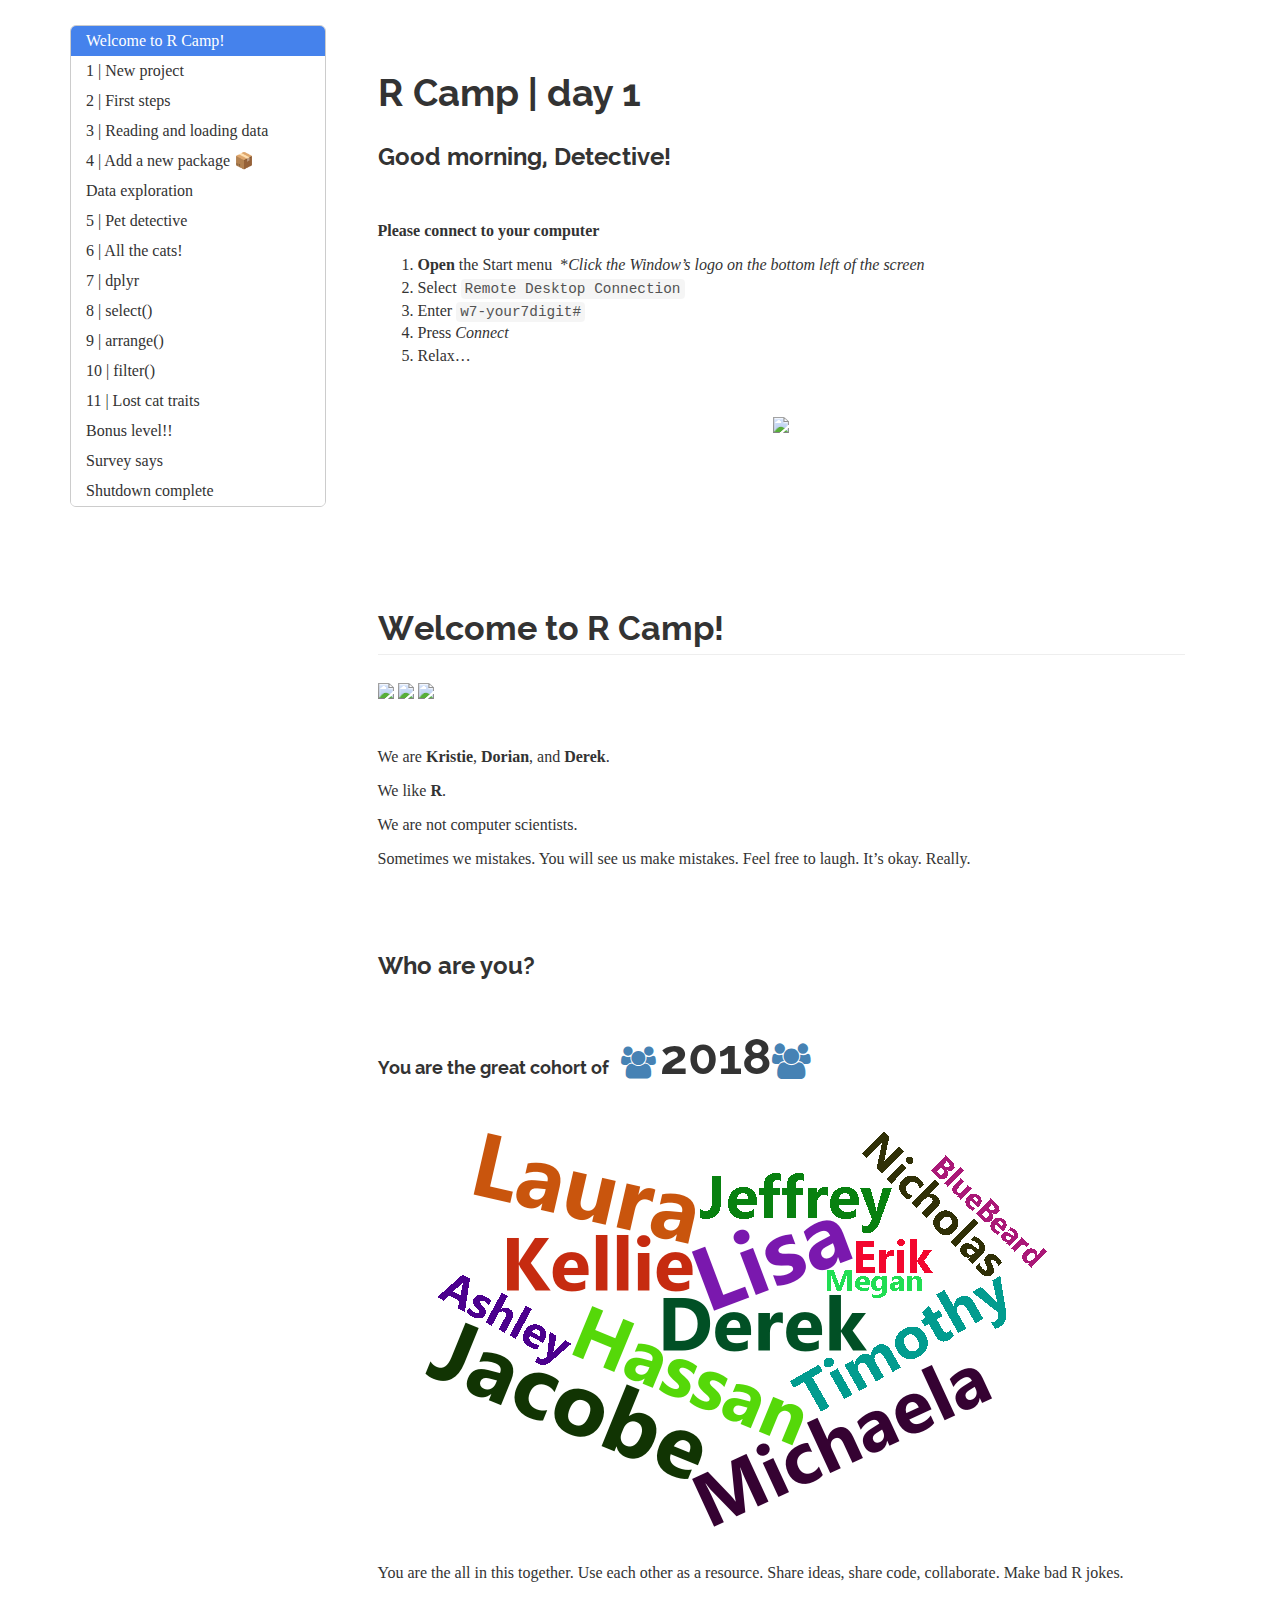
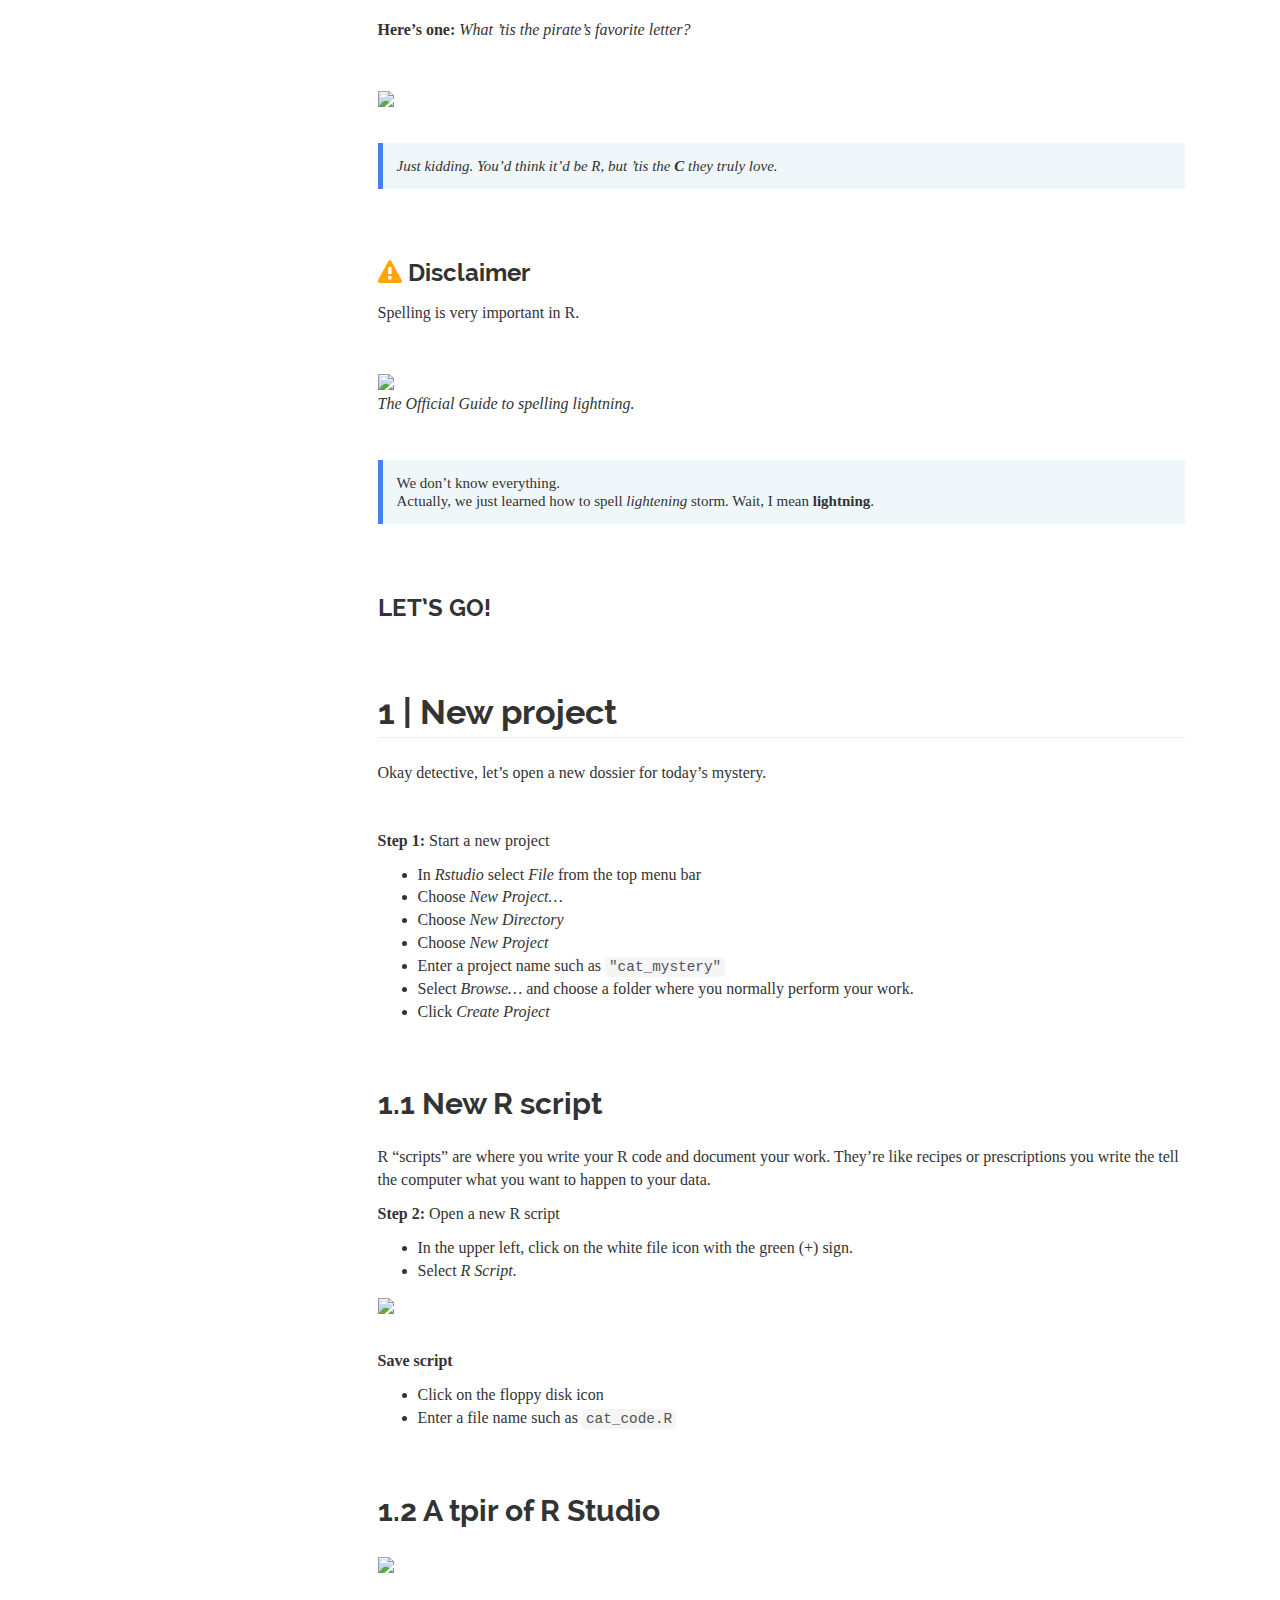
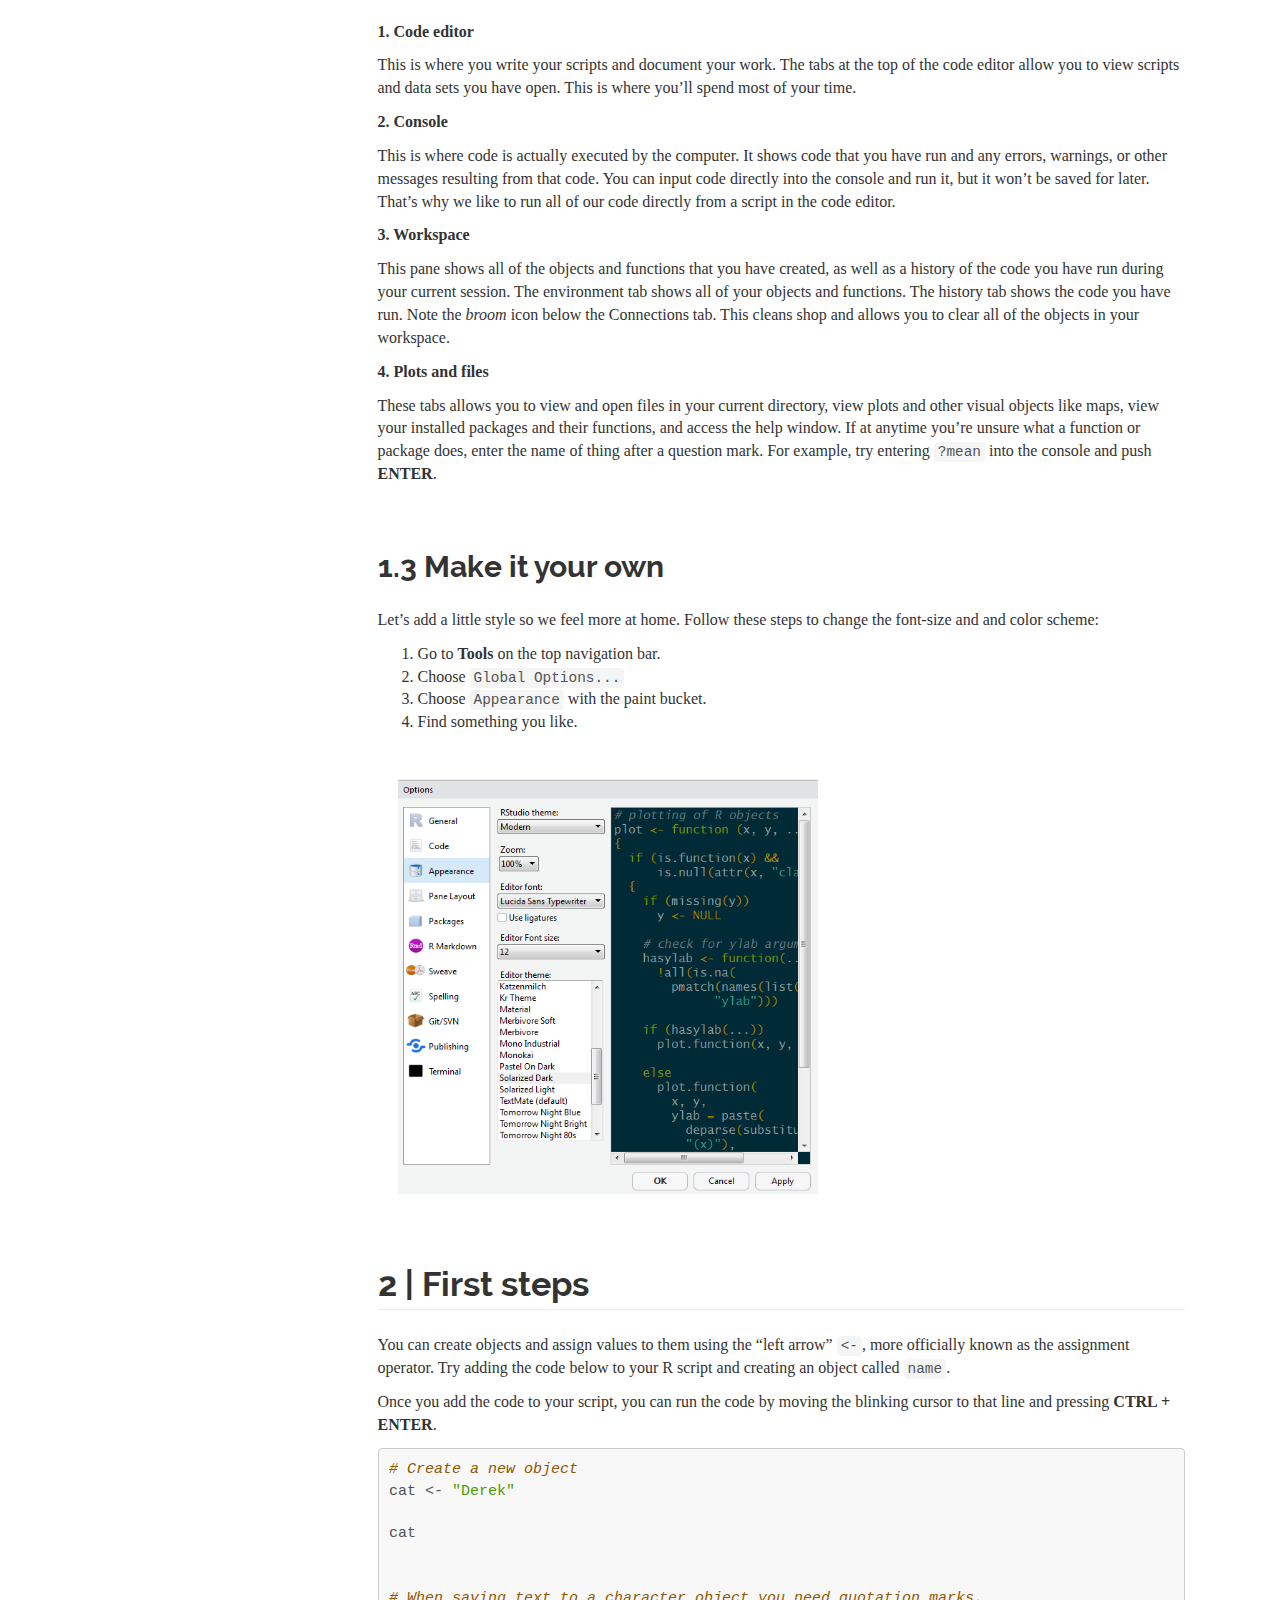
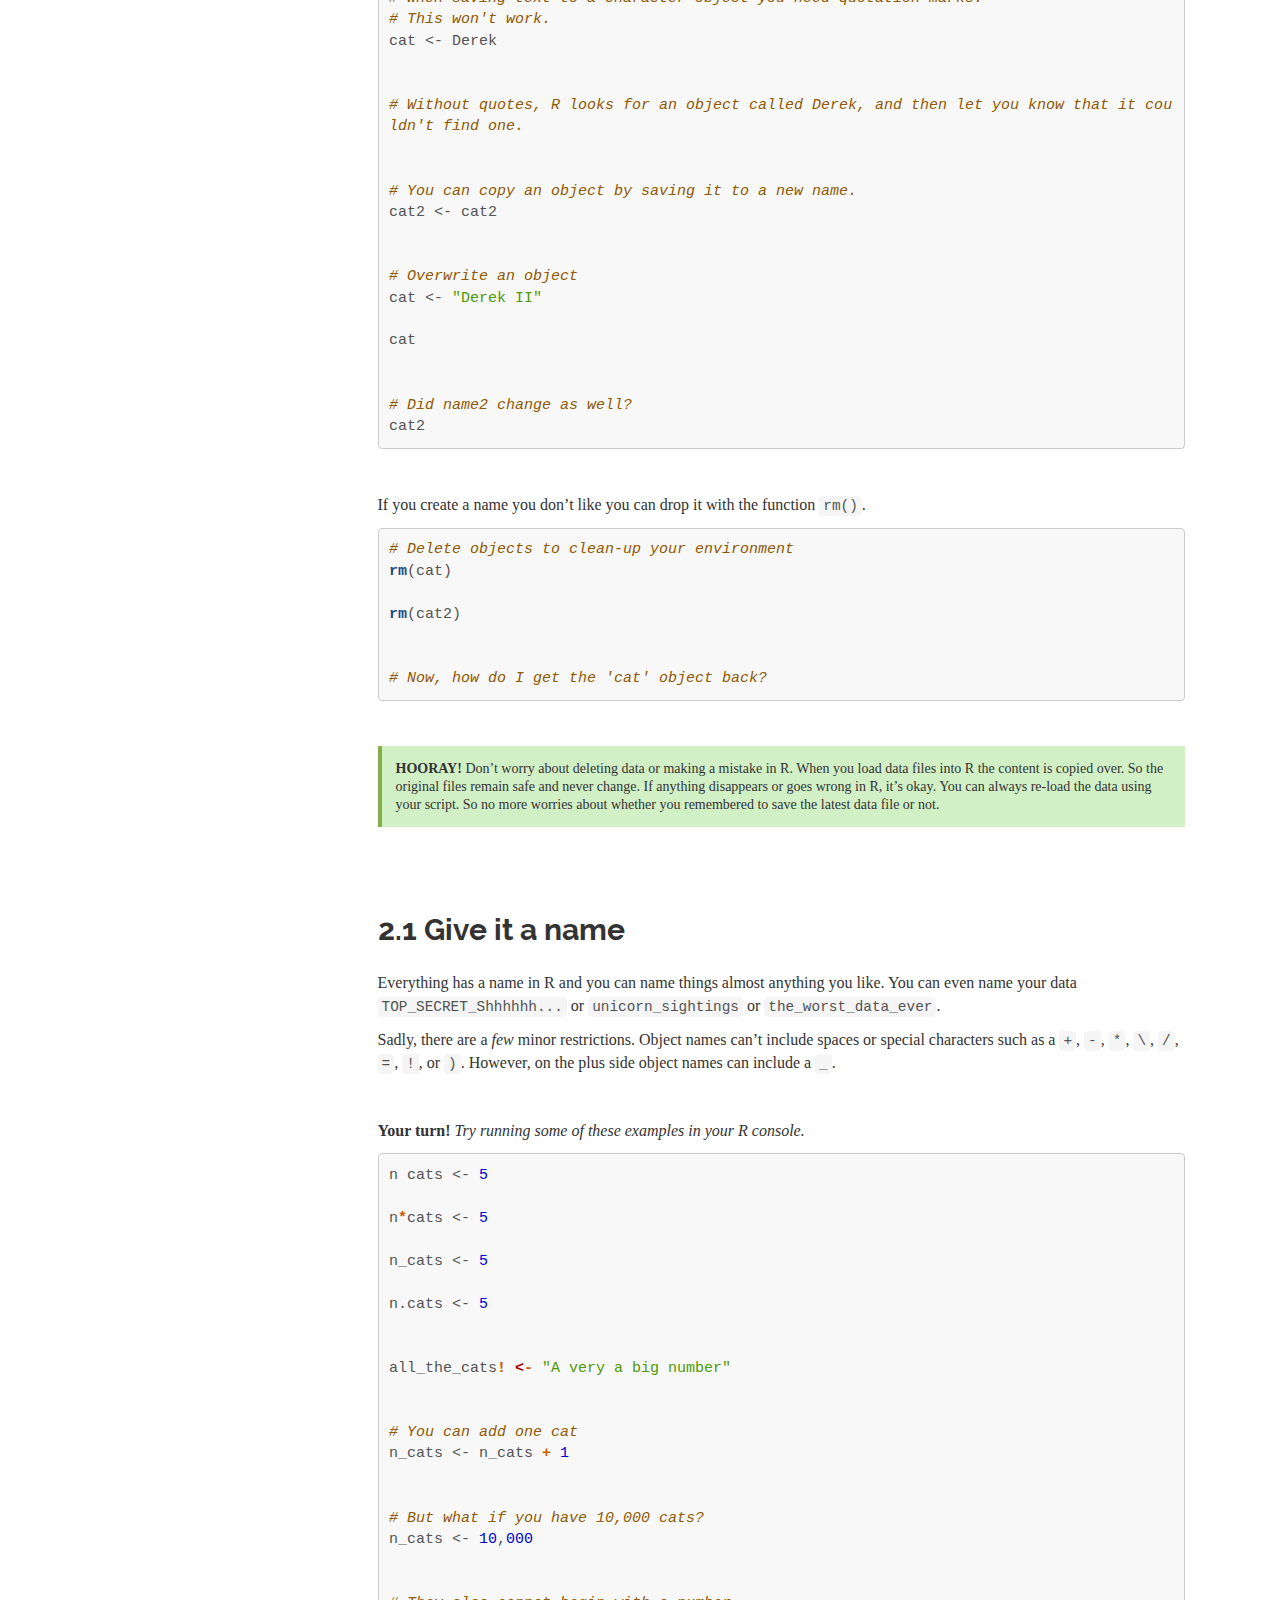
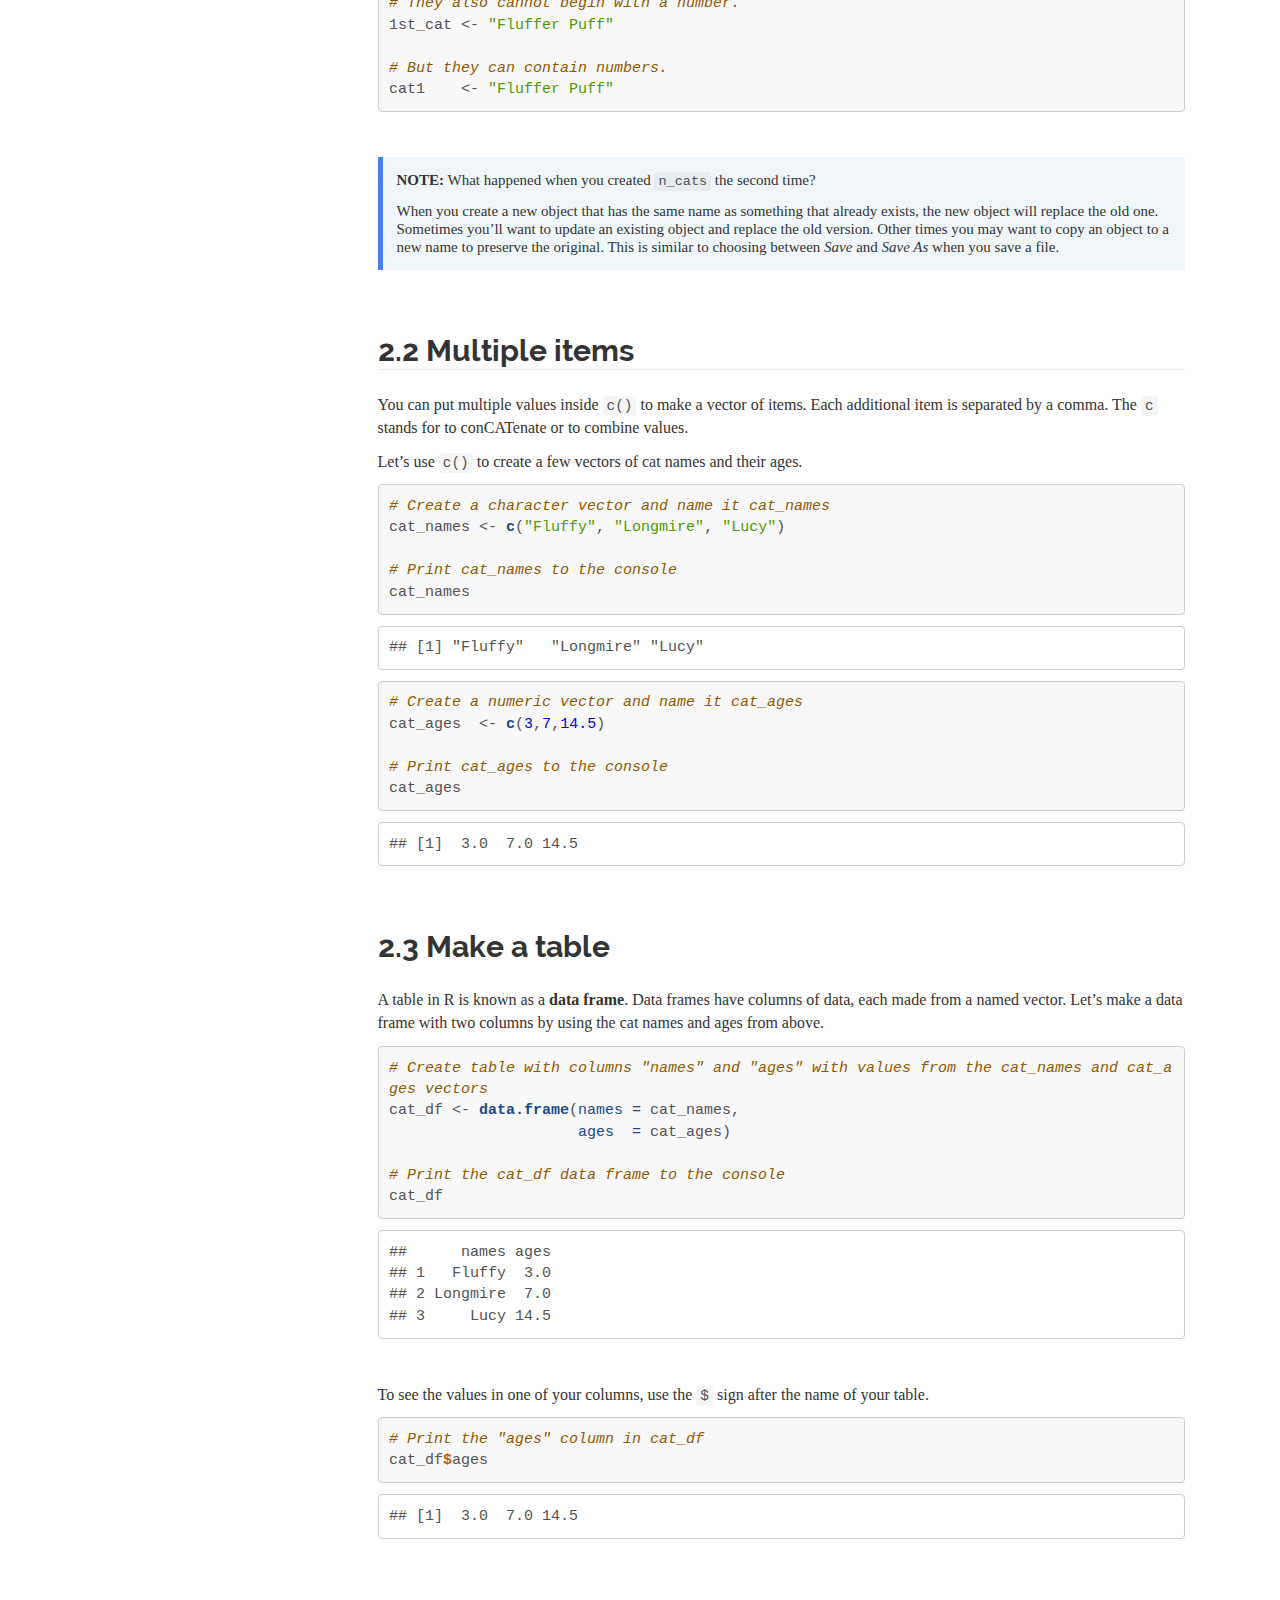
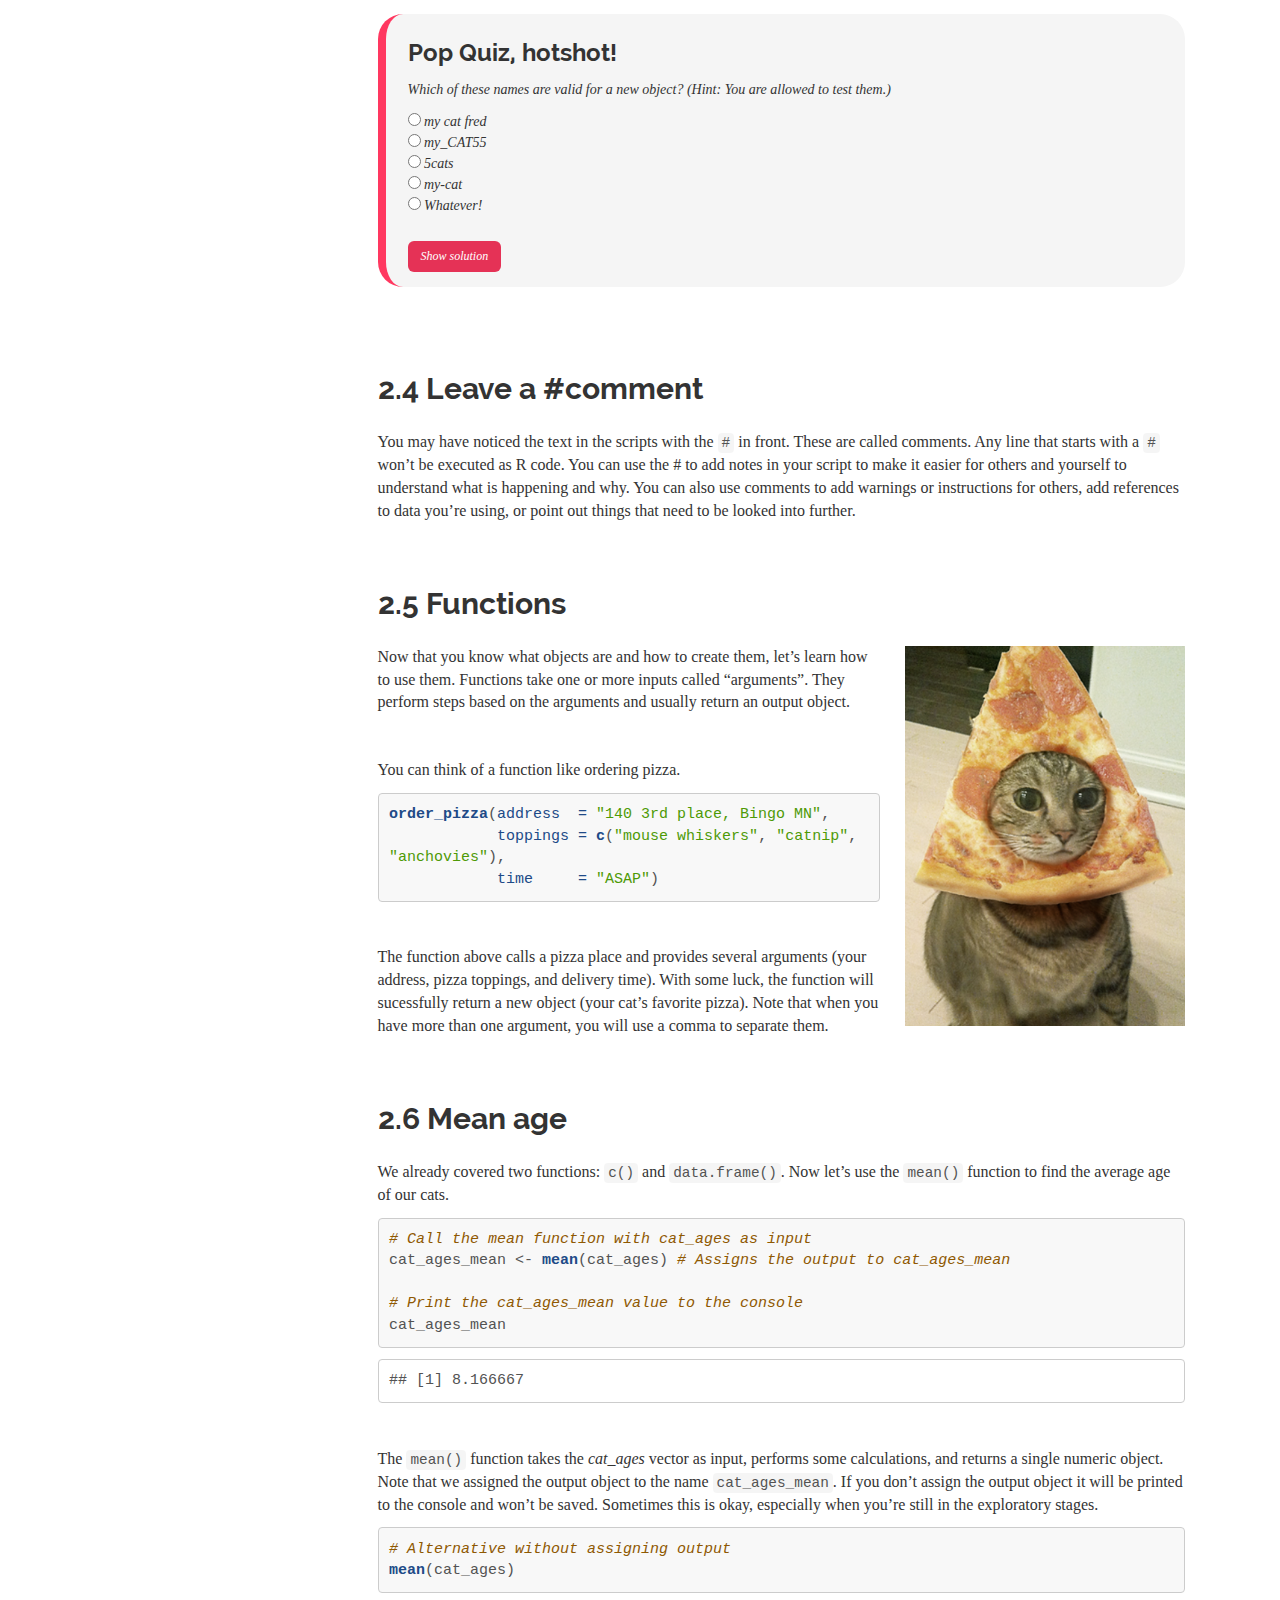
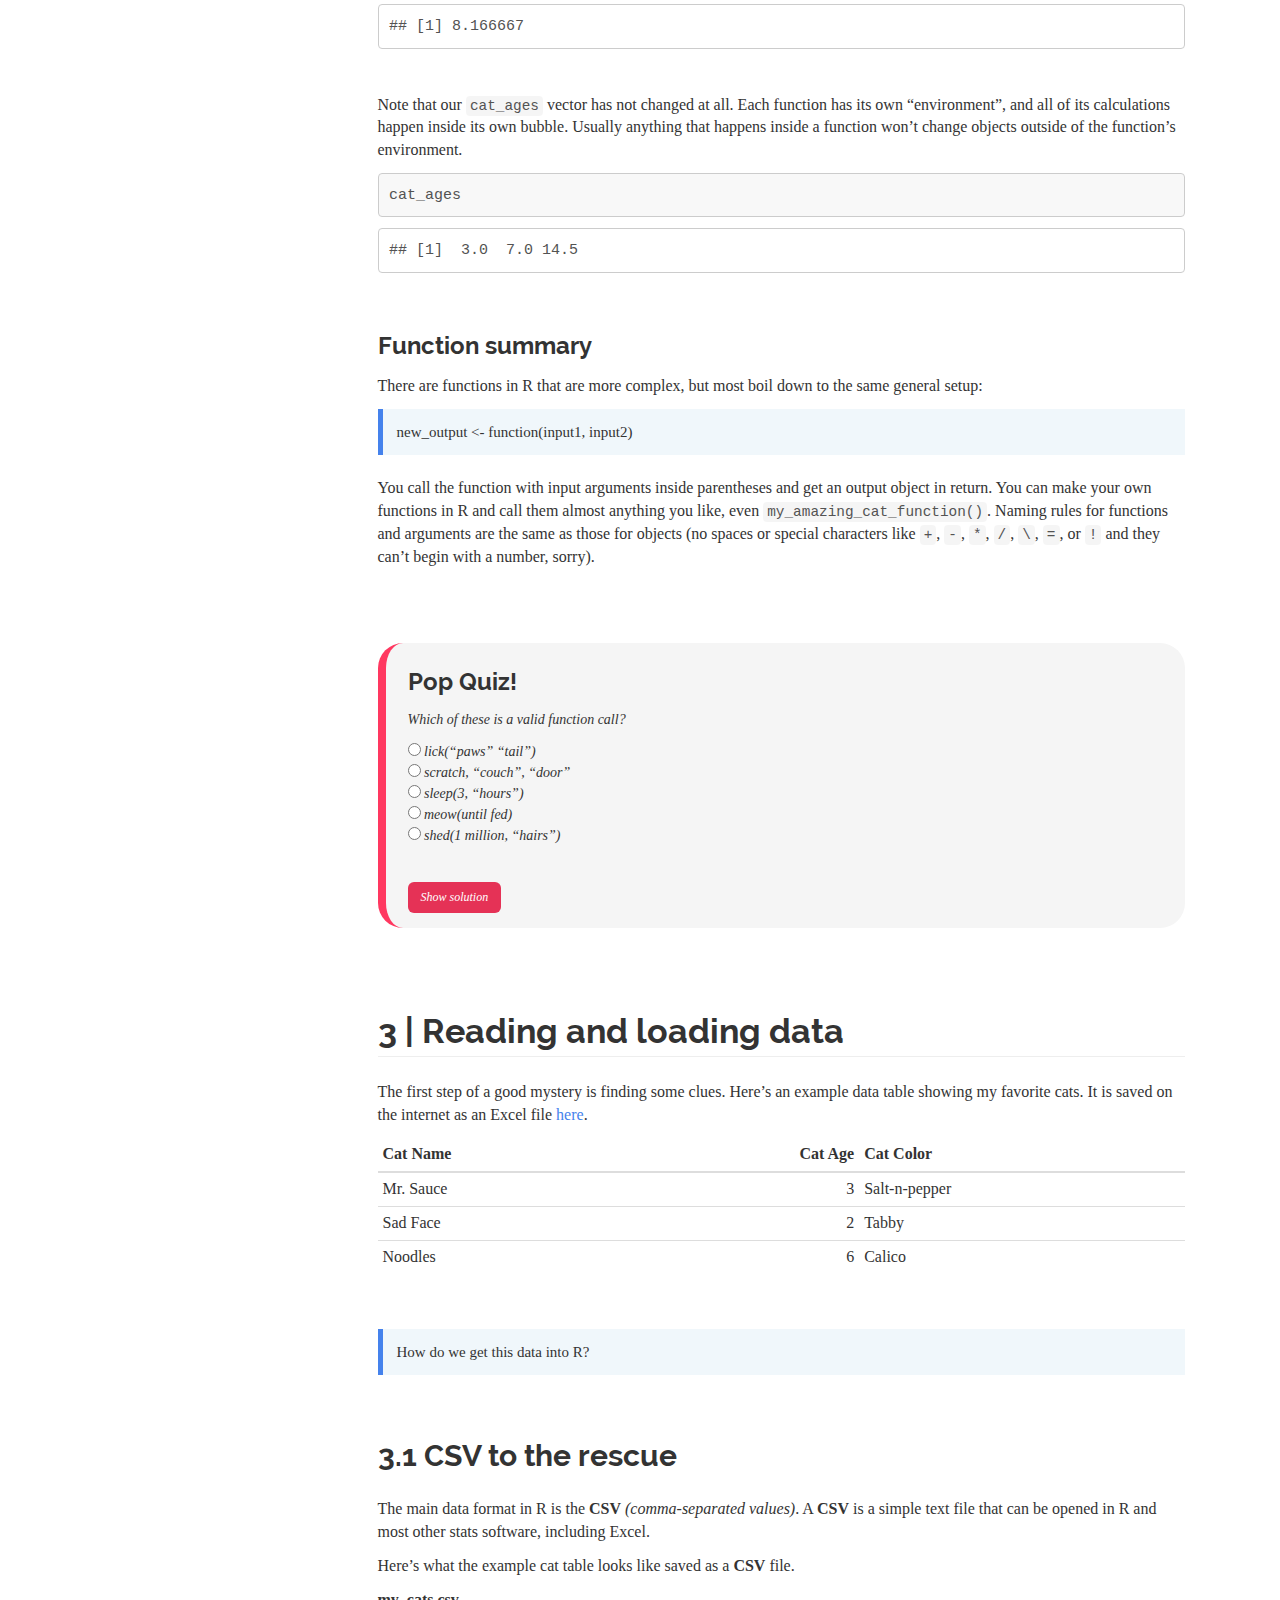
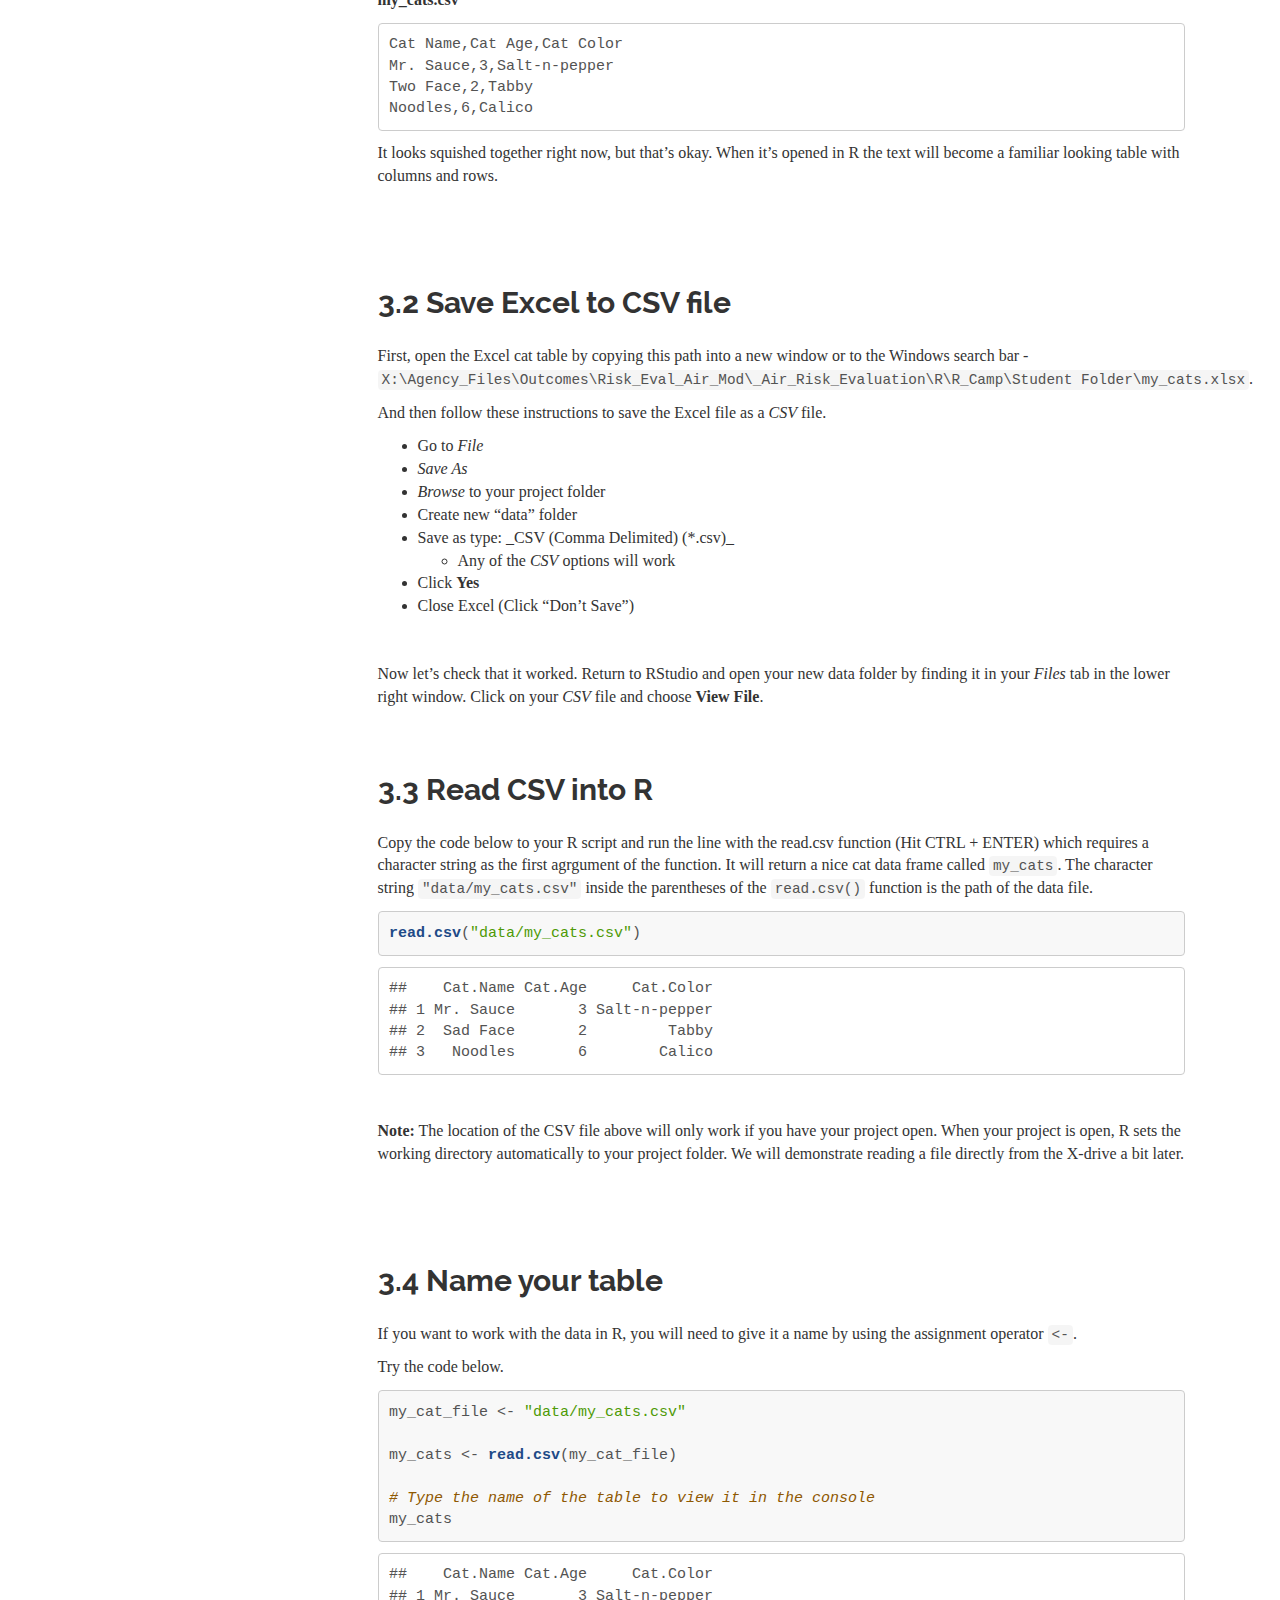
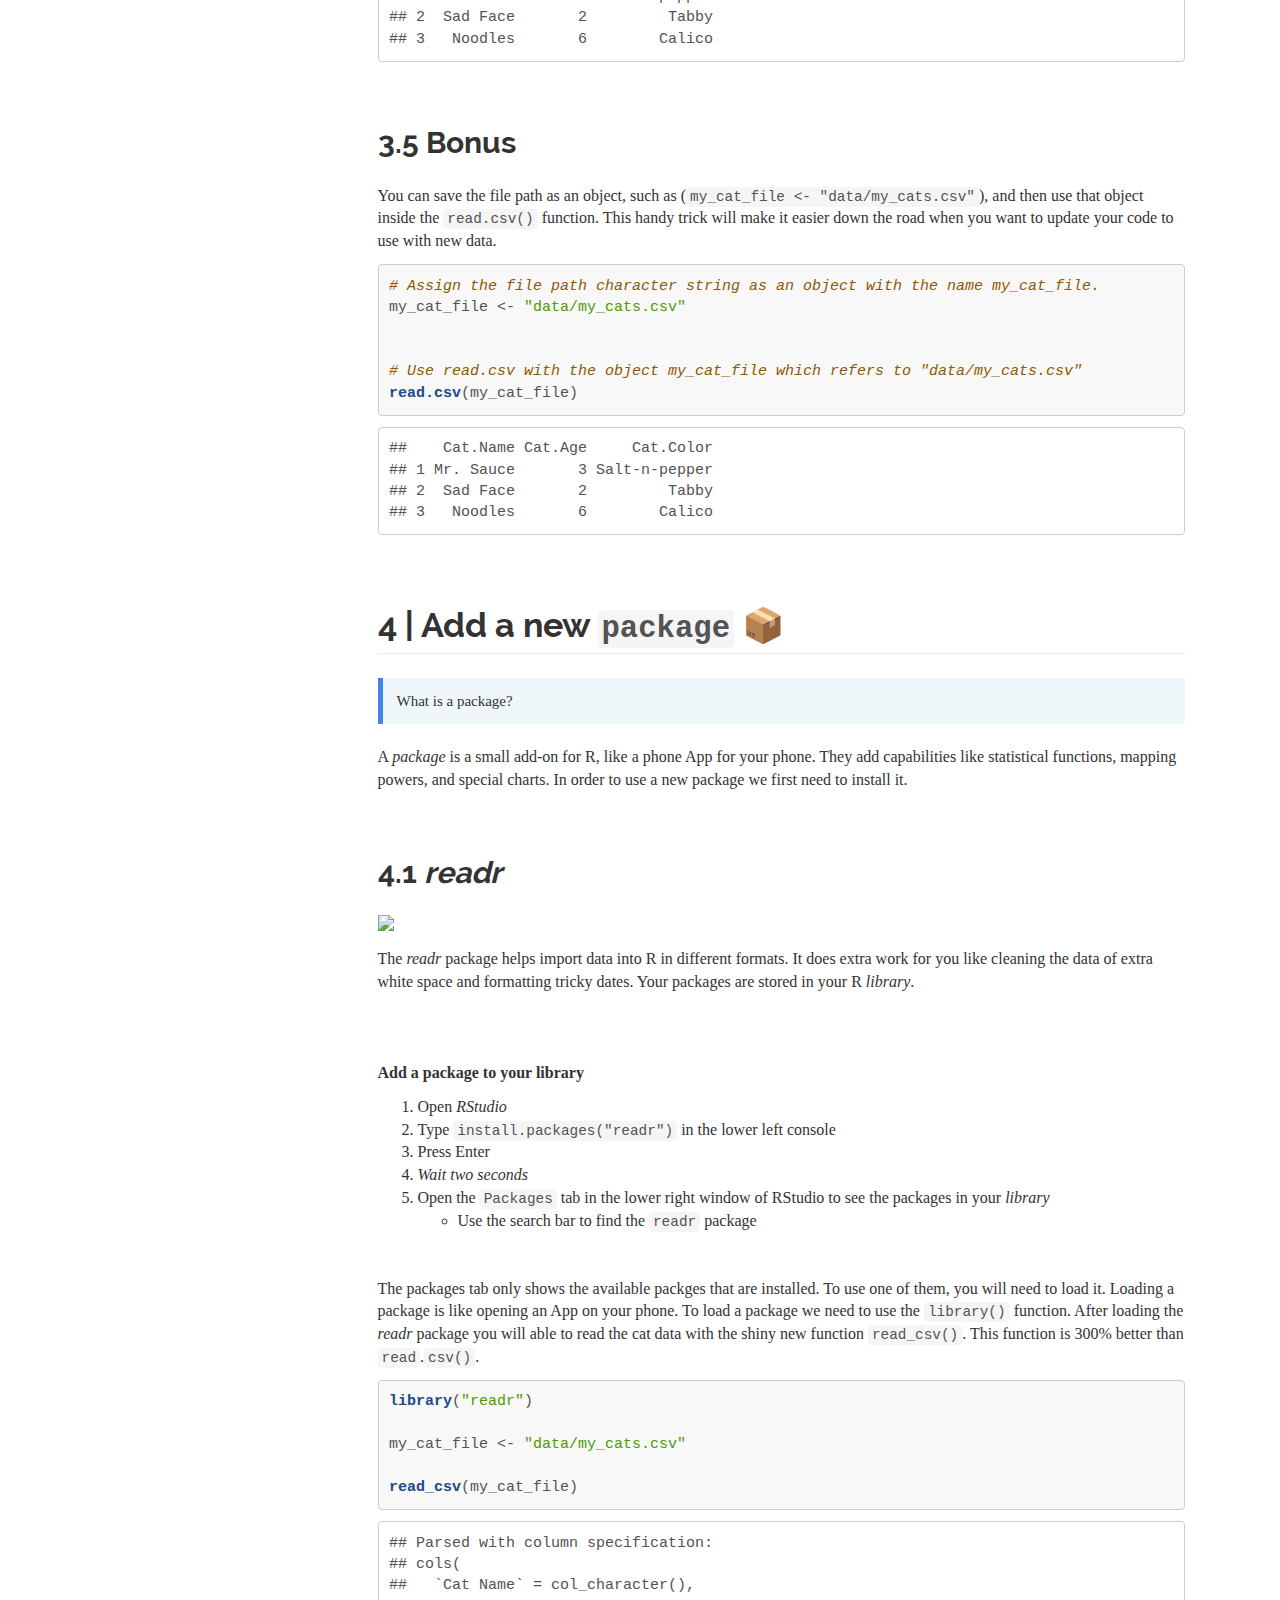
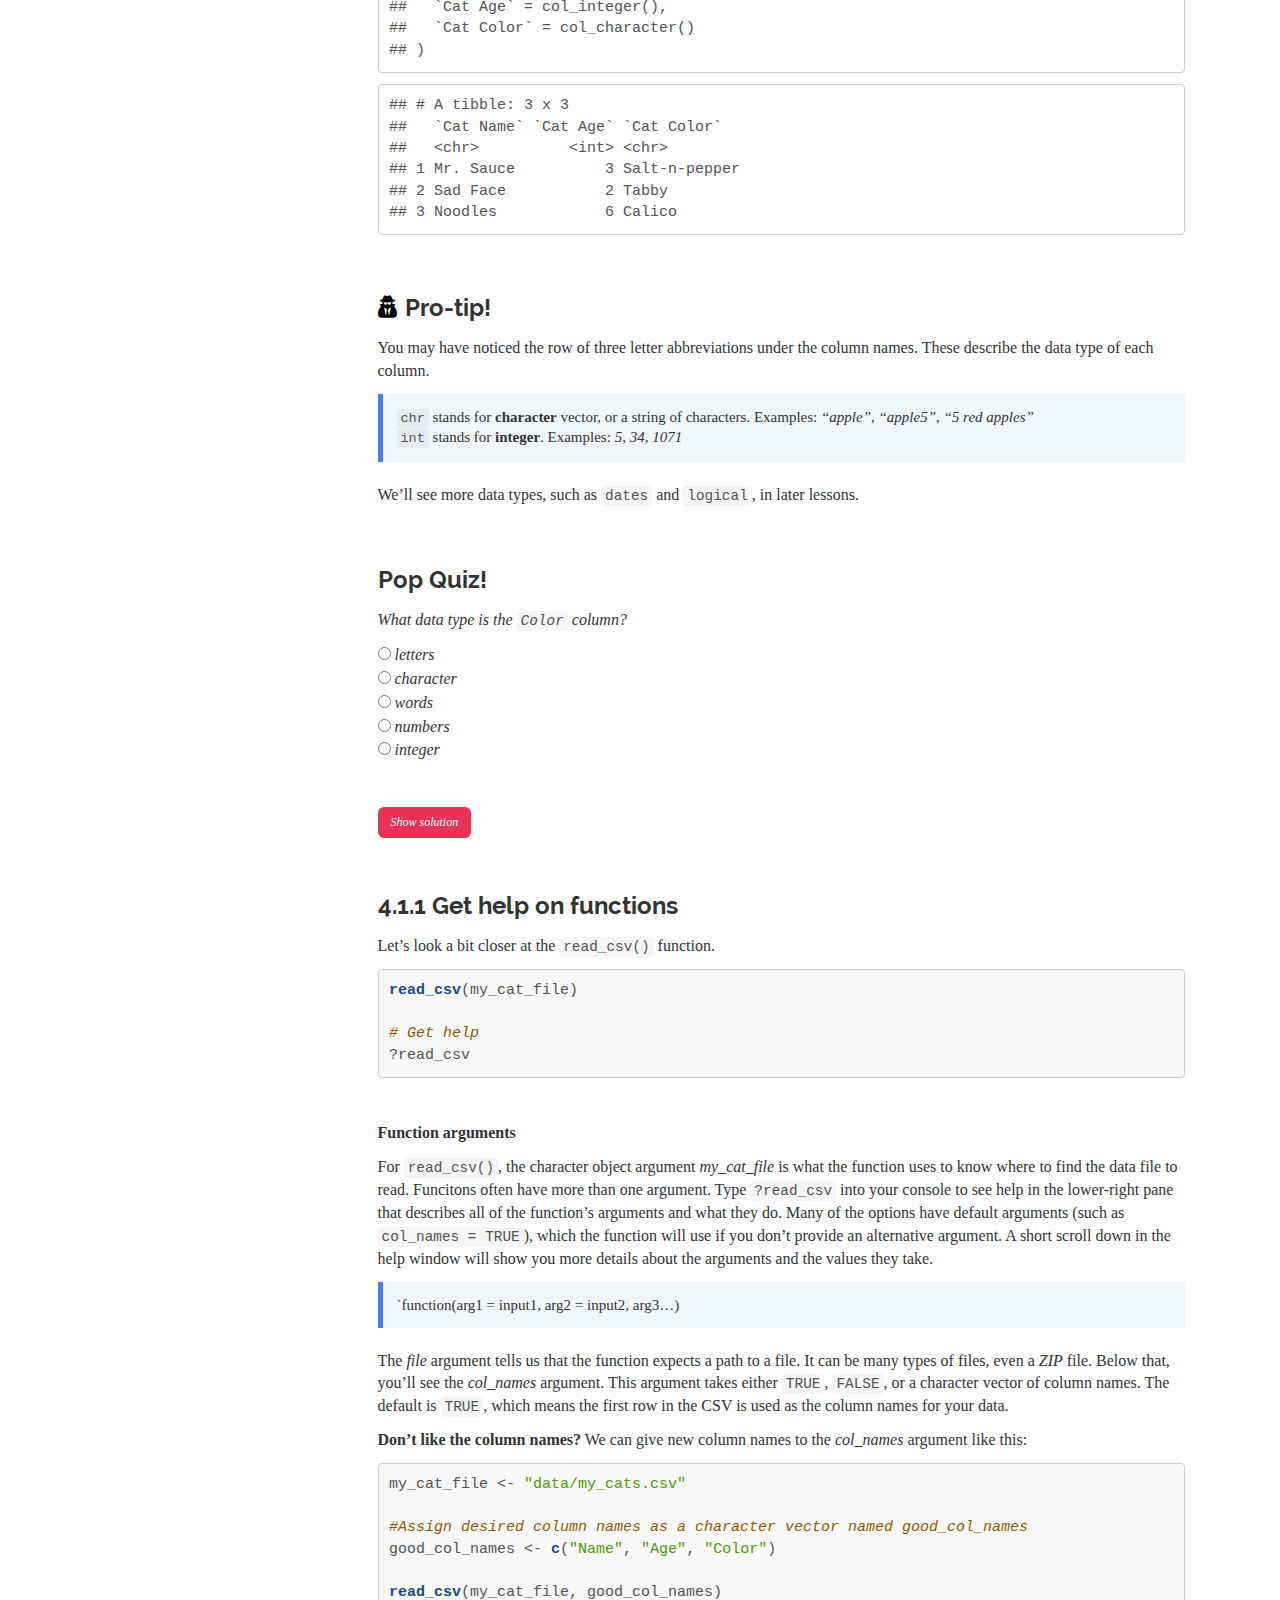
==== 01-Day1_lost_cats.html @ 795cf533 "repo reboot" ====
<!DOCTYPE html>

<html xmlns="http://www.w3.org/1999/xhtml">

<head>

<meta charset="utf-8" />
<meta http-equiv="Content-Type" content="text/html; charset=utf-8" />
<meta name="generator" content="pandoc" />




<title>R Camp | day 1</title>

<script src="01-Day1_lost_cats_files/jquery-1.11.3/jquery.min.js"></script>
<meta name="viewport" content="width=device-width, initial-scale=1" />
<link href="01-Day1_lost_cats_files/bootstrap-3.3.5/css/readable.min.css" rel="stylesheet" />
<script src="01-Day1_lost_cats_files/bootstrap-3.3.5/js/bootstrap.min.js"></script>
<script src="01-Day1_lost_cats_files/bootstrap-3.3.5/shim/html5shiv.min.js"></script>
<script src="01-Day1_lost_cats_files/bootstrap-3.3.5/shim/respond.min.js"></script>
<script src="01-Day1_lost_cats_files/jqueryui-1.11.4/jquery-ui.min.js"></script>
<link href="01-Day1_lost_cats_files/tocify-1.9.1/jquery.tocify.css" rel="stylesheet" />
<script src="01-Day1_lost_cats_files/tocify-1.9.1/jquery.tocify.js"></script>
<script src="01-Day1_lost_cats_files/navigation-1.1/tabsets.js"></script>
<link href="01-Day1_lost_cats_files/font-awesome-4.5.0/css/font-awesome.min.css" rel="stylesheet" />


<style type="text/css">code{white-space: pre;}</style>
<style type="text/css">
div.sourceCode { overflow-x: auto; }
table.sourceCode, tr.sourceCode, td.lineNumbers, td.sourceCode {
  margin: 0; padding: 0; vertical-align: baseline; border: none; }
table.sourceCode { width: 100%; line-height: 100%; background-color: #f8f8f8; }
td.lineNumbers { text-align: right; padding-right: 4px; padding-left: 4px; color: #aaaaaa; border-right: 1px solid #aaaaaa; }
td.sourceCode { padding-left: 5px; }
pre, code { background-color: #f8f8f8; }
code > span.kw { color: #204a87; font-weight: bold; } /* Keyword */
code > span.dt { color: #204a87; } /* DataType */
code > span.dv { color: #0000cf; } /* DecVal */
code > span.bn { color: #0000cf; } /* BaseN */
code > span.fl { color: #0000cf; } /* Float */
code > span.ch { color: #4e9a06; } /* Char */
code > span.st { color: #4e9a06; } /* String */
code > span.co { color: #8f5902; font-style: italic; } /* Comment */
code > span.ot { color: #8f5902; } /* Other */
code > span.al { color: #ef2929; } /* Alert */
code > span.fu { color: #000000; } /* Function */
code > span.er { color: #a40000; font-weight: bold; } /* Error */
code > span.wa { color: #8f5902; font-weight: bold; font-style: italic; } /* Warning */
code > span.cn { color: #000000; } /* Constant */
code > span.sc { color: #000000; } /* SpecialChar */
code > span.vs { color: #4e9a06; } /* VerbatimString */
code > span.ss { color: #4e9a06; } /* SpecialString */
code > span.im { } /* Import */
code > span.va { color: #000000; } /* Variable */
code > span.cf { color: #204a87; font-weight: bold; } /* ControlFlow */
code > span.op { color: #ce5c00; font-weight: bold; } /* Operator */
code > span.pp { color: #8f5902; font-style: italic; } /* Preprocessor */
code > span.ex { } /* Extension */
code > span.at { color: #c4a000; } /* Attribute */
code > span.do { color: #8f5902; font-weight: bold; font-style: italic; } /* Documentation */
code > span.an { color: #8f5902; font-weight: bold; font-style: italic; } /* Annotation */
code > span.cv { color: #8f5902; font-weight: bold; font-style: italic; } /* CommentVar */
code > span.in { color: #8f5902; font-weight: bold; font-style: italic; } /* Information */
</style>
<style type="text/css">
  pre:not([class]) {
    background-color: white;
  }
</style>


<style type="text/css">
h1 {
  font-size: 34px;
}
h1.title {
  font-size: 38px;
}
h2 {
  font-size: 30px;
}
h3 {
  font-size: 24px;
}
h4 {
  font-size: 18px;
}
h5 {
  font-size: 16px;
}
h6 {
  font-size: 12px;
}
.table th:not([align]) {
  text-align: left;
}
</style>

<link rel="stylesheet" href="css\camp_style.css" type="text/css" />

</head>

<body>

<style type = "text/css">
.main-container {
  max-width: 940px;
  margin-left: auto;
  margin-right: auto;
}
code {
  color: inherit;
  background-color: rgba(0, 0, 0, 0.04);
}
img {
  max-width:100%;
  height: auto;
}
.tabbed-pane {
  padding-top: 12px;
}
button.code-folding-btn:focus {
  outline: none;
}
</style>



<div class="container-fluid main-container">

<!-- tabsets -->
<script>
$(document).ready(function () {
  window.buildTabsets("TOC");
});
</script>

<!-- code folding -->




<script>
$(document).ready(function ()  {

    // move toc-ignore selectors from section div to header
    $('div.section.toc-ignore')
        .removeClass('toc-ignore')
        .children('h1,h2,h3,h4,h5').addClass('toc-ignore');

    // establish options
    var options = {
      selectors: "h1,h2",
      theme: "bootstrap3",
      context: '.toc-content',
      hashGenerator: function (text) {
        return text.replace(/[.\\/?&!#<>]/g, '').replace(/\s/g, '_').toLowerCase();
      },
      ignoreSelector: ".toc-ignore",
      scrollTo: 0
    };
    options.showAndHide = true;
    options.smoothScroll = true;

    // tocify
    var toc = $("#TOC").tocify(options).data("toc-tocify");
});
</script>

<style type="text/css">

#TOC {
  margin: 25px 0px 20px 0px;
}
@media (max-width: 768px) {
#TOC {
  position: relative;
  width: 100%;
}
}


.toc-content {
  padding-left: 30px;
  padding-right: 40px;
}

div.main-container {
  max-width: 1200px;
}

div.tocify {
  width: 20%;
  max-width: 260px;
  max-height: 85%;
}

@media (min-width: 768px) and (max-width: 991px) {
  div.tocify {
    width: 25%;
  }
}

@media (max-width: 767px) {
  div.tocify {
    width: 100%;
    max-width: none;
  }
}

.tocify ul, .tocify li {
  line-height: 20px;
}

.tocify-subheader .tocify-item {
  font-size: 0.90em;
  padding-left: 25px;
  text-indent: 0;
}

.tocify .list-group-item {
  border-radius: 0px;
}


</style>

<!-- setup 3col/9col grid for toc_float and main content  -->
<div class="row-fluid">
<div class="col-xs-12 col-sm-4 col-md-3">
<div id="TOC" class="tocify">
</div>
</div>

<div class="toc-content col-xs-12 col-sm-8 col-md-9">




<div class="fluid-row" id="header">



<h1 class="title toc-ignore">R Camp | day 1</h1>

</div>


<div id="good-morning-detective" class="section level3 unnumbered">
<h3>Good morning, Detective!</h3>
<p><br></p>
<p><strong>Please connect to your computer</strong></p>
<ol style="list-style-type: decimal">
<li><strong>Open</strong> the Start menu  *<em>Click the Window’s logo on the bottom left of the screen</em></li>
<li>Select <code>Remote Desktop Connection</code></li>
<li>Enter <code>w7-your7digit#</code></li>
<li>Press <em>Connect</em></li>
<li>Relax…</li>
</ol>
<p><br></p>
<p style="display:block; text-align:center;">
<img src="https://pbs.twimg.com/media/DNhps0gUQAAcS55.jpg" width="520">
</p>
<p><br><br><br><br></p>
</div>
<div id="welcome-to-r-camp" class="section level1 unnumbered">
<h1>Welcome to R Camp!</h1>
<hr>
<p><img src="http://placekitten.com/g/247/252" /> <img src="http://placekitten.com/g/249/251" /> <img src="http://placekitten.com/g/249/253" /></p>
<p><br></p>
<p>We are <strong>Kristie</strong>, <strong>Dorian</strong>, and <strong>Derek</strong>.</p>
<p>We like <strong>R</strong>.</p>
<p>We are not computer scientists.</p>
<p>Sometimes we mistakes. You will see us make mistakes. Feel free to laugh. It’s okay. Really.</p>
<p><br><br></p>
<div id="who-are-you" class="section level3 unnumbered">
<h3>Who are you?</h3>
<p><br></p>
<div id="you-are-the-great-cohort-of-2018" class="section level4 unnumbered">
<h4>You are the great cohort of   <span style="font-size: 1.8em;"><i class="fa fa-group" aria-hidden="true" style="color: steelblue;"></i></span> <span style="font-size: 2.7em;">2018</span><span style="font-size: 2em;"><i class="fa fa-group" aria-hidden="true" style="color: steelblue;"></i></span></h4>
<div class="figure">
<img src="images/name_cloud.png" widht="70%" />

</div>
<p><br></p>
<p>You are the all in this together. Use each other as a resource. Share ideas, share code, collaborate. Make bad R jokes.<br />
<br></p>
<p><strong>Here’s one:</strong> <em>What ’tis the pirate’s favorite letter?</em></p>
<p><br></p>
<div class="figure">
<img src="http://photos1.blogger.com/x/blogger/1599/2546/1600/667273/R-is-for-Pirate.jpg" width="230" />

</div>
<p><br></p>
<blockquote>
<p><em>Just kidding. You’d think it’d be R, but ’tis the <strong>C</strong> they truly love.</em></p>
</blockquote>
<p><br></p>
</div>
</div>
<div id="disclaimer" class="section level3 unnumbered">
<h3><i class="fa fa-exclamation-triangle" aria-hidden="true" style="color:orange;"></i> Disclaimer</h3>
<p>Spelling is very important in R.</p>
<p><br></p>
<div class="figure">
<img src="https://blog.wdtinc.com/hs-fs/hubfs/blog-files/lightning_spelling.jpg?t=1509031247746&amp;width=600&amp;name=lightning_spelling.jpg" />

</div>
<p><em>The Official Guide to spelling lightning.</em></p>
<p><br></p>
<blockquote>
<p>We don’t know everything.<br />
Actually, we just learned how to spell <em>lightening</em> storm. Wait, I mean <strong>lightning</strong>.</p>
</blockquote>
<p><br></p>
</div>
<div id="lets-go" class="section level3 unnumbered">
<h3>LET’S GO!</h3>
</div>
</div>
<div id="new-project" class="section level1">
<h1><span class="header-section-number">1</span> | New project</h1>
<hr>
<p>Okay detective, let’s open a new dossier for today’s mystery.</p>
<p><br></p>
<p><strong>Step 1:</strong> Start a new project</p>
<ul>
<li>In <em>Rstudio</em> select <em>File</em> from the top menu bar</li>
<li>Choose <em>New Project…</em></li>
<li>Choose <em>New Directory</em></li>
<li>Choose <em>New Project</em></li>
<li>Enter a project name such as <code>&quot;cat_mystery&quot;</code></li>
<li>Select <em>Browse…</em> and choose a folder where you normally perform your work.</li>
<li>Click <em>Create Project</em></li>
</ul>
<div id="new-r-script" class="section level2">
<h2><span class="header-section-number">1.1</span> New R script</h2>
<p>R “scripts” are where you write your R code and document your work. They’re like recipes or prescriptions you write the tell the computer what you want to happen to your data.</p>
<p><strong>Step 2:</strong> Open a new R script</p>
<ul>
<li>In the upper left, click on the white file icon with the green (+) sign.</li>
<li>Select <em>R Script</em>.</li>
</ul>
<div class="figure">
<img src="http://docplayer.net/docs-images/25/5462802/images/10-0.png" width="450" />

</div>
<p><br></p>
<p><strong>Save script</strong></p>
<ul>
<li>Click on the floppy disk icon</li>
<li>Enter a file name such as <code>cat_code.R</code></li>
</ul>
</div>
<div id="a-tpir-of-r-studio" class="section level2">
<h2><span class="header-section-number">1.2</span> A tpir of R Studio</h2>
<p><img src="http://www.sthda.com/sthda/RDoc/images/rstudio.png" width="580"></p>
<p><br></p>
<p><strong>1. Code editor</strong></p>
<p>This is where you write your scripts and document your work. The tabs at the top of the code editor allow you to view scripts and data sets you have open. This is where you’ll spend most of your time.</p>
<p><strong>2. Console</strong></p>
<p>This is where code is actually executed by the computer. It shows code that you have run and any errors, warnings, or other messages resulting from that code. You can input code directly into the console and run it, but it won’t be saved for later. That’s why we like to run all of our code directly from a script in the code editor.</p>
<p><strong>3. Workspace</strong></p>
<p>This pane shows all of the objects and functions that you have created, as well as a history of the code you have run during your current session. The environment tab shows all of your objects and functions. The history tab shows the code you have run. Note the <em>broom</em> icon below the Connections tab. This cleans shop and allows you to clear all of the objects in your workspace.</p>
<p><strong>4. Plots and files</strong></p>
<p>These tabs allows you to view and open files in your current directory, view plots and other visual objects like maps, view your installed packages and their functions, and access the help window. If at anytime you’re unsure what a function or package does, enter the name of thing after a question mark. For example, try entering <code>?mean</code> into the console and push <strong>ENTER</strong>.</p>
</div>
<div id="make-it-your-own" class="section level2">
<h2><span class="header-section-number">1.3</span> Make it your own</h2>
<p>Let’s add a little style so we feel more at home. Follow these steps to change the font-size and and color scheme:</p>
<ol style="list-style-type: decimal">
<li>Go to <strong>Tools</strong> on the top navigation bar.</li>
<li>Choose <code>Global Options...</code></li>
<li>Choose <code>Appearance</code> with the paint bucket.</li>
<li>Find something you like.</li>
</ol>
<p><br></p>
<div class="figure">
<img src="images/font_change.png" style="margin-left:20px;" width="420" />

</div>
</div>
</div>
<div id="first-steps" class="section level1">
<h1><span class="header-section-number">2</span> | First steps</h1>
<hr>
<p>You can create objects and assign values to them using the “left arrow” <code>&lt;-</code>, more officially known as the assignment operator. Try adding the code below to your R script and creating an object called <code>name</code>.</p>
<p>Once you add the code to your script, you can run the code by moving the blinking cursor to that line and pressing <strong>CTRL + ENTER</strong>.</p>
<div class="sourceCode"><pre class="sourceCode r"><code class="sourceCode r"><span class="co"># Create a new object</span>
cat &lt;-<span class="st"> &quot;Derek&quot;</span>

cat


<span class="co"># When saving text to a character object you need quotation marks.</span>
<span class="co"># This won&#39;t work.</span>
cat &lt;-<span class="st"> </span>Derek


<span class="co"># Without quotes, R looks for an object called Derek, and then let you know that it couldn&#39;t find one. </span>


<span class="co"># You can copy an object by saving it to a new name.</span>
cat2 &lt;-<span class="st"> </span>cat2


<span class="co"># Overwrite an object</span>
cat &lt;-<span class="st"> &quot;Derek II&quot;</span>
  
cat


<span class="co"># Did name2 change as well?</span>
cat2  </code></pre></div>
<p><br></p>
<p>If you create a name you don’t like you can drop it with the function <code>rm()</code>.</p>
<div class="sourceCode"><pre class="sourceCode r"><code class="sourceCode r"><span class="co"># Delete objects to clean-up your environment</span>
<span class="kw">rm</span>(cat)

<span class="kw">rm</span>(cat2)


<span class="co"># Now, how do I get the &#39;cat&#39; object back?</span></code></pre></div>
<p><br></p>
<div class="tip">
<p><strong>HOORAY!</strong> Don’t worry about deleting data or making a mistake in R. When you load data files into R the content is copied over. So the original files remain safe and never change. If anything disappears or goes wrong in R, it’s okay. You can always re-load the data using your script. So no more worries about whether you remembered to save the latest data file or not.</p>
</div>
<p><br></p>
<div id="give-it-a-name" class="section level2">
<h2><span class="header-section-number">2.1</span> Give it a name</h2>
<p>Everything has a name in R and you can name things almost anything you like. You can even name your data <code>TOP_SECRET_Shhhhhh...</code> or <code>unicorn_sightings</code> or <code>the_worst_data_ever</code>.</p>
<p>Sadly, there are a <em>few</em> minor restrictions. Object names can’t include spaces or special characters such as a <code>+</code>, <code>-</code>, <code>*</code>, <code>\</code>, <code>/</code>, <code>=</code>, <code>!</code>, or <code>)</code>. However, on the plus side object names can include a <code>_</code>.</p>
<p><br></p>
<p><strong>Your turn!</strong> <em>Try running some of these examples in your R console.</em></p>
<div class="sourceCode"><pre class="sourceCode r"><code class="sourceCode r">n cats &lt;-<span class="st"> </span><span class="dv">5</span>

n<span class="op">*</span>cats &lt;-<span class="st"> </span><span class="dv">5</span>

n_cats &lt;-<span class="st"> </span><span class="dv">5</span>

n.cats &lt;-<span class="st"> </span><span class="dv">5</span>


all_the_cats<span class="op">!</span><span class="st"> </span><span class="er">&lt;</span><span class="op">-</span><span class="st"> &quot;A very a big number&quot;</span>


<span class="co"># You can add one cat</span>
n_cats &lt;-<span class="st"> </span>n_cats <span class="op">+</span><span class="st"> </span><span class="dv">1</span>


<span class="co"># But what if you have 10,000 cats?</span>
n_cats &lt;-<span class="st"> </span><span class="dv">10</span>,<span class="dv">000</span>


<span class="co"># They also cannot begin with a number.</span>
1st_cat &lt;-<span class="st"> &quot;Fluffer Puff&quot;</span>

<span class="co"># But they can contain numbers.</span>
cat1    &lt;-<span class="st"> &quot;Fluffer Puff&quot;</span></code></pre></div>
<p><br></p>
<blockquote>
<p><strong>NOTE:</strong> What happened when you created <code>n_cats</code> the second time?</p>
<p>When you create a new object that has the same name as something that already exists, the new object will replace the old one. Sometimes you’ll want to update an existing object and replace the old version. Other times you may want to copy an object to a new name to preserve the original. This is similar to choosing between <em>Save</em> and <em>Save As</em> when you save a file.</p>
</blockquote>
</div>
<div id="multiple-items" class="section level2">
<h2><span class="header-section-number">2.2</span> Multiple items</h2>
<hr>
<p>You can put multiple values inside <code>c()</code> to make a vector of items. Each additional item is separated by a comma. The <code>c</code> stands for to conCATenate or to combine values.</p>
<p>Let’s use <code>c()</code> to create a few vectors of cat names and their ages.</p>
<div class="sourceCode"><pre class="sourceCode r"><code class="sourceCode r"><span class="co"># Create a character vector and name it cat_names</span>
cat_names &lt;-<span class="st"> </span><span class="kw">c</span>(<span class="st">&quot;Fluffy&quot;</span>, <span class="st">&quot;Longmire&quot;</span>, <span class="st">&quot;Lucy&quot;</span>)

<span class="co"># Print cat_names to the console</span>
cat_names</code></pre></div>
<pre><code>## [1] &quot;Fluffy&quot;   &quot;Longmire&quot; &quot;Lucy&quot;</code></pre>
<div class="sourceCode"><pre class="sourceCode r"><code class="sourceCode r"><span class="co"># Create a numeric vector and name it cat_ages</span>
cat_ages  &lt;-<span class="st"> </span><span class="kw">c</span>(<span class="dv">3</span>,<span class="dv">7</span>,<span class="fl">14.5</span>)

<span class="co"># Print cat_ages to the console</span>
cat_ages</code></pre></div>
<pre><code>## [1]  3.0  7.0 14.5</code></pre>
</div>
<div id="make-a-table" class="section level2">
<h2><span class="header-section-number">2.3</span> Make a table</h2>
<p>A table in R is known as a <strong>data frame</strong>. Data frames have columns of data, each made from a named vector. Let’s make a data frame with two columns by using the cat names and ages from above.</p>
<div class="sourceCode"><pre class="sourceCode r"><code class="sourceCode r"><span class="co"># Create table with columns &quot;names&quot; and &quot;ages&quot; with values from the cat_names and cat_ages vectors</span>
cat_df &lt;-<span class="st"> </span><span class="kw">data.frame</span>(<span class="dt">names =</span> cat_names,
                     <span class="dt">ages  =</span> cat_ages)

<span class="co"># Print the cat_df data frame to the console</span>
cat_df</code></pre></div>
<pre><code>##      names ages
## 1   Fluffy  3.0
## 2 Longmire  7.0
## 3     Lucy 14.5</code></pre>
<p><br></p>
<p>To see the values in one of your columns, use the <code>$</code> sign after the name of your table.</p>
<div class="sourceCode"><pre class="sourceCode r"><code class="sourceCode r"><span class="co"># Print the &quot;ages&quot; column in cat_df</span>
cat_df<span class="op">$</span>ages</code></pre></div>
<pre><code>## [1]  3.0  7.0 14.5</code></pre>
<div class="quiz">
<h3 id="pop-quiz-hotshot" class="unnumbered">Pop Quiz, hotshot!</h3>
<p><em>Which of these names are valid for a new object? (Hint: You are allowed to test them.)</em></p>
<p><input type="radio"> <em>my cat fred</em> <br> <input type="radio"> <em>my_CAT55</em> <br> <input type="radio"> <em>5cats</em> <br> <input type="radio"> <em>my-cat</em> <br> <input type="radio"> <em>Whatever!</em> <br></p>
<br>
<div class="toggle">
<button class="btn_code">
<em>Show solution</em>
</button>
<p><br></p>
<p><i class="fa fa-check" aria-hidden="true" style="color: green;"></i> <code>my_CAT55</code></p>
<p><em>Yes!! That was purrfect!</em></p>
</div>
</div>
</div>
<div id="leave-a-comment" class="section level2">
<h2><span class="header-section-number">2.4</span> Leave a #comment</h2>
<p>You may have noticed the text in the scripts with the <code>#</code> in front. These are called comments. Any line that starts with a <code>#</code> won’t be executed as R code. You can use the # to add notes in your script to make it easier for others and yourself to understand what is happening and why. You can also use comments to add warnings or instructions for others, add references to data you’re using, or point out things that need to be looked into further.</p>
</div>
<div id="functions" class="section level2">
<h2><span class="header-section-number">2.5</span> Functions</h2>
<div class="figure">
<img src="images/pizza_cat.png" align="right" style="margin-left:25px; margin-bottom: 60px;" width="280" />

</div>
<p>Now that you know what objects are and how to create them, let’s learn how to use them. Functions take one or more inputs called “arguments”. They perform steps based on the arguments and usually return an output object.</p>
<p><br></p>
<p>You can think of a function like ordering pizza.</p>
<div class="sourceCode"><pre class="sourceCode r"><code class="sourceCode r"><span class="kw">order_pizza</span>(<span class="dt">address  =</span> <span class="st">&quot;140 3rd place, Bingo MN&quot;</span>, 
            <span class="dt">toppings =</span> <span class="kw">c</span>(<span class="st">&quot;mouse whiskers&quot;</span>, <span class="st">&quot;catnip&quot;</span>, <span class="st">&quot;anchovies&quot;</span>), 
            <span class="dt">time     =</span> <span class="st">&quot;ASAP&quot;</span>)</code></pre></div>
<p><br></p>
<p>The function above calls a pizza place and provides several arguments (your address, pizza toppings, and delivery time). With some luck, the function will sucessfully return a new object (your cat’s favorite pizza). Note that when you have more than one argument, you will use a comma to separate them.</p>
</div>
<div id="mean-age" class="section level2">
<h2><span class="header-section-number">2.6</span> Mean age</h2>
<p>We already covered two functions: <code>c()</code> and <code>data.frame()</code>. Now let’s use the <code>mean()</code> function to find the average age of our cats.</p>
<div class="sourceCode"><pre class="sourceCode r"><code class="sourceCode r"><span class="co"># Call the mean function with cat_ages as input</span>
cat_ages_mean &lt;-<span class="st"> </span><span class="kw">mean</span>(cat_ages) <span class="co"># Assigns the output to cat_ages_mean</span>

<span class="co"># Print the cat_ages_mean value to the console</span>
cat_ages_mean</code></pre></div>
<pre><code>## [1] 8.166667</code></pre>
<p><br></p>
<p>The <code>mean()</code> function takes the <em>cat_ages</em> vector as input, performs some calculations, and returns a single numeric object. Note that we assigned the output object to the name <code>cat_ages_mean</code>. If you don’t assign the output object it will be printed to the console and won’t be saved. Sometimes this is okay, especially when you’re still in the exploratory stages.</p>
<div class="sourceCode"><pre class="sourceCode r"><code class="sourceCode r"><span class="co"># Alternative without assigning output</span>
<span class="kw">mean</span>(cat_ages) </code></pre></div>
<pre><code>## [1] 8.166667</code></pre>
<p><br></p>
<p>Note that our <code>cat_ages</code> vector has not changed at all. Each function has its own “environment”, and all of its calculations happen inside its own bubble. Usually anything that happens inside a function won’t change objects outside of the function’s environment.</p>
<div class="sourceCode"><pre class="sourceCode r"><code class="sourceCode r">cat_ages</code></pre></div>
<pre><code>## [1]  3.0  7.0 14.5</code></pre>
<p><br></p>
<div id="function-summary" class="section level3 unnumbered">
<h3>Function summary</h3>
<p>There are functions in R that are more complex, but most boil down to the same general setup:</p>
<blockquote>
<p>new_output &lt;- function(input1, input2)</p>
</blockquote>
<p>You call the function with input arguments inside parentheses and get an output object in return. You can make your own functions in R and call them almost anything you like, even <code>my_amazing_cat_function()</code>. Naming rules for functions and arguments are the same as those for objects (no spaces or special characters like <code>+</code>, <code>-</code>, <code>*</code>, <code>/</code>, <code>\</code>, <code>=</code>, or <code>!</code> and they can’t begin with a number, sorry).</p>
<div class="quiz">
<h3 id="pop-quiz" class="unnumbered">Pop Quiz!</h3>
<p><em>Which of these is a valid function call?</em></p>
<p><input type="radio"> <em>lick(“paws” “tail”)</em> <br> <input type="radio"> <em>scratch, “couch”, “door”</em> <br> <input type="radio"> <em>sleep(3, “hours”)</em> <br> <input type="radio"> <em>meow(until fed)</em> <br> <input type="radio"> <em>shed(1 million, “hairs”)</em> <br></p>
<p><br></p>
<div class="toggle">
<button class="btn_code">
<em>Show solution</em>
</button>
<p><br></p>
<p><i class="fa fa-check" aria-hidden="true" style="color: green;"></i> <code>sleep(3, &quot;hours&quot;)</code></p>
<p><em>Correct! You’re quite good at this.</em></p>
</div>
</div>
</div>
</div>
</div>
<div id="reading-and-loading-data" class="section level1">
<h1><span class="header-section-number">3</span> | Reading and loading data</h1>
<hr>
<p>The first step of a good mystery is finding some clues. Here’s an example data table showing my favorite cats. It is saved on the internet as an Excel file <a href="https://raw.githubusercontent.com/MPCA-air/RCamp/master/data/my_cats.xlsx">here</a>.</p>
<table>
<thead>
<tr class="header">
<th align="left">Cat Name</th>
<th align="right">Cat Age</th>
<th align="left">Cat Color</th>
</tr>
</thead>
<tbody>
<tr class="odd">
<td align="left">Mr. Sauce</td>
<td align="right">3</td>
<td align="left">Salt-n-pepper</td>
</tr>
<tr class="even">
<td align="left">Sad Face</td>
<td align="right">2</td>
<td align="left">Tabby</td>
</tr>
<tr class="odd">
<td align="left">Noodles</td>
<td align="right">6</td>
<td align="left">Calico</td>
</tr>
</tbody>
</table>
<p><br></p>
<blockquote>
<p>How do we get this data into R?</p>
</blockquote>
<div id="csv-to-the-rescue" class="section level2">
<h2><span class="header-section-number">3.1</span> CSV to the rescue</h2>
<p>The main data format in R is the <strong>CSV</strong> <em>(comma-separated values)</em>. A <strong>CSV</strong> is a simple text file that can be opened in R and most other stats software, including Excel.</p>
<p>Here’s what the example cat table looks like saved as a <strong>CSV</strong> file.</p>
<p><strong>my_cats.csv</strong></p>
<pre><code>Cat Name,Cat Age,Cat Color  
Mr. Sauce,3,Salt-n-pepper  
Two Face,2,Tabby  
Noodles,6,Calico  </code></pre>
<p>It looks squished together right now, but that’s okay. When it’s opened in R the text will become a familiar looking table with columns and rows.</p>
<p><br></p>
</div>
<div id="save-excel-to-csv-file" class="section level2">
<h2><span class="header-section-number">3.2</span> Save Excel to CSV file</h2>
<p>First, open the Excel cat table by copying this path into a new window or to the Windows search bar - <code>X:\Agency_Files\Outcomes\Risk_Eval_Air_Mod\_Air_Risk_Evaluation\R\R_Camp\Student Folder\my_cats.xlsx</code>.</p>
<p>And then follow these instructions to save the Excel file as a <em>CSV</em> file.</p>
<ul>
<li>Go to <em>File</em><br />
</li>
<li><em>Save As</em><br />
</li>
<li><em>Browse</em> to your project folder<br />
</li>
<li>Create new “data” folder<br />
</li>
<li>Save as type: _CSV (Comma Delimited) (*.csv)_
<ul>
<li>Any of the <em>CSV</em> options will work<br />
</li>
</ul></li>
<li>Click <strong>Yes</strong><br />
</li>
<li>Close Excel (Click “Don’t Save”)</li>
</ul>
<p><br></p>
<p>Now let’s check that it worked. Return to RStudio and open your new data folder by finding it in your <em>Files</em> tab in the lower right window. Click on your <em>CSV</em> file and choose <strong>View File</strong>.</p>
</div>
<div id="read-csv-into-r" class="section level2">
<h2><span class="header-section-number">3.3</span> Read CSV into R</h2>
<p>Copy the code below to your R script and run the line with the read.csv function (Hit CTRL + ENTER) which requires a character string as the first agrgument of the function. It will return a nice cat data frame called <code>my_cats</code>. The character string <code>&quot;data/my_cats.csv&quot;</code> inside the parentheses of the <code>read.csv()</code> function is the path of the data file.</p>
<div class="sourceCode"><pre class="sourceCode r"><code class="sourceCode r"><span class="kw">read.csv</span>(<span class="st">&quot;data/my_cats.csv&quot;</span>)</code></pre></div>
<pre><code>##    Cat.Name Cat.Age     Cat.Color
## 1 Mr. Sauce       3 Salt-n-pepper
## 2  Sad Face       2         Tabby
## 3   Noodles       6        Calico</code></pre>
<p><br></p>
<p><strong>Note:</strong> The location of the CSV file above will only work if you have your project open. When your project is open, R sets the working directory automatically to your project folder. We will demonstrate reading a file directly from the X-drive a bit later.</p>
<p><br></p>
</div>
<div id="name-your-table" class="section level2">
<h2><span class="header-section-number">3.4</span> Name your table</h2>
<p>If you want to work with the data in R, you will need to give it a name by using the assignment operator <code>&lt;-</code>.</p>
<p>Try the code below.</p>
<div class="sourceCode"><pre class="sourceCode r"><code class="sourceCode r">my_cat_file &lt;-<span class="st"> &quot;data/my_cats.csv&quot;</span>

my_cats &lt;-<span class="st"> </span><span class="kw">read.csv</span>(my_cat_file)

<span class="co"># Type the name of the table to view it in the console</span>
my_cats</code></pre></div>
<pre><code>##    Cat.Name Cat.Age     Cat.Color
## 1 Mr. Sauce       3 Salt-n-pepper
## 2  Sad Face       2         Tabby
## 3   Noodles       6        Calico</code></pre>
</div>
<div id="bonus" class="section level2">
<h2><span class="header-section-number">3.5</span> Bonus</h2>
<p>You can save the file path as an object, such as (<code>my_cat_file &lt;- &quot;data/my_cats.csv&quot;</code>), and then use that object inside the <code>read.csv()</code> function. This handy trick will make it easier down the road when you want to update your code to use with new data.</p>
<div class="sourceCode"><pre class="sourceCode r"><code class="sourceCode r"><span class="co"># Assign the file path character string as an object with the name my_cat_file.</span>
my_cat_file &lt;-<span class="st"> &quot;data/my_cats.csv&quot;</span>


<span class="co"># Use read.csv with the object my_cat_file which refers to &quot;data/my_cats.csv&quot;</span>
<span class="kw">read.csv</span>(my_cat_file)</code></pre></div>
<pre><code>##    Cat.Name Cat.Age     Cat.Color
## 1 Mr. Sauce       3 Salt-n-pepper
## 2  Sad Face       2         Tabby
## 3   Noodles       6        Calico</code></pre>
</div>
</div>
<div id="add-a-new-package" class="section level1">
<h1><span class="header-section-number">4</span> | Add a new <code>package</code> 📦</h1>
<hr>
<blockquote>
<p>What is a package?</p>
</blockquote>
<p>A <em>package</em> is a small add-on for R, like a phone App for your phone. They add capabilities like statistical functions, mapping powers, and special charts. In order to use a new package we first need to install it.</p>
<div id="readr" class="section level2">
<h2><span class="header-section-number">4.1</span> <em>readr</em></h2>
<div class="figure">
<img src="https://d21ii91i3y6o6h.cloudfront.net/gallery_images/from_proof/9289/medium/1447092171/readr-hexbin-sticker-from-rstudio.png" align="left" style="margin-right:18px;" width="145" />

</div>
<p><br></p>
<p>The <em>readr</em> package helps import data into R in different formats. It does extra work for you like cleaning the data of extra white space and formatting tricky dates. Your packages are stored in your R <em>library</em>.</p>
<p><br> <br></p>
<p><strong>Add a package to your library</strong></p>
<ol style="list-style-type: decimal">
<li>Open <em>RStudio</em></li>
<li>Type <code>install.packages(&quot;readr&quot;)</code> in the lower left console</li>
<li>Press Enter</li>
<li><em>Wait two seconds</em></li>
<li>Open the <code>Packages</code> tab in the lower right window of RStudio to see the packages in your <em>library</em>
<ul>
<li>Use the search bar to find the <code>readr</code> package</li>
</ul></li>
</ol>
<p><br></p>
<p>The packages tab only shows the available packges that are installed. To use one of them, you will need to load it. Loading a package is like opening an App on your phone. To load a package we need to use the <code>library()</code> function. After loading the <em>readr</em> package you will able to read the cat data with the shiny new function <code>read_csv()</code>. This function is 300% better than <code>read</code>.<code>csv()</code>.</p>
<div class="sourceCode"><pre class="sourceCode r"><code class="sourceCode r"><span class="kw">library</span>(<span class="st">&quot;readr&quot;</span>)

my_cat_file &lt;-<span class="st"> &quot;data/my_cats.csv&quot;</span>

<span class="kw">read_csv</span>(my_cat_file)</code></pre></div>
<pre><code>## Parsed with column specification:
## cols(
##   `Cat Name` = col_character(),
##   `Cat Age` = col_integer(),
##   `Cat Color` = col_character()
## )</code></pre>
<pre><code>## # A tibble: 3 x 3
##   `Cat Name` `Cat Age` `Cat Color`  
##   &lt;chr&gt;          &lt;int&gt; &lt;chr&gt;        
## 1 Mr. Sauce          3 Salt-n-pepper
## 2 Sad Face           2 Tabby        
## 3 Noodles            6 Calico</code></pre>
<p><br></p>
<div id="pro-tip" class="section level3 unnumbered">
<h3><i class="fa fa-user-secret" aria-hidden="true" style="color:#040707;"></i> Pro-tip!</h3>
<p>You may have noticed the row of three letter abbreviations under the column names. These describe the data type of each column.</p>
<blockquote>
<p><code>chr</code> stands for <strong>character</strong> vector, or a string of characters. Examples: <em>“apple”</em>, <em>“apple5”</em>, <em>“5 red apples”</em><br />
<code>int</code> stands for <strong>integer</strong>. Examples: <em>5</em>, <em>34</em>, <em>1071</em></p>
</blockquote>
<p>We’ll see more data types, such as <code>dates</code> and <code>logical</code>, in later lessons.</p>
<p><br></p>
</div>
<div id="pop-quiz-1" class="section level3 unnumbered">
<h3>Pop Quiz!</h3>
<p><em>What data type is the <code>Color</code> column?</em></p>
<p><input type="radio"> <em>letters</em> <br> <input type="radio"> <em>character</em> <br> <input type="radio"> <em>words</em> <br> <input type="radio"> <em>numbers</em> <br> <input type="radio"> <em>integer</em> <br></p>
<p><br></p>
<div class="toggle">
<button class="btn_code">
<em>Show solution</em>
</button>
<p><br></p>
<p><i class="fa fa-check" aria-hidden="true" style="color: green;"></i> <code>character</code></p>
<pre><code>## 
##  -------------- 
## Meow! Not too shabby for a tabby. 
##  --------------
##       \
##         \
##           \
##             |\___/|
##             )     (
##            =\     /=
##              )===(
##             /     \
##             |     |
##            /       \
##            \       /
##       jgs   \__  _/
##               ( (
##                ) )
##               (_(
## </code></pre>
</div>
<p><br></p>
</div>
<div id="get-help-on-functions" class="section level3">
<h3><span class="header-section-number">4.1.1</span> Get help on functions</h3>
<p>Let’s look a bit closer at the <code>read_csv()</code> function.</p>
<div class="sourceCode"><pre class="sourceCode r"><code class="sourceCode r"><span class="kw">read_csv</span>(my_cat_file)

<span class="co"># Get help </span>
?read_csv</code></pre></div>
<p><br></p>
<p><strong>Function arguments</strong></p>
<p>For <code>read_csv()</code>, the character object argument <em>my_cat_file</em> is what the function uses to know where to find the data file to read. Funcitons often have more than one argument. Type <code>?read_csv</code> into your console to see help in the lower-right pane that describes all of the function’s arguments and what they do. Many of the options have default arguments (such as <code>col_names = TRUE</code>), which the function will use if you don’t provide an alternative argument. A short scroll down in the help window will show you more details about the arguments and the values they take.</p>
<blockquote>
<p>`function(arg1 = input1, arg2 = input2, arg3…)</p>
</blockquote>
<p>The <em>file</em> argument tells us that the function expects a path to a file. It can be many types of files, even a <em>ZIP</em> file. Below that, you’ll see the <em>col_names</em> argument. This argument takes either <code>TRUE</code>, <code>FALSE</code>, or a character vector of column names. The default is <code>TRUE</code>, which means the first row in the CSV is used as the column names for your data.</p>
<p><strong>Don’t like the column names?</strong> We can give new column names to the <em>col_names</em> argument like this:</p>
<div class="sourceCode"><pre class="sourceCode r"><code class="sourceCode r">my_cat_file &lt;-<span class="st"> &quot;data/my_cats.csv&quot;</span>

<span class="co">#Assign desired column names as a character vector named good_col_names</span>
good_col_names &lt;-<span class="st"> </span><span class="kw">c</span>(<span class="st">&quot;Name&quot;</span>, <span class="st">&quot;Age&quot;</span>, <span class="st">&quot;Color&quot;</span>)

<span class="kw">read_csv</span>(my_cat_file, good_col_names)</code></pre></div>
<pre><code>## # A tibble: 4 x 3
##   Name      Age     Color        
##   &lt;chr&gt;     &lt;chr&gt;   &lt;chr&gt;        
## 1 Cat Name  Cat Age Cat Color    
## 2 Mr. Sauce 3       Salt-n-pepper
## 3 Sad Face  2       Tabby        
## 4 Noodles   6       Calico</code></pre>
<p><br></p>
<p>We now have the column names we want, but now the original column names in our CSV file show up as a row in our data. We want <code>read_csv</code> to ignore the first row. Let’s look through the help window and try to find an argument that can help us. The <code>skip</code> argument looks like it could be helpful. Sure enough, the description is exactly what we’re looking for here. The default is <code>skip = 0</code> (read every line), but we can skip the first line by providing <code>skip = 1</code>.</p>
<div class="sourceCode"><pre class="sourceCode r"><code class="sourceCode r">good_col_names &lt;-<span class="st"> </span><span class="kw">c</span>(<span class="st">&quot;Name&quot;</span>, <span class="st">&quot;Age&quot;</span>, <span class="st">&quot;Color&quot;</span>)

<span class="kw">read_csv</span>(my_cat_file, good_col_names, <span class="dt">skip =</span> <span class="dv">1</span>)</code></pre></div>
<pre><code>## Parsed with column specification:
## cols(
##   Name = col_character(),
##   Age = col_integer(),
##   Color = col_character()
## )</code></pre>
<pre><code>## # A tibble: 3 x 3
##   Name        Age Color        
##   &lt;chr&gt;     &lt;int&gt; &lt;chr&gt;        
## 1 Mr. Sauce     3 Salt-n-pepper
## 2 Sad Face      2 Tabby        
## 3 Noodles       6 Calico</code></pre>
<p><br></p>
<p><strong>Success!</strong></p>
<p>You may be wondering why we included <code>skip =</code> for the skip argument, but only provided the objects for the other two arguments. When you pass inputs to a function, R will assume you’ve entered them in the same order that is shown on the ?help page. Let’s say you had a function called <code>feed_pets()</code> with 3 arguments:</p>
<blockquote>
<p><code>feed_pets(dogs = &quot;dogfood&quot;, cats = &quot;catnip&quot;, fish = &quot;pellets&quot;)</code>.</p>
</blockquote>
<p>A shorthand way to write this would be <code>feed_pets(&quot;dogfood&quot;, &quot;catnip&quot;, &quot;pellets&quot;)</code>. If we write <code>feed_pets(&quot;dogfood&quot;, &quot;pellets&quot;, &quot;catnip&quot;)</code>, the function will send <em>fish pellets</em> to your cat and <em>catnip</em> to your fish. No good. If you really wanted to write “pellets” second, you would need to tell R which food item belongs to each animal, such as <code>feed_pets(&quot;dogfood&quot;, fish = &quot;pellets&quot;, cats = &quot;catnip&quot;)</code>.</p>
<p>The same thing goes for <code>read_csv()</code>. In <code>read_csv(my_cat_file, good_col_names, skip = 1)</code>, R assumes the file is <code>my_cat_file</code> and col_names is <code>good_col_names</code>, but the <code>skip =</code> has to be included because <em>skip</em> is the 10th argument in <code>read_csv</code>. If we don’t include <code>skip =</code>, R will assume the value we entered is meant for the function’s 3rd argument.</p>
</div>
<div id="pro-tip-1" class="section level3 unnumbered">
<h3><i class="fa fa-user-secret" aria-hidden="true" style="color:#040707;"></i> Pro-tip!</h3>
<p>A handy shortcut to see the arguments of a function is to enter the name of the function in the console and the first parenthesis, such as <code>read_csv(</code>, and then hit <code>TAB</code> on the keyboard. This will bring up a drop-down menu of all the available arguments for that function.</p>
<p><br></p>
<p><strong>Key terms</strong></p>
<p><code>package</code> An add-on for R that contains new functions someone created to help you. It’s like an App for R.<br />
<code>library</code> The name of the folder that stores all your packages, and the function used to load a package.</p>
<p><br></p>
</div>
<div id="pop-quiz-2" class="section level3 unnumbered">
<h3>Pop Quiz!</h3>
<p><em>What package does <code>read_csv()</code> come from?</em></p>
<p><input type="radio"> <em>dinosaur</em> <br> <input type="radio"> <em>get_data</em> <br> <input type="radio"> <em>readr</em> <br> <input type="radio"> <em>dplyr</em> <br> <input type="radio"> <em>tidyr</em> <br></p>
<p><br></p>
<div class="toggle">
<button class="btn_code">
<em>Show solution</em>
</button>
<p><br></p>
<p><i class="fa fa-check" aria-hidden="true" style="color: green;"></i> <code>readr</code></p>
<p><em>Great job! You’re fur real.</em></p>
</div>
<p><br></p>
<hr>
<p><em>How would you load the package <code>catfinder</code>?</em></p>
<p><input type="radio"> <em>catfinder()</em> <br> <input type="radio"> <em>library(“catfinder”)</em> <br> <input type="radio"> <em>load(“catfinder”)</em> <br> <input type="radio"> <em>package(“catfinder”)</em> <br></p>
<p><br></p>
<div class="toggle">
<button class="btn_code">
<em>Show solution</em>
</button>
<p><br></p>
<p><i class="fa fa-check" aria-hidden="true" style="color: green;"></i> <code>library(&quot;catfinder&quot;)</code></p>
<p><em>Excellent! Keep the streak going.</em></p>
</div>
<p><br></p>
</div>
</div>
</div>
<div id="data-exploration" class="section level1 unnumbered">
<h1>Data exploration</h1>
</div>
<div id="pet-detective" class="section level1">
<h1><span class="header-section-number">5</span> | Pet detective</h1>
<hr>
<div id="the-case-of-the-mopey-cat" class="section level2">
<h2><span class="header-section-number">5.1</span> <em>The case of the mopey cat</em></h2>
<p><img src="http://pre15.deviantart.net/653f/th/pre/i/2016/006/5/9/cat_in_the_rain_by_northumbrianartist-d9mzdda.jpg", align="right" width="250" style="margin-left:15px;"></p>
<p>On your way home from work you find a <em>wet</em> and <em>mopey</em> cat sitting on your front stoop. Oh my! It looks so sad, maybe you can bring it inside and give it a treat.</p>
<p>When you pick up the cat you notice a collar with a <strong>number</strong> on it.</p>
<blockquote>
<p><em>HINT: Check under your keyboard for your cat’s tag number.</em></p>
</blockquote>
<p>This gives you an idea! Your friend recently mentioned a list that has all the missing cats people have reported in the city. Maybe you can use the tag number to help find the lost kitty’s home.</p>
<p><br></p>
</div>
<div id="its-inspector-time" class="section level2">
<h2><span class="header-section-number">5.2</span> It’s inspector time!</h2>
<div class="figure">
<img src="http://orig00.deviantart.net/cf6c/f/2017/054/b/6/inspector_gadget_by_domejohnny-db04gni.png" align="right" style="-webkit-transform: scaleX(-1); transform: scaleX(-1); margin-right: 80px; margin-top: -10px" width="250" />

</div>
<p>Let’s get our script ready for some detective work. Since we bill by the hour we’re going to be very thorough with our documentation.</p>
<p><strong>Script comments</strong></p>
<p>Add a brief description of your new case to the top of the script using the comment symbol <code>#</code>.</p>
<div class="sourceCode"><pre class="sourceCode r"><code class="sourceCode r"><span class="co"># This file documents my search for the home of a lost cat I found this evening.</span>

<span class="co"># What I know so far</span>
animal  &lt;-<span class="st"> &quot;cat&quot;</span>

tag_num &lt;-<span class="st"> </span><span class="dv">444</span>

pet_detective &lt;-<span class="st"> &quot;Agent Cooper&quot;</span>

<span class="co"># Next steps</span>
<span class="co"># 1. Find the missing cat database.</span>
<span class="co"># 2. Load the cat data.</span>
<span class="co">#</span></code></pre></div>
<p><br></p>
<p>Now let’s find ourselves some clues.</p>
</div>
</div>
<div id="all-the-cats" class="section level1">
<h1><span class="header-section-number">6</span> | All the cats!</h1>
<hr>
<p>Thanks to your friend you were able to download a list of all the missing cats from the city’s wepage. Follow the steps below to read the cat data into R.</p>
<div id="find-the-files-path" class="section level2 unnumbered">
<h2>Find the file’s path</h2>
<p>Open this folder in a new window <code>X:\Agency_Files\Outcomes\Risk_Eval_Air_Mod\_Air_Risk_Evaluation\R\R_Camp\Student Folder</code>. Find the file <code>missing_cat_list.csv</code>.</p>
</div>
<div id="copy-the-files-location" class="section level2 unnumbered">
<h2>Copy the file’s location</h2>
<ul>
<li>Hold Shift + Right click on the file name. Select “Copy as path” from the menu.</li>
</ul>
<p><em>or</em></p>
<ul>
<li>Copy the folder location from the path at the top of the explorer window.</li>
</ul>
</div>
<div id="add-the-file-location-to-your-script" class="section level2 unnumbered">
<h2>Add the file location to your script</h2>
<p>Now you can paste the file’s location into the <code>read_csv()</code> function. Here’s a code snippet to get you started.</p>
<div class="sourceCode"><pre class="sourceCode r"><code class="sourceCode r"><span class="kw">library</span>(<span class="st">&quot;readr&quot;</span>)

all_cats_file &lt;-<span class="st"> &quot;X:/...&quot;</span>

all_cats &lt;-<span class="st"> </span><span class="kw">read_csv</span>(...)</code></pre></div>
<p><br></p>
<div class="toggle">
<button class="btn_code">
<em>Show solution</em>
</button>
<p><br></p>
<div class="sourceCode"><pre class="sourceCode r"><code class="sourceCode r"><span class="kw">library</span>(<span class="st">&quot;readr&quot;</span>)

all_cats_file &lt;-<span class="st"> &quot;X:/Agency_Files/Outcomes/Risk_Eval_Air_Mod/_Air_Risk_Evaluation/R/R_Camp/Student Folder/missing_cat_list.csv&quot;</span>

all_cats  &lt;-<span class="st"> </span><span class="kw">read_csv</span>(all_cats_file)</code></pre></div>
<pre><code>## Parsed with column specification:
## cols(
##   name = col_character(),
##   color = col_character(),
##   age = col_integer(),
##   gender = col_character(),
##   country = col_character(),
##   grumpy = col_integer(),
##   fearful_of_people = col_integer(),
##   playful = col_integer(),
##   friendly_to_people = col_integer(),
##   clumsy = col_integer(),
##   greedy = col_integer(),
##   owner_phone = col_character()
## )</code></pre>
</div>
<div id="pro-tip-2" class="section level3 unnumbered">
<h3><i class="fa fa-user-secret" aria-hidden="true" style="color:#040707;"></i> Pro-tip!</h3>
<blockquote>
<p>File paths in R use forward slashes (<code>/</code>). In Windows you’ll need to switch backslashes (<code>\</code>) to forward slashes (<code>/</code>). A file on your desktop located at <code>C:\Desktop\file.csv</code> would be read into R as <code>read_csv(&quot;C:/Desktop/file.csv&quot;)</code></p>
<p>One trick to quickly fix a long path name is to press <strong>CTRL + F</strong>. Then you can use search tool to find any (<code>\</code>) and replace it with (<code>/</code>).</p>
</blockquote>
<p><br></p>
<p><strong>NOTE:</strong> It’s good practice to load the packages you will need at the top of your script. You will need to run these lines <strong>every</strong> time you open R or switch projects. If you forget, you’re likely to see this error message.</p>
<div class="sourceCode"><pre class="sourceCode r"><code class="sourceCode r"><span class="kw">read_csv</span>(my_cat_file)</code></pre></div>
<pre><code>## Error in read_csv(my_cat_file): could not find function &quot;read_csv&quot;</code></pre>
<p><br></p>
<div class="figure">
<img src="images/errors.png" width="380" />

</div>
</div>
</div>
<div id="view-the-cats" class="section level2 unnumbered">
<h2>View the cats</h2>
<p>Look in the upper right hand window of RStudio. This is the <em>Environment</em> window that shows all of the data frames you have created this session. You can see the names of the data frames, the number of observations (rows), and the number of variables (columns). This is helpful if you ever need to count your data (<em>Hint</em> <em>Hint</em>).</p>
<p>To see <strong>all</strong> the cat data click on the table called <code>all_cats</code> in the <em>Environment</em> window.</p>
<blockquote>
<p>“There’s over 2,000 missing cats!”</p>
</blockquote>
<p>That’s a lot of cats. And there’s more bad news. There’s no column for tag numbers. So which cat is yours? Let’s see… Does your cat look more like a <em>Mr. Buttons</em> or a <em>Furry Potter</em>? That’s a tough call. We need more information!</p>
<p>Let’s explore the missing cat data a bit more. Hopefully we can find some way to pick out your cat.</p>
<p><br></p>
<div id="pop-quiz-hotshot-1" class="section level3 unnumbered">
<h3>Pop Quiz, hotshot!</h3>
<p><em>What is the second column in the <code>all_cats</code> data frame?</em></p>
<p><input type="radio"> <em>age</em> <br> <input type="radio"> <em>gender</em> <br> <input type="radio"> <em>nametag</em> <br> <input type="radio"> <em>color</em> <br> <input type="radio"> <em>fur</em> <br></p>
<p><br></p>
<div class="toggle">
<button class="btn_code">
<em>Show solution</em>
</button>
<p><br></p>
<p><i class="fa fa-check" aria-hidden="true" style="color: green;"></i> <code>color</code></p>
<p><em>You sure aren’t kitten around! Great work!</em></p>
</div>
<p><br></p>
</div>
</div>
</div>
<div id="dplyr" class="section level1">
<h1><span class="header-section-number">7</span> | <strong>dplyr</strong></h1>
<hr>
<div class="figure">
<img src="https://d33wubrfki0l68.cloudfront.net/071952491ec4a6a532a3f70ecfa2507af4d341f9/c167c/images/hex-dplyr.png" align="left" style="margin-right: 20px; margin-top: 8px" width="120" />

</div>
<p><br></p>
<p><em>You’ve unlocked a new package!</em></p>
<p>The <em>dplyr</em> package is the go-to tool for exploring, re-arranging, and summarizing data.</p>
<p><br><br></p>
<p>Use <code>install.packages(&quot;dplyr&quot;)</code> to add <em>dplyr</em> to your detective library.</p>
<p><br></p>
<p><strong>Quick stretch break <i class="fa fa-hourglass-half" aria-hidden="true" style="color:#040707;"></i></strong></p>
<p>Stand up. Move around.</p>
<p><br></p>
<p><strong>Your analysis toolbox:</strong> The key <em>dplyr</em> functions</p>
<table>
<thead>
<tr class="header">
<th align="left">Function</th>
<th align="left">Returns</th>
</tr>
</thead>
<tbody>
<tr class="odd">
<td align="left"><code>select()</code></td>
<td align="left">select individual columns to drop, keep, or reorder</td>
</tr>
<tr class="even">
<td align="left"><code>arrange()</code></td>
<td align="left">reorder or sort rows by value of a column</td>
</tr>
<tr class="odd">
<td align="left"><code>mutate()</code></td>
<td align="left">Add new columns or update existing columns</td>
</tr>
<tr class="even">
<td align="left"><code>filter()</code></td>
<td align="left">pick a subset of rows by the value of a column</td>
</tr>
<tr class="odd">
<td align="left"><code>group_by()</code></td>
<td align="left">split data into groups by values in a column</td>
</tr>
<tr class="even">
<td align="left"><code>summarize()</code></td>
<td align="left">calculate a single summary row for the entire table</td>
</tr>
</tbody>
</table>
<p><br></p>
</div>
<div id="select" class="section level1">
<h1><span class="header-section-number">8</span> | <code>select()</code></h1>
<hr>
<p>Use the <code>select()</code> function to drop a column you no longer need, to select a few columns to create a new sub-table, or rearrange the order of your table’s columns.</p>
<p><strong>Drop a single column with a minus sign</strong></p>
<div class="sourceCode"><pre class="sourceCode r"><code class="sourceCode r"><span class="kw">library</span>(<span class="st">&quot;dplyr&quot;</span>)

<span class="co"># Drop the grumpy column</span>
<span class="kw">select</span>(all_cats, <span class="op">-</span>grumpy)</code></pre></div>
<pre><code>## # A tibble: 2,785 x 11
##    name      color            age gender country  fearful_of_peop~ playful
##    &lt;chr&gt;     &lt;chr&gt;          &lt;int&gt; &lt;chr&gt;  &lt;chr&gt;               &lt;int&gt;   &lt;int&gt;
##  1 Latte     grey and brown     3 Male   Austral~                2       5
##  2 Othello   butterscotch      15 Female Thailand                1       7
##  3 Hershey   tabby              5 Male   Peru                    1       6
##  4 Aboulomri brown              3 Female UK                      1       2
##  5 Scratches white             11 Male   Canada                  1       5
##  6 Tuna      salt and pepp~    NA Male   Germany                 1       7
##  7 Zonker    white              4 Female China                   5       5
##  8 Ovidius   brown             10 Male   Spain                   2       5
##  9 Delia     tabby              2 Female Canada                  4       5
## 10 Hotdog    salt and pepp~     8 Female Spain                   4       6
## # ... with 2,775 more rows, and 4 more variables:
## #   friendly_to_people &lt;int&gt;, clumsy &lt;int&gt;, greedy &lt;int&gt;,
## #   owner_phone &lt;chr&gt;</code></pre>
<p><strong>Drop multiple columns with <code>-c(col_1, col_2)</code></strong></p>
<div class="sourceCode"><pre class="sourceCode r"><code class="sourceCode r"><span class="co"># Drop the grumpy and greedy columns</span>
<span class="kw">select</span>(all_cats, <span class="op">-</span><span class="kw">c</span>(grumpy, greedy))</code></pre></div>
<pre><code>## # A tibble: 2,785 x 10
##    name      color            age gender country  fearful_of_peop~ playful
##    &lt;chr&gt;     &lt;chr&gt;          &lt;int&gt; &lt;chr&gt;  &lt;chr&gt;               &lt;int&gt;   &lt;int&gt;
##  1 Latte     grey and brown     3 Male   Austral~                2       5
##  2 Othello   butterscotch      15 Female Thailand                1       7
##  3 Hershey   tabby              5 Male   Peru                    1       6
##  4 Aboulomri brown              3 Female UK                      1       2
##  5 Scratches white             11 Male   Canada                  1       5
##  6 Tuna      salt and pepp~    NA Male   Germany                 1       7
##  7 Zonker    white              4 Female China                   5       5
##  8 Ovidius   brown             10 Male   Spain                   2       5
##  9 Delia     tabby              2 Female Canada                  4       5
## 10 Hotdog    salt and pepp~     8 Female Spain                   4       6
## # ... with 2,775 more rows, and 3 more variables:
## #   friendly_to_people &lt;int&gt;, clumsy &lt;int&gt;, owner_phone &lt;chr&gt;</code></pre>
<p><strong>Keep only three columns</strong></p>
<div class="sourceCode"><pre class="sourceCode r"><code class="sourceCode r"><span class="co"># Keep the name, grumpy and greedy columns</span>
<span class="kw">select</span>(all_cats, <span class="kw">c</span>(name, grumpy, greedy))</code></pre></div>
<pre><code>## # A tibble: 2,785 x 3
##    name      grumpy greedy
##    &lt;chr&gt;      &lt;int&gt;  &lt;int&gt;
##  1 Latte          2      2
##  2 Othello        2      2
##  3 Hershey        1      3
##  4 Aboulomri      7      7
##  5 Scratches      3      7
##  6 Tuna           1      2
##  7 Zonker         3      3
##  8 Ovidius        3      6
##  9 Delia          5      6
## 10 Hotdog         3      3
## # ... with 2,775 more rows</code></pre>
<p><strong>Rearrange: Move the <code>age</code> and <code>country</code> columns directly after <code>name</code></strong></p>
<div class="sourceCode"><pre class="sourceCode r"><code class="sourceCode r"><span class="co"># Move the `age` and `country` columns directly after `name`</span>
<span class="co"># Leave `everything()` else in same order</span>
<span class="kw">select</span>(all_cats, name, age, country, <span class="kw">everything</span>())</code></pre></div>
<pre><code>## # A tibble: 2,785 x 12
##    name      age country  color     gender grumpy fearful_of_peop~ playful
##    &lt;chr&gt;   &lt;int&gt; &lt;chr&gt;    &lt;chr&gt;     &lt;chr&gt;   &lt;int&gt;            &lt;int&gt;   &lt;int&gt;
##  1 Latte       3 Austral~ grey and~ Male        2                2       5
##  2 Othello    15 Thailand buttersc~ Female      2                1       7
##  3 Hershey     5 Peru     tabby     Male        1                1       6
##  4 Aboulo~     3 UK       brown     Female      7                1       2
##  5 Scratc~    11 Canada   white     Male        3                1       5
##  6 Tuna       NA Germany  salt and~ Male        1                1       7
##  7 Zonker      4 China    white     Female      3                5       5
##  8 Ovidius    10 Spain    brown     Male        3                2       5
##  9 Delia       2 Canada   tabby     Female      5                4       5
## 10 Hotdog      8 Spain    salt and~ Female      3                4       6
## # ... with 2,775 more rows, and 4 more variables:
## #   friendly_to_people &lt;int&gt;, clumsy &lt;int&gt;, greedy &lt;int&gt;,
## #   owner_phone &lt;chr&gt;</code></pre>
</div>
<div id="arrange" class="section level1">
<h1><span class="header-section-number">9</span> | <code>arrange()</code></h1>
<hr>
<p>Use the <code>arrange()</code> function to sort data based on one or more of the columns in the table. Let’s use <code>arrange()</code> to answer some questions about the missing cats.</p>
<ul>
<li>Which cats are the most grumpy?</li>
<li>Which cats are the oldest?</li>
<li>Are there cats from Australia?</li>
<li>What are the oldest cats from Australia?</li>
</ul>
<div class="sourceCode"><pre class="sourceCode r"><code class="sourceCode r"><span class="kw">library</span>(<span class="st">&quot;dplyr&quot;</span>)

<span class="co"># Sort by the grumpy column</span>
all_cats &lt;-<span class="st"> </span><span class="kw">arrange</span>(all_cats, grumpy)

<span class="co"># Enter the table name to view the ordered data</span>
all_cats</code></pre></div>
<pre><code>## # A tibble: 2,785 x 12
##    name     color      age gender country  grumpy fearful_of_peop~ playful
##    &lt;chr&gt;    &lt;chr&gt;    &lt;int&gt; &lt;chr&gt;  &lt;chr&gt;     &lt;int&gt;            &lt;int&gt;   &lt;int&gt;
##  1 Hershey  tabby        5 Male   Peru          1                1       6
##  2 Tuna     salt an~    NA Male   Germany       1                1       7
##  3 Ludwig   white       15 Male   Peru          1                3       6
##  4 Beastie  peaches~    13 Male   Thailand      1                2       5
##  5 Hayley   grey an~     1 Female USA           1                6       7
##  6 Fuzzina~ peaches~     5 Male   New Zea~      1                2       6
##  7 Desiree  black        9 Male   Thailand      1                1       7
##  8 Zoloft   butters~    20 Female UK            1                2       7
##  9 Dinky    salt an~     4 Male   Peru          1                1       7
## 10 Butters~ brown        6 Male   Thailand      1                1       7
## # ... with 2,775 more rows, and 4 more variables:
## #   friendly_to_people &lt;int&gt;, clumsy &lt;int&gt;, greedy &lt;int&gt;,
## #   owner_phone &lt;chr&gt;</code></pre>
<div class="sourceCode"><pre class="sourceCode r"><code class="sourceCode r"><span class="co"># To sort in descending order (highest to lowest) </span>
<span class="co"># Add desc() around the column name</span>
all_cats &lt;-<span class="st"> </span><span class="kw">arrange</span>(all_cats, <span class="kw">desc</span>(grumpy))


<span class="co"># View the top 5 rows using head()</span>
<span class="kw">head</span>(all_cats)</code></pre></div>
<pre><code>## # A tibble: 6 x 12
##   name    color         age gender country grumpy fearful_of_peop~ playful
##   &lt;chr&gt;   &lt;chr&gt;       &lt;int&gt; &lt;chr&gt;  &lt;chr&gt;    &lt;int&gt;            &lt;int&gt;   &lt;int&gt;
## 1 Aboulo~ brown           3 Female UK           7                1       2
## 2 Abigail grey and b~     5 Male   Canada       7                3       7
## 3 Broody  brown          17 Female China        7                1       7
## 4 Albert  butterscot~    15 Male   Canada       7                7       1
## 5 Barbra  striped        11 Female Thaila~      7                1       6
## 6 Alfred  peaches an~    14 Male   Peru         7                7       5
## # ... with 4 more variables: friendly_to_people &lt;int&gt;, clumsy &lt;int&gt;,
## #   greedy &lt;int&gt;, owner_phone &lt;chr&gt;</code></pre>
<div class="sourceCode"><pre class="sourceCode r"><code class="sourceCode r"><span class="co"># Find the Aussie cats</span>


<span class="co"># Find the ancient Aussie cats</span></code></pre></div>
<p><br></p>
<div id="pro-tip-3" class="section level3 unnumbered">
<h3><i class="fa fa-user-secret" aria-hidden="true" style="color:#040707;"></i> Pro-tip!</h3>
<blockquote>
<p>When you save an arranged data table it maintains its order. This is perfect for sending people a quick <strong>Top 10</strong> list of pollutants or sites.</p>
</blockquote>
</div>
</div>
<div id="filter" class="section level1">
<h1><span class="header-section-number">10</span> | <code>filter()</code></h1>
<hr>
<p>The <code>filter()</code> function creates a subset of the data based on the value of one or more columns. Use <code>filter()</code> to answer the questions below.</p>
<p><br></p>
<p><em>What are the cat names that are only 1 year old?</em></p>
<div class="sourceCode"><pre class="sourceCode r"><code class="sourceCode r"><span class="kw">filter</span>(all_cats, age <span class="op">==</span><span class="st"> </span><span class="dv">1</span>)</code></pre></div>
<div id="pro-tip-4" class="section level3 unnumbered">
<h3><i class="fa fa-user-secret" aria-hidden="true" style="color:#040707;"></i> Pro-tip!</h3>
<blockquote>
<p>We use a <code>==</code> (double equals sign) for comparing values. A <code>==</code> makes the comparison “is it equal to?” and returns a True or False answer. So the code above returns all the rows where the condition <code>age == 1</code> is TRUE.</p>
<p>A single equals sign (<code>=</code>) is used within functions to set options, for example <code>read_csv(file = &quot;mydata.csv&quot;)</code>. Don’t worry too much. If you use the wrong symbol R is often helpful and will let you know which one is needed.</p>
</blockquote>
</div>
<div id="comparisons" class="section level2">
<h2><span class="header-section-number">10.1</span> Comparisons</h2>
<p>To use filtering effectively you’ll want to know how to select observations using various comparison operators.</p>
<p><em>Key comparison operators</em></p>
<table>
<thead>
<tr class="header">
<th align="left">Symbol</th>
<th align="left">Comparison</th>
</tr>
</thead>
<tbody>
<tr class="odd">
<td align="left"><code>&gt;</code></td>
<td align="left">greater than</td>
</tr>
<tr class="even">
<td align="left"><code>&gt;=</code></td>
<td align="left">greater than or equal to</td>
</tr>
<tr class="odd">
<td align="left"><code>&lt;</code></td>
<td align="left">less than</td>
</tr>
<tr class="even">
<td align="left"><code>&lt;=</code></td>
<td align="left">less than or equal to</td>
</tr>
<tr class="odd">
<td align="left"><code>==</code></td>
<td align="left">equal to</td>
</tr>
<tr class="even">
<td align="left"><code>!=</code></td>
<td align="left">not equal to</td>
</tr>
<tr class="odd">
<td align="left"><code>%in%</code></td>
<td align="left">value is in a list</td>
</tr>
</tbody>
</table>
<p><br></p>
<p><em>What are the cat names that have a grumpy score greater than 6?</em></p>
<div class="sourceCode"><pre class="sourceCode r"><code class="sourceCode r"><span class="kw">filter</span>(all_cats, grumpy ...)</code></pre></div>
<p><br></p>
<p><em>What are the cat names that are either <code>striped</code> or <code>orange</code> in color?</em></p>
<div class="sourceCode"><pre class="sourceCode r"><code class="sourceCode r"><span class="kw">filter</span>(all_cats, color <span class="op">%in%</span><span class="st"> </span><span class="kw">c</span>(<span class="st">&quot;orange&quot;</span>, <span class="st">&quot;striped&quot;</span>))</code></pre></div>
<p><br></p>
<blockquote>
<p><em>What is the <code>c()</code> thing?</em></p>
</blockquote>
<p>You can put multiple values inside <em>c()</em> to make a vector of items. Each item in the vector is separated by a comma. Let’s create a short vector of your favorite colors.</p>
<div class="sourceCode"><pre class="sourceCode r"><code class="sourceCode r"><span class="co"># This is an example vector</span>
my_fave_colors &lt;-<span class="st"> </span><span class="kw">c</span>(<span class="st">&quot;green&quot;</span>, <span class="st">&quot;orange&quot;</span>, <span class="st">&quot;cornflower&quot;</span>)

my_fave_colors</code></pre></div>
<pre><code>## [1] &quot;green&quot;      &quot;orange&quot;     &quot;cornflower&quot;</code></pre>
<p><br></p>
</div>
<div id="multiple-filters" class="section level2">
<h2><span class="header-section-number">10.2</span> Multiple filters</h2>
<div id="exercise" class="section level3 unnumbered">
<h3>Exercise <i class="fa fa-bicycle" aria-hidden="true" style="color: green"></i></h3>
<p>Create a small table called <code>uk_oldies</code> that only has cats from the UK and are older than 20.</p>
<p><em>Work with your neighbor to create the table.</em></p>
<p><br></p>
</div>
<div id="pop-quiz-hotshot-2" class="section level3 unnumbered">
<h3>Pop Quiz, hotshot!</h3>
<p><em>Are there more cats with the color <code>striped</code> or <code>butterscotch</code>?</em></p>
<p><input type="radio"> <em>more butterscotch</em> <br> <input type="radio"> <em>more striped</em> <br> <input type="radio"> <em>same amount in both groups</em> <br></p>
<p><br> <em>Hint: Start by creating a new table called <code>striped</code> using the code <code>filter(all_cats, color == ...)</code></em> <br></p>
<div class="toggle">
<button class="btn_code">
<em>Show solution</em>
</button>
<p><br> <i class="fa fa-check" aria-hidden="true" style="color: green;"></i> <code>more striped</code></p>
<p><em>Feline fine after that exercise! Great job!</em></p>
</div>
<p><br></p>
</div>
</div>
<div id="cat-challenge" class="section level2">
<h2><span class="header-section-number">10.3</span> Cat challenge 🐱</h2>
<blockquote>
<p>Ask your neighbor a question about the cat data that requires the <strong>%in%</strong> operator.</p>
<p>Try to answer your neighbor’s question.</p>
</blockquote>
<p><br></p>
</div>
<div id="cat-challenge-2" class="section level2">
<h2><span class="header-section-number">10.4</span> Cat challenge #2 🐱 🐱</h2>
<hr>
<p>Team up with your neighbor to think of a summary question to ask the table next to you about the missing cat data. Ask them the question and they’ll ask you a question about the cats in return.</p>
<p><em>Work with your neighbor to find the answer.</em></p>
<p><br></p>
<div id="play-time" class="section level3">
<h3><span class="header-section-number">10.4.1</span> Play time</h3>
<p>Now that you are more familiar with the data, maybe you can use the personality traits of the missing cats to find which one is yours.</p>
<blockquote>
<p>If only you knew the personality of your cat.</p>
</blockquote>
<p>Spend some time getting to know your cat. Is it already hiding from you under the couch? Does it seem Australian? Is it a young cat? Once you’ve gotten to know your cat, move on to the next section.</p>
<p><br></p>
</div>
</div>
</div>
<div id="lost-cat-traits" class="section level1">
<h1><span class="header-section-number">11</span> | Lost cat traits</h1>
<hr>
<p><em>Congratulations! You’ve unlocked your cat’s personality.</em></p>
<p>Thanks to all the quality time you spent with your cat, you now have some high quality data describing your cat’s personality. Use the cat’s tag number to find the corresponding CSV file in this folder <code>X:\Agency_Files\Outcomes\Risk_Eval_Air_Mod\_Air_Risk_Evaluation\R\R_Camp\Student Folder\Found cats</code>. Copy the file to your project’s <code>data\</code> folder.</p>
<p><br></p>
<p>Now you can read in a description of your found cat.</p>
<div class="sourceCode"><pre class="sourceCode r"><code class="sourceCode r"><span class="kw">library</span>(<span class="st">&quot;readr&quot;</span>)

my_cat &lt;-<span class="st"> </span><span class="kw">read_csv</span>(<span class="st">&quot;data/foundcat_tag##.csv&quot;</span>)</code></pre></div>
<p><br></p>
<p>Take a minute to explore your cat’s personality traits. Can you guess its name?</p>
<p><br></p>
<div id="find-your-cat" class="section level2">
<h2><span class="header-section-number">11.1</span> Find your cat</h2>
<hr>
<p>Almost there! Now you can use <code>filter()</code> to check if the <em>all_cats</em> table has a cat with a similar personality as yours. Let’s hope so.</p>
<div class="sourceCode"><pre class="sourceCode r"><code class="sourceCode r">the_one &lt;-<span class="st"> </span><span class="kw">filter</span>(all_cats, 
                  greedy  <span class="op">==</span><span class="st"> </span>?, 
                  playful <span class="op">==</span><span class="st"> </span>?, 
                  age    ...)</code></pre></div>
<p><br></p>
<p><em>Hint: You can also use the cat’s <code>age</code> to help narrow down the number of potential cats.</em></p>
<p><br> <br></p>
<div id="success" class="section level3 unnumbered">
<h3>Success!</h3>
<br>
<hr>
<p>Great work! You found your cat and you’ve earned yourself a detective badge. <strong>Let’s celebrate!</strong></p>
<p><br></p>
<div class="toggle">
<button class="btn_code">
~ Receive your badge ~
</button>
<p><br></p>
<p><img src="https://ih0.redbubble.net/image.92273350.5722/sticker,220x200-bg,ffffff-pad,220x200,ffffff.u5.jpg" width="200" align="left" style="margin-top: -20px; margin-right: 30px;"></p>
</div>
<p><br><br></p>
<p><span style="font-size: 22px;"> <i class="fa fa-group" aria-hidden="true" style="color:black;"></i>  <strong>Meet the R cats</strong>   <i class="fa fa-group" aria-hidden="true" style="color:black;"></i></span></p>
<p>Introduce your <em>found cat</em>.</p>
<div>
<div class="figure">
<img src="images/longmire2.png" align="left" style="margin-right:50px;" width="240" />

</div>
</div>
<blockquote>
<ul>
<li>Your found cat’s name and best personality trait.<br />
</li>
<li>Your name or detective name.<br />
</li>
<li>Something you want to learn to do with data?<br />
</li>
<li>Dog or Cat? Lizard? Fish person?</li>
</ul>
</blockquote>
<br><br><br><br><br><br><br>
<div style="margin-top: 55px;">
 
</div>
<p><br></p>
<blockquote>
<p><i class="fa fa-hourglass-half" aria-hidden="true" style="color:#040707;"></i> <strong>Time check</strong></p>
<p>Recap:</p>
<ul>
<li><p>What packages have we added to our <code>library</code>?</p></li>
<li><p>What new functions have we learned?</p></li>
</ul>
</blockquote>
</div>
</div>
</div>
<div id="bonus-level" class="section level1 unnumbered">
<h1><i class="fa fa-star" style="color:#ffff00"></i> <i class="fa fa-star" style="color:#ffff00"></i> Bonus level!! <i class="fa fa-star" style="color:#ffff00"></i> <i class="fa fa-star" style="color:#ffff00"></i></h1>
<p>R wasn’t made to only look at cat data, but if that’s your thing there’s certainly more great cat data to be found. Other free data sets are available online and in R packages <em>(try typing <code>starwars</code> after you’ve loaded the <strong>dplyr</strong> package)</em>. One big advantage of CSVs is that you can easily share them online. Once there, researchers and collaborators can read the data directly into their R session using the data’s URL.</p>
<p>Kaggle <a href="https://www.kaggle.com/datasets">datasets</a> is one great resource for interesting data. The example below shows a data set of the top 5,000 rated movies on IMDB.</p>
<div class="sourceCode"><pre class="sourceCode r"><code class="sourceCode r"><span class="co"># Below is a movie CSV file downloaded from the internet. </span>
<span class="kw">library</span>(<span class="st">&quot;readr&quot;</span>)

movie_file_name &lt;-<span class="st"> &quot;X:/Agency_Files/Outcomes/Risk_Eval_Air_Mod/_Air_Risk_Evaluation/R/R_Camp/Student Folder/Sample data/IMDB.csv&quot;</span>


<span class="co">#IMDB movie data as CSV</span>
movies &lt;-<span class="st"> </span><span class="kw">read_csv</span>(movie_file_name)</code></pre></div>
<p><br></p>
<p>Your challenge is to load the movie data (or use one of your own) and to practice using the <code>filter()</code>, <code>arrange()</code>, <code>mutate()</code>, and <code>summarize()</code> functions. When you’ve run out of time, save your script as “my_name.R” to this folder — <code>X:\Agency_Files\Data_Services\DAU\Data Analytics User Group\Shared\r\training\RCamp\Day1\Student scripts</code>.</p>
<blockquote>
<p>Add your data file as well if it isn’t already on the X-drive.</p>
</blockquote>
<p><br></p>
<p><strong>Create a new R script that answers a few questions about your data set: </strong></p>
<ol style="list-style-type: decimal">
<li>How many rows are in your data set?</li>
<li>What are the column names?</li>
<li>Find a mean of a single column.</li>
<li>Use <code>group_by()</code> to summarize()` the values of a column based on a group it’s in.</li>
<li>Use <code>mutate()</code> to convert one of your columns into a different unit (e.g. <code>lbs</code> to <code>Millions of lbs</code> or <code>grams</code> to <code>kilograms</code>).</li>
<li><code>filter()</code> your data to a single category.</li>
<li>Use <code>%in%</code> to filter your data to a few categories.</li>
<li>Make up a question of your own and try to answer it using the data.</li>
</ol>
<blockquote>
<p><em>Did answering these questions raise new questions about your data?</em></p>
</blockquote>
<p>Add some of these questions to your script using comments <code>#</code>.</p>
<div class="sourceCode"><pre class="sourceCode r"><code class="sourceCode r"><span class="co"># Why does Facility A have no emissions?</span>
<span class="co"># What happened to the County value for some monitors?</span>
<span class="co"># Is this site really a million times bigger than that site??</span></code></pre></div>
<p><strong>Some additional movie questions if you’re using the IMDB data: </strong></p>
<ol style="list-style-type: decimal">
<li>What were the highest and lowest grossing movies in this database?</li>
<li>What actor or actress appears the most times in this database as actor1?</li>
<li>How many Facebook likes has this actor or actress received?</li>
<li>Filter the data set to your favorite movie, or a movie you have seen. What is the duration of that movie? 1. What movie has the longest duration? the shortest? Make a table including only the directors and the mean duration of their movies.</li>
</ol>
<p><br></p>
</div>
<div id="survey-says" class="section level1 unnumbered">
<h1>Survey says</h1>
<br>
<hr>
<p>On the <strong>front</strong> of your sticky note answer one of these:</p>
<ul>
<li>Something you really liked learning today?</li>
<li>A useful thing you learned?</li>
<li>A new skill you are you excited about using?</li>
</ul>
<p>On the <strong>back</strong>:</p>
<ul>
<li>A lingering question you have about the material.</li>
<li>A topic that was confusing and could use more clarification?</li>
</ul>
<p>We will compile the questions and send out answers before next class. If you think of something later, please e-mail us any questions you have. If you’re uncertain about something I guarantee someone else is as well. So help a friend, and ask a question.</p>
</div>
<div id="shutdown-complete" class="section level1 unnumbered">
<h1>Shutdown complete</h1>
<p>When you close RStudio it will ask you about saving your <em>workspace</em> and other files. This can get tiresome after awhile. Follow the steps below to set these options once and for always.</p>
<p>Turn off <strong>“Save Workspace”</strong></p>
<ul>
<li>Go to <strong>Tools</strong> on the top RStudio navigation bar.</li>
<li>Choose <code>Global Options...</code>.</li>
<li>On the first screen:
<ul>
<li>Set <em>Save workspace to .RData on exit:</em> to “Never”.</li>
<li>Uncheck <em>Always save history</em></li>
<li>Uncheck <em>Restore .Rdata into workspace at startup</em></li>
</ul></li>
</ul>
<div id="congratulations-youve-completed-day-1." class="section level2 unnumbered">
<h2>Congratulations! You’ve completed day 1.</h2>
<br>
<hr>
<p>Return to <a href="index.html">RCamp</a>.</p>
<p><br></p>
<script>
  $(".btn_code").click(function() {
    $(this.parentNode).toggleClass("open");
  });
</script>
</div>
</div>



</div>
</div>

</div>

<script>

// add bootstrap table styles to pandoc tables
function bootstrapStylePandocTables() {
  $('tr.header').parent('thead').parent('table').addClass('table table-condensed');
}
$(document).ready(function () {
  bootstrapStylePandocTables();
});


</script>

<!-- dynamically load mathjax for compatibility with self-contained -->
<script>
  (function () {
    var script = document.createElement("script");
    script.type = "text/javascript";
    script.src  = "https://mathjax.rstudio.com/latest/MathJax.js?config=TeX-AMS-MML_HTMLorMML";
    document.getElementsByTagName("head")[0].appendChild(script);
  })();
</script>

</body>
</html>
---- 01-Day1_lost_cats_files/bootstrap-3.3.5/css/readable.min.css ----
@font-face {
  font-family: 'Raleway';
  font-style: normal;
  font-weight: 400;
  src: url(fonts/Raleway.ttf) format('truetype');
}
@font-face {
  font-family: 'Raleway';
  font-style: normal;
  font-weight: 700;
  src: url(fonts/RalewayBold.ttf) format('truetype');
}

/*!
 * bootswatch v3.3.6
 * Homepage: http://bootswatch.com
 * Copyright 2012-2015 Thomas Park
 * Licensed under MIT
 * Based on Bootstrap
*//*!
 * Bootstrap v3.3.6 (http://getbootstrap.com)
 * Copyright 2011-2015 Twitter, Inc.
 * Licensed under MIT (https://github.com/twbs/bootstrap/blob/master/LICENSE)
 *//*! normalize.css v3.0.3 | MIT License | github.com/necolas/normalize.css */html{font-family:sans-serif;-ms-text-size-adjust:100%;-webkit-text-size-adjust:100%}body{margin:0}article,aside,details,figcaption,figure,footer,header,hgroup,main,menu,nav,section,summary{display:block}audio,canvas,progress,video{display:inline-block;vertical-align:baseline}audio:not([controls]){display:none;height:0}[hidden],template{display:none}a{background-color:transparent}a:active,a:hover{outline:0}abbr[title]{border-bottom:1px dotted}b,strong{font-weight:bold}dfn{font-style:italic}h1{font-size:2em;margin:0.67em 0}mark{background:#ff0;color:#000}small{font-size:80%}sub,sup{font-size:75%;line-height:0;position:relative;vertical-align:baseline}sup{top:-0.5em}sub{bottom:-0.25em}img{border:0}svg:not(:root){overflow:hidden}figure{margin:1em 40px}hr{-webkit-box-sizing:content-box;-moz-box-sizing:content-box;box-sizing:content-box;height:0}pre{overflow:auto}code,kbd,pre,samp{font-family:monospace, monospace;font-size:1em}button,input,optgroup,select,textarea{color:inherit;font:inherit;margin:0}button{overflow:visible}button,select{text-transform:none}button,html input[type="button"],input[type="reset"],input[type="submit"]{-webkit-appearance:button;cursor:pointer}button[disabled],html input[disabled]{cursor:default}button::-moz-focus-inner,input::-moz-focus-inner{border:0;padding:0}input{line-height:normal}input[type="checkbox"],input[type="radio"]{-webkit-box-sizing:border-box;-moz-box-sizing:border-box;box-sizing:border-box;padding:0}input[type="number"]::-webkit-inner-spin-button,input[type="number"]::-webkit-outer-spin-button{height:auto}input[type="search"]{-webkit-appearance:textfield;-webkit-box-sizing:content-box;-moz-box-sizing:content-box;box-sizing:content-box}input[type="search"]::-webkit-search-cancel-button,input[type="search"]::-webkit-search-decoration{-webkit-appearance:none}fieldset{border:1px solid #c0c0c0;margin:0 2px;padding:0.35em 0.625em 0.75em}legend{border:0;padding:0}textarea{overflow:auto}optgroup{font-weight:bold}table{border-collapse:collapse;border-spacing:0}td,th{padding:0}/*! Source: https://github.com/h5bp/html5-boilerplate/blob/master/src/css/main.css */@media print{*,*:before,*:after{background:transparent !important;color:#000 !important;-webkit-box-shadow:none !important;box-shadow:none !important;text-shadow:none !important}a,a:visited{text-decoration:underline}a[href]:after{content:" (" attr(href) ")"}abbr[title]:after{content:" (" attr(title) ")"}a[href^="#"]:after,a[href^="javascript:"]:after{content:""}pre,blockquote{border:1px solid #999;page-break-inside:avoid}thead{display:table-header-group}tr,img{page-break-inside:avoid}img{max-width:100% !important}p,h2,h3{orphans:3;widows:3}h2,h3{page-break-after:avoid}.navbar{display:none}.btn>.caret,.dropup>.btn>.caret{border-top-color:#000 !important}.label{border:1px solid #000}.table{border-collapse:collapse !important}.table td,.table th{background-color:#fff !important}.table-bordered th,.table-bordered td{border:1px solid #ddd !important}}@font-face{font-family:'Glyphicons Halflings';src:url('../fonts/glyphicons-halflings-regular.eot');src:url('../fonts/glyphicons-halflings-regular.eot?#iefix') format('embedded-opentype'),url('../fonts/glyphicons-halflings-regular.woff') format('woff'),url('../fonts/glyphicons-halflings-regular.ttf') format('truetype'),url('../fonts/glyphicons-halflings-regular.svg#glyphicons_halflingsregular') format('svg')}.glyphicon{position:relative;top:1px;display:inline-block;font-family:'Glyphicons Halflings';font-style:normal;font-weight:normal;line-height:1;-webkit-font-smoothing:antialiased;-moz-osx-font-smoothing:grayscale}.glyphicon-asterisk:before{content:"\002a"}.glyphicon-plus:before{content:"\002b"}.glyphicon-euro:before,.glyphicon-eur:before{content:"\20ac"}.glyphicon-minus:before{content:"\2212"}.glyphicon-cloud:before{content:"\2601"}.glyphicon-envelope:before{content:"\2709"}.glyphicon-pencil:before{content:"\270f"}.glyphicon-glass:before{content:"\e001"}.glyphicon-music:before{content:"\e002"}.glyphicon-search:before{content:"\e003"}.glyphicon-heart:before{content:"\e005"}.glyphicon-star:before{content:"\e006"}.glyphicon-star-empty:before{content:"\e007"}.glyphicon-user:before{content:"\e008"}.glyphicon-film:before{content:"\e009"}.glyphicon-th-large:before{content:"\e010"}.glyphicon-th:before{content:"\e011"}.glyphicon-th-list:before{content:"\e012"}.glyphicon-ok:before{content:"\e013"}.glyphicon-remove:before{content:"\e014"}.glyphicon-zoom-in:before{content:"\e015"}.glyphicon-zoom-out:before{content:"\e016"}.glyphicon-off:before{content:"\e017"}.glyphicon-signal:before{content:"\e018"}.glyphicon-cog:before{content:"\e019"}.glyphicon-trash:before{content:"\e020"}.glyphicon-home:before{content:"\e021"}.glyphicon-file:before{content:"\e022"}.glyphicon-time:before{content:"\e023"}.glyphicon-road:before{content:"\e024"}.glyphicon-download-alt:before{content:"\e025"}.glyphicon-download:before{content:"\e026"}.glyphicon-upload:before{content:"\e027"}.glyphicon-inbox:before{content:"\e028"}.glyphicon-play-circle:before{content:"\e029"}.glyphicon-repeat:before{content:"\e030"}.glyphicon-refresh:before{content:"\e031"}.glyphicon-list-alt:before{content:"\e032"}.glyphicon-lock:before{content:"\e033"}.glyphicon-flag:before{content:"\e034"}.glyphicon-headphones:before{content:"\e035"}.glyphicon-volume-off:before{content:"\e036"}.glyphicon-volume-down:before{content:"\e037"}.glyphicon-volume-up:before{content:"\e038"}.glyphicon-qrcode:before{content:"\e039"}.glyphicon-barcode:before{content:"\e040"}.glyphicon-tag:before{content:"\e041"}.glyphicon-tags:before{content:"\e042"}.glyphicon-book:before{content:"\e043"}.glyphicon-bookmark:before{content:"\e044"}.glyphicon-print:before{content:"\e045"}.glyphicon-camera:before{content:"\e046"}.glyphicon-font:before{content:"\e047"}.glyphicon-bold:before{content:"\e048"}.glyphicon-italic:before{content:"\e049"}.glyphicon-text-height:before{content:"\e050"}.glyphicon-text-width:before{content:"\e051"}.glyphicon-align-left:before{content:"\e052"}.glyphicon-align-center:before{content:"\e053"}.glyphicon-align-right:before{content:"\e054"}.glyphicon-align-justify:before{content:"\e055"}.glyphicon-list:before{content:"\e056"}.glyphicon-indent-left:before{content:"\e057"}.glyphicon-indent-right:before{content:"\e058"}.glyphicon-facetime-video:before{content:"\e059"}.glyphicon-picture:before{content:"\e060"}.glyphicon-map-marker:before{content:"\e062"}.glyphicon-adjust:before{content:"\e063"}.glyphicon-tint:before{content:"\e064"}.glyphicon-edit:before{content:"\e065"}.glyphicon-share:before{content:"\e066"}.glyphicon-check:before{content:"\e067"}.glyphicon-move:before{content:"\e068"}.glyphicon-step-backward:before{content:"\e069"}.glyphicon-fast-backward:before{content:"\e070"}.glyphicon-backward:before{content:"\e071"}.glyphicon-play:before{content:"\e072"}.glyphicon-pause:before{content:"\e073"}.glyphicon-stop:before{content:"\e074"}.glyphicon-forward:before{content:"\e075"}.glyphicon-fast-forward:before{content:"\e076"}.glyphicon-step-forward:before{content:"\e077"}.glyphicon-eject:before{content:"\e078"}.glyphicon-chevron-left:before{content:"\e079"}.glyphicon-chevron-right:before{content:"\e080"}.glyphicon-plus-sign:before{content:"\e081"}.glyphicon-minus-sign:before{content:"\e082"}.glyphicon-remove-sign:before{content:"\e083"}.glyphicon-ok-sign:before{content:"\e084"}.glyphicon-question-sign:before{content:"\e085"}.glyphicon-info-sign:before{content:"\e086"}.glyphicon-screenshot:before{content:"\e087"}.glyphicon-remove-circle:before{content:"\e088"}.glyphicon-ok-circle:before{content:"\e089"}.glyphicon-ban-circle:before{content:"\e090"}.glyphicon-arrow-left:before{content:"\e091"}.glyphicon-arrow-right:before{content:"\e092"}.glyphicon-arrow-up:before{content:"\e093"}.glyphicon-arrow-down:before{content:"\e094"}.glyphicon-share-alt:before{content:"\e095"}.glyphicon-resize-full:before{content:"\e096"}.glyphicon-resize-small:before{content:"\e097"}.glyphicon-exclamation-sign:before{content:"\e101"}.glyphicon-gift:before{content:"\e102"}.glyphicon-leaf:before{content:"\e103"}.glyphicon-fire:before{content:"\e104"}.glyphicon-eye-open:before{content:"\e105"}.glyphicon-eye-close:before{content:"\e106"}.glyphicon-warning-sign:before{content:"\e107"}.glyphicon-plane:before{content:"\e108"}.glyphicon-calendar:before{content:"\e109"}.glyphicon-random:before{content:"\e110"}.glyphicon-comment:before{content:"\e111"}.glyphicon-magnet:before{content:"\e112"}.glyphicon-chevron-up:before{content:"\e113"}.glyphicon-chevron-down:before{content:"\e114"}.glyphicon-retweet:before{content:"\e115"}.glyphicon-shopping-cart:before{content:"\e116"}.glyphicon-folder-close:before{content:"\e117"}.glyphicon-folder-open:before{content:"\e118"}.glyphicon-resize-vertical:before{content:"\e119"}.glyphicon-resize-horizontal:before{content:"\e120"}.glyphicon-hdd:before{content:"\e121"}.glyphicon-bullhorn:before{content:"\e122"}.glyphicon-bell:before{content:"\e123"}.glyphicon-certificate:before{content:"\e124"}.glyphicon-thumbs-up:before{content:"\e125"}.glyphicon-thumbs-down:before{content:"\e126"}.glyphicon-hand-right:before{content:"\e127"}.glyphicon-hand-left:before{content:"\e128"}.glyphicon-hand-up:before{content:"\e129"}.glyphicon-hand-down:before{content:"\e130"}.glyphicon-circle-arrow-right:before{content:"\e131"}.glyphicon-circle-arrow-left:before{content:"\e132"}.glyphicon-circle-arrow-up:before{content:"\e133"}.glyphicon-circle-arrow-down:before{content:"\e134"}.glyphicon-globe:before{content:"\e135"}.glyphicon-wrench:before{content:"\e136"}.glyphicon-tasks:before{content:"\e137"}.glyphicon-filter:before{content:"\e138"}.glyphicon-briefcase:before{content:"\e139"}.glyphicon-fullscreen:before{content:"\e140"}.glyphicon-dashboard:before{content:"\e141"}.glyphicon-paperclip:before{content:"\e142"}.glyphicon-heart-empty:before{content:"\e143"}.glyphicon-link:before{content:"\e144"}.glyphicon-phone:before{content:"\e145"}.glyphicon-pushpin:before{content:"\e146"}.glyphicon-usd:before{content:"\e148"}.glyphicon-gbp:before{content:"\e149"}.glyphicon-sort:before{content:"\e150"}.glyphicon-sort-by-alphabet:before{content:"\e151"}.glyphicon-sort-by-alphabet-alt:before{content:"\e152"}.glyphicon-sort-by-order:before{content:"\e153"}.glyphicon-sort-by-order-alt:before{content:"\e154"}.glyphicon-sort-by-attributes:before{content:"\e155"}.glyphicon-sort-by-attributes-alt:before{content:"\e156"}.glyphicon-unchecked:before{content:"\e157"}.glyphicon-expand:before{content:"\e158"}.glyphicon-collapse-down:before{content:"\e159"}.glyphicon-collapse-up:before{content:"\e160"}.glyphicon-log-in:before{content:"\e161"}.glyphicon-flash:before{content:"\e162"}.glyphicon-log-out:before{content:"\e163"}.glyphicon-new-window:before{content:"\e164"}.glyphicon-record:before{content:"\e165"}.glyphicon-save:before{content:"\e166"}.glyphicon-open:before{content:"\e167"}.glyphicon-saved:before{content:"\e168"}.glyphicon-import:before{content:"\e169"}.glyphicon-export:before{content:"\e170"}.glyphicon-send:before{content:"\e171"}.glyphicon-floppy-disk:before{content:"\e172"}.glyphicon-floppy-saved:before{content:"\e173"}.glyphicon-floppy-remove:before{content:"\e174"}.glyphicon-floppy-save:before{content:"\e175"}.glyphicon-floppy-open:before{content:"\e176"}.glyphicon-credit-card:before{content:"\e177"}.glyphicon-transfer:before{content:"\e178"}.glyphicon-cutlery:before{content:"\e179"}.glyphicon-header:before{content:"\e180"}.glyphicon-compressed:before{content:"\e181"}.glyphicon-earphone:before{content:"\e182"}.glyphicon-phone-alt:before{content:"\e183"}.glyphicon-tower:before{content:"\e184"}.glyphicon-stats:before{content:"\e185"}.glyphicon-sd-video:before{content:"\e186"}.glyphicon-hd-video:before{content:"\e187"}.glyphicon-subtitles:before{content:"\e188"}.glyphicon-sound-stereo:before{content:"\e189"}.glyphicon-sound-dolby:before{content:"\e190"}.glyphicon-sound-5-1:before{content:"\e191"}.glyphicon-sound-6-1:before{content:"\e192"}.glyphicon-sound-7-1:before{content:"\e193"}.glyphicon-copyright-mark:before{content:"\e194"}.glyphicon-registration-mark:before{content:"\e195"}.glyphicon-cloud-download:before{content:"\e197"}.glyphicon-cloud-upload:before{content:"\e198"}.glyphicon-tree-conifer:before{content:"\e199"}.glyphicon-tree-deciduous:before{content:"\e200"}.glyphicon-cd:before{content:"\e201"}.glyphicon-save-file:before{content:"\e202"}.glyphicon-open-file:before{content:"\e203"}.glyphicon-level-up:before{content:"\e204"}.glyphicon-copy:before{content:"\e205"}.glyphicon-paste:before{content:"\e206"}.glyphicon-alert:before{content:"\e209"}.glyphicon-equalizer:before{content:"\e210"}.glyphicon-king:before{content:"\e211"}.glyphicon-queen:before{content:"\e212"}.glyphicon-pawn:before{content:"\e213"}.glyphicon-bishop:before{content:"\e214"}.glyphicon-knight:before{content:"\e215"}.glyphicon-baby-formula:before{content:"\e216"}.glyphicon-tent:before{content:"\26fa"}.glyphicon-blackboard:before{content:"\e218"}.glyphicon-bed:before{content:"\e219"}.glyphicon-apple:before{content:"\f8ff"}.glyphicon-erase:before{content:"\e221"}.glyphicon-hourglass:before{content:"\231b"}.glyphicon-lamp:before{content:"\e223"}.glyphicon-duplicate:before{content:"\e224"}.glyphicon-piggy-bank:before{content:"\e225"}.glyphicon-scissors:before{content:"\e226"}.glyphicon-bitcoin:before{content:"\e227"}.glyphicon-btc:before{content:"\e227"}.glyphicon-xbt:before{content:"\e227"}.glyphicon-yen:before{content:"\00a5"}.glyphicon-jpy:before{content:"\00a5"}.glyphicon-ruble:before{content:"\20bd"}.glyphicon-rub:before{content:"\20bd"}.glyphicon-scale:before{content:"\e230"}.glyphicon-ice-lolly:before{content:"\e231"}.glyphicon-ice-lolly-tasted:before{content:"\e232"}.glyphicon-education:before{content:"\e233"}.glyphicon-option-horizontal:before{content:"\e234"}.glyphicon-option-vertical:before{content:"\e235"}.glyphicon-menu-hamburger:before{content:"\e236"}.glyphicon-modal-window:before{content:"\e237"}.glyphicon-oil:before{content:"\e238"}.glyphicon-grain:before{content:"\e239"}.glyphicon-sunglasses:before{content:"\e240"}.glyphicon-text-size:before{content:"\e241"}.glyphicon-text-color:before{content:"\e242"}.glyphicon-text-background:before{content:"\e243"}.glyphicon-object-align-top:before{content:"\e244"}.glyphicon-object-align-bottom:before{content:"\e245"}.glyphicon-object-align-horizontal:before{content:"\e246"}.glyphicon-object-align-left:before{content:"\e247"}.glyphicon-object-align-vertical:before{content:"\e248"}.glyphicon-object-align-right:before{content:"\e249"}.glyphicon-triangle-right:before{content:"\e250"}.glyphicon-triangle-left:before{content:"\e251"}.glyphicon-triangle-bottom:before{content:"\e252"}.glyphicon-triangle-top:before{content:"\e253"}.glyphicon-console:before{content:"\e254"}.glyphicon-superscript:before{content:"\e255"}.glyphicon-subscript:before{content:"\e256"}.glyphicon-menu-left:before{content:"\e257"}.glyphicon-menu-right:before{content:"\e258"}.glyphicon-menu-down:before{content:"\e259"}.glyphicon-menu-up:before{content:"\e260"}*{-webkit-box-sizing:border-box;-moz-box-sizing:border-box;box-sizing:border-box}*:before,*:after{-webkit-box-sizing:border-box;-moz-box-sizing:border-box;box-sizing:border-box}html{font-size:10px;-webkit-tap-highlight-color:rgba(0,0,0,0)}body{font-family:Georgia,"Times New Roman",Times,serif;font-size:16px;line-height:1.42857143;color:#333333;background-color:#ffffff}input,button,select,textarea{font-family:inherit;font-size:inherit;line-height:inherit}a{color:#4582ec;text-decoration:none}a:hover,a:focus{color:#134fb8;text-decoration:underline}a:focus{outline:thin dotted;outline:5px auto -webkit-focus-ring-color;outline-offset:-2px}figure{margin:0}img{vertical-align:middle}.img-responsive,.thumbnail>img,.thumbnail a>img,.carousel-inner>.item>img,.carousel-inner>.item>a>img{display:block;max-width:100%;height:auto}.img-rounded{border-radius:6px}.img-thumbnail{padding:4px;line-height:1.42857143;background-color:#ffffff;border:1px solid #dddddd;border-radius:4px;-webkit-transition:all .2s ease-in-out;-o-transition:all .2s ease-in-out;transition:all .2s ease-in-out;display:inline-block;max-width:100%;height:auto}.img-circle{border-radius:50%}hr{margin-top:22px;margin-bottom:22px;border:0;border-top:1px solid #eeeeee}.sr-only{position:absolute;width:1px;height:1px;margin:-1px;padding:0;overflow:hidden;clip:rect(0, 0, 0, 0);border:0}.sr-only-focusable:active,.sr-only-focusable:focus{position:static;width:auto;height:auto;margin:0;overflow:visible;clip:auto}[role="button"]{cursor:pointer}h1,h2,h3,h4,h5,h6,.h1,.h2,.h3,.h4,.h5,.h6{font-family:"Raleway","Helvetica Neue",Helvetica,Arial,sans-serif;font-weight:bold;line-height:1.1;color:inherit}h1 small,h2 small,h3 small,h4 small,h5 small,h6 small,.h1 small,.h2 small,.h3 small,.h4 small,.h5 small,.h6 small,h1 .small,h2 .small,h3 .small,h4 .small,h5 .small,h6 .small,.h1 .small,.h2 .small,.h3 .small,.h4 .small,.h5 .small,.h6 .small{font-weight:normal;line-height:1;color:#b3b3b3}h1,.h1,h2,.h2,h3,.h3{margin-top:22px;margin-bottom:11px}h1 small,.h1 small,h2 small,.h2 small,h3 small,.h3 small,h1 .small,.h1 .small,h2 .small,.h2 .small,h3 .small,.h3 .small{font-size:65%}h4,.h4,h5,.h5,h6,.h6{margin-top:11px;margin-bottom:11px}h4 small,.h4 small,h5 small,.h5 small,h6 small,.h6 small,h4 .small,.h4 .small,h5 .small,.h5 .small,h6 .small,.h6 .small{font-size:75%}h1,.h1{font-size:41px}h2,.h2{font-size:34px}h3,.h3{font-size:28px}h4,.h4{font-size:20px}h5,.h5{font-size:16px}h6,.h6{font-size:14px}p{margin:0 0 11px}.lead{margin-bottom:22px;font-size:18px;font-weight:300;line-height:1.4}@media (min-width:768px){.lead{font-size:24px}}small,.small{font-size:87%}mark,.mark{background-color:#fcf8e3;padding:.2em}.text-left{text-align:left}.text-right{text-align:right}.text-center{text-align:center}.text-justify{text-align:justify}.text-nowrap{white-space:nowrap}.text-lowercase{text-transform:lowercase}.text-uppercase{text-transform:uppercase}.text-capitalize{text-transform:capitalize}.text-muted{color:#b3b3b3}.text-primary{color:#4582ec}a.text-primary:hover,a.text-primary:focus{color:#1863e6}.text-success{color:#3fad46}a.text-success:hover,a.text-success:focus{color:#318837}.text-info{color:#5bc0de}a.text-info:hover,a.text-info:focus{color:#31b0d5}.text-warning{color:#f0ad4e}a.text-warning:hover,a.text-warning:focus{color:#ec971f}.text-danger{color:#d9534f}a.text-danger:hover,a.text-danger:focus{color:#c9302c}.bg-primary{color:#fff;background-color:#4582ec}a.bg-primary:hover,a.bg-primary:focus{background-color:#1863e6}.bg-success{background-color:#dff0d8}a.bg-success:hover,a.bg-success:focus{background-color:#c1e2b3}.bg-info{background-color:#d9edf7}a.bg-info:hover,a.bg-info:focus{background-color:#afd9ee}.bg-warning{background-color:#fcf8e3}a.bg-warning:hover,a.bg-warning:focus{background-color:#f7ecb5}.bg-danger{background-color:#f2dede}a.bg-danger:hover,a.bg-danger:focus{background-color:#e4b9b9}.page-header{padding-bottom:10px;margin:44px 0 22px;border-bottom:1px solid #dddddd}ul,ol{margin-top:0;margin-bottom:11px}ul ul,ol ul,ul ol,ol ol{margin-bottom:0}.list-unstyled{padding-left:0;list-style:none}.list-inline{padding-left:0;list-style:none;margin-left:-5px}.list-inline>li{display:inline-block;padding-left:5px;padding-right:5px}dl{margin-top:0;margin-bottom:22px}dt,dd{line-height:1.42857143}dt{font-weight:bold}dd{margin-left:0}@media (min-width:768px){.dl-horizontal dt{float:left;width:160px;clear:left;text-align:right;overflow:hidden;text-overflow:ellipsis;white-space:nowrap}.dl-horizontal dd{margin-left:180px}}abbr[title],abbr[data-original-title]{cursor:help;border-bottom:1px dotted #b3b3b3}.initialism{font-size:90%;text-transform:uppercase}blockquote{padding:11px 22px;margin:0 0 22px;font-size:20px;border-left:5px solid #4582ec}blockquote p:last-child,blockquote ul:last-child,blockquote ol:last-child{margin-bottom:0}blockquote footer,blockquote small,blockquote .small{display:block;font-size:80%;line-height:1.42857143;color:#333333}blockquote footer:before,blockquote small:before,blockquote .small:before{content:'\2014 \00A0'}.blockquote-reverse,blockquote.pull-right{padding-right:15px;padding-left:0;border-right:5px solid #4582ec;border-left:0;text-align:right}.blockquote-reverse footer:before,blockquote.pull-right footer:before,.blockquote-reverse small:before,blockquote.pull-right small:before,.blockquote-reverse .small:before,blockquote.pull-right .small:before{content:''}.blockquote-reverse footer:after,blockquote.pull-right footer:after,.blockquote-reverse small:after,blockquote.pull-right small:after,.blockquote-reverse .small:after,blockquote.pull-right .small:after{content:'\00A0 \2014'}address{margin-bottom:22px;font-style:normal;line-height:1.42857143}code,kbd,pre,samp{font-family:monospace}code{padding:2px 4px;font-size:90%;color:#c7254e;background-color:#f9f2f4;border-radius:4px}kbd{padding:2px 4px;font-size:90%;color:#ffffff;background-color:#333333;border-radius:3px;-webkit-box-shadow:inset 0 -1px 0 rgba(0,0,0,0.25);box-shadow:inset 0 -1px 0 rgba(0,0,0,0.25)}kbd kbd{padding:0;font-size:100%;font-weight:bold;-webkit-box-shadow:none;box-shadow:none}pre{display:block;padding:10.5px;margin:0 0 11px;font-size:15px;line-height:1.42857143;word-break:break-all;word-wrap:break-word;color:#333333;background-color:#f5f5f5;border:1px solid #cccccc;border-radius:4px}pre code{padding:0;font-size:inherit;color:inherit;white-space:pre-wrap;background-color:transparent;border-radius:0}.pre-scrollable{max-height:340px;overflow-y:scroll}.container{margin-right:auto;margin-left:auto;padding-left:15px;padding-right:15px}@media (min-width:768px){.container{width:750px}}@media (min-width:992px){.container{width:970px}}@media (min-width:1200px){.container{width:1170px}}.container-fluid{margin-right:auto;margin-left:auto;padding-left:15px;padding-right:15px}.row{margin-left:-15px;margin-right:-15px}.col-xs-1,.col-sm-1,.col-md-1,.col-lg-1,.col-xs-2,.col-sm-2,.col-md-2,.col-lg-2,.col-xs-3,.col-sm-3,.col-md-3,.col-lg-3,.col-xs-4,.col-sm-4,.col-md-4,.col-lg-4,.col-xs-5,.col-sm-5,.col-md-5,.col-lg-5,.col-xs-6,.col-sm-6,.col-md-6,.col-lg-6,.col-xs-7,.col-sm-7,.col-md-7,.col-lg-7,.col-xs-8,.col-sm-8,.col-md-8,.col-lg-8,.col-xs-9,.col-sm-9,.col-md-9,.col-lg-9,.col-xs-10,.col-sm-10,.col-md-10,.col-lg-10,.col-xs-11,.col-sm-11,.col-md-11,.col-lg-11,.col-xs-12,.col-sm-12,.col-md-12,.col-lg-12{position:relative;min-height:1px;padding-left:15px;padding-right:15px}.col-xs-1,.col-xs-2,.col-xs-3,.col-xs-4,.col-xs-5,.col-xs-6,.col-xs-7,.col-xs-8,.col-xs-9,.col-xs-10,.col-xs-11,.col-xs-12{float:left}.col-xs-12{width:100%}.col-xs-11{width:91.66666667%}.col-xs-10{width:83.33333333%}.col-xs-9{width:75%}.col-xs-8{width:66.66666667%}.col-xs-7{width:58.33333333%}.col-xs-6{width:50%}.col-xs-5{width:41.66666667%}.col-xs-4{width:33.33333333%}.col-xs-3{width:25%}.col-xs-2{width:16.66666667%}.col-xs-1{width:8.33333333%}.col-xs-pull-12{right:100%}.col-xs-pull-11{right:91.66666667%}.col-xs-pull-10{right:83.33333333%}.col-xs-pull-9{right:75%}.col-xs-pull-8{right:66.66666667%}.col-xs-pull-7{right:58.33333333%}.col-xs-pull-6{right:50%}.col-xs-pull-5{right:41.66666667%}.col-xs-pull-4{right:33.33333333%}.col-xs-pull-3{right:25%}.col-xs-pull-2{right:16.66666667%}.col-xs-pull-1{right:8.33333333%}.col-xs-pull-0{right:auto}.col-xs-push-12{left:100%}.col-xs-push-11{left:91.66666667%}.col-xs-push-10{left:83.33333333%}.col-xs-push-9{left:75%}.col-xs-push-8{left:66.66666667%}.col-xs-push-7{left:58.33333333%}.col-xs-push-6{left:50%}.col-xs-push-5{left:41.66666667%}.col-xs-push-4{left:33.33333333%}.col-xs-push-3{left:25%}.col-xs-push-2{left:16.66666667%}.col-xs-push-1{left:8.33333333%}.col-xs-push-0{left:auto}.col-xs-offset-12{margin-left:100%}.col-xs-offset-11{margin-left:91.66666667%}.col-xs-offset-10{margin-left:83.33333333%}.col-xs-offset-9{margin-left:75%}.col-xs-offset-8{margin-left:66.66666667%}.col-xs-offset-7{margin-left:58.33333333%}.col-xs-offset-6{margin-left:50%}.col-xs-offset-5{margin-left:41.66666667%}.col-xs-offset-4{margin-left:33.33333333%}.col-xs-offset-3{margin-left:25%}.col-xs-offset-2{margin-left:16.66666667%}.col-xs-offset-1{margin-left:8.33333333%}.col-xs-offset-0{margin-left:0%}@media (min-width:768px){.col-sm-1,.col-sm-2,.col-sm-3,.col-sm-4,.col-sm-5,.col-sm-6,.col-sm-7,.col-sm-8,.col-sm-9,.col-sm-10,.col-sm-11,.col-sm-12{float:left}.col-sm-12{width:100%}.col-sm-11{width:91.66666667%}.col-sm-10{width:83.33333333%}.col-sm-9{width:75%}.col-sm-8{width:66.66666667%}.col-sm-7{width:58.33333333%}.col-sm-6{width:50%}.col-sm-5{width:41.66666667%}.col-sm-4{width:33.33333333%}.col-sm-3{width:25%}.col-sm-2{width:16.66666667%}.col-sm-1{width:8.33333333%}.col-sm-pull-12{right:100%}.col-sm-pull-11{right:91.66666667%}.col-sm-pull-10{right:83.33333333%}.col-sm-pull-9{right:75%}.col-sm-pull-8{right:66.66666667%}.col-sm-pull-7{right:58.33333333%}.col-sm-pull-6{right:50%}.col-sm-pull-5{right:41.66666667%}.col-sm-pull-4{right:33.33333333%}.col-sm-pull-3{right:25%}.col-sm-pull-2{right:16.66666667%}.col-sm-pull-1{right:8.33333333%}.col-sm-pull-0{right:auto}.col-sm-push-12{left:100%}.col-sm-push-11{left:91.66666667%}.col-sm-push-10{left:83.33333333%}.col-sm-push-9{left:75%}.col-sm-push-8{left:66.66666667%}.col-sm-push-7{left:58.33333333%}.col-sm-push-6{left:50%}.col-sm-push-5{left:41.66666667%}.col-sm-push-4{left:33.33333333%}.col-sm-push-3{left:25%}.col-sm-push-2{left:16.66666667%}.col-sm-push-1{left:8.33333333%}.col-sm-push-0{left:auto}.col-sm-offset-12{margin-left:100%}.col-sm-offset-11{margin-left:91.66666667%}.col-sm-offset-10{margin-left:83.33333333%}.col-sm-offset-9{margin-left:75%}.col-sm-offset-8{margin-left:66.66666667%}.col-sm-offset-7{margin-left:58.33333333%}.col-sm-offset-6{margin-left:50%}.col-sm-offset-5{margin-left:41.66666667%}.col-sm-offset-4{margin-left:33.33333333%}.col-sm-offset-3{margin-left:25%}.col-sm-offset-2{margin-left:16.66666667%}.col-sm-offset-1{margin-left:8.33333333%}.col-sm-offset-0{margin-left:0%}}@media (min-width:992px){.col-md-1,.col-md-2,.col-md-3,.col-md-4,.col-md-5,.col-md-6,.col-md-7,.col-md-8,.col-md-9,.col-md-10,.col-md-11,.col-md-12{float:left}.col-md-12{width:100%}.col-md-11{width:91.66666667%}.col-md-10{width:83.33333333%}.col-md-9{width:75%}.col-md-8{width:66.66666667%}.col-md-7{width:58.33333333%}.col-md-6{width:50%}.col-md-5{width:41.66666667%}.col-md-4{width:33.33333333%}.col-md-3{width:25%}.col-md-2{width:16.66666667%}.col-md-1{width:8.33333333%}.col-md-pull-12{right:100%}.col-md-pull-11{right:91.66666667%}.col-md-pull-10{right:83.33333333%}.col-md-pull-9{right:75%}.col-md-pull-8{right:66.66666667%}.col-md-pull-7{right:58.33333333%}.col-md-pull-6{right:50%}.col-md-pull-5{right:41.66666667%}.col-md-pull-4{right:33.33333333%}.col-md-pull-3{right:25%}.col-md-pull-2{right:16.66666667%}.col-md-pull-1{right:8.33333333%}.col-md-pull-0{right:auto}.col-md-push-12{left:100%}.col-md-push-11{left:91.66666667%}.col-md-push-10{left:83.33333333%}.col-md-push-9{left:75%}.col-md-push-8{left:66.66666667%}.col-md-push-7{left:58.33333333%}.col-md-push-6{left:50%}.col-md-push-5{left:41.66666667%}.col-md-push-4{left:33.33333333%}.col-md-push-3{left:25%}.col-md-push-2{left:16.66666667%}.col-md-push-1{left:8.33333333%}.col-md-push-0{left:auto}.col-md-offset-12{margin-left:100%}.col-md-offset-11{margin-left:91.66666667%}.col-md-offset-10{margin-left:83.33333333%}.col-md-offset-9{margin-left:75%}.col-md-offset-8{margin-left:66.66666667%}.col-md-offset-7{margin-left:58.33333333%}.col-md-offset-6{margin-left:50%}.col-md-offset-5{margin-left:41.66666667%}.col-md-offset-4{margin-left:33.33333333%}.col-md-offset-3{margin-left:25%}.col-md-offset-2{margin-left:16.66666667%}.col-md-offset-1{margin-left:8.33333333%}.col-md-offset-0{margin-left:0%}}@media (min-width:1200px){.col-lg-1,.col-lg-2,.col-lg-3,.col-lg-4,.col-lg-5,.col-lg-6,.col-lg-7,.col-lg-8,.col-lg-9,.col-lg-10,.col-lg-11,.col-lg-12{float:left}.col-lg-12{width:100%}.col-lg-11{width:91.66666667%}.col-lg-10{width:83.33333333%}.col-lg-9{width:75%}.col-lg-8{width:66.66666667%}.col-lg-7{width:58.33333333%}.col-lg-6{width:50%}.col-lg-5{width:41.66666667%}.col-lg-4{width:33.33333333%}.col-lg-3{width:25%}.col-lg-2{width:16.66666667%}.col-lg-1{width:8.33333333%}.col-lg-pull-12{right:100%}.col-lg-pull-11{right:91.66666667%}.col-lg-pull-10{right:83.33333333%}.col-lg-pull-9{right:75%}.col-lg-pull-8{right:66.66666667%}.col-lg-pull-7{right:58.33333333%}.col-lg-pull-6{right:50%}.col-lg-pull-5{right:41.66666667%}.col-lg-pull-4{right:33.33333333%}.col-lg-pull-3{right:25%}.col-lg-pull-2{right:16.66666667%}.col-lg-pull-1{right:8.33333333%}.col-lg-pull-0{right:auto}.col-lg-push-12{left:100%}.col-lg-push-11{left:91.66666667%}.col-lg-push-10{left:83.33333333%}.col-lg-push-9{left:75%}.col-lg-push-8{left:66.66666667%}.col-lg-push-7{left:58.33333333%}.col-lg-push-6{left:50%}.col-lg-push-5{left:41.66666667%}.col-lg-push-4{left:33.33333333%}.col-lg-push-3{left:25%}.col-lg-push-2{left:16.66666667%}.col-lg-push-1{left:8.33333333%}.col-lg-push-0{left:auto}.col-lg-offset-12{margin-left:100%}.col-lg-offset-11{margin-left:91.66666667%}.col-lg-offset-10{margin-left:83.33333333%}.col-lg-offset-9{margin-left:75%}.col-lg-offset-8{margin-left:66.66666667%}.col-lg-offset-7{margin-left:58.33333333%}.col-lg-offset-6{margin-left:50%}.col-lg-offset-5{margin-left:41.66666667%}.col-lg-offset-4{margin-left:33.33333333%}.col-lg-offset-3{margin-left:25%}.col-lg-offset-2{margin-left:16.66666667%}.col-lg-offset-1{margin-left:8.33333333%}.col-lg-offset-0{margin-left:0%}}table{background-color:transparent}caption{padding-top:8px;padding-bottom:8px;color:#b3b3b3;text-align:left}th{}.table{width:100%;max-width:100%;margin-bottom:22px}.table>thead>tr>th,.table>tbody>tr>th,.table>tfoot>tr>th,.table>thead>tr>td,.table>tbody>tr>td,.table>tfoot>tr>td{padding:8px;line-height:1.42857143;vertical-align:top;border-top:1px solid #dddddd}.table>thead>tr>th{vertical-align:bottom;border-bottom:2px solid #dddddd}.table>caption+thead>tr:first-child>th,.table>colgroup+thead>tr:first-child>th,.table>thead:first-child>tr:first-child>th,.table>caption+thead>tr:first-child>td,.table>colgroup+thead>tr:first-child>td,.table>thead:first-child>tr:first-child>td{border-top:0}.table>tbody+tbody{border-top:2px solid #dddddd}.table .table{background-color:#ffffff}.table-condensed>thead>tr>th,.table-condensed>tbody>tr>th,.table-condensed>tfoot>tr>th,.table-condensed>thead>tr>td,.table-condensed>tbody>tr>td,.table-condensed>tfoot>tr>td{padding:5px}.table-bordered{border:1px solid #dddddd}.table-bordered>thead>tr>th,.table-bordered>tbody>tr>th,.table-bordered>tfoot>tr>th,.table-bordered>thead>tr>td,.table-bordered>tbody>tr>td,.table-bordered>tfoot>tr>td{border:1px solid #dddddd}.table-bordered>thead>tr>th,.table-bordered>thead>tr>td{border-bottom-width:2px}.table-striped>tbody>tr:nth-of-type(odd){background-color:#f9f9f9}.table-hover>tbody>tr:hover{background-color:#f5f5f5}table col[class*="col-"]{position:static;float:none;display:table-column}table td[class*="col-"],table th[class*="col-"]{position:static;float:none;display:table-cell}.table>thead>tr>td.active,.table>tbody>tr>td.active,.table>tfoot>tr>td.active,.table>thead>tr>th.active,.table>tbody>tr>th.active,.table>tfoot>tr>th.active,.table>thead>tr.active>td,.table>tbody>tr.active>td,.table>tfoot>tr.active>td,.table>thead>tr.active>th,.table>tbody>tr.active>th,.table>tfoot>tr.active>th{background-color:#f5f5f5}.table-hover>tbody>tr>td.active:hover,.table-hover>tbody>tr>th.active:hover,.table-hover>tbody>tr.active:hover>td,.table-hover>tbody>tr:hover>.active,.table-hover>tbody>tr.active:hover>th{background-color:#e8e8e8}.table>thead>tr>td.success,.table>tbody>tr>td.success,.table>tfoot>tr>td.success,.table>thead>tr>th.success,.table>tbody>tr>th.success,.table>tfoot>tr>th.success,.table>thead>tr.success>td,.table>tbody>tr.success>td,.table>tfoot>tr.success>td,.table>thead>tr.success>th,.table>tbody>tr.success>th,.table>tfoot>tr.success>th{background-color:#dff0d8}.table-hover>tbody>tr>td.success:hover,.table-hover>tbody>tr>th.success:hover,.table-hover>tbody>tr.success:hover>td,.table-hover>tbody>tr:hover>.success,.table-hover>tbody>tr.success:hover>th{background-color:#d0e9c6}.table>thead>tr>td.info,.table>tbody>tr>td.info,.table>tfoot>tr>td.info,.table>thead>tr>th.info,.table>tbody>tr>th.info,.table>tfoot>tr>th.info,.table>thead>tr.info>td,.table>tbody>tr.info>td,.table>tfoot>tr.info>td,.table>thead>tr.info>th,.table>tbody>tr.info>th,.table>tfoot>tr.info>th{background-color:#d9edf7}.table-hover>tbody>tr>td.info:hover,.table-hover>tbody>tr>th.info:hover,.table-hover>tbody>tr.info:hover>td,.table-hover>tbody>tr:hover>.info,.table-hover>tbody>tr.info:hover>th{background-color:#c4e3f3}.table>thead>tr>td.warning,.table>tbody>tr>td.warning,.table>tfoot>tr>td.warning,.table>thead>tr>th.warning,.table>tbody>tr>th.warning,.table>tfoot>tr>th.warning,.table>thead>tr.warning>td,.table>tbody>tr.warning>td,.table>tfoot>tr.warning>td,.table>thead>tr.warning>th,.table>tbody>tr.warning>th,.table>tfoot>tr.warning>th{background-color:#fcf8e3}.table-hover>tbody>tr>td.warning:hover,.table-hover>tbody>tr>th.warning:hover,.table-hover>tbody>tr.warning:hover>td,.table-hover>tbody>tr:hover>.warning,.table-hover>tbody>tr.warning:hover>th{background-color:#faf2cc}.table>thead>tr>td.danger,.table>tbody>tr>td.danger,.table>tfoot>tr>td.danger,.table>thead>tr>th.danger,.table>tbody>tr>th.danger,.table>tfoot>tr>th.danger,.table>thead>tr.danger>td,.table>tbody>tr.danger>td,.table>tfoot>tr.danger>td,.table>thead>tr.danger>th,.table>tbody>tr.danger>th,.table>tfoot>tr.danger>th{background-color:#f2dede}.table-hover>tbody>tr>td.danger:hover,.table-hover>tbody>tr>th.danger:hover,.table-hover>tbody>tr.danger:hover>td,.table-hover>tbody>tr:hover>.danger,.table-hover>tbody>tr.danger:hover>th{background-color:#ebcccc}.table-responsive{overflow-x:auto;min-height:0.01%}@media screen and (max-width:767px){.table-responsive{width:100%;margin-bottom:16.5px;overflow-y:hidden;-ms-overflow-style:-ms-autohiding-scrollbar;border:1px solid #dddddd}.table-responsive>.table{margin-bottom:0}.table-responsive>.table>thead>tr>th,.table-responsive>.table>tbody>tr>th,.table-responsive>.table>tfoot>tr>th,.table-responsive>.table>thead>tr>td,.table-responsive>.table>tbody>tr>td,.table-responsive>.table>tfoot>tr>td{white-space:nowrap}.table-responsive>.table-bordered{border:0}.table-responsive>.table-bordered>thead>tr>th:first-child,.table-responsive>.table-bordered>tbody>tr>th:first-child,.table-responsive>.table-bordered>tfoot>tr>th:first-child,.table-responsive>.table-bordered>thead>tr>td:first-child,.table-responsive>.table-bordered>tbody>tr>td:first-child,.table-responsive>.table-bordered>tfoot>tr>td:first-child{border-left:0}.table-responsive>.table-bordered>thead>tr>th:last-child,.table-responsive>.table-bordered>tbody>tr>th:last-child,.table-responsive>.table-bordered>tfoot>tr>th:last-child,.table-responsive>.table-bordered>thead>tr>td:last-child,.table-responsive>.table-bordered>tbody>tr>td:last-child,.table-responsive>.table-bordered>tfoot>tr>td:last-child{border-right:0}.table-responsive>.table-bordered>tbody>tr:last-child>th,.table-responsive>.table-bordered>tfoot>tr:last-child>th,.table-responsive>.table-bordered>tbody>tr:last-child>td,.table-responsive>.table-bordered>tfoot>tr:last-child>td{border-bottom:0}}fieldset{padding:0;margin:0;border:0;min-width:0}legend{display:block;width:100%;padding:0;margin-bottom:22px;font-size:24px;line-height:inherit;color:#333333;border:0;border-bottom:1px solid #e5e5e5}label{display:inline-block;max-width:100%;margin-bottom:5px;font-weight:bold}input[type="search"]{-webkit-box-sizing:border-box;-moz-box-sizing:border-box;box-sizing:border-box}input[type="radio"],input[type="checkbox"]{margin:4px 0 0;margin-top:1px \9;line-height:normal}input[type="file"]{display:block}input[type="range"]{display:block;width:100%}select[multiple],select[size]{height:auto}input[type="file"]:focus,input[type="radio"]:focus,input[type="checkbox"]:focus{outline:thin dotted;outline:5px auto -webkit-focus-ring-color;outline-offset:-2px}output{display:block;padding-top:9px;font-size:16px;line-height:1.42857143;color:#333333}.form-control{display:block;width:100%;height:40px;padding:8px 12px;font-size:16px;line-height:1.42857143;color:#333333;background-color:#ffffff;background-image:none;border:1px solid #dddddd;border-radius:4px;-webkit-box-shadow:inset 0 1px 1px rgba(0,0,0,0.075);box-shadow:inset 0 1px 1px rgba(0,0,0,0.075);-webkit-transition:border-color ease-in-out .15s,-webkit-box-shadow ease-in-out .15s;-o-transition:border-color ease-in-out .15s,box-shadow ease-in-out .15s;transition:border-color ease-in-out .15s,box-shadow ease-in-out .15s}.form-control:focus{border-color:#66afe9;outline:0;-webkit-box-shadow:inset 0 1px 1px rgba(0,0,0,0.075),0 0 8px rgba(102,175,233,0.6);box-shadow:inset 0 1px 1px rgba(0,0,0,0.075),0 0 8px rgba(102,175,233,0.6)}.form-control::-moz-placeholder{color:#b3b3b3;opacity:1}.form-control:-ms-input-placeholder{color:#b3b3b3}.form-control::-webkit-input-placeholder{color:#b3b3b3}.form-control::-ms-expand{border:0;background-color:transparent}.form-control[disabled],.form-control[readonly],fieldset[disabled] .form-control{background-color:#eeeeee;opacity:1}.form-control[disabled],fieldset[disabled] .form-control{cursor:not-allowed}textarea.form-control{height:auto}input[type="search"]{-webkit-appearance:none}@media screen and (-webkit-min-device-pixel-ratio:0){input[type="date"].form-control,input[type="time"].form-control,input[type="datetime-local"].form-control,input[type="month"].form-control{line-height:40px}input[type="date"].input-sm,input[type="time"].input-sm,input[type="datetime-local"].input-sm,input[type="month"].input-sm,.input-group-sm input[type="date"],.input-group-sm input[type="time"],.input-group-sm input[type="datetime-local"],.input-group-sm input[type="month"]{line-height:33px}input[type="date"].input-lg,input[type="time"].input-lg,input[type="datetime-local"].input-lg,input[type="month"].input-lg,.input-group-lg input[type="date"],.input-group-lg input[type="time"],.input-group-lg input[type="datetime-local"],.input-group-lg input[type="month"]{line-height:57px}}.form-group{margin-bottom:15px}.radio,.checkbox{position:relative;display:block;margin-top:10px;margin-bottom:10px}.radio label,.checkbox label{min-height:22px;padding-left:20px;margin-bottom:0;font-weight:normal;cursor:pointer}.radio input[type="radio"],.radio-inline input[type="radio"],.checkbox input[type="checkbox"],.checkbox-inline input[type="checkbox"]{position:absolute;margin-left:-20px;margin-top:4px \9}.radio+.radio,.checkbox+.checkbox{margin-top:-5px}.radio-inline,.checkbox-inline{position:relative;display:inline-block;padding-left:20px;margin-bottom:0;vertical-align:middle;font-weight:normal;cursor:pointer}.radio-inline+.radio-inline,.checkbox-inline+.checkbox-inline{margin-top:0;margin-left:10px}input[type="radio"][disabled],input[type="checkbox"][disabled],input[type="radio"].disabled,input[type="checkbox"].disabled,fieldset[disabled] input[type="radio"],fieldset[disabled] input[type="checkbox"]{cursor:not-allowed}.radio-inline.disabled,.checkbox-inline.disabled,fieldset[disabled] .radio-inline,fieldset[disabled] .checkbox-inline{cursor:not-allowed}.radio.disabled label,.checkbox.disabled label,fieldset[disabled] .radio label,fieldset[disabled] .checkbox label{cursor:not-allowed}.form-control-static{padding-top:9px;padding-bottom:9px;margin-bottom:0;min-height:38px}.form-control-static.input-lg,.form-control-static.input-sm{padding-left:0;padding-right:0}.input-sm{height:33px;padding:5px 10px;font-size:14px;line-height:1.5;border-radius:3px}select.input-sm{height:33px;line-height:33px}textarea.input-sm,select[multiple].input-sm{height:auto}.form-group-sm .form-control{height:33px;padding:5px 10px;font-size:14px;line-height:1.5;border-radius:3px}.form-group-sm select.form-control{height:33px;line-height:33px}.form-group-sm textarea.form-control,.form-group-sm select[multiple].form-control{height:auto}.form-group-sm .form-control-static{height:33px;min-height:36px;padding:6px 10px;font-size:14px;line-height:1.5}.input-lg{height:57px;padding:14px 16px;font-size:20px;line-height:1.3333333;border-radius:6px}select.input-lg{height:57px;line-height:57px}textarea.input-lg,select[multiple].input-lg{height:auto}.form-group-lg .form-control{height:57px;padding:14px 16px;font-size:20px;line-height:1.3333333;border-radius:6px}.form-group-lg select.form-control{height:57px;line-height:57px}.form-group-lg textarea.form-control,.form-group-lg select[multiple].form-control{height:auto}.form-group-lg .form-control-static{height:57px;min-height:42px;padding:15px 16px;font-size:20px;line-height:1.3333333}.has-feedback{position:relative}.has-feedback .form-control{padding-right:50px}.form-control-feedback{position:absolute;top:0;right:0;z-index:2;display:block;width:40px;height:40px;line-height:40px;text-align:center;pointer-events:none}.input-lg+.form-control-feedback,.input-group-lg+.form-control-feedback,.form-group-lg .form-control+.form-control-feedback{width:57px;height:57px;line-height:57px}.input-sm+.form-control-feedback,.input-group-sm+.form-control-feedback,.form-group-sm .form-control+.form-control-feedback{width:33px;height:33px;line-height:33px}.has-success .help-block,.has-success .control-label,.has-success .radio,.has-success .checkbox,.has-success .radio-inline,.has-success .checkbox-inline,.has-success.radio label,.has-success.checkbox label,.has-success.radio-inline label,.has-success.checkbox-inline label{color:#3fad46}.has-success .form-control{border-color:#3fad46;-webkit-box-shadow:inset 0 1px 1px rgba(0,0,0,0.075);box-shadow:inset 0 1px 1px rgba(0,0,0,0.075)}.has-success .form-control:focus{border-color:#318837;-webkit-box-shadow:inset 0 1px 1px rgba(0,0,0,0.075),0 0 6px #81d186;box-shadow:inset 0 1px 1px rgba(0,0,0,0.075),0 0 6px #81d186}.has-success .input-group-addon{color:#3fad46;border-color:#3fad46;background-color:#dff0d8}.has-success .form-control-feedback{color:#3fad46}.has-warning .help-block,.has-warning .control-label,.has-warning .radio,.has-warning .checkbox,.has-warning .radio-inline,.has-warning .checkbox-inline,.has-warning.radio label,.has-warning.checkbox label,.has-warning.radio-inline label,.has-warning.checkbox-inline label{color:#f0ad4e}.has-warning .form-control{border-color:#f0ad4e;-webkit-box-shadow:inset 0 1px 1px rgba(0,0,0,0.075);box-shadow:inset 0 1px 1px rgba(0,0,0,0.075)}.has-warning .form-control:focus{border-color:#ec971f;-webkit-box-shadow:inset 0 1px 1px rgba(0,0,0,0.075),0 0 6px #f8d9ac;box-shadow:inset 0 1px 1px rgba(0,0,0,0.075),0 0 6px #f8d9ac}.has-warning .input-group-addon{color:#f0ad4e;border-color:#f0ad4e;background-color:#fcf8e3}.has-warning .form-control-feedback{color:#f0ad4e}.has-error .help-block,.has-error .control-label,.has-error .radio,.has-error .checkbox,.has-error .radio-inline,.has-error .checkbox-inline,.has-error.radio label,.has-error.checkbox label,.has-error.radio-inline label,.has-error.checkbox-inline label{color:#d9534f}.has-error .form-control{border-color:#d9534f;-webkit-box-shadow:inset 0 1px 1px rgba(0,0,0,0.075);box-shadow:inset 0 1px 1px rgba(0,0,0,0.075)}.has-error .form-control:focus{border-color:#c9302c;-webkit-box-shadow:inset 0 1px 1px rgba(0,0,0,0.075),0 0 6px #eba5a3;box-shadow:inset 0 1px 1px rgba(0,0,0,0.075),0 0 6px #eba5a3}.has-error .input-group-addon{color:#d9534f;border-color:#d9534f;background-color:#f2dede}.has-error .form-control-feedback{color:#d9534f}.has-feedback label~.form-control-feedback{top:27px}.has-feedback label.sr-only~.form-control-feedback{top:0}.help-block{display:block;margin-top:5px;margin-bottom:10px;color:#737373}@media (min-width:768px){.form-inline .form-group{display:inline-block;margin-bottom:0;vertical-align:middle}.form-inline .form-control{display:inline-block;width:auto;vertical-align:middle}.form-inline .form-control-static{display:inline-block}.form-inline .input-group{display:inline-table;vertical-align:middle}.form-inline .input-group .input-group-addon,.form-inline .input-group .input-group-btn,.form-inline .input-group .form-control{width:auto}.form-inline .input-group>.form-control{width:100%}.form-inline .control-label{margin-bottom:0;vertical-align:middle}.form-inline .radio,.form-inline .checkbox{display:inline-block;margin-top:0;margin-bottom:0;vertical-align:middle}.form-inline .radio label,.form-inline .checkbox label{padding-left:0}.form-inline .radio input[type="radio"],.form-inline .checkbox input[type="checkbox"]{position:relative;margin-left:0}.form-inline .has-feedback .form-control-feedback{top:0}}.form-horizontal .radio,.form-horizontal .checkbox,.form-horizontal .radio-inline,.form-horizontal .checkbox-inline{margin-top:0;margin-bottom:0;padding-top:9px}.form-horizontal .radio,.form-horizontal .checkbox{min-height:31px}.form-horizontal .form-group{margin-left:-15px;margin-right:-15px}@media (min-width:768px){.form-horizontal .control-label{text-align:right;margin-bottom:0;padding-top:9px}}.form-horizontal .has-feedback .form-control-feedback{right:15px}@media (min-width:768px){.form-horizontal .form-group-lg .control-label{padding-top:15px;font-size:20px}}@media (min-width:768px){.form-horizontal .form-group-sm .control-label{padding-top:6px;font-size:14px}}.btn{display:inline-block;margin-bottom:0;font-weight:normal;text-align:center;vertical-align:middle;-ms-touch-action:manipulation;touch-action:manipulation;cursor:pointer;background-image:none;border:1px solid transparent;white-space:nowrap;padding:8px 12px;font-size:16px;line-height:1.42857143;border-radius:4px;-webkit-user-select:none;-moz-user-select:none;-ms-user-select:none;user-select:none}.btn:focus,.btn:active:focus,.btn.active:focus,.btn.focus,.btn:active.focus,.btn.active.focus{outline:thin dotted;outline:5px auto -webkit-focus-ring-color;outline-offset:-2px}.btn:hover,.btn:focus,.btn.focus{color:#333333;text-decoration:none}.btn:active,.btn.active{outline:0;background-image:none;-webkit-box-shadow:inset 0 3px 5px rgba(0,0,0,0.125);box-shadow:inset 0 3px 5px rgba(0,0,0,0.125)}.btn.disabled,.btn[disabled],fieldset[disabled] .btn{cursor:not-allowed;opacity:0.65;filter:alpha(opacity=65);-webkit-box-shadow:none;box-shadow:none}a.btn.disabled,fieldset[disabled] a.btn{pointer-events:none}.btn-default{color:#333333;background-color:#ffffff;border-color:#dddddd}.btn-default:focus,.btn-default.focus{color:#333333;background-color:#e6e6e6;border-color:#9d9d9d}.btn-default:hover{color:#333333;background-color:#e6e6e6;border-color:#bebebe}.btn-default:active,.btn-default.active,.open>.dropdown-toggle.btn-default{color:#333333;background-color:#e6e6e6;border-color:#bebebe}.btn-default:active:hover,.btn-default.active:hover,.open>.dropdown-toggle.btn-default:hover,.btn-default:active:focus,.btn-default.active:focus,.open>.dropdown-toggle.btn-default:focus,.btn-default:active.focus,.btn-default.active.focus,.open>.dropdown-toggle.btn-default.focus{color:#333333;background-color:#d4d4d4;border-color:#9d9d9d}.btn-default:active,.btn-default.active,.open>.dropdown-toggle.btn-default{background-image:none}.btn-default.disabled:hover,.btn-default[disabled]:hover,fieldset[disabled] .btn-default:hover,.btn-default.disabled:focus,.btn-default[disabled]:focus,fieldset[disabled] .btn-default:focus,.btn-default.disabled.focus,.btn-default[disabled].focus,fieldset[disabled] .btn-default.focus{background-color:#ffffff;border-color:#dddddd}.btn-default .badge{color:#ffffff;background-color:#333333}.btn-primary{color:#ffffff;background-color:#4582ec;border-color:#4582ec}.btn-primary:focus,.btn-primary.focus{color:#ffffff;background-color:#1863e6;border-color:#1045a1}.btn-primary:hover{color:#ffffff;background-color:#1863e6;border-color:#175fdd}.btn-primary:active,.btn-primary.active,.open>.dropdown-toggle.btn-primary{color:#ffffff;background-color:#1863e6;border-color:#175fdd}.btn-primary:active:hover,.btn-primary.active:hover,.open>.dropdown-toggle.btn-primary:hover,.btn-primary:active:focus,.btn-primary.active:focus,.open>.dropdown-toggle.btn-primary:focus,.btn-primary:active.focus,.btn-primary.active.focus,.open>.dropdown-toggle.btn-primary.focus{color:#ffffff;background-color:#1455c6;border-color:#1045a1}.btn-primary:active,.btn-primary.active,.open>.dropdown-toggle.btn-primary{background-image:none}.btn-primary.disabled:hover,.btn-primary[disabled]:hover,fieldset[disabled] .btn-primary:hover,.btn-primary.disabled:focus,.btn-primary[disabled]:focus,fieldset[disabled] .btn-primary:focus,.btn-primary.disabled.focus,.btn-primary[disabled].focus,fieldset[disabled] .btn-primary.focus{background-color:#4582ec;border-color:#4582ec}.btn-primary .badge{color:#4582ec;background-color:#ffffff}.btn-success{color:#ffffff;background-color:#3fad46;border-color:#3fad46}.btn-success:focus,.btn-success.focus{color:#ffffff;background-color:#318837;border-color:#1d5020}.btn-success:hover{color:#ffffff;background-color:#318837;border-color:#2f8034}.btn-success:active,.btn-success.active,.open>.dropdown-toggle.btn-success{color:#ffffff;background-color:#318837;border-color:#2f8034}.btn-success:active:hover,.btn-success.active:hover,.open>.dropdown-toggle.btn-success:hover,.btn-success:active:focus,.btn-success.active:focus,.open>.dropdown-toggle.btn-success:focus,.btn-success:active.focus,.btn-success.active.focus,.open>.dropdown-toggle.btn-success.focus{color:#ffffff;background-color:#286d2c;border-color:#1d5020}.btn-success:active,.btn-success.active,.open>.dropdown-toggle.btn-success{background-image:none}.btn-success.disabled:hover,.btn-success[disabled]:hover,fieldset[disabled] .btn-success:hover,.btn-success.disabled:focus,.btn-success[disabled]:focus,fieldset[disabled] .btn-success:focus,.btn-success.disabled.focus,.btn-success[disabled].focus,fieldset[disabled] .btn-success.focus{background-color:#3fad46;border-color:#3fad46}.btn-success .badge{color:#3fad46;background-color:#ffffff}.btn-info{color:#ffffff;background-color:#5bc0de;border-color:#5bc0de}.btn-info:focus,.btn-info.focus{color:#ffffff;background-color:#31b0d5;border-color:#1f7e9a}.btn-info:hover{color:#ffffff;background-color:#31b0d5;border-color:#2aabd2}.btn-info:active,.btn-info.active,.open>.dropdown-toggle.btn-info{color:#ffffff;background-color:#31b0d5;border-color:#2aabd2}.btn-info:active:hover,.btn-info.active:hover,.open>.dropdown-toggle.btn-info:hover,.btn-info:active:focus,.btn-info.active:focus,.open>.dropdown-toggle.btn-info:focus,.btn-info:active.focus,.btn-info.active.focus,.open>.dropdown-toggle.btn-info.focus{color:#ffffff;background-color:#269abc;border-color:#1f7e9a}.btn-info:active,.btn-info.active,.open>.dropdown-toggle.btn-info{background-image:none}.btn-info.disabled:hover,.btn-info[disabled]:hover,fieldset[disabled] .btn-info:hover,.btn-info.disabled:focus,.btn-info[disabled]:focus,fieldset[disabled] .btn-info:focus,.btn-info.disabled.focus,.btn-info[disabled].focus,fieldset[disabled] .btn-info.focus{background-color:#5bc0de;border-color:#5bc0de}.btn-info .badge{color:#5bc0de;background-color:#ffffff}.btn-warning{color:#ffffff;background-color:#f0ad4e;border-color:#f0ad4e}.btn-warning:focus,.btn-warning.focus{color:#ffffff;background-color:#ec971f;border-color:#b06d0f}.btn-warning:hover{color:#ffffff;background-color:#ec971f;border-color:#eb9316}.btn-warning:active,.btn-warning.active,.open>.dropdown-toggle.btn-warning{color:#ffffff;background-color:#ec971f;border-color:#eb9316}.btn-warning:active:hover,.btn-warning.active:hover,.open>.dropdown-toggle.btn-warning:hover,.btn-warning:active:focus,.btn-warning.active:focus,.open>.dropdown-toggle.btn-warning:focus,.btn-warning:active.focus,.btn-warning.active.focus,.open>.dropdown-toggle.btn-warning.focus{color:#ffffff;background-color:#d58512;border-color:#b06d0f}.btn-warning:active,.btn-warning.active,.open>.dropdown-toggle.btn-warning{background-image:none}.btn-warning.disabled:hover,.btn-warning[disabled]:hover,fieldset[disabled] .btn-warning:hover,.btn-warning.disabled:focus,.btn-warning[disabled]:focus,fieldset[disabled] .btn-warning:focus,.btn-warning.disabled.focus,.btn-warning[disabled].focus,fieldset[disabled] .btn-warning.focus{background-color:#f0ad4e;border-color:#f0ad4e}.btn-warning .badge{color:#f0ad4e;background-color:#ffffff}.btn-danger{color:#ffffff;background-color:#d9534f;border-color:#d9534f}.btn-danger:focus,.btn-danger.focus{color:#ffffff;background-color:#c9302c;border-color:#8b211e}.btn-danger:hover{color:#ffffff;background-color:#c9302c;border-color:#c12e2a}.btn-danger:active,.btn-danger.active,.open>.dropdown-toggle.btn-danger{color:#ffffff;background-color:#c9302c;border-color:#c12e2a}.btn-danger:active:hover,.btn-danger.active:hover,.open>.dropdown-toggle.btn-danger:hover,.btn-danger:active:focus,.btn-danger.active:focus,.open>.dropdown-toggle.btn-danger:focus,.btn-danger:active.focus,.btn-danger.active.focus,.open>.dropdown-toggle.btn-danger.focus{color:#ffffff;background-color:#ac2925;border-color:#8b211e}.btn-danger:active,.btn-danger.active,.open>.dropdown-toggle.btn-danger{background-image:none}.btn-danger.disabled:hover,.btn-danger[disabled]:hover,fieldset[disabled] .btn-danger:hover,.btn-danger.disabled:focus,.btn-danger[disabled]:focus,fieldset[disabled] .btn-danger:focus,.btn-danger.disabled.focus,.btn-danger[disabled].focus,fieldset[disabled] .btn-danger.focus{background-color:#d9534f;border-color:#d9534f}.btn-danger .badge{color:#d9534f;background-color:#ffffff}.btn-link{color:#4582ec;font-weight:normal;border-radius:0}.btn-link,.btn-link:active,.btn-link.active,.btn-link[disabled],fieldset[disabled] .btn-link{background-color:transparent;-webkit-box-shadow:none;box-shadow:none}.btn-link,.btn-link:hover,.btn-link:focus,.btn-link:active{border-color:transparent}.btn-link:hover,.btn-link:focus{color:#134fb8;text-decoration:underline;background-color:transparent}.btn-link[disabled]:hover,fieldset[disabled] .btn-link:hover,.btn-link[disabled]:focus,fieldset[disabled] .btn-link:focus{color:#b3b3b3;text-decoration:none}.btn-lg,.btn-group-lg>.btn{padding:14px 16px;font-size:20px;line-height:1.3333333;border-radius:6px}.btn-sm,.btn-group-sm>.btn{padding:5px 10px;font-size:14px;line-height:1.5;border-radius:3px}.btn-xs,.btn-group-xs>.btn{padding:1px 5px;font-size:14px;line-height:1.5;border-radius:3px}.btn-block{display:block;width:100%}.btn-block+.btn-block{margin-top:5px}input[type="submit"].btn-block,input[type="reset"].btn-block,input[type="button"].btn-block{width:100%}.fade{opacity:0;-webkit-transition:opacity 0.15s linear;-o-transition:opacity 0.15s linear;transition:opacity 0.15s linear}.fade.in{opacity:1}.collapse{display:none}.collapse.in{display:block}tr.collapse.in{display:table-row}tbody.collapse.in{display:table-row-group}.collapsing{position:relative;height:0;overflow:hidden;-webkit-transition-property:height, visibility;-o-transition-property:height, visibility;transition-property:height, visibility;-webkit-transition-duration:0.35s;-o-transition-duration:0.35s;transition-duration:0.35s;-webkit-transition-timing-function:ease;-o-transition-timing-function:ease;transition-timing-function:ease}.caret{display:inline-block;width:0;height:0;margin-left:2px;vertical-align:middle;border-top:4px dashed;border-top:4px solid \9;border-right:4px solid transparent;border-left:4px solid transparent}.dropup,.dropdown{position:relative}.dropdown-toggle:focus{outline:0}.dropdown-menu{position:absolute;top:100%;left:0;z-index:1000;display:none;float:left;min-width:160px;padding:5px 0;margin:2px 0 0;list-style:none;font-size:16px;text-align:left;background-color:#ffffff;border:1px solid #cccccc;border:1px solid rgba(0,0,0,0.15);border-radius:4px;-webkit-box-shadow:0 6px 12px rgba(0,0,0,0.175);box-shadow:0 6px 12px rgba(0,0,0,0.175);-webkit-background-clip:padding-box;background-clip:padding-box}.dropdown-menu.pull-right{right:0;left:auto}.dropdown-menu .divider{height:1px;margin:10px 0;overflow:hidden;background-color:#e5e5e5}.dropdown-menu>li>a{display:block;padding:3px 20px;clear:both;font-weight:normal;line-height:1.42857143;color:#333333;white-space:nowrap}.dropdown-menu>li>a:hover,.dropdown-menu>li>a:focus{text-decoration:none;color:#ffffff;background-color:#4582ec}.dropdown-menu>.active>a,.dropdown-menu>.active>a:hover,.dropdown-menu>.active>a:focus{color:#ffffff;text-decoration:none;outline:0;background-color:#4582ec}.dropdown-menu>.disabled>a,.dropdown-menu>.disabled>a:hover,.dropdown-menu>.disabled>a:focus{color:#b3b3b3}.dropdown-menu>.disabled>a:hover,.dropdown-menu>.disabled>a:focus{text-decoration:none;background-color:transparent;background-image:none;filter:progid:DXImageTransform.Microsoft.gradient(enabled=false);cursor:not-allowed}.open>.dropdown-menu{display:block}.open>a{outline:0}.dropdown-menu-right{left:auto;right:0}.dropdown-menu-left{left:0;right:auto}.dropdown-header{display:block;padding:3px 20px;font-size:14px;line-height:1.42857143;color:#b3b3b3;white-space:nowrap}.dropdown-backdrop{position:fixed;left:0;right:0;bottom:0;top:0;z-index:990}.pull-right>.dropdown-menu{right:0;left:auto}.dropup .caret,.navbar-fixed-bottom .dropdown .caret{border-top:0;border-bottom:4px dashed;border-bottom:4px solid \9;content:""}.dropup .dropdown-menu,.navbar-fixed-bottom .dropdown .dropdown-menu{top:auto;bottom:100%;margin-bottom:2px}@media (min-width:768px){.navbar-right .dropdown-menu{left:auto;right:0}.navbar-right .dropdown-menu-left{left:0;right:auto}}.btn-group,.btn-group-vertical{position:relative;display:inline-block;vertical-align:middle}.btn-group>.btn,.btn-group-vertical>.btn{position:relative;float:left}.btn-group>.btn:hover,.btn-group-vertical>.btn:hover,.btn-group>.btn:focus,.btn-group-vertical>.btn:focus,.btn-group>.btn:active,.btn-group-vertical>.btn:active,.btn-group>.btn.active,.btn-group-vertical>.btn.active{z-index:2}.btn-group .btn+.btn,.btn-group .btn+.btn-group,.btn-group .btn-group+.btn,.btn-group .btn-group+.btn-group{margin-left:-1px}.btn-toolbar{margin-left:-5px}.btn-toolbar .btn,.btn-toolbar .btn-group,.btn-toolbar .input-group{float:left}.btn-toolbar>.btn,.btn-toolbar>.btn-group,.btn-toolbar>.input-group{margin-left:5px}.btn-group>.btn:not(:first-child):not(:last-child):not(.dropdown-toggle){border-radius:0}.btn-group>.btn:first-child{margin-left:0}.btn-group>.btn:first-child:not(:last-child):not(.dropdown-toggle){border-bottom-right-radius:0;border-top-right-radius:0}.btn-group>.btn:last-child:not(:first-child),.btn-group>.dropdown-toggle:not(:first-child){border-bottom-left-radius:0;border-top-left-radius:0}.btn-group>.btn-group{float:left}.btn-group>.btn-group:not(:first-child):not(:last-child)>.btn{border-radius:0}.btn-group>.btn-group:first-child:not(:last-child)>.btn:last-child,.btn-group>.btn-group:first-child:not(:last-child)>.dropdown-toggle{border-bottom-right-radius:0;border-top-right-radius:0}.btn-group>.btn-group:last-child:not(:first-child)>.btn:first-child{border-bottom-left-radius:0;border-top-left-radius:0}.btn-group .dropdown-toggle:active,.btn-group.open .dropdown-toggle{outline:0}.btn-group>.btn+.dropdown-toggle{padding-left:8px;padding-right:8px}.btn-group>.btn-lg+.dropdown-toggle{padding-left:12px;padding-right:12px}.btn-group.open .dropdown-toggle{-webkit-box-shadow:inset 0 3px 5px rgba(0,0,0,0.125);box-shadow:inset 0 3px 5px rgba(0,0,0,0.125)}.btn-group.open .dropdown-toggle.btn-link{-webkit-box-shadow:none;box-shadow:none}.btn .caret{margin-left:0}.btn-lg .caret{border-width:5px 5px 0;border-bottom-width:0}.dropup .btn-lg .caret{border-width:0 5px 5px}.btn-group-vertical>.btn,.btn-group-vertical>.btn-group,.btn-group-vertical>.btn-group>.btn{display:block;float:none;width:100%;max-width:100%}.btn-group-vertical>.btn-group>.btn{float:none}.btn-group-vertical>.btn+.btn,.btn-group-vertical>.btn+.btn-group,.btn-group-vertical>.btn-group+.btn,.btn-group-vertical>.btn-group+.btn-group{margin-top:-1px;margin-left:0}.btn-group-vertical>.btn:not(:first-child):not(:last-child){border-radius:0}.btn-group-vertical>.btn:first-child:not(:last-child){border-top-right-radius:4px;border-top-left-radius:4px;border-bottom-right-radius:0;border-bottom-left-radius:0}.btn-group-vertical>.btn:last-child:not(:first-child){border-top-right-radius:0;border-top-left-radius:0;border-bottom-right-radius:4px;border-bottom-left-radius:4px}.btn-group-vertical>.btn-group:not(:first-child):not(:last-child)>.btn{border-radius:0}.btn-group-vertical>.btn-group:first-child:not(:last-child)>.btn:last-child,.btn-group-vertical>.btn-group:first-child:not(:last-child)>.dropdown-toggle{border-bottom-right-radius:0;border-bottom-left-radius:0}.btn-group-vertical>.btn-group:last-child:not(:first-child)>.btn:first-child{border-top-right-radius:0;border-top-left-radius:0}.btn-group-justified{display:table;width:100%;table-layout:fixed;border-collapse:separate}.btn-group-justified>.btn,.btn-group-justified>.btn-group{float:none;display:table-cell;width:1%}.btn-group-justified>.btn-group .btn{width:100%}.btn-group-justified>.btn-group .dropdown-menu{left:auto}[data-toggle="buttons"]>.btn input[type="radio"],[data-toggle="buttons"]>.btn-group>.btn input[type="radio"],[data-toggle="buttons"]>.btn input[type="checkbox"],[data-toggle="buttons"]>.btn-group>.btn input[type="checkbox"]{position:absolute;clip:rect(0, 0, 0, 0);pointer-events:none}.input-group{position:relative;display:table;border-collapse:separate}.input-group[class*="col-"]{float:none;padding-left:0;padding-right:0}.input-group .form-control{position:relative;z-index:2;float:left;width:100%;margin-bottom:0}.input-group .form-control:focus{z-index:3}.input-group-lg>.form-control,.input-group-lg>.input-group-addon,.input-group-lg>.input-group-btn>.btn{height:57px;padding:14px 16px;font-size:20px;line-height:1.3333333;border-radius:6px}select.input-group-lg>.form-control,select.input-group-lg>.input-group-addon,select.input-group-lg>.input-group-btn>.btn{height:57px;line-height:57px}textarea.input-group-lg>.form-control,textarea.input-group-lg>.input-group-addon,textarea.input-group-lg>.input-group-btn>.btn,select[multiple].input-group-lg>.form-control,select[multiple].input-group-lg>.input-group-addon,select[multiple].input-group-lg>.input-group-btn>.btn{height:auto}.input-group-sm>.form-control,.input-group-sm>.input-group-addon,.input-group-sm>.input-group-btn>.btn{height:33px;padding:5px 10px;font-size:14px;line-height:1.5;border-radius:3px}select.input-group-sm>.form-control,select.input-group-sm>.input-group-addon,select.input-group-sm>.input-group-btn>.btn{height:33px;line-height:33px}textarea.input-group-sm>.form-control,textarea.input-group-sm>.input-group-addon,textarea.input-group-sm>.input-group-btn>.btn,select[multiple].input-group-sm>.form-control,select[multiple].input-group-sm>.input-group-addon,select[multiple].input-group-sm>.input-group-btn>.btn{height:auto}.input-group-addon,.input-group-btn,.input-group .form-control{display:table-cell}.input-group-addon:not(:first-child):not(:last-child),.input-group-btn:not(:first-child):not(:last-child),.input-group .form-control:not(:first-child):not(:last-child){border-radius:0}.input-group-addon,.input-group-btn{width:1%;white-space:nowrap;vertical-align:middle}.input-group-addon{padding:8px 12px;font-size:16px;font-weight:normal;line-height:1;color:#333333;text-align:center;background-color:#eeeeee;border:1px solid #dddddd;border-radius:4px}.input-group-addon.input-sm{padding:5px 10px;font-size:14px;border-radius:3px}.input-group-addon.input-lg{padding:14px 16px;font-size:20px;border-radius:6px}.input-group-addon input[type="radio"],.input-group-addon input[type="checkbox"]{margin-top:0}.input-group .form-control:first-child,.input-group-addon:first-child,.input-group-btn:first-child>.btn,.input-group-btn:first-child>.btn-group>.btn,.input-group-btn:first-child>.dropdown-toggle,.input-group-btn:last-child>.btn:not(:last-child):not(.dropdown-toggle),.input-group-btn:last-child>.btn-group:not(:last-child)>.btn{border-bottom-right-radius:0;border-top-right-radius:0}.input-group-addon:first-child{border-right:0}.input-group .form-control:last-child,.input-group-addon:last-child,.input-group-btn:last-child>.btn,.input-group-btn:last-child>.btn-group>.btn,.input-group-btn:last-child>.dropdown-toggle,.input-group-btn:first-child>.btn:not(:first-child),.input-group-btn:first-child>.btn-group:not(:first-child)>.btn{border-bottom-left-radius:0;border-top-left-radius:0}.input-group-addon:last-child{border-left:0}.input-group-btn{position:relative;font-size:0;white-space:nowrap}.input-group-btn>.btn{position:relative}.input-group-btn>.btn+.btn{margin-left:-1px}.input-group-btn>.btn:hover,.input-group-btn>.btn:focus,.input-group-btn>.btn:active{z-index:2}.input-group-btn:first-child>.btn,.input-group-btn:first-child>.btn-group{margin-right:-1px}.input-group-btn:last-child>.btn,.input-group-btn:last-child>.btn-group{z-index:2;margin-left:-1px}.nav{margin-bottom:0;padding-left:0;list-style:none}.nav>li{position:relative;display:block}.nav>li>a{position:relative;display:block;padding:10px 15px}.nav>li>a:hover,.nav>li>a:focus{text-decoration:none;background-color:#eeeeee}.nav>li.disabled>a{color:#b3b3b3}.nav>li.disabled>a:hover,.nav>li.disabled>a:focus{color:#b3b3b3;text-decoration:none;background-color:transparent;cursor:not-allowed}.nav .open>a,.nav .open>a:hover,.nav .open>a:focus{background-color:#eeeeee;border-color:#4582ec}.nav .nav-divider{height:1px;margin:10px 0;overflow:hidden;background-color:#e5e5e5}.nav>li>a>img{max-width:none}.nav-tabs{border-bottom:1px solid #dddddd}.nav-tabs>li{float:left;margin-bottom:-1px}.nav-tabs>li>a{margin-right:2px;line-height:1.42857143;border:1px solid transparent;border-radius:4px 4px 0 0}.nav-tabs>li>a:hover{border-color:#eeeeee #eeeeee #dddddd}.nav-tabs>li.active>a,.nav-tabs>li.active>a:hover,.nav-tabs>li.active>a:focus{color:#555555;background-color:#ffffff;border:1px solid #dddddd;border-bottom-color:transparent;cursor:default}.nav-tabs.nav-justified{width:100%;border-bottom:0}.nav-tabs.nav-justified>li{float:none}.nav-tabs.nav-justified>li>a{text-align:center;margin-bottom:5px}.nav-tabs.nav-justified>.dropdown .dropdown-menu{top:auto;left:auto}@media (min-width:768px){.nav-tabs.nav-justified>li{display:table-cell;width:1%}.nav-tabs.nav-justified>li>a{margin-bottom:0}}.nav-tabs.nav-justified>li>a{margin-right:0;border-radius:4px}.nav-tabs.nav-justified>.active>a,.nav-tabs.nav-justified>.active>a:hover,.nav-tabs.nav-justified>.active>a:focus{border:1px solid #dddddd}@media (min-width:768px){.nav-tabs.nav-justified>li>a{border-bottom:1px solid #dddddd;border-radius:4px 4px 0 0}.nav-tabs.nav-justified>.active>a,.nav-tabs.nav-justified>.active>a:hover,.nav-tabs.nav-justified>.active>a:focus{border-bottom-color:#ffffff}}.nav-pills>li{float:left}.nav-pills>li>a{border-radius:4px}.nav-pills>li+li{margin-left:2px}.nav-pills>li.active>a,.nav-pills>li.active>a:hover,.nav-pills>li.active>a:focus{color:#ffffff;background-color:#4582ec}.nav-stacked>li{float:none}.nav-stacked>li+li{margin-top:2px;margin-left:0}.nav-justified{width:100%}.nav-justified>li{float:none}.nav-justified>li>a{text-align:center;margin-bottom:5px}.nav-justified>.dropdown .dropdown-menu{top:auto;left:auto}@media (min-width:768px){.nav-justified>li{display:table-cell;width:1%}.nav-justified>li>a{margin-bottom:0}}.nav-tabs-justified{border-bottom:0}.nav-tabs-justified>li>a{margin-right:0;border-radius:4px}.nav-tabs-justified>.active>a,.nav-tabs-justified>.active>a:hover,.nav-tabs-justified>.active>a:focus{border:1px solid #dddddd}@media (min-width:768px){.nav-tabs-justified>li>a{border-bottom:1px solid #dddddd;border-radius:4px 4px 0 0}.nav-tabs-justified>.active>a,.nav-tabs-justified>.active>a:hover,.nav-tabs-justified>.active>a:focus{border-bottom-color:#ffffff}}.tab-content>.tab-pane{display:none}.tab-content>.active{display:block}.nav-tabs .dropdown-menu{margin-top:-1px;border-top-right-radius:0;border-top-left-radius:0}.navbar{position:relative;min-height:65px;margin-bottom:22px;border:1px solid transparent}@media (min-width:768px){.navbar{border-radius:4px}}@media (min-width:768px){.navbar-header{float:left}}.navbar-collapse{overflow-x:visible;padding-right:15px;padding-left:15px;border-top:1px solid transparent;-webkit-box-shadow:inset 0 1px 0 rgba(255,255,255,0.1);box-shadow:inset 0 1px 0 rgba(255,255,255,0.1);-webkit-overflow-scrolling:touch}.navbar-collapse.in{overflow-y:auto}@media (min-width:768px){.navbar-collapse{width:auto;border-top:0;-webkit-box-shadow:none;box-shadow:none}.navbar-collapse.collapse{display:block !important;height:auto !important;padding-bottom:0;overflow:visible !important}.navbar-collapse.in{overflow-y:visible}.navbar-fixed-top .navbar-collapse,.navbar-static-top .navbar-collapse,.navbar-fixed-bottom .navbar-collapse{padding-left:0;padding-right:0}}.navbar-fixed-top .navbar-collapse,.navbar-fixed-bottom .navbar-collapse{max-height:340px}@media (max-device-width:480px) and (orientation:landscape){.navbar-fixed-top .navbar-collapse,.navbar-fixed-bottom .navbar-collapse{max-height:200px}}.container>.navbar-header,.container-fluid>.navbar-header,.container>.navbar-collapse,.container-fluid>.navbar-collapse{margin-right:-15px;margin-left:-15px}@media (min-width:768px){.container>.navbar-header,.container-fluid>.navbar-header,.container>.navbar-collapse,.container-fluid>.navbar-collapse{margin-right:0;margin-left:0}}.navbar-static-top{z-index:1000;border-width:0 0 1px}@media (min-width:768px){.navbar-static-top{border-radius:0}}.navbar-fixed-top,.navbar-fixed-bottom{position:fixed;right:0;left:0;z-index:1030}@media (min-width:768px){.navbar-fixed-top,.navbar-fixed-bottom{border-radius:0}}.navbar-fixed-top{top:0;border-width:0 0 1px}.navbar-fixed-bottom{bottom:0;margin-bottom:0;border-width:1px 0 0}.navbar-brand{float:left;padding:21.5px 15px;font-size:20px;line-height:22px;height:65px}.navbar-brand:hover,.navbar-brand:focus{text-decoration:none}.navbar-brand>img{display:block}@media (min-width:768px){.navbar>.container .navbar-brand,.navbar>.container-fluid .navbar-brand{margin-left:-15px}}.navbar-toggle{position:relative;float:right;margin-right:15px;padding:9px 10px;margin-top:15.5px;margin-bottom:15.5px;background-color:transparent;background-image:none;border:1px solid transparent;border-radius:4px}.navbar-toggle:focus{outline:0}.navbar-toggle .icon-bar{display:block;width:22px;height:2px;border-radius:1px}.navbar-toggle .icon-bar+.icon-bar{margin-top:4px}@media (min-width:768px){.navbar-toggle{display:none}}.navbar-nav{margin:10.75px -15px}.navbar-nav>li>a{padding-top:10px;padding-bottom:10px;line-height:22px}@media (max-width:767px){.navbar-nav .open .dropdown-menu{position:static;float:none;width:auto;margin-top:0;background-color:transparent;border:0;-webkit-box-shadow:none;box-shadow:none}.navbar-nav .open .dropdown-menu>li>a,.navbar-nav .open .dropdown-menu .dropdown-header{padding:5px 15px 5px 25px}.navbar-nav .open .dropdown-menu>li>a{line-height:22px}.navbar-nav .open .dropdown-menu>li>a:hover,.navbar-nav .open .dropdown-menu>li>a:focus{background-image:none}}@media (min-width:768px){.navbar-nav{float:left;margin:0}.navbar-nav>li{float:left}.navbar-nav>li>a{padding-top:21.5px;padding-bottom:21.5px}}.navbar-form{margin-left:-15px;margin-right:-15px;padding:10px 15px;border-top:1px solid transparent;border-bottom:1px solid transparent;-webkit-box-shadow:inset 0 1px 0 rgba(255,255,255,0.1),0 1px 0 rgba(255,255,255,0.1);box-shadow:inset 0 1px 0 rgba(255,255,255,0.1),0 1px 0 rgba(255,255,255,0.1);margin-top:12.5px;margin-bottom:12.5px}@media (min-width:768px){.navbar-form .form-group{display:inline-block;margin-bottom:0;vertical-align:middle}.navbar-form .form-control{display:inline-block;width:auto;vertical-align:middle}.navbar-form .form-control-static{display:inline-block}.navbar-form .input-group{display:inline-table;vertical-align:middle}.navbar-form .input-group .input-group-addon,.navbar-form .input-group .input-group-btn,.navbar-form .input-group .form-control{width:auto}.navbar-form .input-group>.form-control{width:100%}.navbar-form .control-label{margin-bottom:0;vertical-align:middle}.navbar-form .radio,.navbar-form .checkbox{display:inline-block;margin-top:0;margin-bottom:0;vertical-align:middle}.navbar-form .radio label,.navbar-form .checkbox label{padding-left:0}.navbar-form .radio input[type="radio"],.navbar-form .checkbox input[type="checkbox"]{position:relative;margin-left:0}.navbar-form .has-feedback .form-control-feedback{top:0}}@media (max-width:767px){.navbar-form .form-group{margin-bottom:5px}.navbar-form .form-group:last-child{margin-bottom:0}}@media (min-width:768px){.navbar-form{width:auto;border:0;margin-left:0;margin-right:0;padding-top:0;padding-bottom:0;-webkit-box-shadow:none;box-shadow:none}}.navbar-nav>li>.dropdown-menu{margin-top:0;border-top-right-radius:0;border-top-left-radius:0}.navbar-fixed-bottom .navbar-nav>li>.dropdown-menu{margin-bottom:0;border-top-right-radius:4px;border-top-left-radius:4px;border-bottom-right-radius:0;border-bottom-left-radius:0}.navbar-btn{margin-top:12.5px;margin-bottom:12.5px}.navbar-btn.btn-sm{margin-top:16px;margin-bottom:16px}.navbar-btn.btn-xs{margin-top:21.5px;margin-bottom:21.5px}.navbar-text{margin-top:21.5px;margin-bottom:21.5px}@media (min-width:768px){.navbar-text{float:left;margin-left:15px;margin-right:15px}}@media (min-width:768px){.navbar-left{float:left !important}.navbar-right{float:right !important;margin-right:-15px}.navbar-right~.navbar-right{margin-right:0}}.navbar-default{background-color:#ffffff;border-color:#dddddd}.navbar-default .navbar-brand{color:#4582ec}.navbar-default .navbar-brand:hover,.navbar-default .navbar-brand:focus{color:#4582ec;background-color:transparent}.navbar-default .navbar-text{color:#333333}.navbar-default .navbar-nav>li>a{color:#4582ec}.navbar-default .navbar-nav>li>a:hover,.navbar-default .navbar-nav>li>a:focus{color:#4582ec;background-color:transparent}.navbar-default .navbar-nav>.active>a,.navbar-default .navbar-nav>.active>a:hover,.navbar-default .navbar-nav>.active>a:focus{color:#4582ec;background-color:transparent}.navbar-default .navbar-nav>.disabled>a,.navbar-default .navbar-nav>.disabled>a:hover,.navbar-default .navbar-nav>.disabled>a:focus{color:#333333;background-color:transparent}.navbar-default .navbar-toggle{border-color:#dddddd}.navbar-default .navbar-toggle:hover,.navbar-default .navbar-toggle:focus{background-color:#dddddd}.navbar-default .navbar-toggle .icon-bar{background-color:#cccccc}.navbar-default .navbar-collapse,.navbar-default .navbar-form{border-color:#dddddd}.navbar-default .navbar-nav>.open>a,.navbar-default .navbar-nav>.open>a:hover,.navbar-default .navbar-nav>.open>a:focus{background-color:transparent;color:#4582ec}@media (max-width:767px){.navbar-default .navbar-nav .open .dropdown-menu>li>a{color:#4582ec}.navbar-default .navbar-nav .open .dropdown-menu>li>a:hover,.navbar-default .navbar-nav .open .dropdown-menu>li>a:focus{color:#4582ec;background-color:transparent}.navbar-default .navbar-nav .open .dropdown-menu>.active>a,.navbar-default .navbar-nav .open .dropdown-menu>.active>a:hover,.navbar-default .navbar-nav .open .dropdown-menu>.active>a:focus{color:#4582ec;background-color:transparent}.navbar-default .navbar-nav .open .dropdown-menu>.disabled>a,.navbar-default .navbar-nav .open .dropdown-menu>.disabled>a:hover,.navbar-default .navbar-nav .open .dropdown-menu>.disabled>a:focus{color:#333333;background-color:transparent}}.navbar-default .navbar-link{color:#4582ec}.navbar-default .navbar-link:hover{color:#4582ec}.navbar-default .btn-link{color:#4582ec}.navbar-default .btn-link:hover,.navbar-default .btn-link:focus{color:#4582ec}.navbar-default .btn-link[disabled]:hover,fieldset[disabled] .navbar-default .btn-link:hover,.navbar-default .btn-link[disabled]:focus,fieldset[disabled] .navbar-default .btn-link:focus{color:#333333}.navbar-inverse{background-color:#ffffff;border-color:#dddddd}.navbar-inverse .navbar-brand{color:#333333}.navbar-inverse .navbar-brand:hover,.navbar-inverse .navbar-brand:focus{color:#333333;background-color:transparent}.navbar-inverse .navbar-text{color:#333333}.navbar-inverse .navbar-nav>li>a{color:#333333}.navbar-inverse .navbar-nav>li>a:hover,.navbar-inverse .navbar-nav>li>a:focus{color:#333333;background-color:transparent}.navbar-inverse .navbar-nav>.active>a,.navbar-inverse .navbar-nav>.active>a:hover,.navbar-inverse .navbar-nav>.active>a:focus{color:#333333;background-color:transparent}.navbar-inverse .navbar-nav>.disabled>a,.navbar-inverse .navbar-nav>.disabled>a:hover,.navbar-inverse .navbar-nav>.disabled>a:focus{color:#cccccc;background-color:transparent}.navbar-inverse .navbar-toggle{border-color:#dddddd}.navbar-inverse .navbar-toggle:hover,.navbar-inverse .navbar-toggle:focus{background-color:#dddddd}.navbar-inverse .navbar-toggle .icon-bar{background-color:#cccccc}.navbar-inverse .navbar-collapse,.navbar-inverse .navbar-form{border-color:#ededed}.navbar-inverse .navbar-nav>.open>a,.navbar-inverse .navbar-nav>.open>a:hover,.navbar-inverse .navbar-nav>.open>a:focus{background-color:transparent;color:#333333}@media (max-width:767px){.navbar-inverse .navbar-nav .open .dropdown-menu>.dropdown-header{border-color:#dddddd}.navbar-inverse .navbar-nav .open .dropdown-menu .divider{background-color:#dddddd}.navbar-inverse .navbar-nav .open .dropdown-menu>li>a{color:#333333}.navbar-inverse .navbar-nav .open .dropdown-menu>li>a:hover,.navbar-inverse .navbar-nav .open .dropdown-menu>li>a:focus{color:#333333;background-color:transparent}.navbar-inverse .navbar-nav .open .dropdown-menu>.active>a,.navbar-inverse .navbar-nav .open .dropdown-menu>.active>a:hover,.navbar-inverse .navbar-nav .open .dropdown-menu>.active>a:focus{color:#333333;background-color:transparent}.navbar-inverse .navbar-nav .open .dropdown-menu>.disabled>a,.navbar-inverse .navbar-nav .open .dropdown-menu>.disabled>a:hover,.navbar-inverse .navbar-nav .open .dropdown-menu>.disabled>a:focus{color:#cccccc;background-color:transparent}}.navbar-inverse .navbar-link{color:#333333}.navbar-inverse .navbar-link:hover{color:#333333}.navbar-inverse .btn-link{color:#333333}.navbar-inverse .btn-link:hover,.navbar-inverse .btn-link:focus{color:#333333}.navbar-inverse .btn-link[disabled]:hover,fieldset[disabled] .navbar-inverse .btn-link:hover,.navbar-inverse .btn-link[disabled]:focus,fieldset[disabled] .navbar-inverse .btn-link:focus{color:#cccccc}.breadcrumb{padding:8px 15px;margin-bottom:22px;list-style:none;background-color:#f5f5f5;border-radius:4px}.breadcrumb>li{display:inline-block}.breadcrumb>li+li:before{content:"/\00a0";padding:0 5px;color:#cccccc}.breadcrumb>.active{color:#b3b3b3}.pagination{display:inline-block;padding-left:0;margin:22px 0;border-radius:4px}.pagination>li{display:inline}.pagination>li>a,.pagination>li>span{position:relative;float:left;padding:8px 12px;line-height:1.42857143;text-decoration:none;color:#333333;background-color:#ffffff;border:1px solid #dddddd;margin-left:-1px}.pagination>li:first-child>a,.pagination>li:first-child>span{margin-left:0;border-bottom-left-radius:4px;border-top-left-radius:4px}.pagination>li:last-child>a,.pagination>li:last-child>span{border-bottom-right-radius:4px;border-top-right-radius:4px}.pagination>li>a:hover,.pagination>li>span:hover,.pagination>li>a:focus,.pagination>li>span:focus{z-index:2;color:#ffffff;background-color:#4582ec;border-color:#4582ec}.pagination>.active>a,.pagination>.active>span,.pagination>.active>a:hover,.pagination>.active>span:hover,.pagination>.active>a:focus,.pagination>.active>span:focus{z-index:3;color:#ffffff;background-color:#4582ec;border-color:#4582ec;cursor:default}.pagination>.disabled>span,.pagination>.disabled>span:hover,.pagination>.disabled>span:focus,.pagination>.disabled>a,.pagination>.disabled>a:hover,.pagination>.disabled>a:focus{color:#b3b3b3;background-color:#ffffff;border-color:#dddddd;cursor:not-allowed}.pagination-lg>li>a,.pagination-lg>li>span{padding:14px 16px;font-size:20px;line-height:1.3333333}.pagination-lg>li:first-child>a,.pagination-lg>li:first-child>span{border-bottom-left-radius:6px;border-top-left-radius:6px}.pagination-lg>li:last-child>a,.pagination-lg>li:last-child>span{border-bottom-right-radius:6px;border-top-right-radius:6px}.pagination-sm>li>a,.pagination-sm>li>span{padding:5px 10px;font-size:14px;line-height:1.5}.pagination-sm>li:first-child>a,.pagination-sm>li:first-child>span{border-bottom-left-radius:3px;border-top-left-radius:3px}.pagination-sm>li:last-child>a,.pagination-sm>li:last-child>span{border-bottom-right-radius:3px;border-top-right-radius:3px}.pager{padding-left:0;margin:22px 0;list-style:none;text-align:center}.pager li{display:inline}.pager li>a,.pager li>span{display:inline-block;padding:5px 14px;background-color:#ffffff;border:1px solid #dddddd;border-radius:15px}.pager li>a:hover,.pager li>a:focus{text-decoration:none;background-color:#4582ec}.pager .next>a,.pager .next>span{float:right}.pager .previous>a,.pager .previous>span{float:left}.pager .disabled>a,.pager .disabled>a:hover,.pager .disabled>a:focus,.pager .disabled>span{color:#b3b3b3;background-color:#ffffff;cursor:not-allowed}.label{display:inline;padding:.2em .6em .3em;font-size:75%;font-weight:bold;line-height:1;color:#ffffff;text-align:center;white-space:nowrap;vertical-align:baseline;border-radius:.25em}a.label:hover,a.label:focus{color:#ffffff;text-decoration:none;cursor:pointer}.label:empty{display:none}.btn .label{position:relative;top:-1px}.label-default{background-color:#ffffff}.label-default[href]:hover,.label-default[href]:focus{background-color:#e6e6e6}.label-primary{background-color:#4582ec}.label-primary[href]:hover,.label-primary[href]:focus{background-color:#1863e6}.label-success{background-color:#3fad46}.label-success[href]:hover,.label-success[href]:focus{background-color:#318837}.label-info{background-color:#5bc0de}.label-info[href]:hover,.label-info[href]:focus{background-color:#31b0d5}.label-warning{background-color:#f0ad4e}.label-warning[href]:hover,.label-warning[href]:focus{background-color:#ec971f}.label-danger{background-color:#d9534f}.label-danger[href]:hover,.label-danger[href]:focus{background-color:#c9302c}.badge{display:inline-block;min-width:10px;padding:3px 7px;font-size:14px;font-weight:bold;color:#ffffff;line-height:1;vertical-align:middle;white-space:nowrap;text-align:center;background-color:#4582ec;border-radius:10px}.badge:empty{display:none}.btn .badge{position:relative;top:-1px}.btn-xs .badge,.btn-group-xs>.btn .badge{top:0;padding:1px 5px}a.badge:hover,a.badge:focus{color:#ffffff;text-decoration:none;cursor:pointer}.list-group-item.active>.badge,.nav-pills>.active>a>.badge{color:#4582ec;background-color:#ffffff}.list-group-item>.badge{float:right}.list-group-item>.badge+.badge{margin-right:5px}.nav-pills>li>a>.badge{margin-left:3px}.jumbotron{padding-top:30px;padding-bottom:30px;margin-bottom:30px;color:inherit;background-color:#f7f7f7}.jumbotron h1,.jumbotron .h1{color:inherit}.jumbotron p{margin-bottom:15px;font-size:24px;font-weight:200}.jumbotron>hr{border-top-color:#dedede}.container .jumbotron,.container-fluid .jumbotron{border-radius:6px;padding-left:15px;padding-right:15px}.jumbotron .container{max-width:100%}@media screen and (min-width:768px){.jumbotron{padding-top:48px;padding-bottom:48px}.container .jumbotron,.container-fluid .jumbotron{padding-left:60px;padding-right:60px}.jumbotron h1,.jumbotron .h1{font-size:72px}}.thumbnail{display:block;padding:4px;margin-bottom:22px;line-height:1.42857143;background-color:#ffffff;border:1px solid #dddddd;border-radius:4px;-webkit-transition:border .2s ease-in-out;-o-transition:border .2s ease-in-out;transition:border .2s ease-in-out}.thumbnail>img,.thumbnail a>img{margin-left:auto;margin-right:auto}a.thumbnail:hover,a.thumbnail:focus,a.thumbnail.active{border-color:#4582ec}.thumbnail .caption{padding:9px;color:#333333}.alert{padding:15px;margin-bottom:22px;border:1px solid transparent;border-radius:4px}.alert h4{margin-top:0;color:inherit}.alert .alert-link{font-weight:bold}.alert>p,.alert>ul{margin-bottom:0}.alert>p+p{margin-top:5px}.alert-dismissable,.alert-dismissible{padding-right:35px}.alert-dismissable .close,.alert-dismissible .close{position:relative;top:-2px;right:-21px;color:inherit}.alert-success{background-color:#3fad46;border-color:#3fad46;color:#ffffff}.alert-success hr{border-top-color:#389a3e}.alert-success .alert-link{color:#e6e6e6}.alert-info{background-color:#5bc0de;border-color:#5bc0de;color:#ffffff}.alert-info hr{border-top-color:#46b8da}.alert-info .alert-link{color:#e6e6e6}.alert-warning{background-color:#f0ad4e;border-color:#f0ad4e;color:#ffffff}.alert-warning hr{border-top-color:#eea236}.alert-warning .alert-link{color:#e6e6e6}.alert-danger{background-color:#d9534f;border-color:#d9534f;color:#ffffff}.alert-danger hr{border-top-color:#d43f3a}.alert-danger .alert-link{color:#e6e6e6}@-webkit-keyframes progress-bar-stripes{from{background-position:40px 0}to{background-position:0 0}}@-o-keyframes progress-bar-stripes{from{background-position:40px 0}to{background-position:0 0}}@keyframes progress-bar-stripes{from{background-position:40px 0}to{background-position:0 0}}.progress{overflow:hidden;height:22px;margin-bottom:22px;background-color:#f5f5f5;border-radius:4px;-webkit-box-shadow:inset 0 1px 2px rgba(0,0,0,0.1);box-shadow:inset 0 1px 2px rgba(0,0,0,0.1)}.progress-bar{float:left;width:0%;height:100%;font-size:14px;line-height:22px;color:#ffffff;text-align:center;background-color:#4582ec;-webkit-box-shadow:inset 0 -1px 0 rgba(0,0,0,0.15);box-shadow:inset 0 -1px 0 rgba(0,0,0,0.15);-webkit-transition:width 0.6s ease;-o-transition:width 0.6s ease;transition:width 0.6s ease}.progress-striped .progress-bar,.progress-bar-striped{background-image:-webkit-linear-gradient(45deg, rgba(255,255,255,0.15) 25%, transparent 25%, transparent 50%, rgba(255,255,255,0.15) 50%, rgba(255,255,255,0.15) 75%, transparent 75%, transparent);background-image:-o-linear-gradient(45deg, rgba(255,255,255,0.15) 25%, transparent 25%, transparent 50%, rgba(255,255,255,0.15) 50%, rgba(255,255,255,0.15) 75%, transparent 75%, transparent);background-image:linear-gradient(45deg, rgba(255,255,255,0.15) 25%, transparent 25%, transparent 50%, rgba(255,255,255,0.15) 50%, rgba(255,255,255,0.15) 75%, transparent 75%, transparent);-webkit-background-size:40px 40px;background-size:40px 40px}.progress.active .progress-bar,.progress-bar.active{-webkit-animation:progress-bar-stripes 2s linear infinite;-o-animation:progress-bar-stripes 2s linear infinite;animation:progress-bar-stripes 2s linear infinite}.progress-bar-success{background-color:#3fad46}.progress-striped .progress-bar-success{background-image:-webkit-linear-gradient(45deg, rgba(255,255,255,0.15) 25%, transparent 25%, transparent 50%, rgba(255,255,255,0.15) 50%, rgba(255,255,255,0.15) 75%, transparent 75%, transparent);background-image:-o-linear-gradient(45deg, rgba(255,255,255,0.15) 25%, transparent 25%, transparent 50%, rgba(255,255,255,0.15) 50%, rgba(255,255,255,0.15) 75%, transparent 75%, transparent);background-image:linear-gradient(45deg, rgba(255,255,255,0.15) 25%, transparent 25%, transparent 50%, rgba(255,255,255,0.15) 50%, rgba(255,255,255,0.15) 75%, transparent 75%, transparent)}.progress-bar-info{background-color:#5bc0de}.progress-striped .progress-bar-info{background-image:-webkit-linear-gradient(45deg, rgba(255,255,255,0.15) 25%, transparent 25%, transparent 50%, rgba(255,255,255,0.15) 50%, rgba(255,255,255,0.15) 75%, transparent 75%, transparent);background-image:-o-linear-gradient(45deg, rgba(255,255,255,0.15) 25%, transparent 25%, transparent 50%, rgba(255,255,255,0.15) 50%, rgba(255,255,255,0.15) 75%, transparent 75%, transparent);background-image:linear-gradient(45deg, rgba(255,255,255,0.15) 25%, transparent 25%, transparent 50%, rgba(255,255,255,0.15) 50%, rgba(255,255,255,0.15) 75%, transparent 75%, transparent)}.progress-bar-warning{background-color:#f0ad4e}.progress-striped .progress-bar-warning{background-image:-webkit-linear-gradient(45deg, rgba(255,255,255,0.15) 25%, transparent 25%, transparent 50%, rgba(255,255,255,0.15) 50%, rgba(255,255,255,0.15) 75%, transparent 75%, transparent);background-image:-o-linear-gradient(45deg, rgba(255,255,255,0.15) 25%, transparent 25%, transparent 50%, rgba(255,255,255,0.15) 50%, rgba(255,255,255,0.15) 75%, transparent 75%, transparent);background-image:linear-gradient(45deg, rgba(255,255,255,0.15) 25%, transparent 25%, transparent 50%, rgba(255,255,255,0.15) 50%, rgba(255,255,255,0.15) 75%, transparent 75%, transparent)}.progress-bar-danger{background-color:#d9534f}.progress-striped .progress-bar-danger{background-image:-webkit-linear-gradient(45deg, rgba(255,255,255,0.15) 25%, transparent 25%, transparent 50%, rgba(255,255,255,0.15) 50%, rgba(255,255,255,0.15) 75%, transparent 75%, transparent);background-image:-o-linear-gradient(45deg, rgba(255,255,255,0.15) 25%, transparent 25%, transparent 50%, rgba(255,255,255,0.15) 50%, rgba(255,255,255,0.15) 75%, transparent 75%, transparent);background-image:linear-gradient(45deg, rgba(255,255,255,0.15) 25%, transparent 25%, transparent 50%, rgba(255,255,255,0.15) 50%, rgba(255,255,255,0.15) 75%, transparent 75%, transparent)}.media{margin-top:15px}.media:first-child{margin-top:0}.media,.media-body{zoom:1;overflow:hidden}.media-body{width:10000px}.media-object{display:block}.media-object.img-thumbnail{max-width:none}.media-right,.media>.pull-right{padding-left:10px}.media-left,.media>.pull-left{padding-right:10px}.media-left,.media-right,.media-body{display:table-cell;vertical-align:top}.media-middle{vertical-align:middle}.media-bottom{vertical-align:bottom}.media-heading{margin-top:0;margin-bottom:5px}.media-list{padding-left:0;list-style:none}.list-group{margin-bottom:20px;padding-left:0}.list-group-item{position:relative;display:block;padding:10px 15px;margin-bottom:-1px;background-color:#ffffff;border:1px solid #dddddd}.list-group-item:first-child{border-top-right-radius:4px;border-top-left-radius:4px}.list-group-item:last-child{margin-bottom:0;border-bottom-right-radius:4px;border-bottom-left-radius:4px}a.list-group-item,button.list-group-item{color:#555555}a.list-group-item .list-group-item-heading,button.list-group-item .list-group-item-heading{color:#333333}a.list-group-item:hover,button.list-group-item:hover,a.list-group-item:focus,button.list-group-item:focus{text-decoration:none;color:#555555;background-color:#f5f5f5}button.list-group-item{width:100%;text-align:left}.list-group-item.disabled,.list-group-item.disabled:hover,.list-group-item.disabled:focus{background-color:#eeeeee;color:#b3b3b3;cursor:not-allowed}.list-group-item.disabled .list-group-item-heading,.list-group-item.disabled:hover .list-group-item-heading,.list-group-item.disabled:focus .list-group-item-heading{color:inherit}.list-group-item.disabled .list-group-item-text,.list-group-item.disabled:hover .list-group-item-text,.list-group-item.disabled:focus .list-group-item-text{color:#b3b3b3}.list-group-item.active,.list-group-item.active:hover,.list-group-item.active:focus{z-index:2;color:#ffffff;background-color:#4582ec;border-color:#4582ec}.list-group-item.active .list-group-item-heading,.list-group-item.active:hover .list-group-item-heading,.list-group-item.active:focus .list-group-item-heading,.list-group-item.active .list-group-item-heading>small,.list-group-item.active:hover .list-group-item-heading>small,.list-group-item.active:focus .list-group-item-heading>small,.list-group-item.active .list-group-item-heading>.small,.list-group-item.active:hover .list-group-item-heading>.small,.list-group-item.active:focus .list-group-item-heading>.small{color:inherit}.list-group-item.active .list-group-item-text,.list-group-item.active:hover .list-group-item-text,.list-group-item.active:focus .list-group-item-text{color:#fefeff}.list-group-item-success{color:#3fad46;background-color:#dff0d8}a.list-group-item-success,button.list-group-item-success{color:#3fad46}a.list-group-item-success .list-group-item-heading,button.list-group-item-success .list-group-item-heading{color:inherit}a.list-group-item-success:hover,button.list-group-item-success:hover,a.list-group-item-success:focus,button.list-group-item-success:focus{color:#3fad46;background-color:#d0e9c6}a.list-group-item-success.active,button.list-group-item-success.active,a.list-group-item-success.active:hover,button.list-group-item-success.active:hover,a.list-group-item-success.active:focus,button.list-group-item-success.active:focus{color:#fff;background-color:#3fad46;border-color:#3fad46}.list-group-item-info{color:#5bc0de;background-color:#d9edf7}a.list-group-item-info,button.list-group-item-info{color:#5bc0de}a.list-group-item-info .list-group-item-heading,button.list-group-item-info .list-group-item-heading{color:inherit}a.list-group-item-info:hover,button.list-group-item-info:hover,a.list-group-item-info:focus,button.list-group-item-info:focus{color:#5bc0de;background-color:#c4e3f3}a.list-group-item-info.active,button.list-group-item-info.active,a.list-group-item-info.active:hover,button.list-group-item-info.active:hover,a.list-group-item-info.active:focus,button.list-group-item-info.active:focus{color:#fff;background-color:#5bc0de;border-color:#5bc0de}.list-group-item-warning{color:#f0ad4e;background-color:#fcf8e3}a.list-group-item-warning,button.list-group-item-warning{color:#f0ad4e}a.list-group-item-warning .list-group-item-heading,button.list-group-item-warning .list-group-item-heading{color:inherit}a.list-group-item-warning:hover,button.list-group-item-warning:hover,a.list-group-item-warning:focus,button.list-group-item-warning:focus{color:#f0ad4e;background-color:#faf2cc}a.list-group-item-warning.active,button.list-group-item-warning.active,a.list-group-item-warning.active:hover,button.list-group-item-warning.active:hover,a.list-group-item-warning.active:focus,button.list-group-item-warning.active:focus{color:#fff;background-color:#f0ad4e;border-color:#f0ad4e}.list-group-item-danger{color:#d9534f;background-color:#f2dede}a.list-group-item-danger,button.list-group-item-danger{color:#d9534f}a.list-group-item-danger .list-group-item-heading,button.list-group-item-danger .list-group-item-heading{color:inherit}a.list-group-item-danger:hover,button.list-group-item-danger:hover,a.list-group-item-danger:focus,button.list-group-item-danger:focus{color:#d9534f;background-color:#ebcccc}a.list-group-item-danger.active,button.list-group-item-danger.active,a.list-group-item-danger.active:hover,button.list-group-item-danger.active:hover,a.list-group-item-danger.active:focus,button.list-group-item-danger.active:focus{color:#fff;background-color:#d9534f;border-color:#d9534f}.list-group-item-heading{margin-top:0;margin-bottom:5px}.list-group-item-text{margin-bottom:0;line-height:1.3}.panel{margin-bottom:22px;background-color:#ffffff;border:1px solid transparent;border-radius:4px;-webkit-box-shadow:0 1px 1px rgba(0,0,0,0.05);box-shadow:0 1px 1px rgba(0,0,0,0.05)}.panel-body{padding:15px}.panel-heading{padding:10px 15px;border-bottom:1px solid transparent;border-top-right-radius:3px;border-top-left-radius:3px}.panel-heading>.dropdown .dropdown-toggle{color:inherit}.panel-title{margin-top:0;margin-bottom:0;font-size:18px;color:inherit}.panel-title>a,.panel-title>small,.panel-title>.small,.panel-title>small>a,.panel-title>.small>a{color:inherit}.panel-footer{padding:10px 15px;background-color:#ffffff;border-top:1px solid #dddddd;border-bottom-right-radius:3px;border-bottom-left-radius:3px}.panel>.list-group,.panel>.panel-collapse>.list-group{margin-bottom:0}.panel>.list-group .list-group-item,.panel>.panel-collapse>.list-group .list-group-item{border-width:1px 0;border-radius:0}.panel>.list-group:first-child .list-group-item:first-child,.panel>.panel-collapse>.list-group:first-child .list-group-item:first-child{border-top:0;border-top-right-radius:3px;border-top-left-radius:3px}.panel>.list-group:last-child .list-group-item:last-child,.panel>.panel-collapse>.list-group:last-child .list-group-item:last-child{border-bottom:0;border-bottom-right-radius:3px;border-bottom-left-radius:3px}.panel>.panel-heading+.panel-collapse>.list-group .list-group-item:first-child{border-top-right-radius:0;border-top-left-radius:0}.panel-heading+.list-group .list-group-item:first-child{border-top-width:0}.list-group+.panel-footer{border-top-width:0}.panel>.table,.panel>.table-responsive>.table,.panel>.panel-collapse>.table{margin-bottom:0}.panel>.table caption,.panel>.table-responsive>.table caption,.panel>.panel-collapse>.table caption{padding-left:15px;padding-right:15px}.panel>.table:first-child,.panel>.table-responsive:first-child>.table:first-child{border-top-right-radius:3px;border-top-left-radius:3px}.panel>.table:first-child>thead:first-child>tr:first-child,.panel>.table-responsive:first-child>.table:first-child>thead:first-child>tr:first-child,.panel>.table:first-child>tbody:first-child>tr:first-child,.panel>.table-responsive:first-child>.table:first-child>tbody:first-child>tr:first-child{border-top-left-radius:3px;border-top-right-radius:3px}.panel>.table:first-child>thead:first-child>tr:first-child td:first-child,.panel>.table-responsive:first-child>.table:first-child>thead:first-child>tr:first-child td:first-child,.panel>.table:first-child>tbody:first-child>tr:first-child td:first-child,.panel>.table-responsive:first-child>.table:first-child>tbody:first-child>tr:first-child td:first-child,.panel>.table:first-child>thead:first-child>tr:first-child th:first-child,.panel>.table-responsive:first-child>.table:first-child>thead:first-child>tr:first-child th:first-child,.panel>.table:first-child>tbody:first-child>tr:first-child th:first-child,.panel>.table-responsive:first-child>.table:first-child>tbody:first-child>tr:first-child th:first-child{border-top-left-radius:3px}.panel>.table:first-child>thead:first-child>tr:first-child td:last-child,.panel>.table-responsive:first-child>.table:first-child>thead:first-child>tr:first-child td:last-child,.panel>.table:first-child>tbody:first-child>tr:first-child td:last-child,.panel>.table-responsive:first-child>.table:first-child>tbody:first-child>tr:first-child td:last-child,.panel>.table:first-child>thead:first-child>tr:first-child th:last-child,.panel>.table-responsive:first-child>.table:first-child>thead:first-child>tr:first-child th:last-child,.panel>.table:first-child>tbody:first-child>tr:first-child th:last-child,.panel>.table-responsive:first-child>.table:first-child>tbody:first-child>tr:first-child th:last-child{border-top-right-radius:3px}.panel>.table:last-child,.panel>.table-responsive:last-child>.table:last-child{border-bottom-right-radius:3px;border-bottom-left-radius:3px}.panel>.table:last-child>tbody:last-child>tr:last-child,.panel>.table-responsive:last-child>.table:last-child>tbody:last-child>tr:last-child,.panel>.table:last-child>tfoot:last-child>tr:last-child,.panel>.table-responsive:last-child>.table:last-child>tfoot:last-child>tr:last-child{border-bottom-left-radius:3px;border-bottom-right-radius:3px}.panel>.table:last-child>tbody:last-child>tr:last-child td:first-child,.panel>.table-responsive:last-child>.table:last-child>tbody:last-child>tr:last-child td:first-child,.panel>.table:last-child>tfoot:last-child>tr:last-child td:first-child,.panel>.table-responsive:last-child>.table:last-child>tfoot:last-child>tr:last-child td:first-child,.panel>.table:last-child>tbody:last-child>tr:last-child th:first-child,.panel>.table-responsive:last-child>.table:last-child>tbody:last-child>tr:last-child th:first-child,.panel>.table:last-child>tfoot:last-child>tr:last-child th:first-child,.panel>.table-responsive:last-child>.table:last-child>tfoot:last-child>tr:last-child th:first-child{border-bottom-left-radius:3px}.panel>.table:last-child>tbody:last-child>tr:last-child td:last-child,.panel>.table-responsive:last-child>.table:last-child>tbody:last-child>tr:last-child td:last-child,.panel>.table:last-child>tfoot:last-child>tr:last-child td:last-child,.panel>.table-responsive:last-child>.table:last-child>tfoot:last-child>tr:last-child td:last-child,.panel>.table:last-child>tbody:last-child>tr:last-child th:last-child,.panel>.table-responsive:last-child>.table:last-child>tbody:last-child>tr:last-child th:last-child,.panel>.table:last-child>tfoot:last-child>tr:last-child th:last-child,.panel>.table-responsive:last-child>.table:last-child>tfoot:last-child>tr:last-child th:last-child{border-bottom-right-radius:3px}.panel>.panel-body+.table,.panel>.panel-body+.table-responsive,.panel>.table+.panel-body,.panel>.table-responsive+.panel-body{border-top:1px solid #dddddd}.panel>.table>tbody:first-child>tr:first-child th,.panel>.table>tbody:first-child>tr:first-child td{border-top:0}.panel>.table-bordered,.panel>.table-responsive>.table-bordered{border:0}.panel>.table-bordered>thead>tr>th:first-child,.panel>.table-responsive>.table-bordered>thead>tr>th:first-child,.panel>.table-bordered>tbody>tr>th:first-child,.panel>.table-responsive>.table-bordered>tbody>tr>th:first-child,.panel>.table-bordered>tfoot>tr>th:first-child,.panel>.table-responsive>.table-bordered>tfoot>tr>th:first-child,.panel>.table-bordered>thead>tr>td:first-child,.panel>.table-responsive>.table-bordered>thead>tr>td:first-child,.panel>.table-bordered>tbody>tr>td:first-child,.panel>.table-responsive>.table-bordered>tbody>tr>td:first-child,.panel>.table-bordered>tfoot>tr>td:first-child,.panel>.table-responsive>.table-bordered>tfoot>tr>td:first-child{border-left:0}.panel>.table-bordered>thead>tr>th:last-child,.panel>.table-responsive>.table-bordered>thead>tr>th:last-child,.panel>.table-bordered>tbody>tr>th:last-child,.panel>.table-responsive>.table-bordered>tbody>tr>th:last-child,.panel>.table-bordered>tfoot>tr>th:last-child,.panel>.table-responsive>.table-bordered>tfoot>tr>th:last-child,.panel>.table-bordered>thead>tr>td:last-child,.panel>.table-responsive>.table-bordered>thead>tr>td:last-child,.panel>.table-bordered>tbody>tr>td:last-child,.panel>.table-responsive>.table-bordered>tbody>tr>td:last-child,.panel>.table-bordered>tfoot>tr>td:last-child,.panel>.table-responsive>.table-bordered>tfoot>tr>td:last-child{border-right:0}.panel>.table-bordered>thead>tr:first-child>td,.panel>.table-responsive>.table-bordered>thead>tr:first-child>td,.panel>.table-bordered>tbody>tr:first-child>td,.panel>.table-responsive>.table-bordered>tbody>tr:first-child>td,.panel>.table-bordered>thead>tr:first-child>th,.panel>.table-responsive>.table-bordered>thead>tr:first-child>th,.panel>.table-bordered>tbody>tr:first-child>th,.panel>.table-responsive>.table-bordered>tbody>tr:first-child>th{border-bottom:0}.panel>.table-bordered>tbody>tr:last-child>td,.panel>.table-responsive>.table-bordered>tbody>tr:last-child>td,.panel>.table-bordered>tfoot>tr:last-child>td,.panel>.table-responsive>.table-bordered>tfoot>tr:last-child>td,.panel>.table-bordered>tbody>tr:last-child>th,.panel>.table-responsive>.table-bordered>tbody>tr:last-child>th,.panel>.table-bordered>tfoot>tr:last-child>th,.panel>.table-responsive>.table-bordered>tfoot>tr:last-child>th{border-bottom:0}.panel>.table-responsive{border:0;margin-bottom:0}.panel-group{margin-bottom:22px}.panel-group .panel{margin-bottom:0;border-radius:4px}.panel-group .panel+.panel{margin-top:5px}.panel-group .panel-heading{border-bottom:0}.panel-group .panel-heading+.panel-collapse>.panel-body,.panel-group .panel-heading+.panel-collapse>.list-group{border-top:1px solid #dddddd}.panel-group .panel-footer{border-top:0}.panel-group .panel-footer+.panel-collapse .panel-body{border-bottom:1px solid #dddddd}.panel-default{border-color:#dddddd}.panel-default>.panel-heading{color:#333333;background-color:#f5f5f5;border-color:#dddddd}.panel-default>.panel-heading+.panel-collapse>.panel-body{border-top-color:#dddddd}.panel-default>.panel-heading .badge{color:#f5f5f5;background-color:#333333}.panel-default>.panel-footer+.panel-collapse>.panel-body{border-bottom-color:#dddddd}.panel-primary{border-color:#4582ec}.panel-primary>.panel-heading{color:#ffffff;background-color:#4582ec;border-color:#4582ec}.panel-primary>.panel-heading+.panel-collapse>.panel-body{border-top-color:#4582ec}.panel-primary>.panel-heading .badge{color:#4582ec;background-color:#ffffff}.panel-primary>.panel-footer+.panel-collapse>.panel-body{border-bottom-color:#4582ec}.panel-success{border-color:#3fad46}.panel-success>.panel-heading{color:#ffffff;background-color:#3fad46;border-color:#3fad46}.panel-success>.panel-heading+.panel-collapse>.panel-body{border-top-color:#3fad46}.panel-success>.panel-heading .badge{color:#3fad46;background-color:#ffffff}.panel-success>.panel-footer+.panel-collapse>.panel-body{border-bottom-color:#3fad46}.panel-info{border-color:#5bc0de}.panel-info>.panel-heading{color:#ffffff;background-color:#5bc0de;border-color:#5bc0de}.panel-info>.panel-heading+.panel-collapse>.panel-body{border-top-color:#5bc0de}.panel-info>.panel-heading .badge{color:#5bc0de;background-color:#ffffff}.panel-info>.panel-footer+.panel-collapse>.panel-body{border-bottom-color:#5bc0de}.panel-warning{border-color:#f0ad4e}.panel-warning>.panel-heading{color:#ffffff;background-color:#f0ad4e;border-color:#f0ad4e}.panel-warning>.panel-heading+.panel-collapse>.panel-body{border-top-color:#f0ad4e}.panel-warning>.panel-heading .badge{color:#f0ad4e;background-color:#ffffff}.panel-warning>.panel-footer+.panel-collapse>.panel-body{border-bottom-color:#f0ad4e}.panel-danger{border-color:#d9534f}.panel-danger>.panel-heading{color:#ffffff;background-color:#d9534f;border-color:#d9534f}.panel-danger>.panel-heading+.panel-collapse>.panel-body{border-top-color:#d9534f}.panel-danger>.panel-heading .badge{color:#d9534f;background-color:#ffffff}.panel-danger>.panel-footer+.panel-collapse>.panel-body{border-bottom-color:#d9534f}.embed-responsive{position:relative;display:block;height:0;padding:0;overflow:hidden}.embed-responsive .embed-responsive-item,.embed-responsive iframe,.embed-responsive embed,.embed-responsive object,.embed-responsive video{position:absolute;top:0;left:0;bottom:0;height:100%;width:100%;border:0}.embed-responsive-16by9{padding-bottom:56.25%}.embed-responsive-4by3{padding-bottom:75%}.well{min-height:20px;padding:19px;margin-bottom:20px;background-color:#f7f7f7;border:1px solid #e5e5e5;border-radius:4px;-webkit-box-shadow:inset 0 1px 1px rgba(0,0,0,0.05);box-shadow:inset 0 1px 1px rgba(0,0,0,0.05)}.well blockquote{border-color:#ddd;border-color:rgba(0,0,0,0.15)}.well-lg{padding:24px;border-radius:6px}.well-sm{padding:9px;border-radius:3px}.close{float:right;font-size:24px;font-weight:bold;line-height:1;color:#ffffff;text-shadow:0 1px 0 #ffffff;opacity:0.2;filter:alpha(opacity=20)}.close:hover,.close:focus{color:#ffffff;text-decoration:none;cursor:pointer;opacity:0.5;filter:alpha(opacity=50)}button.close{padding:0;cursor:pointer;background:transparent;border:0;-webkit-appearance:none}.modal-open{overflow:hidden}.modal{display:none;overflow:hidden;position:fixed;top:0;right:0;bottom:0;left:0;z-index:1050;-webkit-overflow-scrolling:touch;outline:0}.modal.fade .modal-dialog{-webkit-transform:translate(0, -25%);-ms-transform:translate(0, -25%);-o-transform:translate(0, -25%);transform:translate(0, -25%);-webkit-transition:-webkit-transform .3s ease-out;-o-transition:-o-transform .3s ease-out;transition:transform .3s ease-out}.modal.in .modal-dialog{-webkit-transform:translate(0, 0);-ms-transform:translate(0, 0);-o-transform:translate(0, 0);transform:translate(0, 0)}.modal-open .modal{overflow-x:hidden;overflow-y:auto}.modal-dialog{position:relative;width:auto;margin:10px}.modal-content{position:relative;background-color:#ffffff;border:1px solid #999999;border:1px solid rgba(0,0,0,0.2);border-radius:6px;-webkit-box-shadow:0 3px 9px rgba(0,0,0,0.5);box-shadow:0 3px 9px rgba(0,0,0,0.5);-webkit-background-clip:padding-box;background-clip:padding-box;outline:0}.modal-backdrop{position:fixed;top:0;right:0;bottom:0;left:0;z-index:1040;background-color:#000000}.modal-backdrop.fade{opacity:0;filter:alpha(opacity=0)}.modal-backdrop.in{opacity:0.5;filter:alpha(opacity=50)}.modal-header{padding:15px;border-bottom:1px solid #e5e5e5}.modal-header .close{margin-top:-2px}.modal-title{margin:0;line-height:1.42857143}.modal-body{position:relative;padding:20px}.modal-footer{padding:20px;text-align:right;border-top:1px solid #e5e5e5}.modal-footer .btn+.btn{margin-left:5px;margin-bottom:0}.modal-footer .btn-group .btn+.btn{margin-left:-1px}.modal-footer .btn-block+.btn-block{margin-left:0}.modal-scrollbar-measure{position:absolute;top:-9999px;width:50px;height:50px;overflow:scroll}@media (min-width:768px){.modal-dialog{width:600px;margin:30px auto}.modal-content{-webkit-box-shadow:0 5px 15px rgba(0,0,0,0.5);box-shadow:0 5px 15px rgba(0,0,0,0.5)}.modal-sm{width:300px}}@media (min-width:992px){.modal-lg{width:900px}}.tooltip{position:absolute;z-index:1070;display:block;font-family:Georgia,"Times New Roman",Times,serif;font-style:normal;font-weight:normal;letter-spacing:normal;line-break:auto;line-height:1.42857143;text-align:left;text-align:start;text-decoration:none;text-shadow:none;text-transform:none;white-space:normal;word-break:normal;word-spacing:normal;word-wrap:normal;font-size:14px;opacity:0;filter:alpha(opacity=0)}.tooltip.in{opacity:0.9;filter:alpha(opacity=90)}.tooltip.top{margin-top:-3px;padding:5px 0}.tooltip.right{margin-left:3px;padding:0 5px}.tooltip.bottom{margin-top:3px;padding:5px 0}.tooltip.left{margin-left:-3px;padding:0 5px}.tooltip-inner{max-width:200px;padding:3px 8px;color:#ffffff;text-align:center;background-color:#000000;border-radius:4px}.tooltip-arrow{position:absolute;width:0;height:0;border-color:transparent;border-style:solid}.tooltip.top .tooltip-arrow{bottom:0;left:50%;margin-left:-5px;border-width:5px 5px 0;border-top-color:#000000}.tooltip.top-left .tooltip-arrow{bottom:0;right:5px;margin-bottom:-5px;border-width:5px 5px 0;border-top-color:#000000}.tooltip.top-right .tooltip-arrow{bottom:0;left:5px;margin-bottom:-5px;border-width:5px 5px 0;border-top-color:#000000}.tooltip.right .tooltip-arrow{top:50%;left:0;margin-top:-5px;border-width:5px 5px 5px 0;border-right-color:#000000}.tooltip.left .tooltip-arrow{top:50%;right:0;margin-top:-5px;border-width:5px 0 5px 5px;border-left-color:#000000}.tooltip.bottom .tooltip-arrow{top:0;left:50%;margin-left:-5px;border-width:0 5px 5px;border-bottom-color:#000000}.tooltip.bottom-left .tooltip-arrow{top:0;right:5px;margin-top:-5px;border-width:0 5px 5px;border-bottom-color:#000000}.tooltip.bottom-right .tooltip-arrow{top:0;left:5px;margin-top:-5px;border-width:0 5px 5px;border-bottom-color:#000000}.popover{position:absolute;top:0;left:0;z-index:1060;display:none;max-width:276px;padding:1px;font-family:Georgia,"Times New Roman",Times,serif;font-style:normal;font-weight:normal;letter-spacing:normal;line-break:auto;line-height:1.42857143;text-align:left;text-align:start;text-decoration:none;text-shadow:none;text-transform:none;white-space:normal;word-break:normal;word-spacing:normal;word-wrap:normal;font-size:16px;background-color:#ffffff;-webkit-background-clip:padding-box;background-clip:padding-box;border:1px solid #cccccc;border:1px solid rgba(0,0,0,0.2);border-radius:6px;-webkit-box-shadow:0 5px 10px rgba(0,0,0,0.2);box-shadow:0 5px 10px rgba(0,0,0,0.2)}.popover.top{margin-top:-10px}.popover.right{margin-left:10px}.popover.bottom{margin-top:10px}.popover.left{margin-left:-10px}.popover-title{margin:0;padding:8px 14px;font-size:16px;background-color:#f7f7f7;border-bottom:1px solid #ebebeb;border-radius:5px 5px 0 0}.popover-content{padding:9px 14px}.popover>.arrow,.popover>.arrow:after{position:absolute;display:block;width:0;height:0;border-color:transparent;border-style:solid}.popover>.arrow{border-width:11px}.popover>.arrow:after{border-width:10px;content:""}.popover.top>.arrow{left:50%;margin-left:-11px;border-bottom-width:0;border-top-color:#999999;border-top-color:rgba(0,0,0,0.25);bottom:-11px}.popover.top>.arrow:after{content:" ";bottom:1px;margin-left:-10px;border-bottom-width:0;border-top-color:#ffffff}.popover.right>.arrow{top:50%;left:-11px;margin-top:-11px;border-left-width:0;border-right-color:#999999;border-right-color:rgba(0,0,0,0.25)}.popover.right>.arrow:after{content:" ";left:1px;bottom:-10px;border-left-width:0;border-right-color:#ffffff}.popover.bottom>.arrow{left:50%;margin-left:-11px;border-top-width:0;border-bottom-color:#999999;border-bottom-color:rgba(0,0,0,0.25);top:-11px}.popover.bottom>.arrow:after{content:" ";top:1px;margin-left:-10px;border-top-width:0;border-bottom-color:#ffffff}.popover.left>.arrow{top:50%;right:-11px;margin-top:-11px;border-right-width:0;border-left-color:#999999;border-left-color:rgba(0,0,0,0.25)}.popover.left>.arrow:after{content:" ";right:1px;border-right-width:0;border-left-color:#ffffff;bottom:-10px}.carousel{position:relative}.carousel-inner{position:relative;overflow:hidden;width:100%}.carousel-inner>.item{display:none;position:relative;-webkit-transition:.6s ease-in-out left;-o-transition:.6s ease-in-out left;transition:.6s ease-in-out left}.carousel-inner>.item>img,.carousel-inner>.item>a>img{line-height:1}@media all and (transform-3d),(-webkit-transform-3d){.carousel-inner>.item{-webkit-transition:-webkit-transform .6s ease-in-out;-o-transition:-o-transform .6s ease-in-out;transition:transform .6s ease-in-out;-webkit-backface-visibility:hidden;backface-visibility:hidden;-webkit-perspective:1000px;perspective:1000px}.carousel-inner>.item.next,.carousel-inner>.item.active.right{-webkit-transform:translate3d(100%, 0, 0);transform:translate3d(100%, 0, 0);left:0}.carousel-inner>.item.prev,.carousel-inner>.item.active.left{-webkit-transform:translate3d(-100%, 0, 0);transform:translate3d(-100%, 0, 0);left:0}.carousel-inner>.item.next.left,.carousel-inner>.item.prev.right,.carousel-inner>.item.active{-webkit-transform:translate3d(0, 0, 0);transform:translate3d(0, 0, 0);left:0}}.carousel-inner>.active,.carousel-inner>.next,.carousel-inner>.prev{display:block}.carousel-inner>.active{left:0}.carousel-inner>.next,.carousel-inner>.prev{position:absolute;top:0;width:100%}.carousel-inner>.next{left:100%}.carousel-inner>.prev{left:-100%}.carousel-inner>.next.left,.carousel-inner>.prev.right{left:0}.carousel-inner>.active.left{left:-100%}.carousel-inner>.active.right{left:100%}.carousel-control{position:absolute;top:0;left:0;bottom:0;width:15%;opacity:0.5;filter:alpha(opacity=50);font-size:20px;color:#ffffff;text-align:center;text-shadow:0 1px 2px rgba(0,0,0,0.6);background-color:rgba(0,0,0,0)}.carousel-control.left{background-image:-webkit-linear-gradient(left, rgba(0,0,0,0.5) 0, rgba(0,0,0,0.0001) 100%);background-image:-o-linear-gradient(left, rgba(0,0,0,0.5) 0, rgba(0,0,0,0.0001) 100%);background-image:-webkit-gradient(linear, left top, right top, from(rgba(0,0,0,0.5)), to(rgba(0,0,0,0.0001)));background-image:linear-gradient(to right, rgba(0,0,0,0.5) 0, rgba(0,0,0,0.0001) 100%);background-repeat:repeat-x;filter:progid:DXImageTransform.Microsoft.gradient(startColorstr='#80000000', endColorstr='#00000000', GradientType=1)}.carousel-control.right{left:auto;right:0;background-image:-webkit-linear-gradient(left, rgba(0,0,0,0.0001) 0, rgba(0,0,0,0.5) 100%);background-image:-o-linear-gradient(left, rgba(0,0,0,0.0001) 0, rgba(0,0,0,0.5) 100%);background-image:-webkit-gradient(linear, left top, right top, from(rgba(0,0,0,0.0001)), to(rgba(0,0,0,0.5)));background-image:linear-gradient(to right, rgba(0,0,0,0.0001) 0, rgba(0,0,0,0.5) 100%);background-repeat:repeat-x;filter:progid:DXImageTransform.Microsoft.gradient(startColorstr='#00000000', endColorstr='#80000000', GradientType=1)}.carousel-control:hover,.carousel-control:focus{outline:0;color:#ffffff;text-decoration:none;opacity:0.9;filter:alpha(opacity=90)}.carousel-control .icon-prev,.carousel-control .icon-next,.carousel-control .glyphicon-chevron-left,.carousel-control .glyphicon-chevron-right{position:absolute;top:50%;margin-top:-10px;z-index:5;display:inline-block}.carousel-control .icon-prev,.carousel-control .glyphicon-chevron-left{left:50%;margin-left:-10px}.carousel-control .icon-next,.carousel-control .glyphicon-chevron-right{right:50%;margin-right:-10px}.carousel-control .icon-prev,.carousel-control .icon-next{width:20px;height:20px;line-height:1;font-family:serif}.carousel-control .icon-prev:before{content:'\2039'}.carousel-control .icon-next:before{content:'\203a'}.carousel-indicators{position:absolute;bottom:10px;left:50%;z-index:15;width:60%;margin-left:-30%;padding-left:0;list-style:none;text-align:center}.carousel-indicators li{display:inline-block;width:10px;height:10px;margin:1px;text-indent:-999px;border:1px solid #ffffff;border-radius:10px;cursor:pointer;background-color:#000 \9;background-color:rgba(0,0,0,0)}.carousel-indicators .active{margin:0;width:12px;height:12px;background-color:#ffffff}.carousel-caption{position:absolute;left:15%;right:15%;bottom:20px;z-index:10;padding-top:20px;padding-bottom:20px;color:#ffffff;text-align:center;text-shadow:0 1px 2px rgba(0,0,0,0.6)}.carousel-caption .btn{text-shadow:none}@media screen and (min-width:768px){.carousel-control .glyphicon-chevron-left,.carousel-control .glyphicon-chevron-right,.carousel-control .icon-prev,.carousel-control .icon-next{width:30px;height:30px;margin-top:-10px;font-size:30px}.carousel-control .glyphicon-chevron-left,.carousel-control .icon-prev{margin-left:-10px}.carousel-control .glyphicon-chevron-right,.carousel-control .icon-next{margin-right:-10px}.carousel-caption{left:20%;right:20%;padding-bottom:30px}.carousel-indicators{bottom:20px}}.clearfix:before,.clearfix:after,.dl-horizontal dd:before,.dl-horizontal dd:after,.container:before,.container:after,.container-fluid:before,.container-fluid:after,.row:before,.row:after,.form-horizontal .form-group:before,.form-horizontal .form-group:after,.btn-toolbar:before,.btn-toolbar:after,.btn-group-vertical>.btn-group:before,.btn-group-vertical>.btn-group:after,.nav:before,.nav:after,.navbar:before,.navbar:after,.navbar-header:before,.navbar-header:after,.navbar-collapse:before,.navbar-collapse:after,.pager:before,.pager:after,.panel-body:before,.panel-body:after,.modal-header:before,.modal-header:after,.modal-footer:before,.modal-footer:after{content:" ";display:table}.clearfix:after,.dl-horizontal dd:after,.container:after,.container-fluid:after,.row:after,.form-horizontal .form-group:after,.btn-toolbar:after,.btn-group-vertical>.btn-group:after,.nav:after,.navbar:after,.navbar-header:after,.navbar-collapse:after,.pager:after,.panel-body:after,.modal-header:after,.modal-footer:after{clear:both}.center-block{display:block;margin-left:auto;margin-right:auto}.pull-right{float:right !important}.pull-left{float:left !important}.hide{display:none !important}.show{display:block !important}.invisible{visibility:hidden}.text-hide{font:0/0 a;color:transparent;text-shadow:none;background-color:transparent;border:0}.hidden{display:none !important}.affix{position:fixed}@-ms-viewport{width:device-width}.visible-xs,.visible-sm,.visible-md,.visible-lg{display:none !important}.visible-xs-block,.visible-xs-inline,.visible-xs-inline-block,.visible-sm-block,.visible-sm-inline,.visible-sm-inline-block,.visible-md-block,.visible-md-inline,.visible-md-inline-block,.visible-lg-block,.visible-lg-inline,.visible-lg-inline-block{display:none !important}@media (max-width:767px){.visible-xs{display:block !important}table.visible-xs{display:table !important}tr.visible-xs{display:table-row !important}th.visible-xs,td.visible-xs{display:table-cell !important}}@media (max-width:767px){.visible-xs-block{display:block !important}}@media (max-width:767px){.visible-xs-inline{display:inline !important}}@media (max-width:767px){.visible-xs-inline-block{display:inline-block !important}}@media (min-width:768px) and (max-width:991px){.visible-sm{display:block !important}table.visible-sm{display:table !important}tr.visible-sm{display:table-row !important}th.visible-sm,td.visible-sm{display:table-cell !important}}@media (min-width:768px) and (max-width:991px){.visible-sm-block{display:block !important}}@media (min-width:768px) and (max-width:991px){.visible-sm-inline{display:inline !important}}@media (min-width:768px) and (max-width:991px){.visible-sm-inline-block{display:inline-block !important}}@media (min-width:992px) and (max-width:1199px){.visible-md{display:block !important}table.visible-md{display:table !important}tr.visible-md{display:table-row !important}th.visible-md,td.visible-md{display:table-cell !important}}@media (min-width:992px) and (max-width:1199px){.visible-md-block{display:block !important}}@media (min-width:992px) and (max-width:1199px){.visible-md-inline{display:inline !important}}@media (min-width:992px) and (max-width:1199px){.visible-md-inline-block{display:inline-block !important}}@media (min-width:1200px){.visible-lg{display:block !important}table.visible-lg{display:table !important}tr.visible-lg{display:table-row !important}th.visible-lg,td.visible-lg{display:table-cell !important}}@media (min-width:1200px){.visible-lg-block{display:block !important}}@media (min-width:1200px){.visible-lg-inline{display:inline !important}}@media (min-width:1200px){.visible-lg-inline-block{display:inline-block !important}}@media (max-width:767px){.hidden-xs{display:none !important}}@media (min-width:768px) and (max-width:991px){.hidden-sm{display:none !important}}@media (min-width:992px) and (max-width:1199px){.hidden-md{display:none !important}}@media (min-width:1200px){.hidden-lg{display:none !important}}.visible-print{display:none !important}@media print{.visible-print{display:block !important}table.visible-print{display:table !important}tr.visible-print{display:table-row !important}th.visible-print,td.visible-print{display:table-cell !important}}.visible-print-block{display:none !important}@media print{.visible-print-block{display:block !important}}.visible-print-inline{display:none !important}@media print{.visible-print-inline{display:inline !important}}.visible-print-inline-block{display:none !important}@media print{.visible-print-inline-block{display:inline-block !important}}@media print{.hidden-print{display:none !important}}.navbar{font-family:"Raleway","Helvetica Neue",Helvetica,Arial,sans-serif}.navbar-nav,.navbar-form{margin-left:0;margin-right:0}.navbar-nav>li>a{margin:12.5px 6px;padding:8px 12px;border:1px solid transparent;border-radius:4px}.navbar-nav>li>a:hover{border:1px solid #ddd}.navbar-nav>.active>a,.navbar-nav>.active>a:hover{border:1px solid #ddd}.navbar-default .navbar-nav>.active>a:hover{color:#4582ec}.navbar-inverse .navbar-nav>.active>a:hover{color:#333333}.navbar-brand{padding-top:12.5px;padding-bottom:12.5px;line-height:1.9}@media (min-width:768px){.navbar .navbar-nav>li>a{padding:8px 12px}}@media (max-width:767px){.navbar .navbar-nav>li>a{margin:0}}.btn{font-family:"Raleway","Helvetica Neue",Helvetica,Arial,sans-serif}legend{font-family:"Raleway","Helvetica Neue",Helvetica,Arial,sans-serif}.input-group-addon{font-family:"Raleway","Helvetica Neue",Helvetica,Arial,sans-serif}.nav .open>a,.nav .open>a:hover,.nav .open>a:focus{border:1px solid #ddd}.pagination{font-family:"Raleway","Helvetica Neue",Helvetica,Arial,sans-serif}.pagination-lg>li>a,.pagination-lg>li>span{padding:14px 24px}.pager{font-family:"Raleway","Helvetica Neue",Helvetica,Arial,sans-serif}.pager a{color:#333333}.pager a:hover{border-color:transparent;color:#fff}.pager .disabled a{border-color:#dddddd}.close{color:#fff;text-decoration:none;text-shadow:none;opacity:0.4}.close:hover,.close:focus{color:#fff;opacity:1}.alert .alert-link{color:#ffffff;text-decoration:underline}.label{font-family:"Raleway","Helvetica Neue",Helvetica,Arial,sans-serif;font-weight:normal}.label-default{border:1px solid #ddd;color:#333333}.badge{padding:1px 7px 5px;vertical-align:2px;font-family:"Raleway","Helvetica Neue",Helvetica,Arial,sans-serif;font-weight:normal}.panel{-webkit-box-shadow:none;box-shadow:none}.panel-default .close{color:#333333}.modal .close{color:#333333}
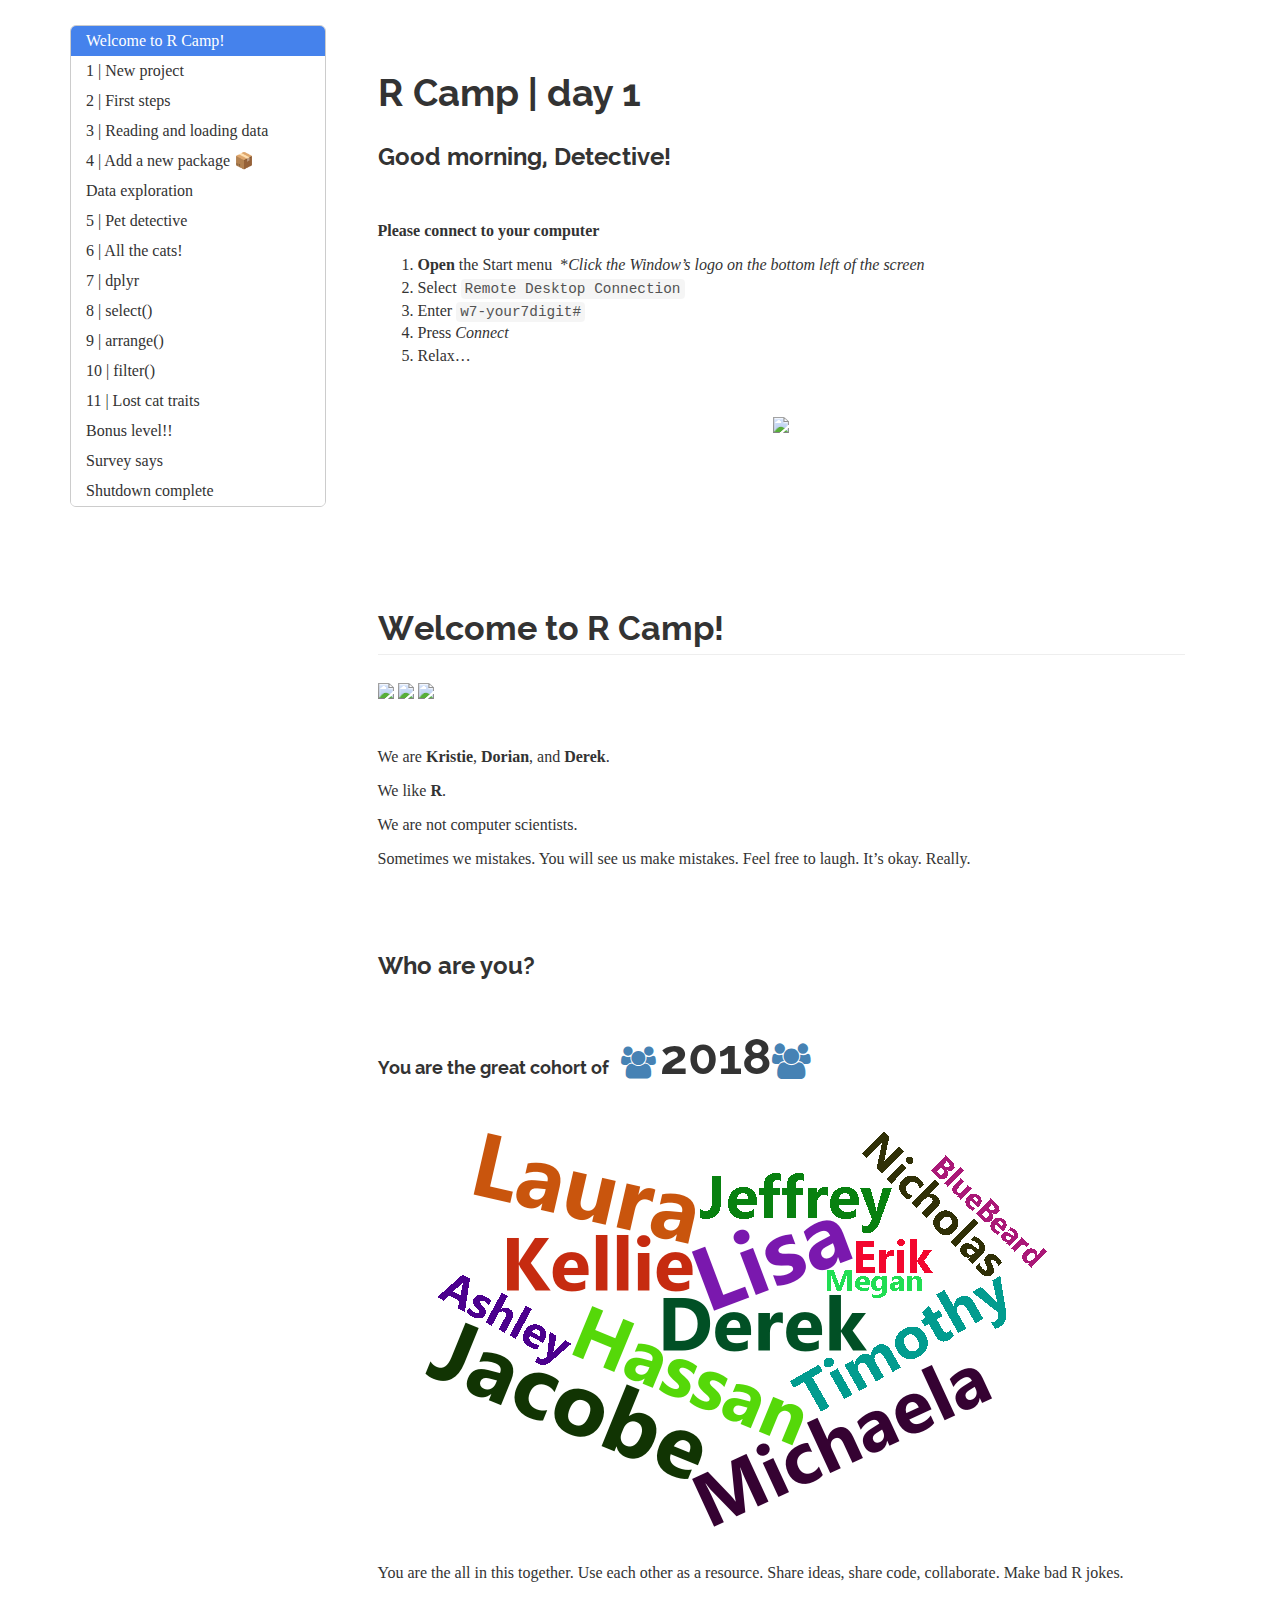
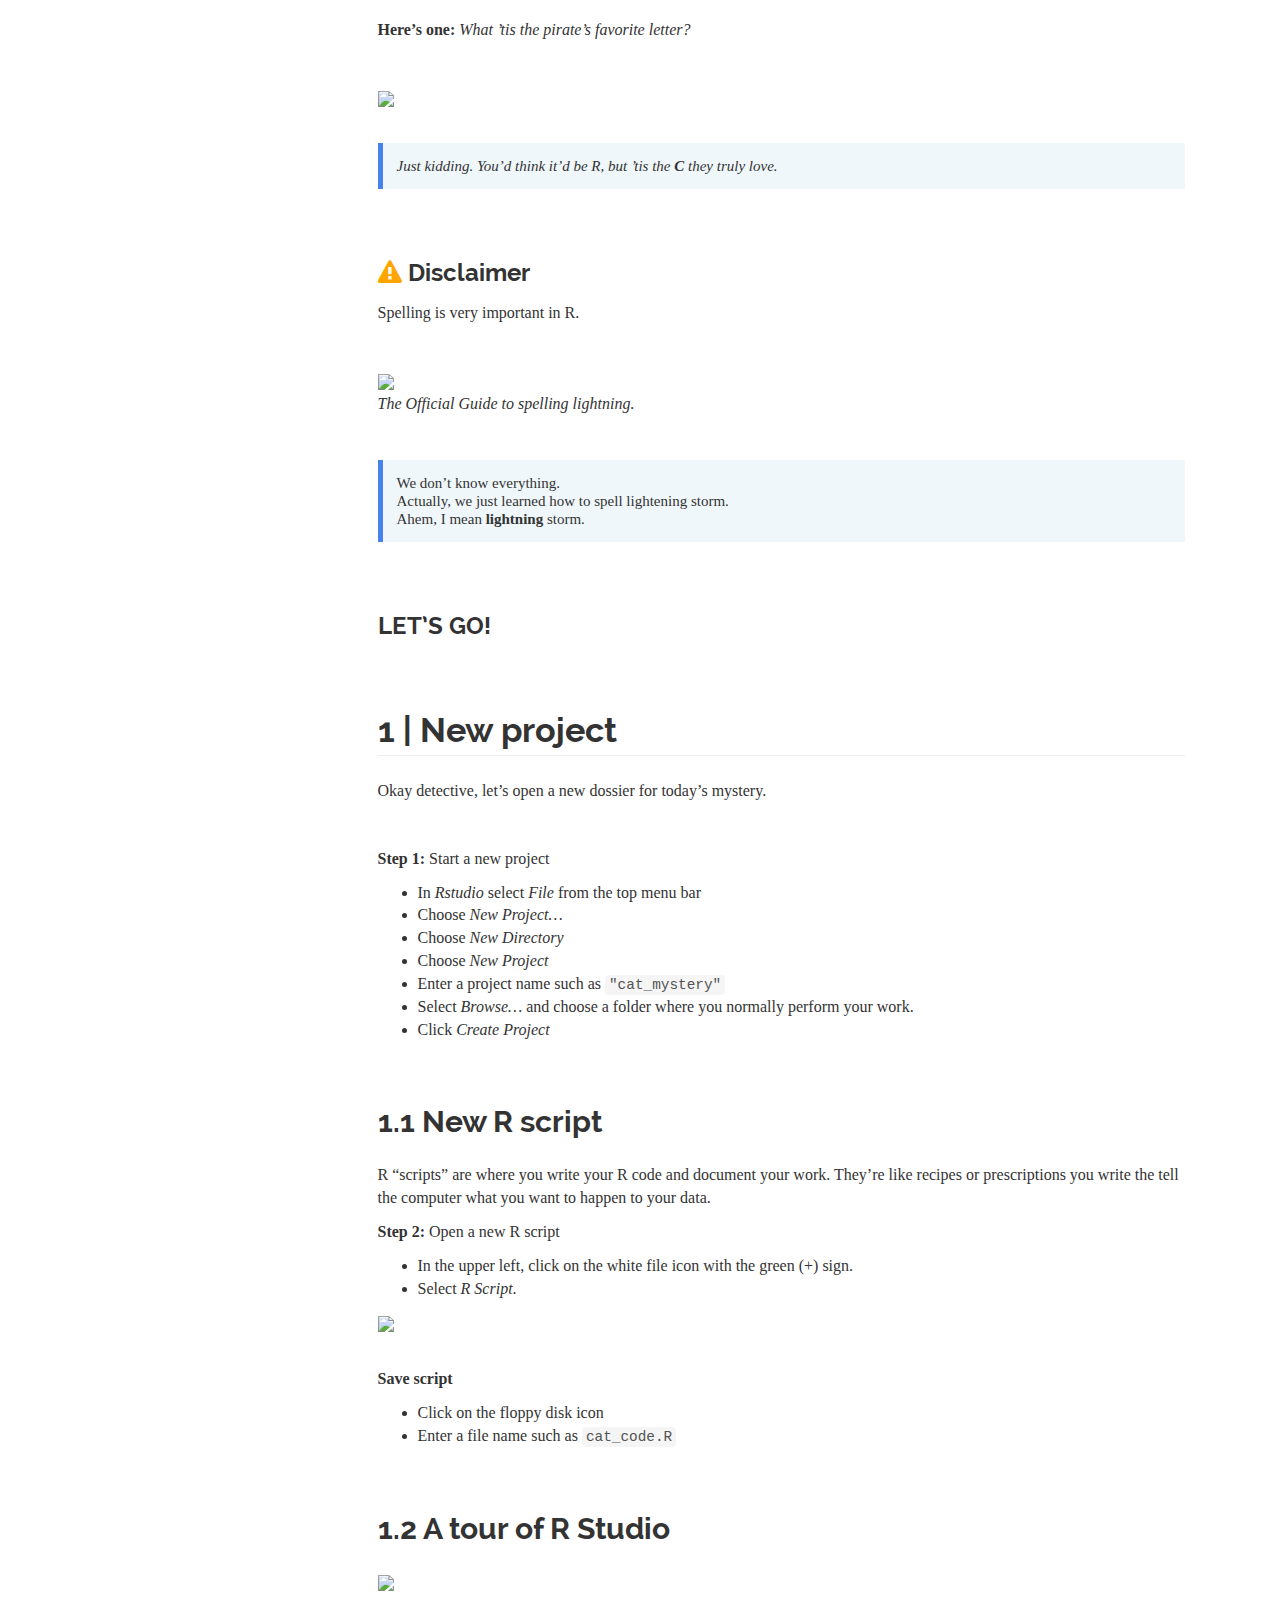
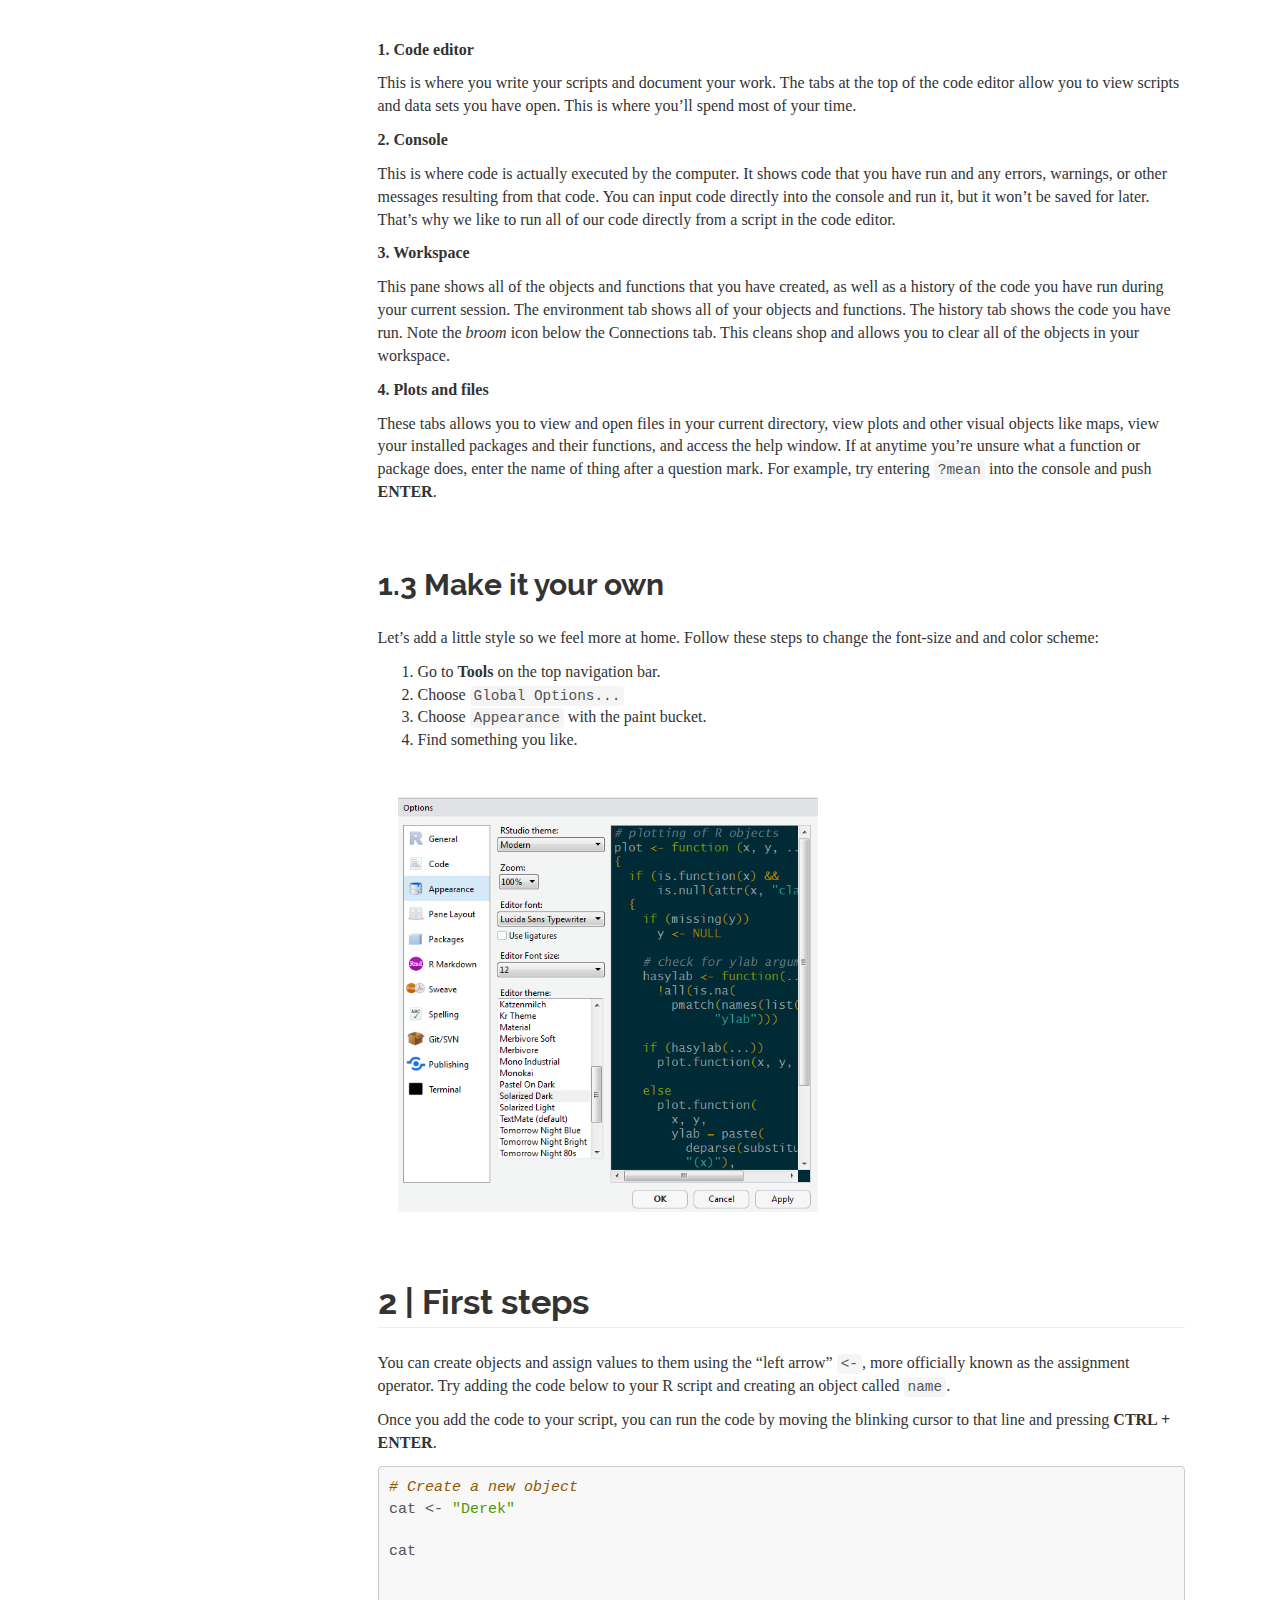
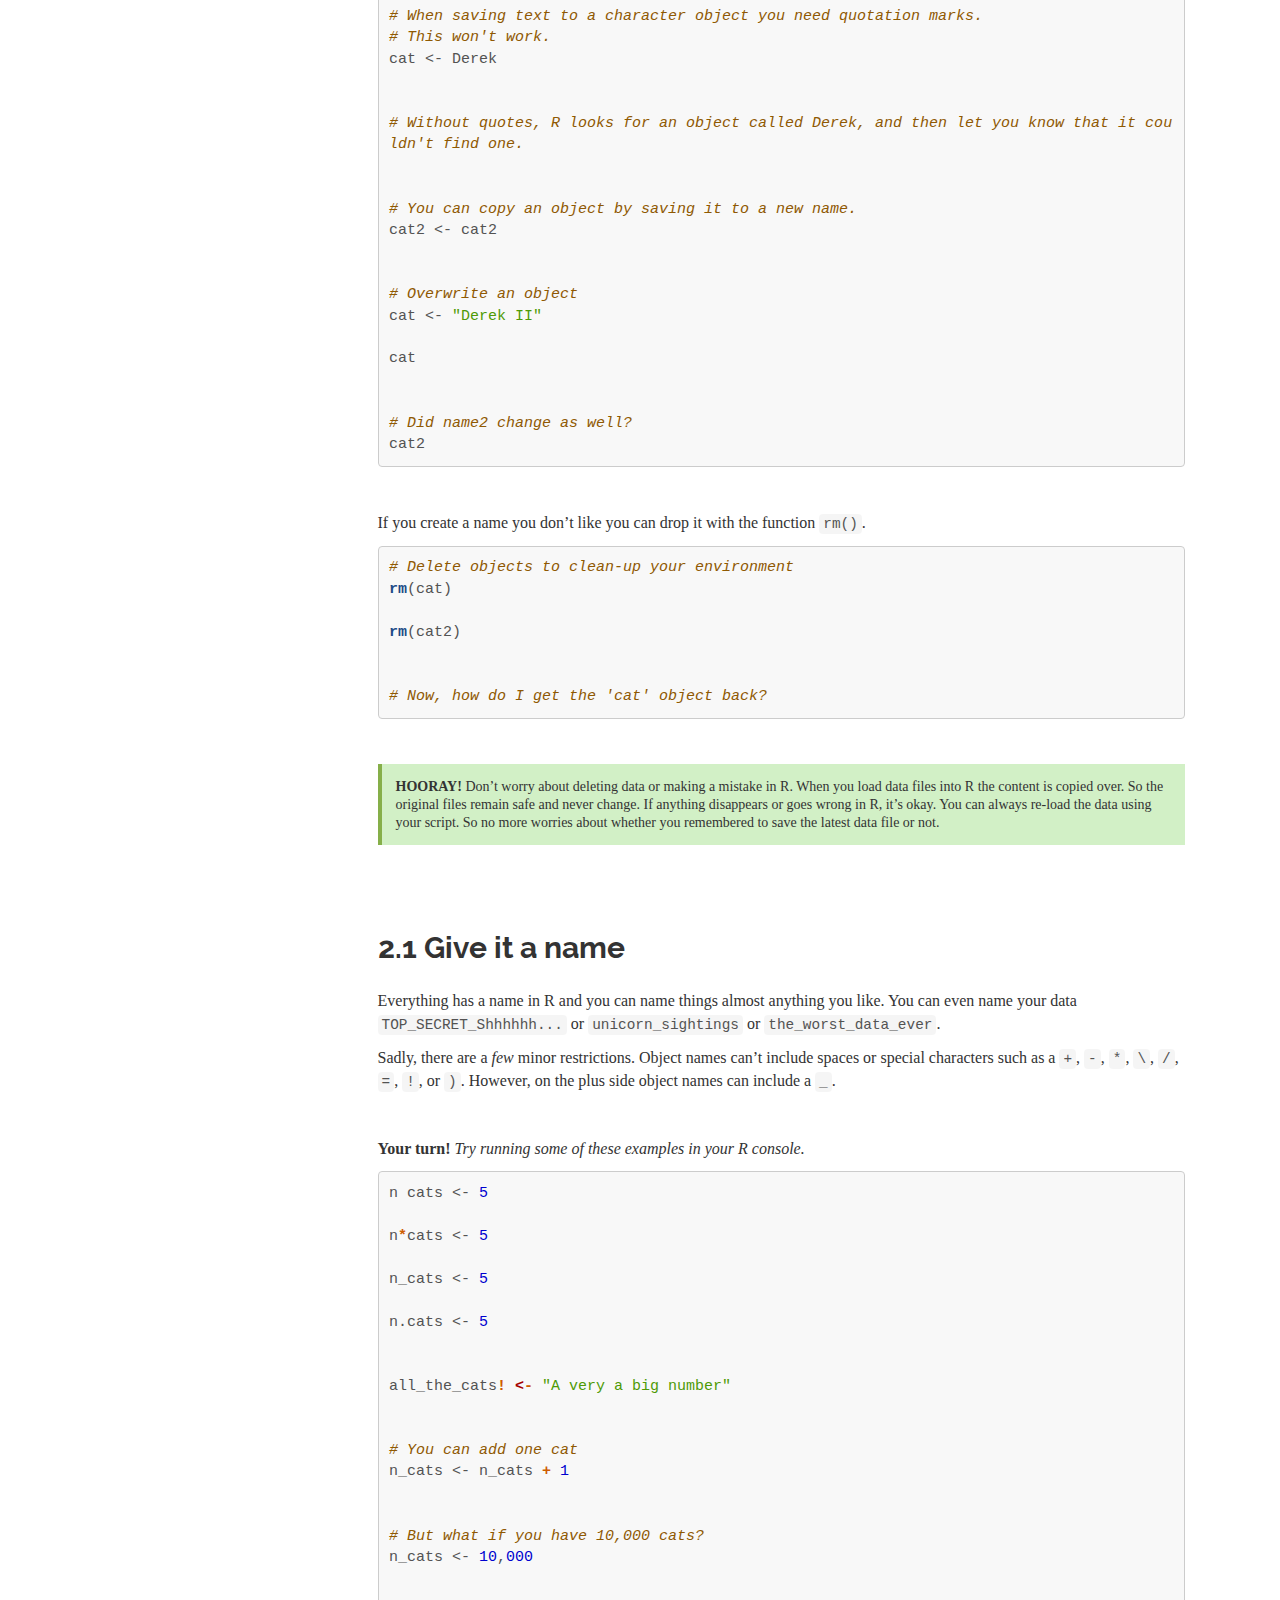
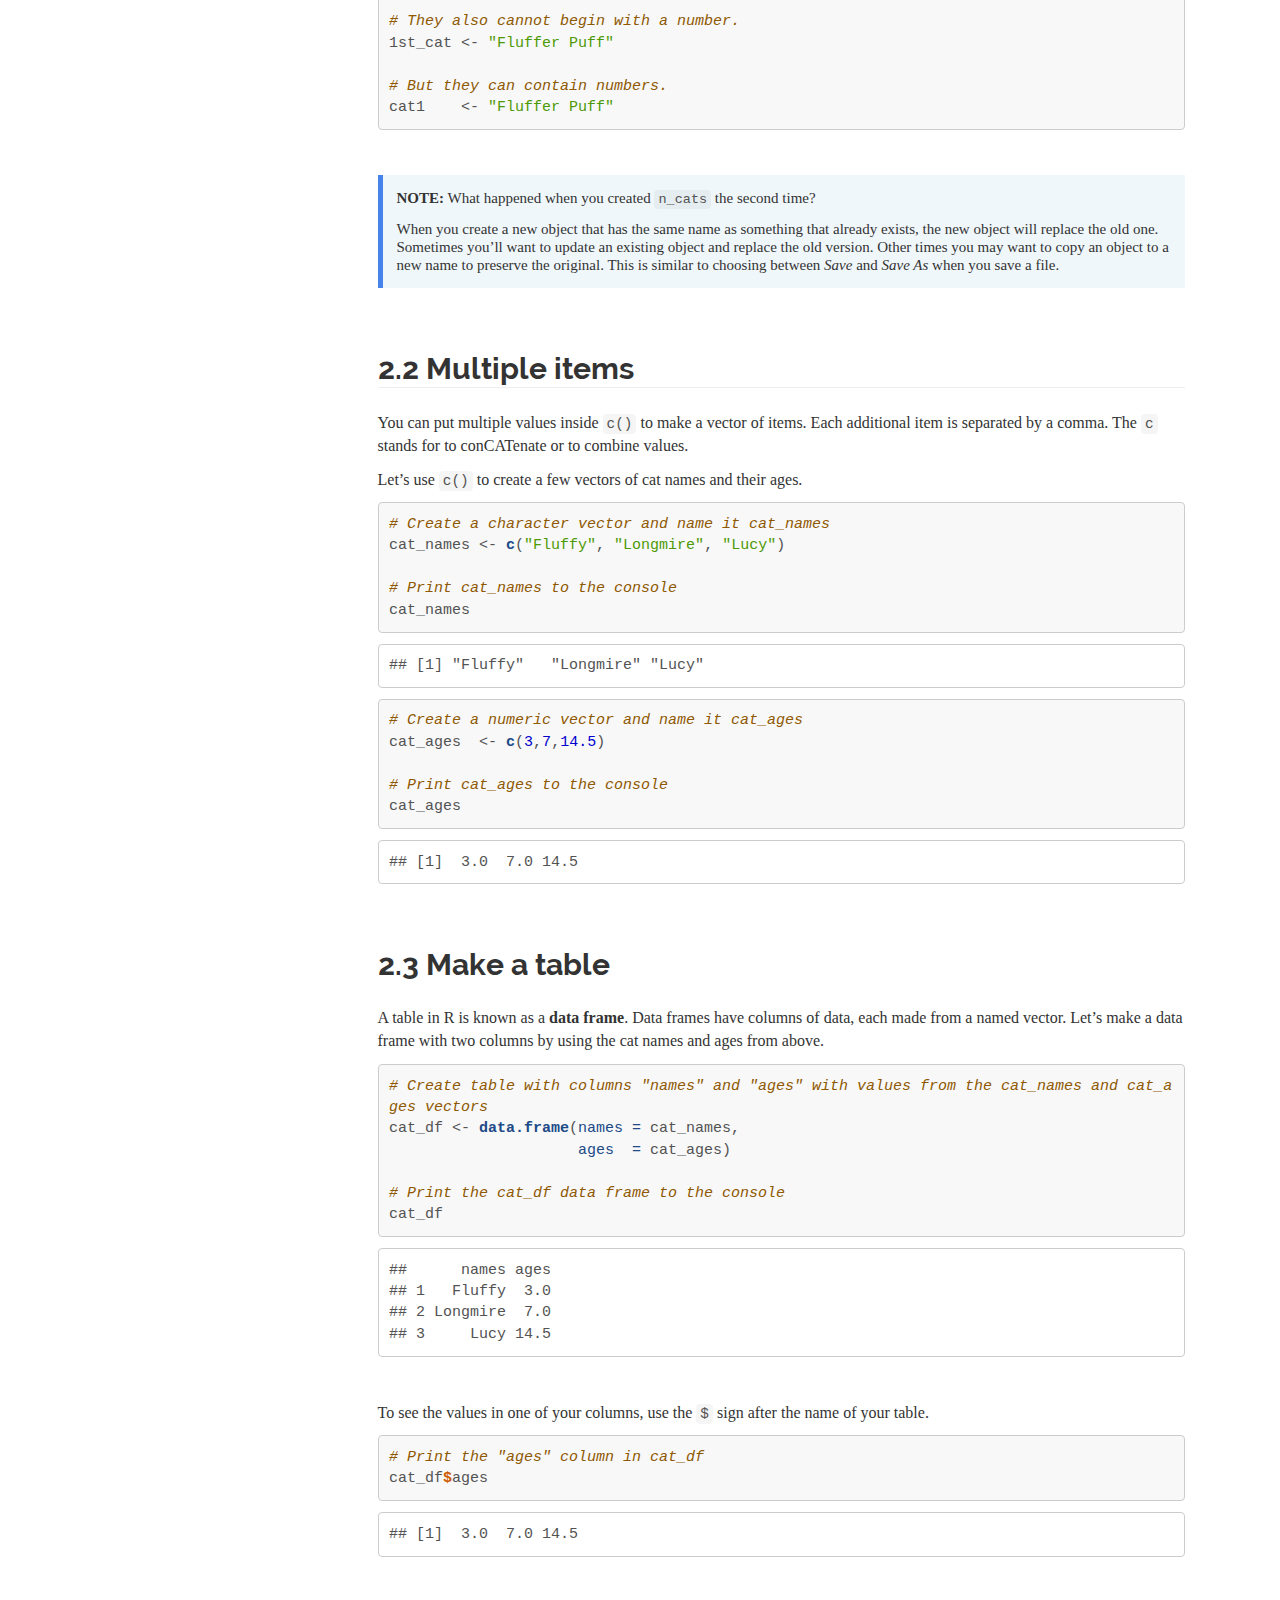
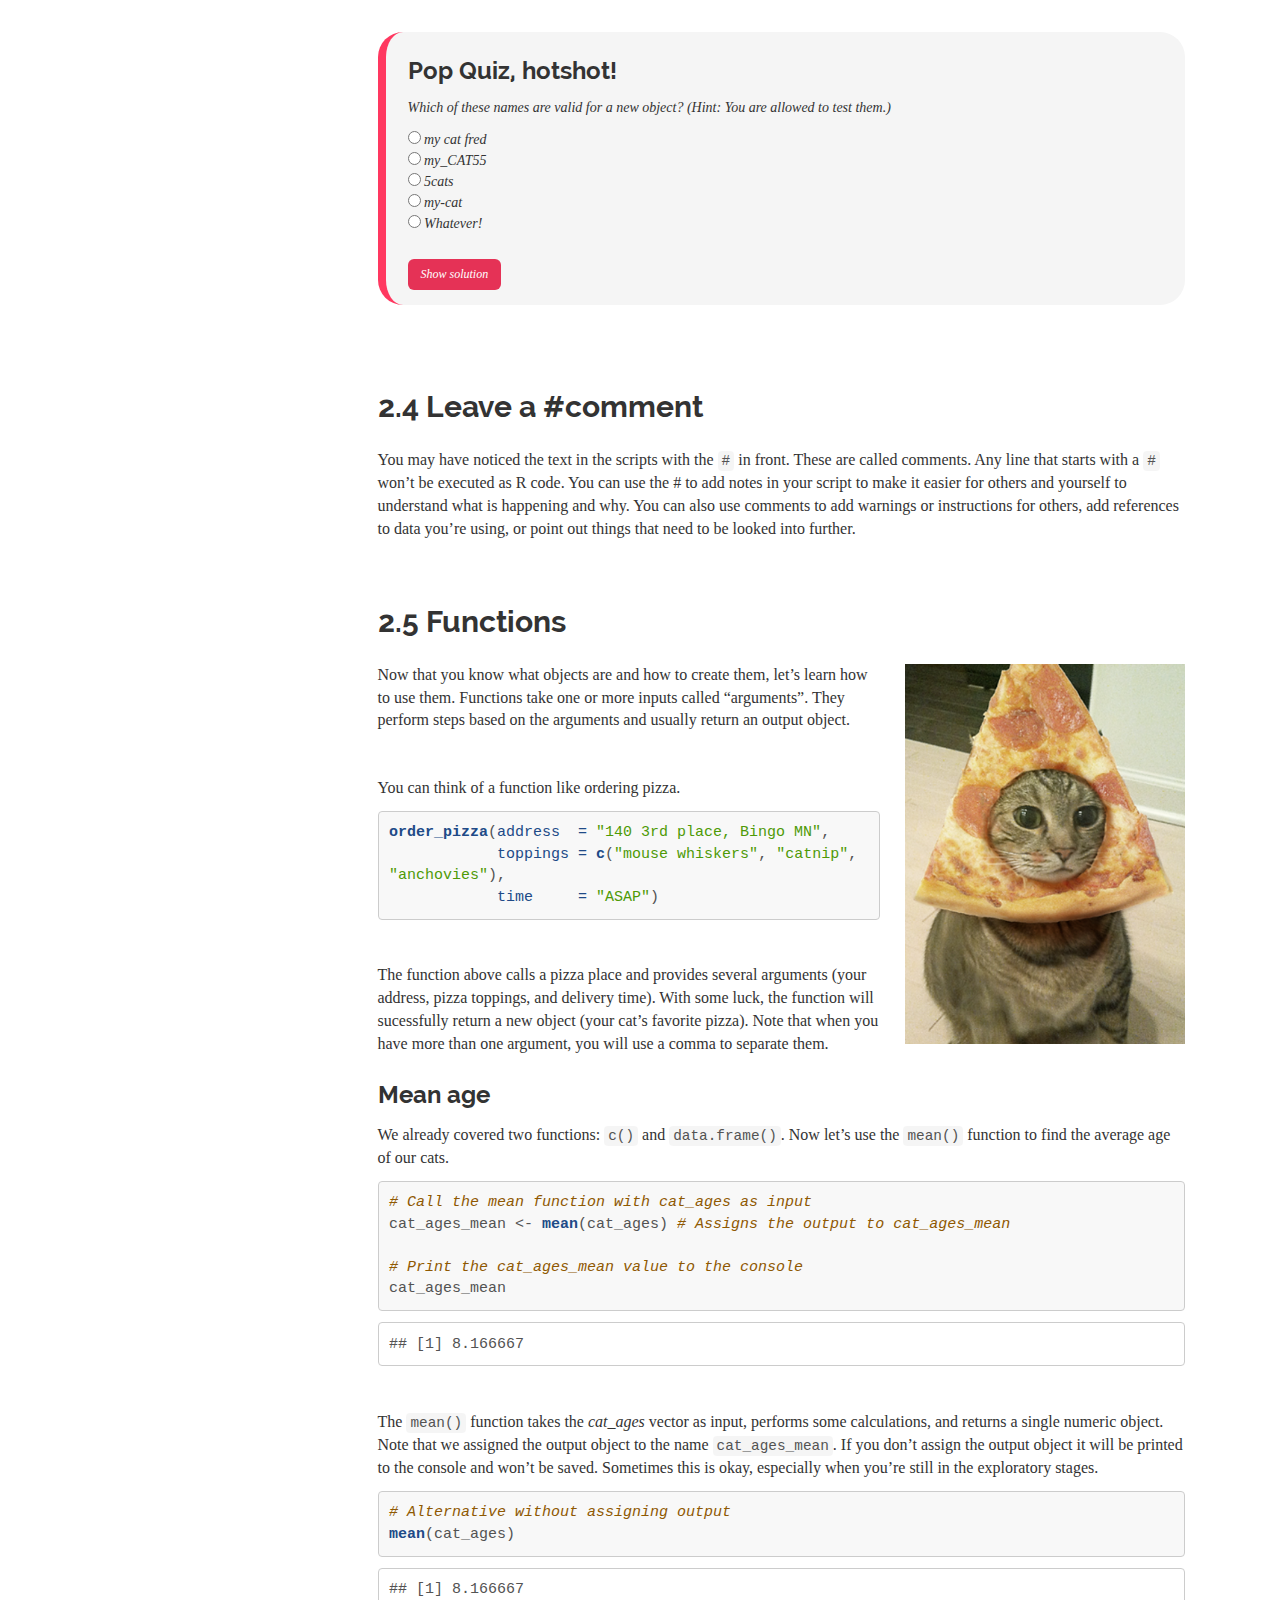
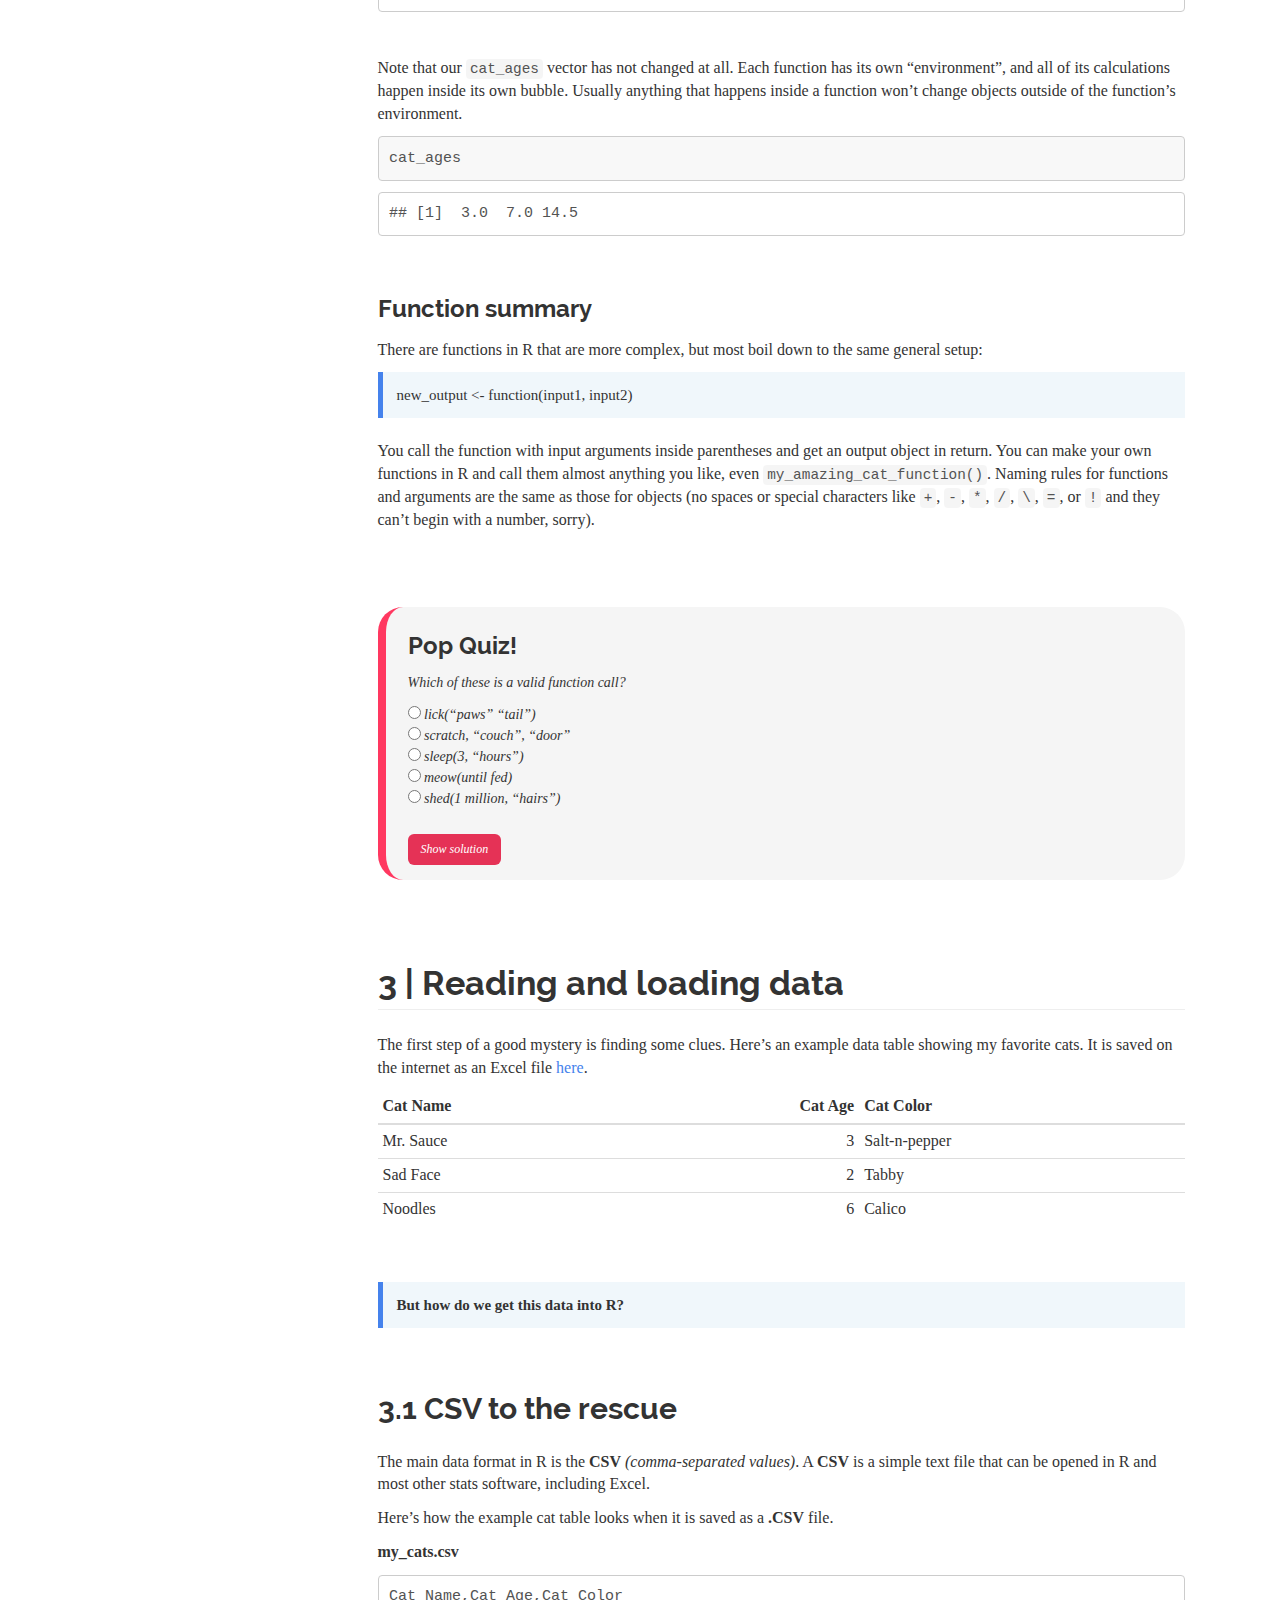
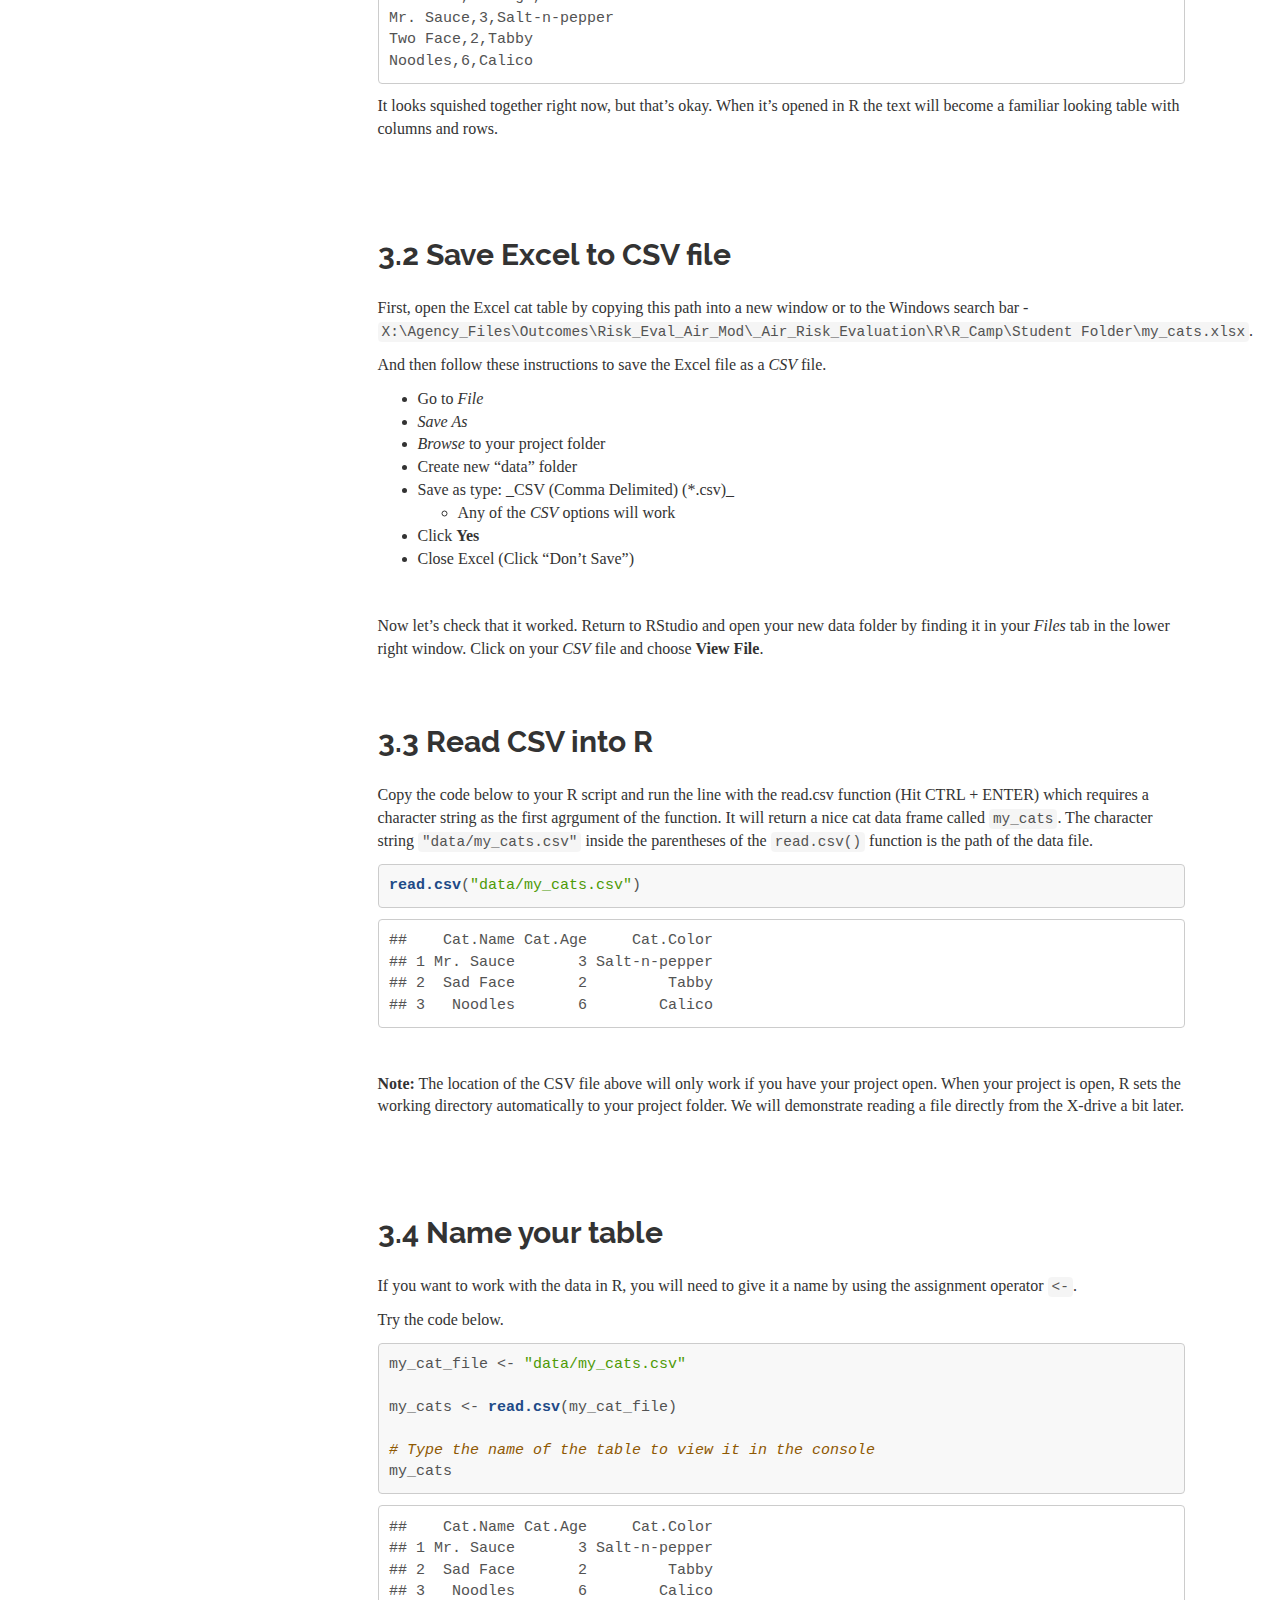
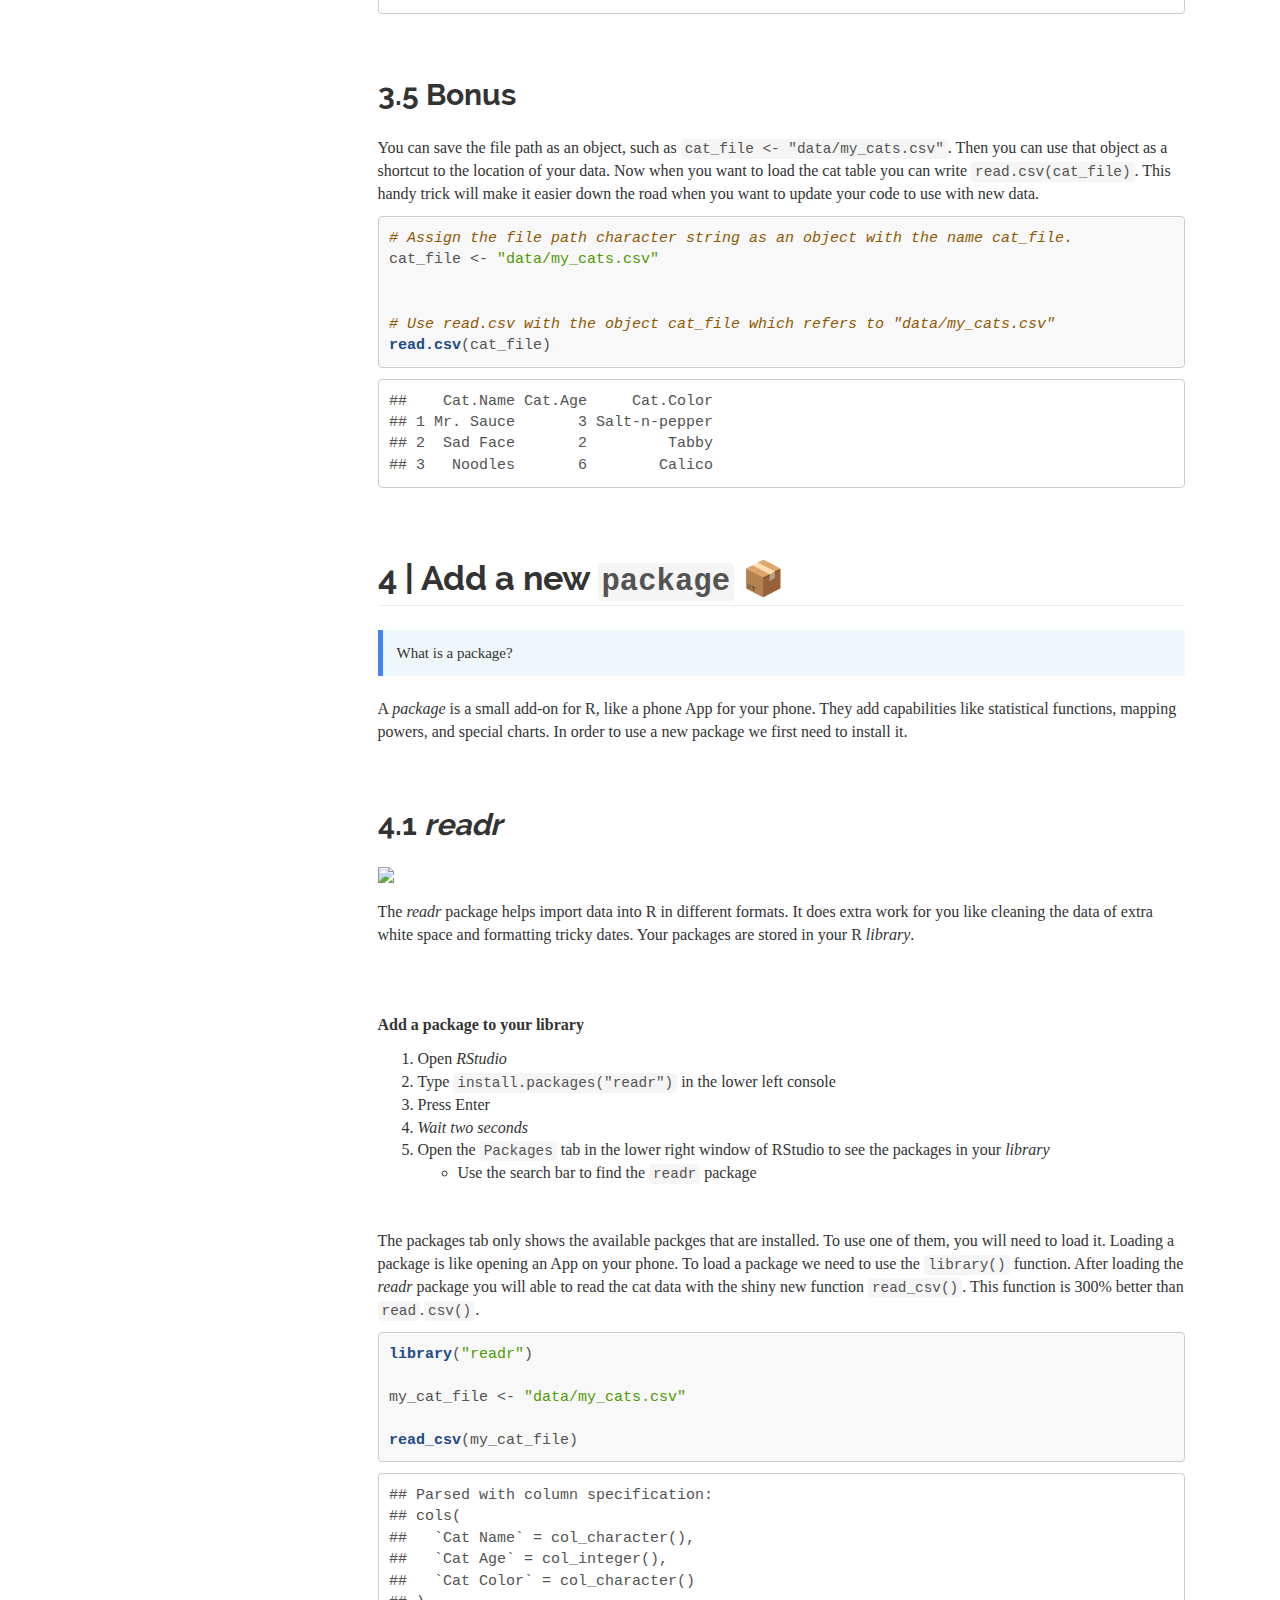
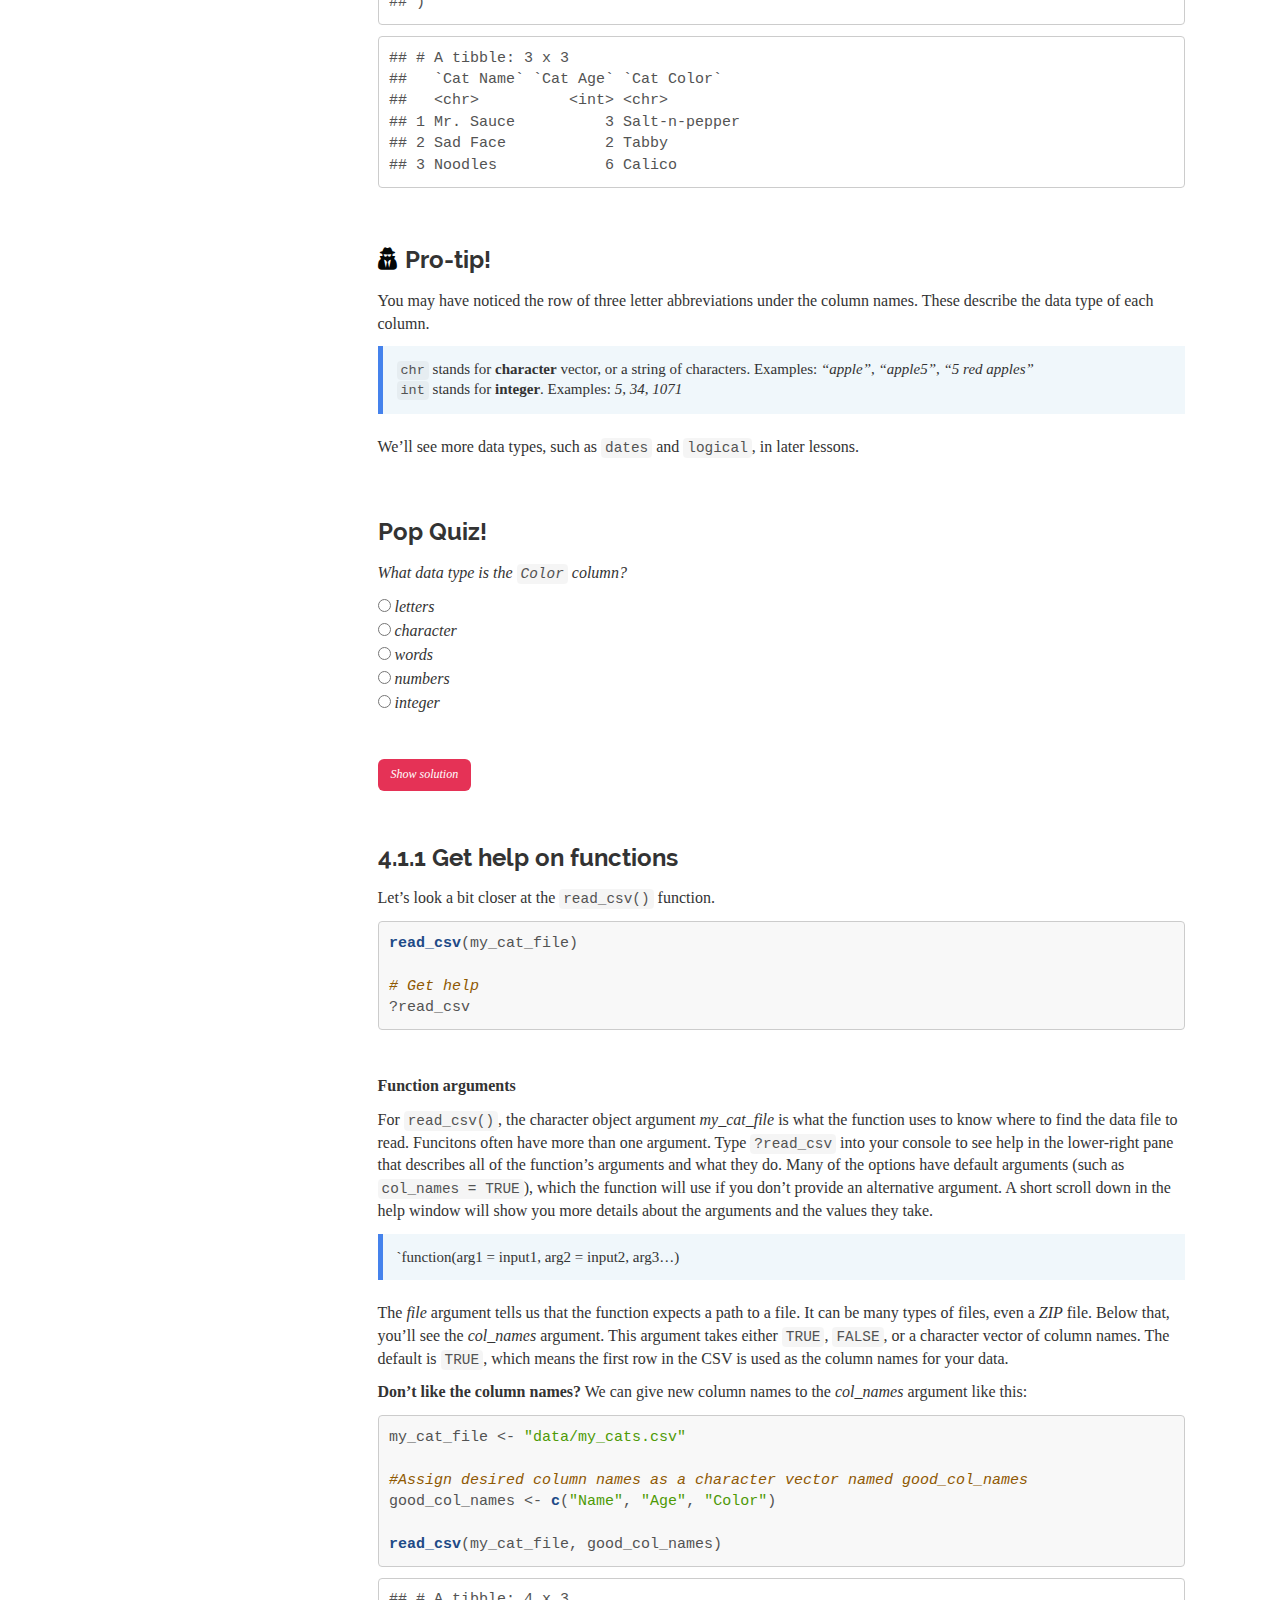
==== commit b1468044: "set self_contained: false" ====
--- a/01-Day1_lost_cats.html
+++ b/01-Day1_lost_cats.html
@@ -312,7 +312,8 @@
 <p><br></p>
 <blockquote>
 <p>We don’t know everything.<br />
-Actually, we just learned how to spell <em>lightening</em> storm. Wait, I mean <strong>lightning</strong>.</p>
+Actually, we just learned how to spell lightening storm.<br />
+Ahem, I mean <strong>lightning</strong> storm.</p>
 </blockquote>
 <p><br></p>
 </div>
@@ -354,8 +355,8 @@
 <li>Enter a file name such as <code>cat_code.R</code></li>
 </ul>
 </div>
-<div id="a-tpir-of-r-studio" class="section level2">
-<h2><span class="header-section-number">1.2</span> A tpir of R Studio</h2>
+<div id="a-tour-of-r-studio" class="section level2">
+<h2><span class="header-section-number">1.2</span> A tour of R Studio</h2>
 <p><img src="http://www.sthda.com/sthda/RDoc/images/rstudio.png" width="580"></p>
 <p><br></p>
 <p><strong>1. Code editor</strong></p>
@@ -534,9 +535,8 @@
             <span class="dt">time     =</span> <span class="st">&quot;ASAP&quot;</span>)</code></pre></div>
 <p><br></p>
 <p>The function above calls a pizza place and provides several arguments (your address, pizza toppings, and delivery time). With some luck, the function will sucessfully return a new object (your cat’s favorite pizza). Note that when you have more than one argument, you will use a comma to separate them.</p>
-</div>
-<div id="mean-age" class="section level2">
-<h2><span class="header-section-number">2.6</span> Mean age</h2>
+<div id="mean-age" class="section level3 unnumbered">
+<h3>Mean age</h3>
 <p>We already covered two functions: <code>c()</code> and <code>data.frame()</code>. Now let’s use the <code>mean()</code> function to find the average age of our cats.</p>
 <div class="sourceCode"><pre class="sourceCode r"><code class="sourceCode r"><span class="co"># Call the mean function with cat_ages as input</span>
 cat_ages_mean &lt;-<span class="st"> </span><span class="kw">mean</span>(cat_ages) <span class="co"># Assigns the output to cat_ages_mean</span>
@@ -554,6 +554,7 @@
 <div class="sourceCode"><pre class="sourceCode r"><code class="sourceCode r">cat_ages</code></pre></div>
 <pre><code>## [1]  3.0  7.0 14.5</code></pre>
 <p><br></p>
+</div>
 <div id="function-summary" class="section level3 unnumbered">
 <h3>Function summary</h3>
 <p>There are functions in R that are more complex, but most boil down to the same general setup:</p>
@@ -565,7 +566,7 @@
 <h3 id="pop-quiz" class="unnumbered">Pop Quiz!</h3>
 <p><em>Which of these is a valid function call?</em></p>
 <p><input type="radio"> <em>lick(“paws” “tail”)</em> <br> <input type="radio"> <em>scratch, “couch”, “door”</em> <br> <input type="radio"> <em>sleep(3, “hours”)</em> <br> <input type="radio"> <em>meow(until fed)</em> <br> <input type="radio"> <em>shed(1 million, “hairs”)</em> <br></p>
-<p><br></p>
+<br>
 <div class="toggle">
 <button class="btn_code">
 <em>Show solution</em>
@@ -610,12 +611,12 @@
 </table>
 <p><br></p>
 <blockquote>
-<p>How do we get this data into R?</p>
+<p><strong>But how do we get this data into R?</strong></p>
 </blockquote>
 <div id="csv-to-the-rescue" class="section level2">
 <h2><span class="header-section-number">3.1</span> CSV to the rescue</h2>
 <p>The main data format in R is the <strong>CSV</strong> <em>(comma-separated values)</em>. A <strong>CSV</strong> is a simple text file that can be opened in R and most other stats software, including Excel.</p>
-<p>Here’s what the example cat table looks like saved as a <strong>CSV</strong> file.</p>
+<p>Here’s how the example cat table looks when it is saved as a <strong>.CSV</strong> file.</p>
 <p><strong>my_cats.csv</strong></p>
 <pre><code>Cat Name,Cat Age,Cat Color  
 Mr. Sauce,3,Salt-n-pepper  
@@ -678,13 +679,13 @@
 </div>
 <div id="bonus" class="section level2">
 <h2><span class="header-section-number">3.5</span> Bonus</h2>
-<p>You can save the file path as an object, such as (<code>my_cat_file &lt;- &quot;data/my_cats.csv&quot;</code>), and then use that object inside the <code>read.csv()</code> function. This handy trick will make it easier down the road when you want to update your code to use with new data.</p>
-<div class="sourceCode"><pre class="sourceCode r"><code class="sourceCode r"><span class="co"># Assign the file path character string as an object with the name my_cat_file.</span>
-my_cat_file &lt;-<span class="st"> &quot;data/my_cats.csv&quot;</span>
-
-
-<span class="co"># Use read.csv with the object my_cat_file which refers to &quot;data/my_cats.csv&quot;</span>
-<span class="kw">read.csv</span>(my_cat_file)</code></pre></div>
+<p>You can save the file path as an object, such as <code>cat_file &lt;- &quot;data/my_cats.csv&quot;</code>. Then you can use that object as a shortcut to the location of your data. Now when you want to load the cat table you can write <code>read.csv(cat_file)</code>. This handy trick will make it easier down the road when you want to update your code to use with new data.</p>
+<div class="sourceCode"><pre class="sourceCode r"><code class="sourceCode r"><span class="co"># Assign the file path character string as an object with the name cat_file.</span>
+cat_file &lt;-<span class="st"> &quot;data/my_cats.csv&quot;</span>
+
+
+<span class="co"># Use read.csv with the object cat_file which refers to &quot;data/my_cats.csv&quot;</span>
+<span class="kw">read.csv</span>(cat_file)</code></pre></div>
 <pre><code>##    Cat.Name Cat.Age     Cat.Color
 ## 1 Mr. Sauce       3 Salt-n-pepper
 ## 2  Sad Face       2         Tabby
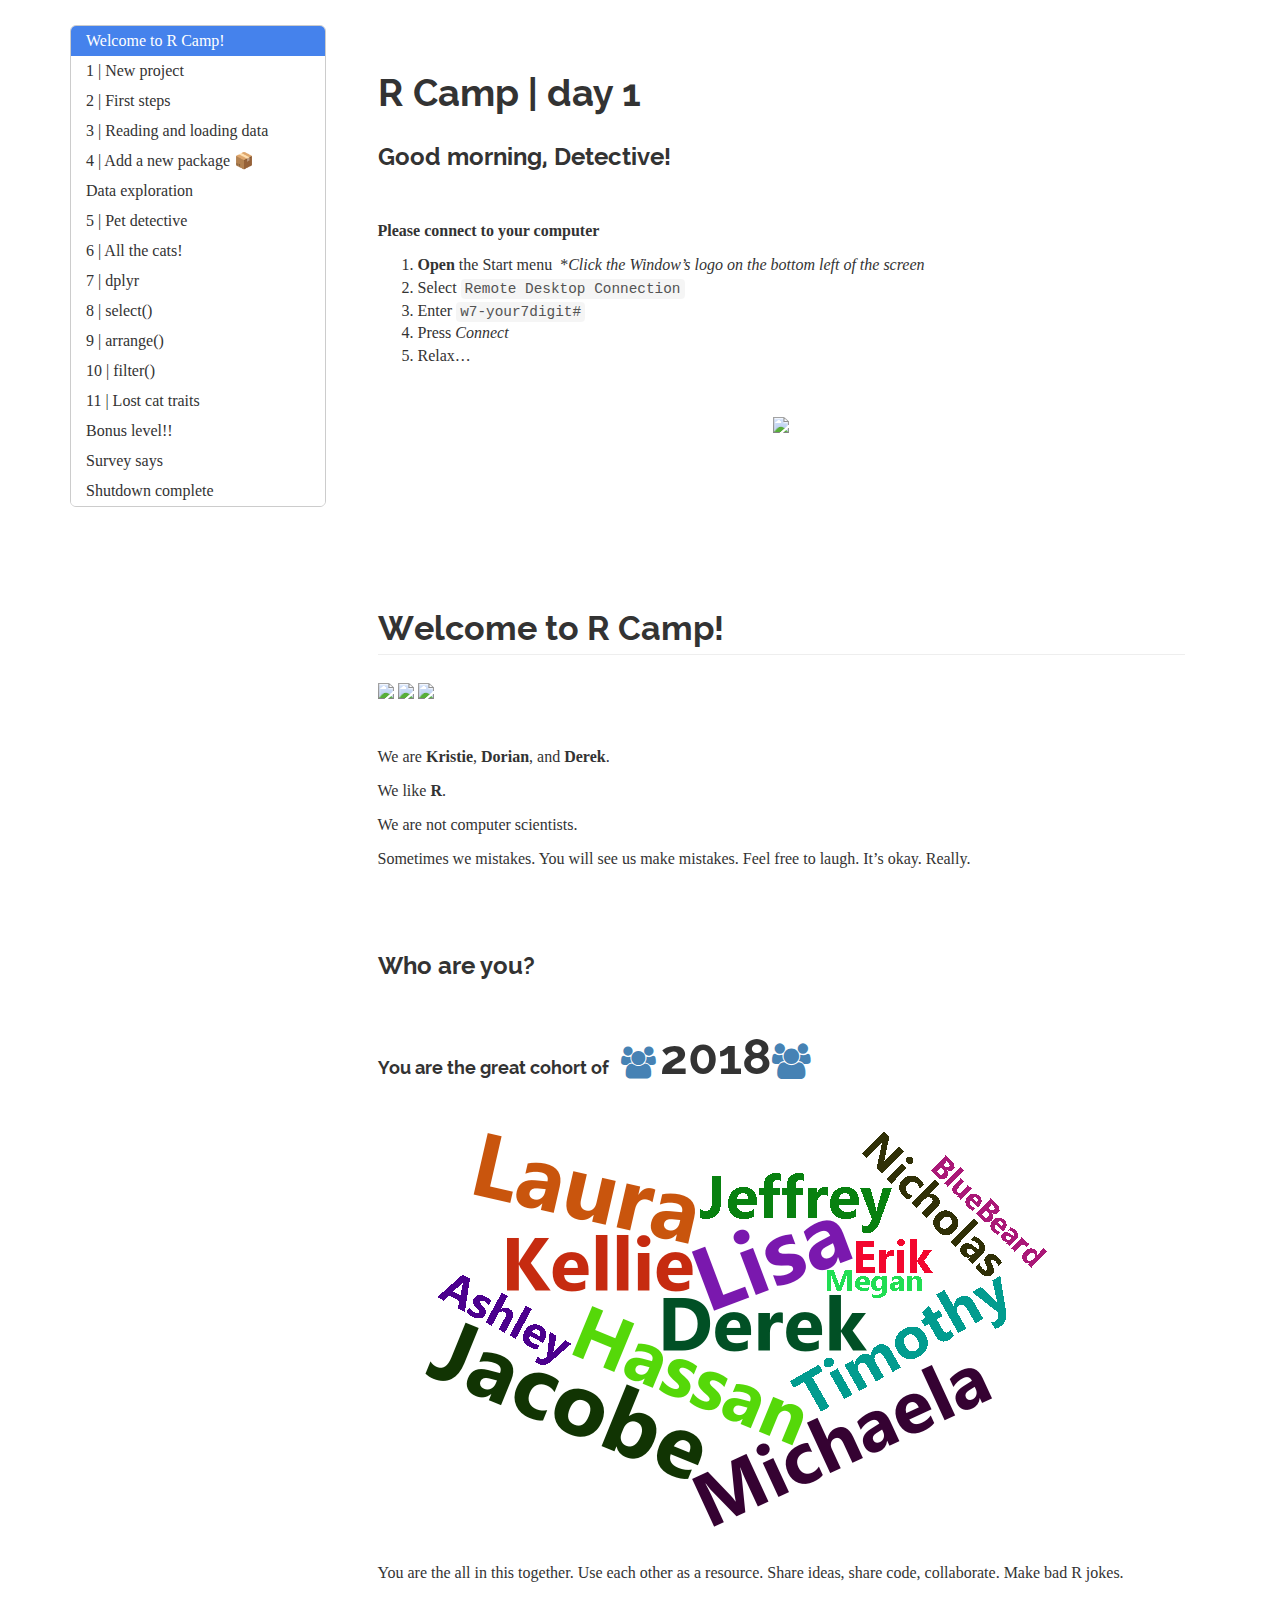
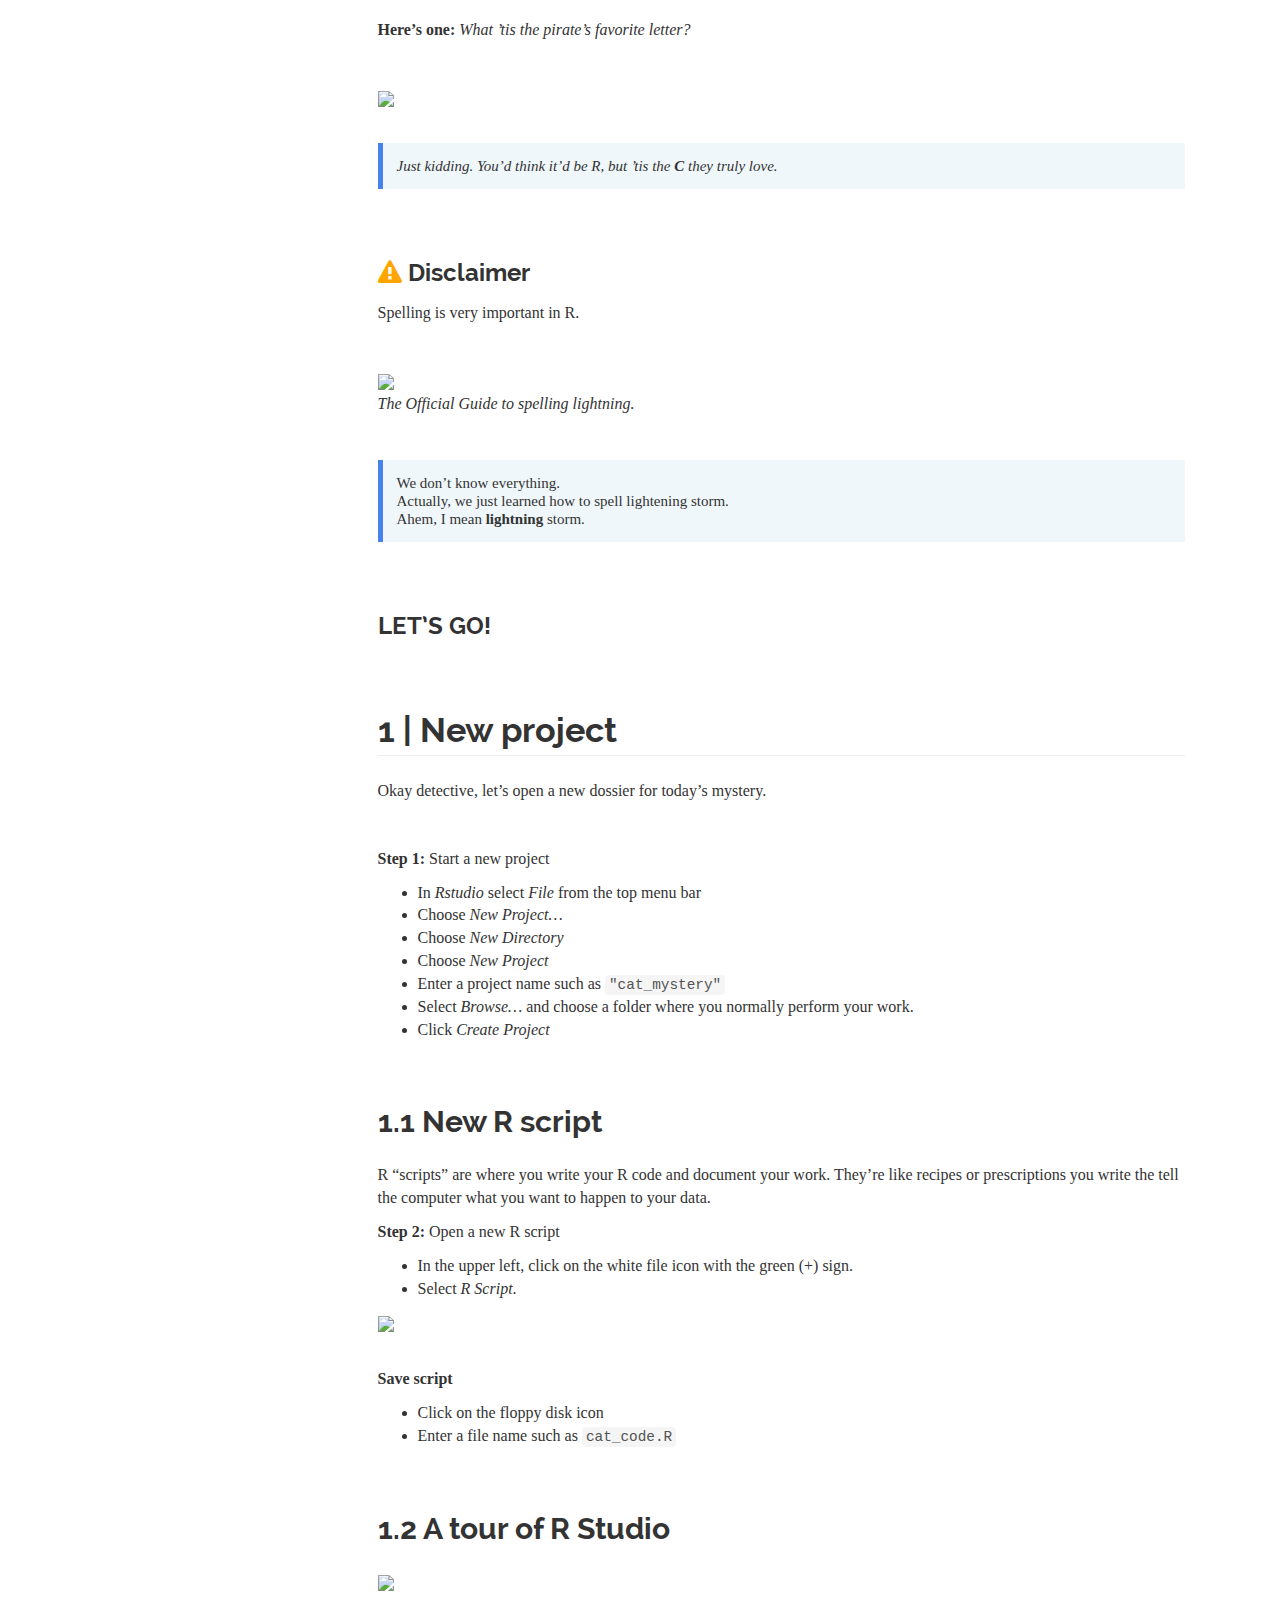
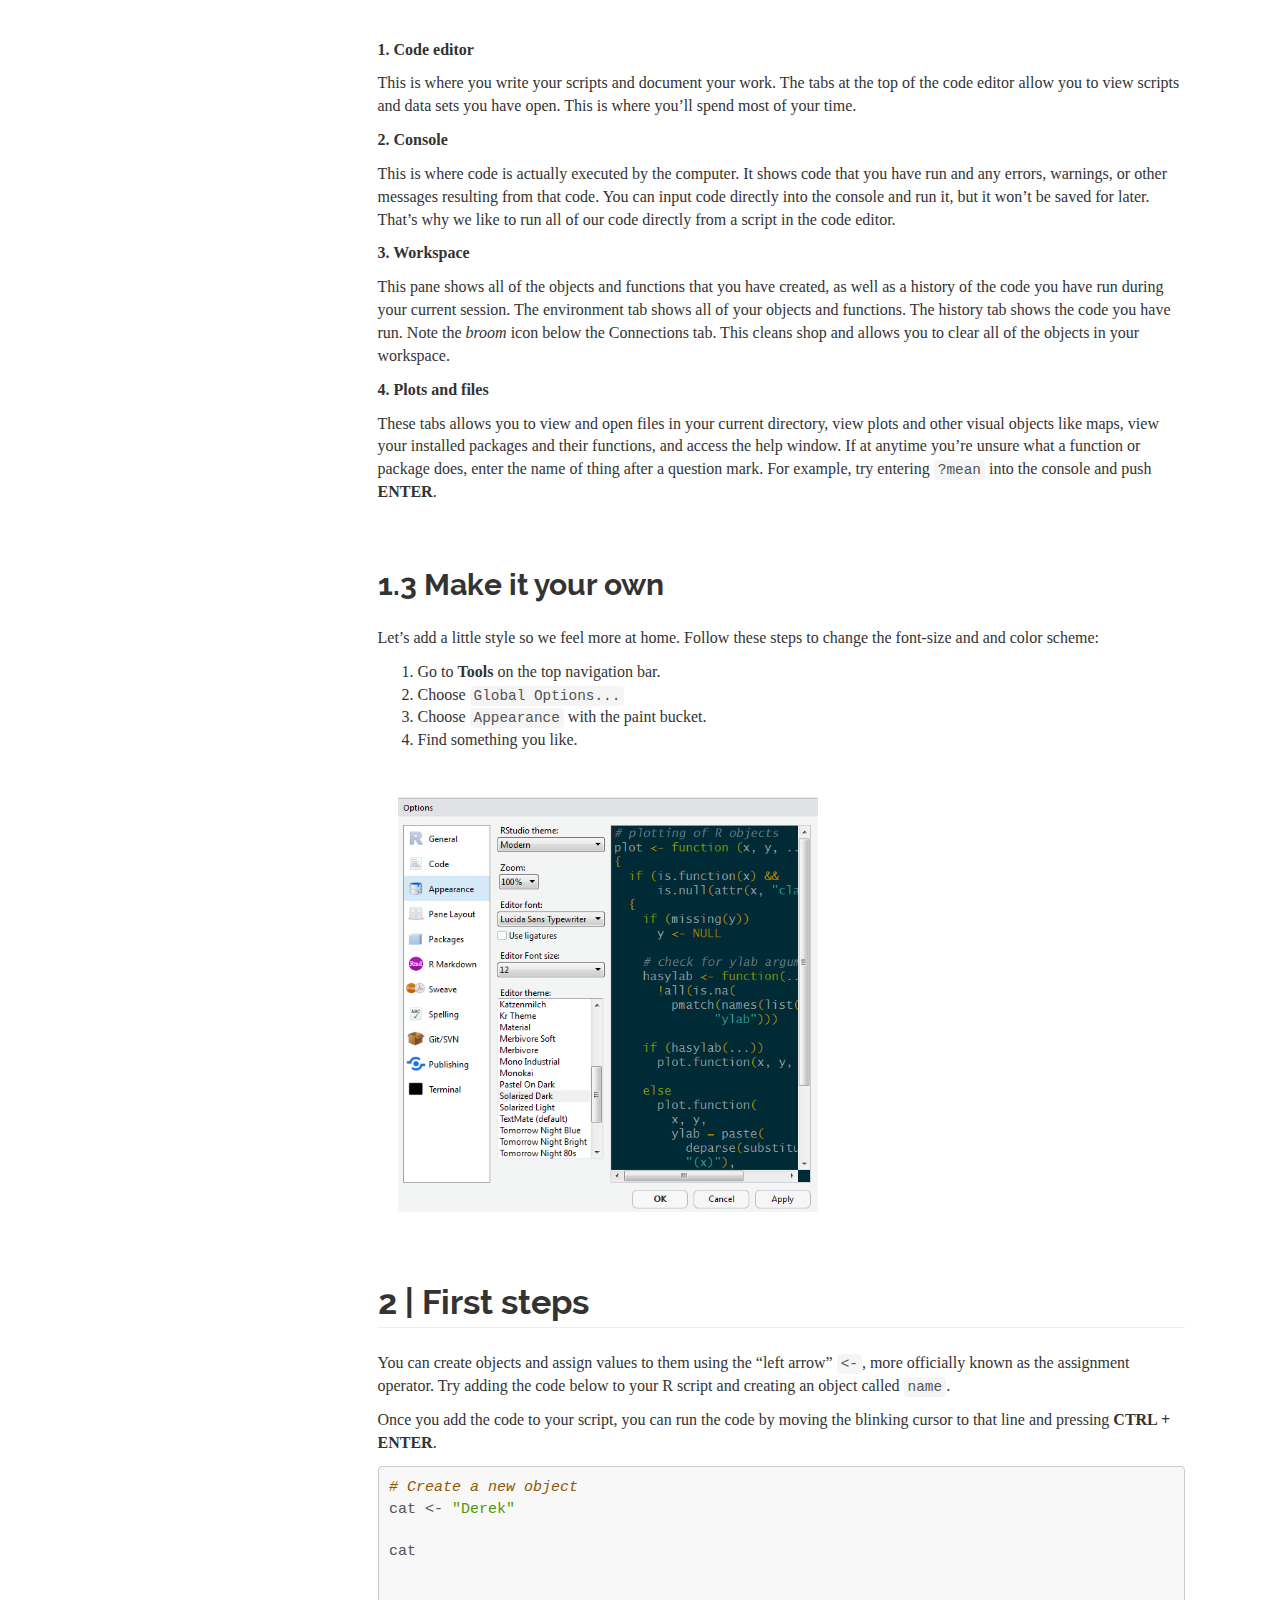
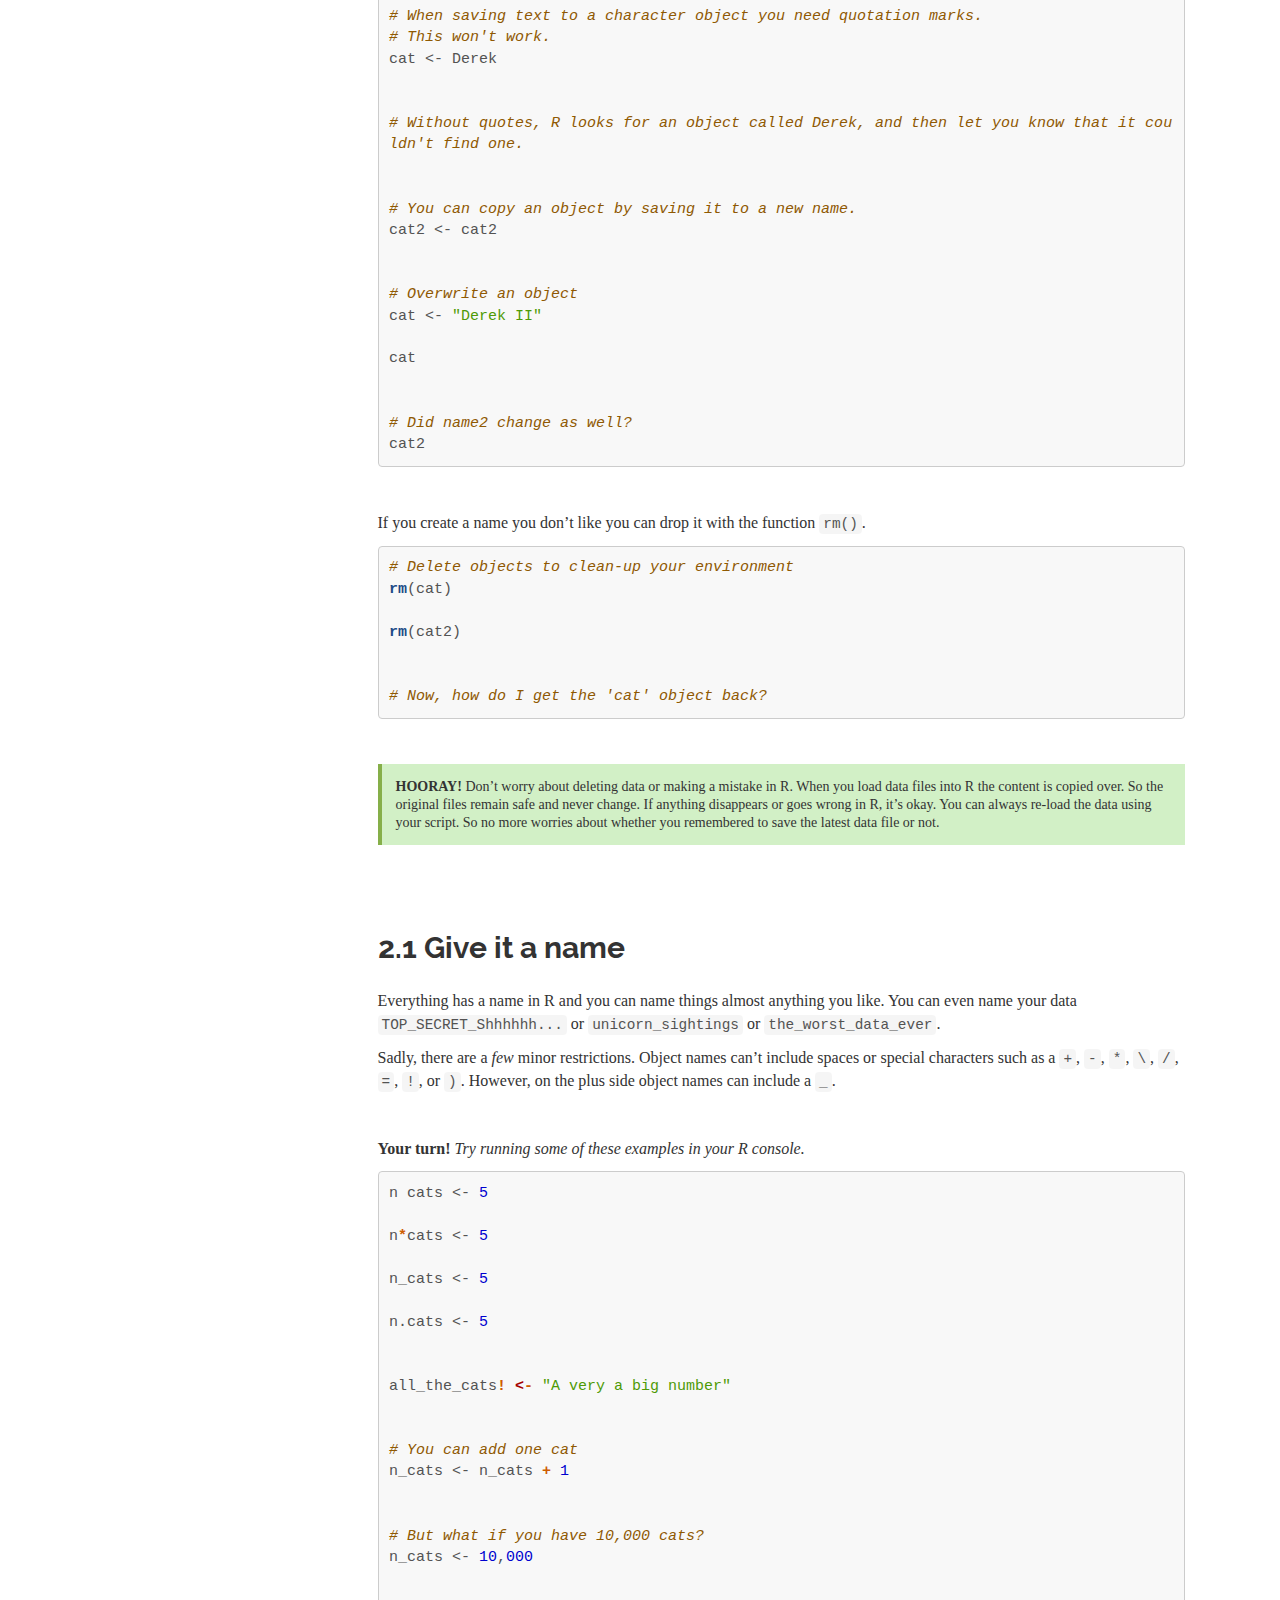
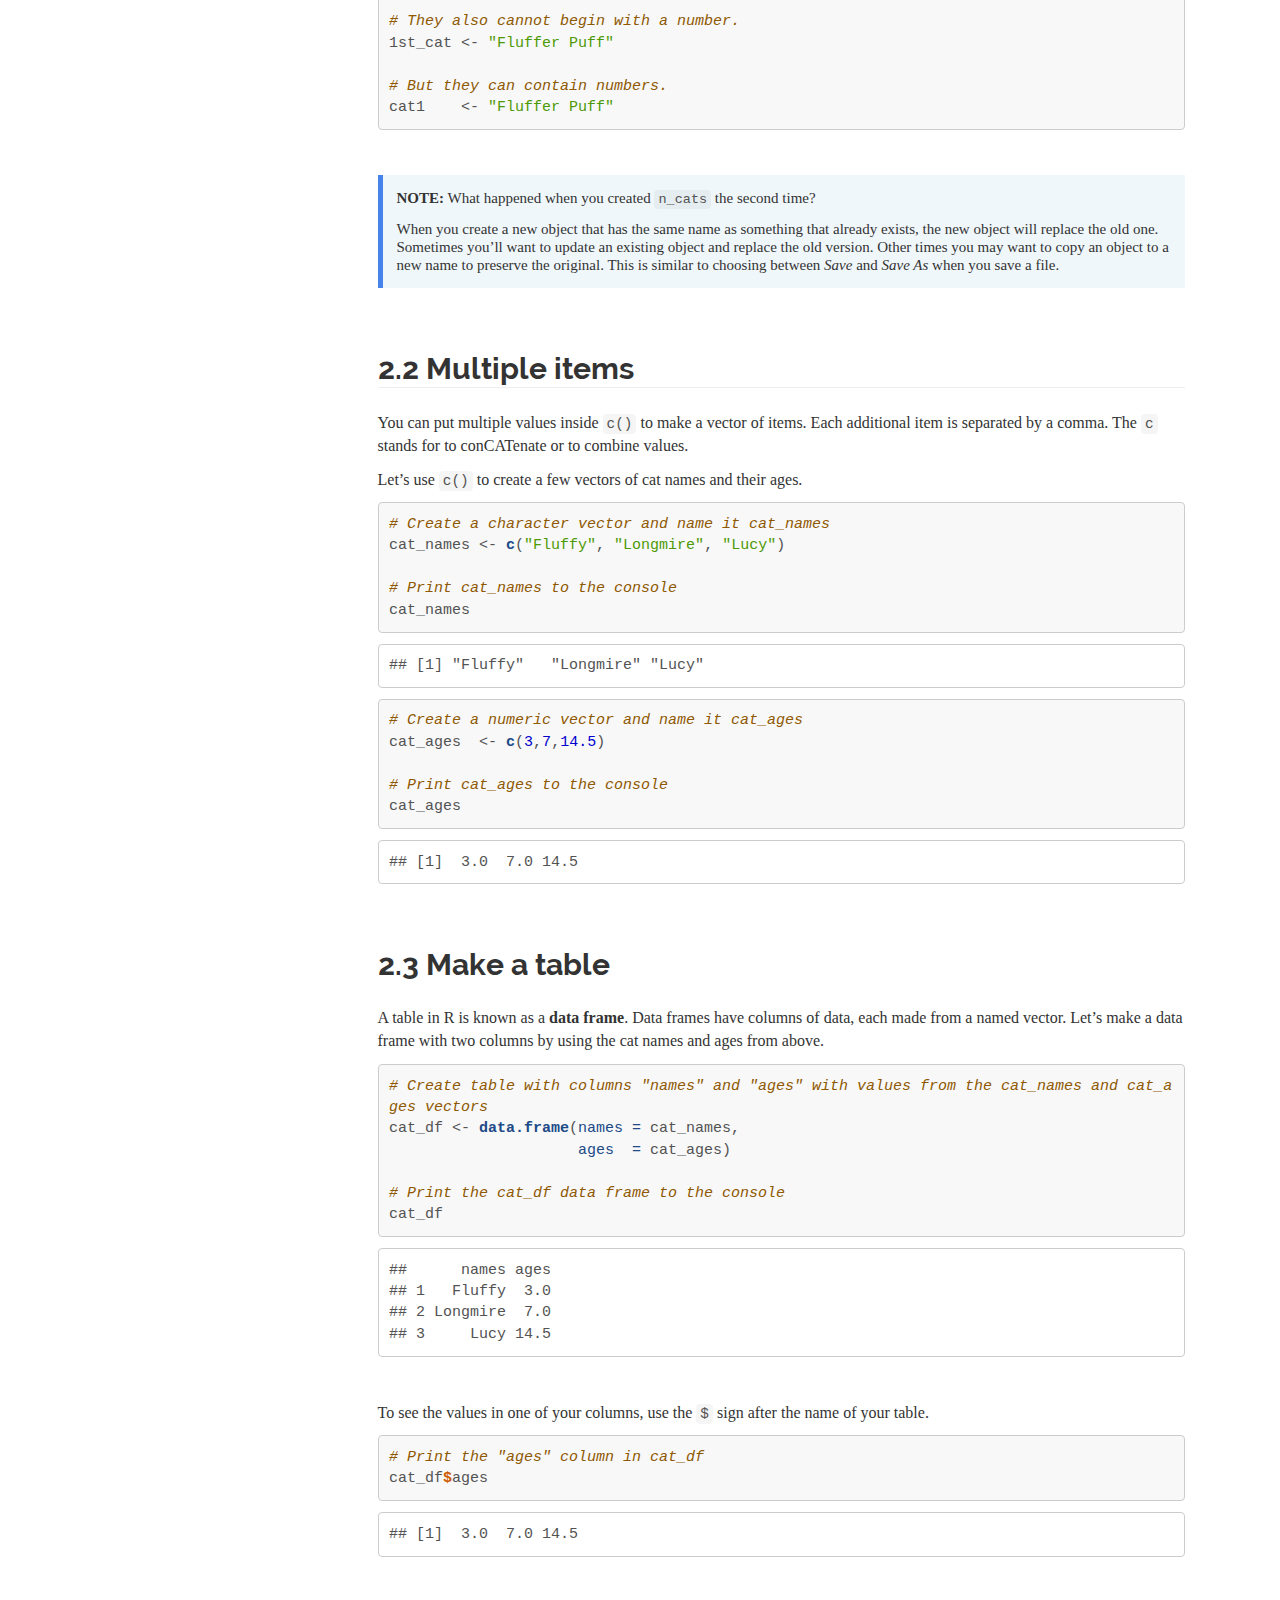
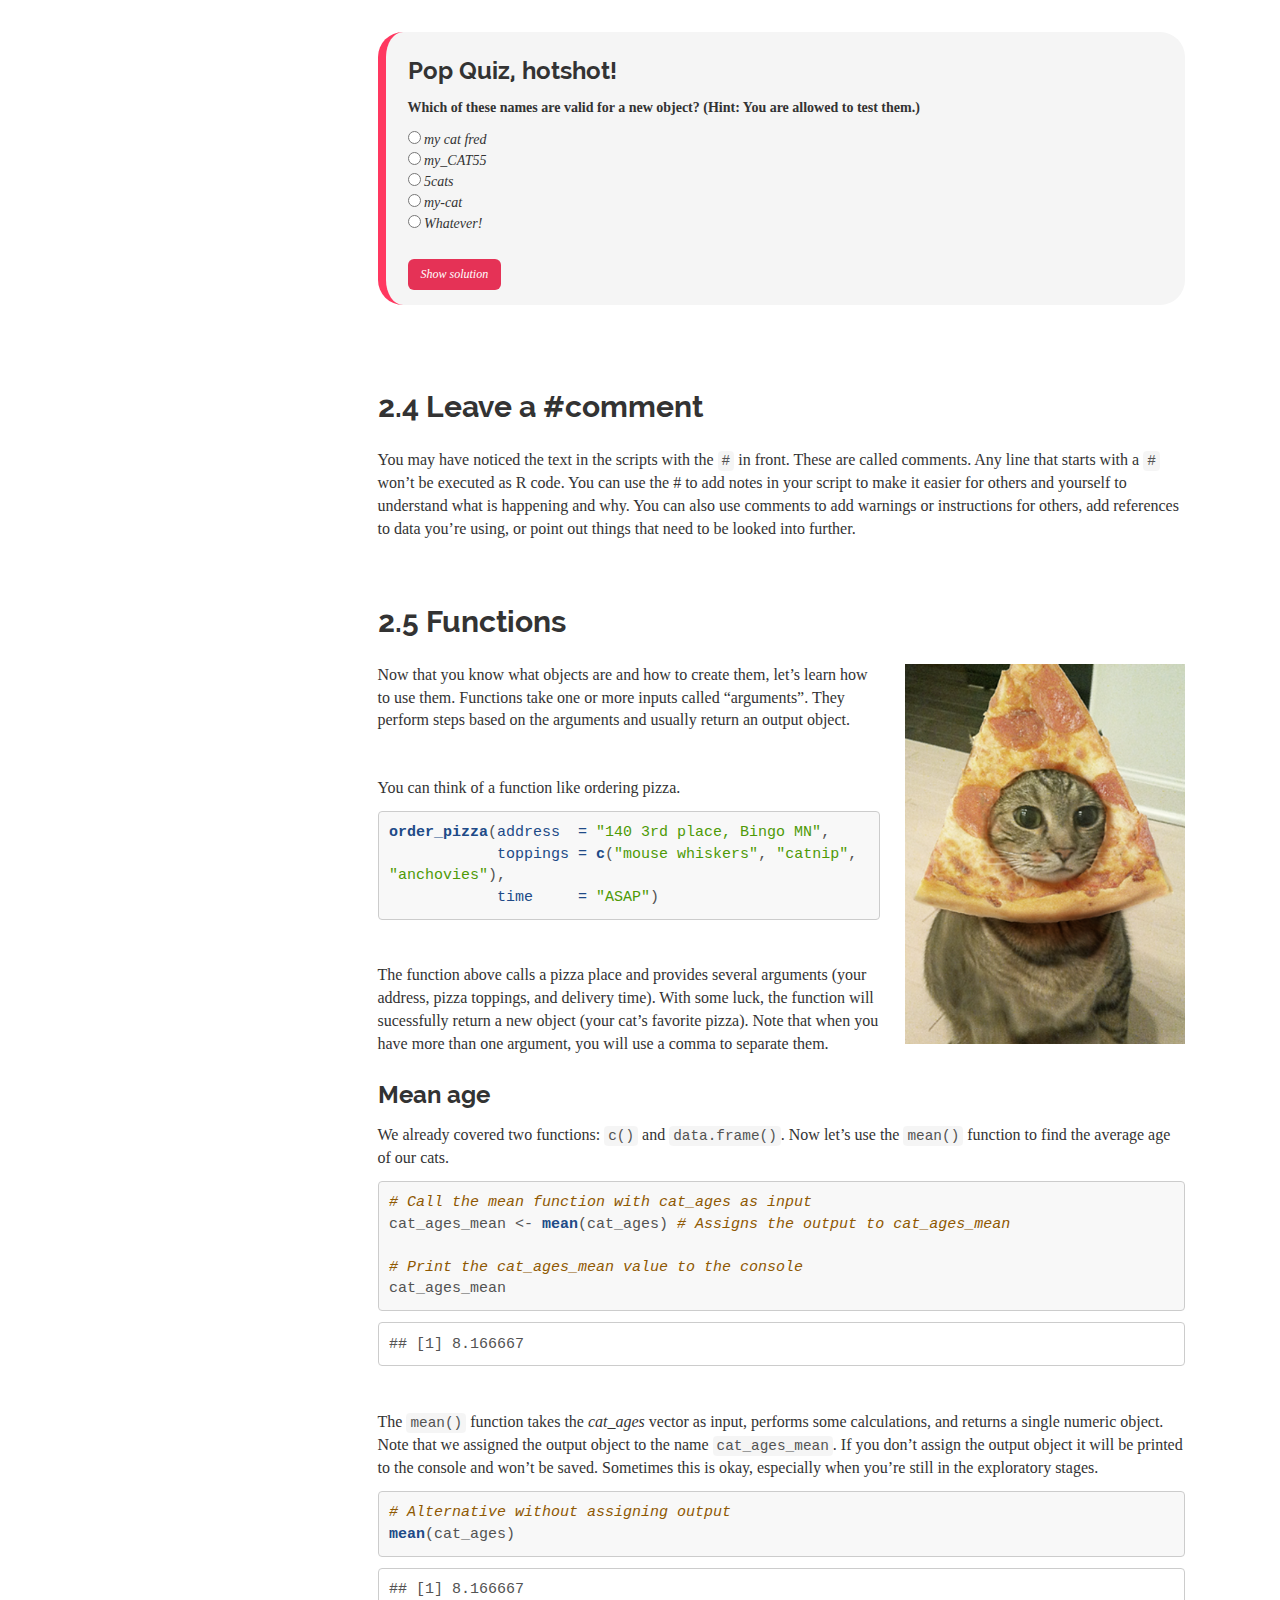
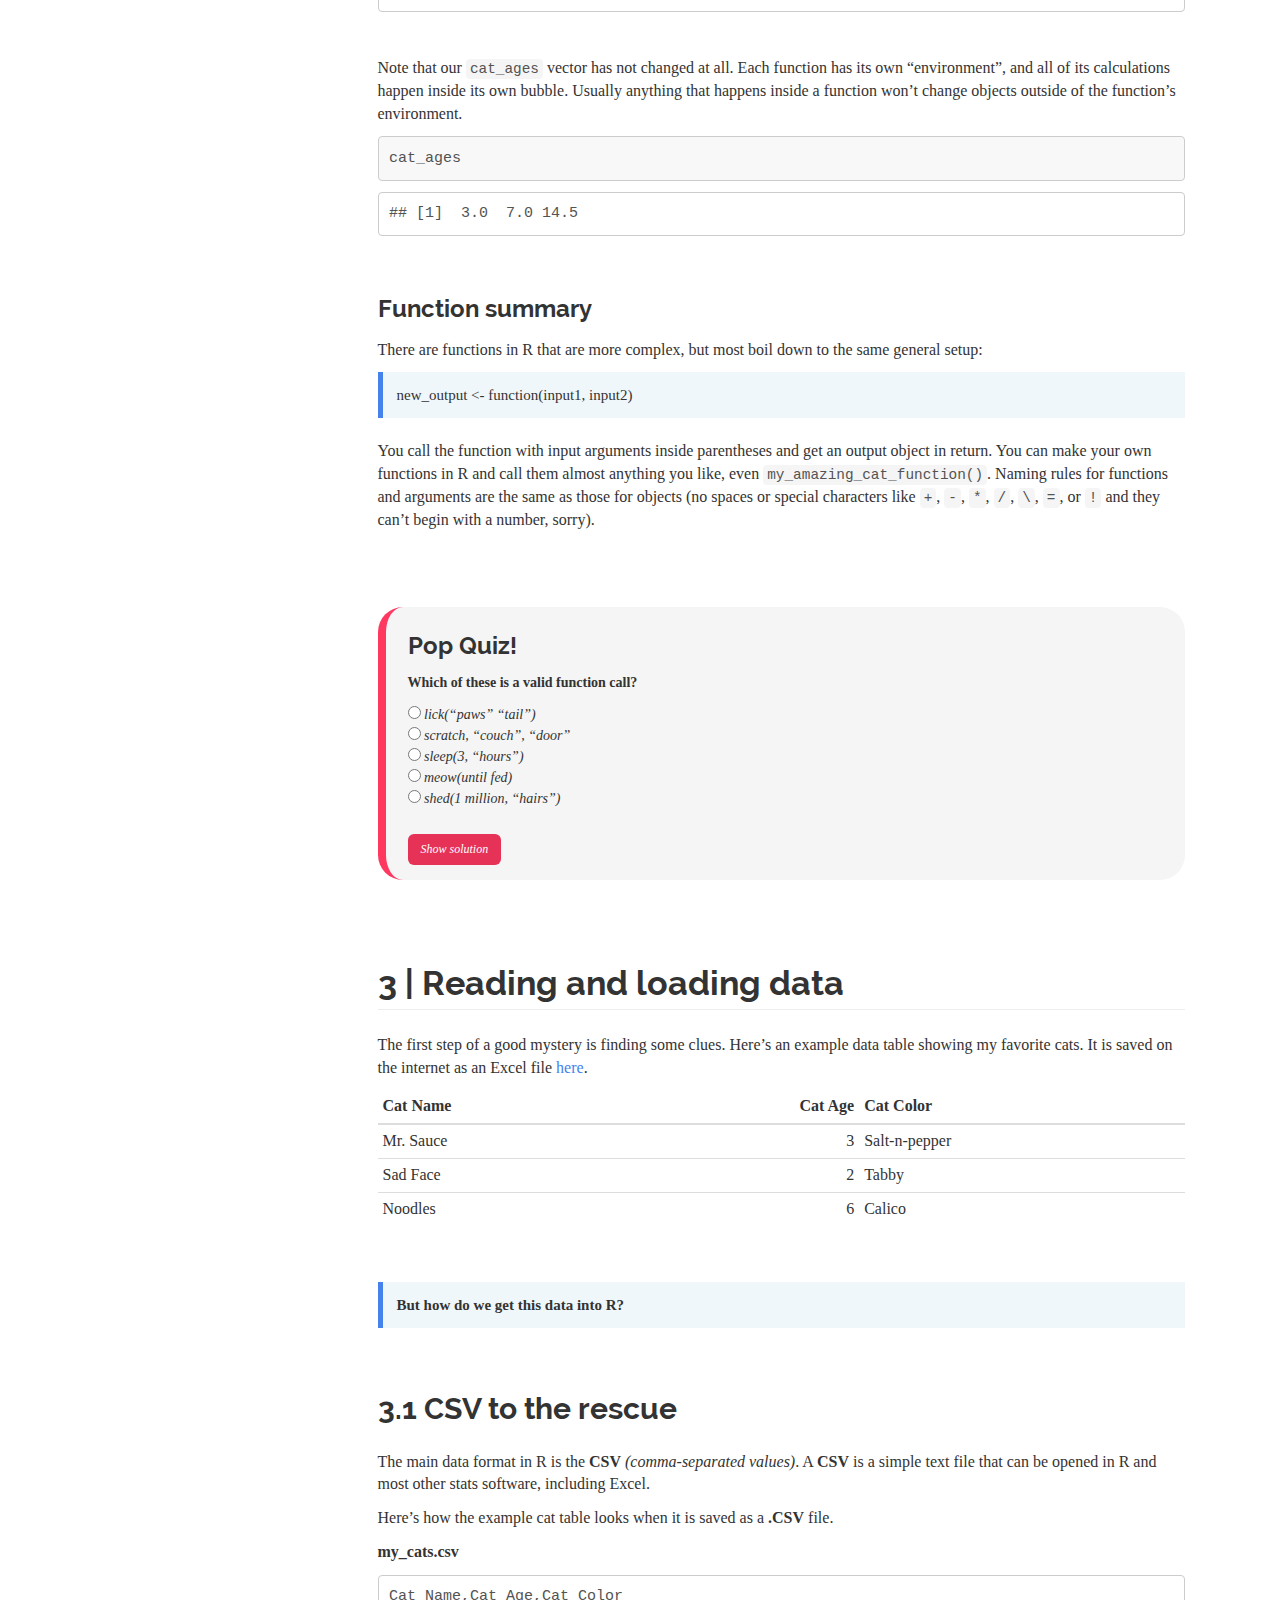
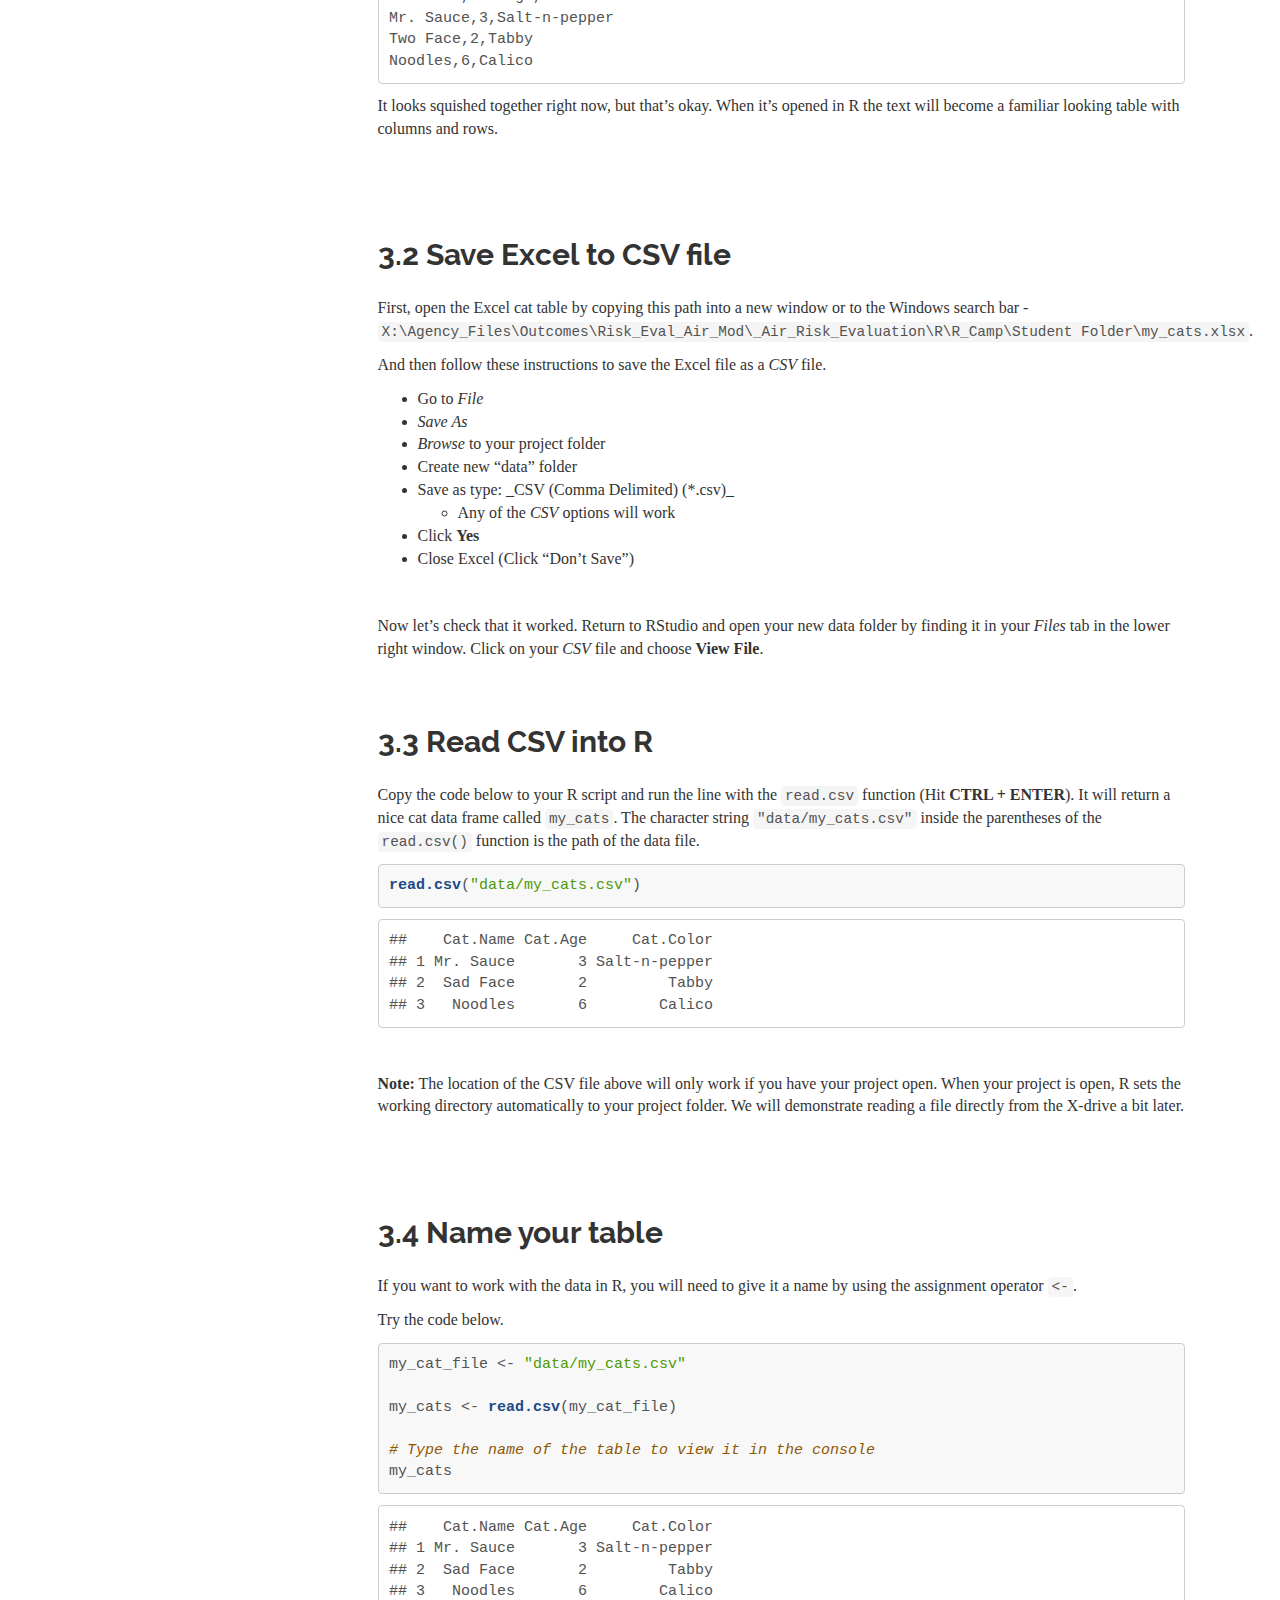
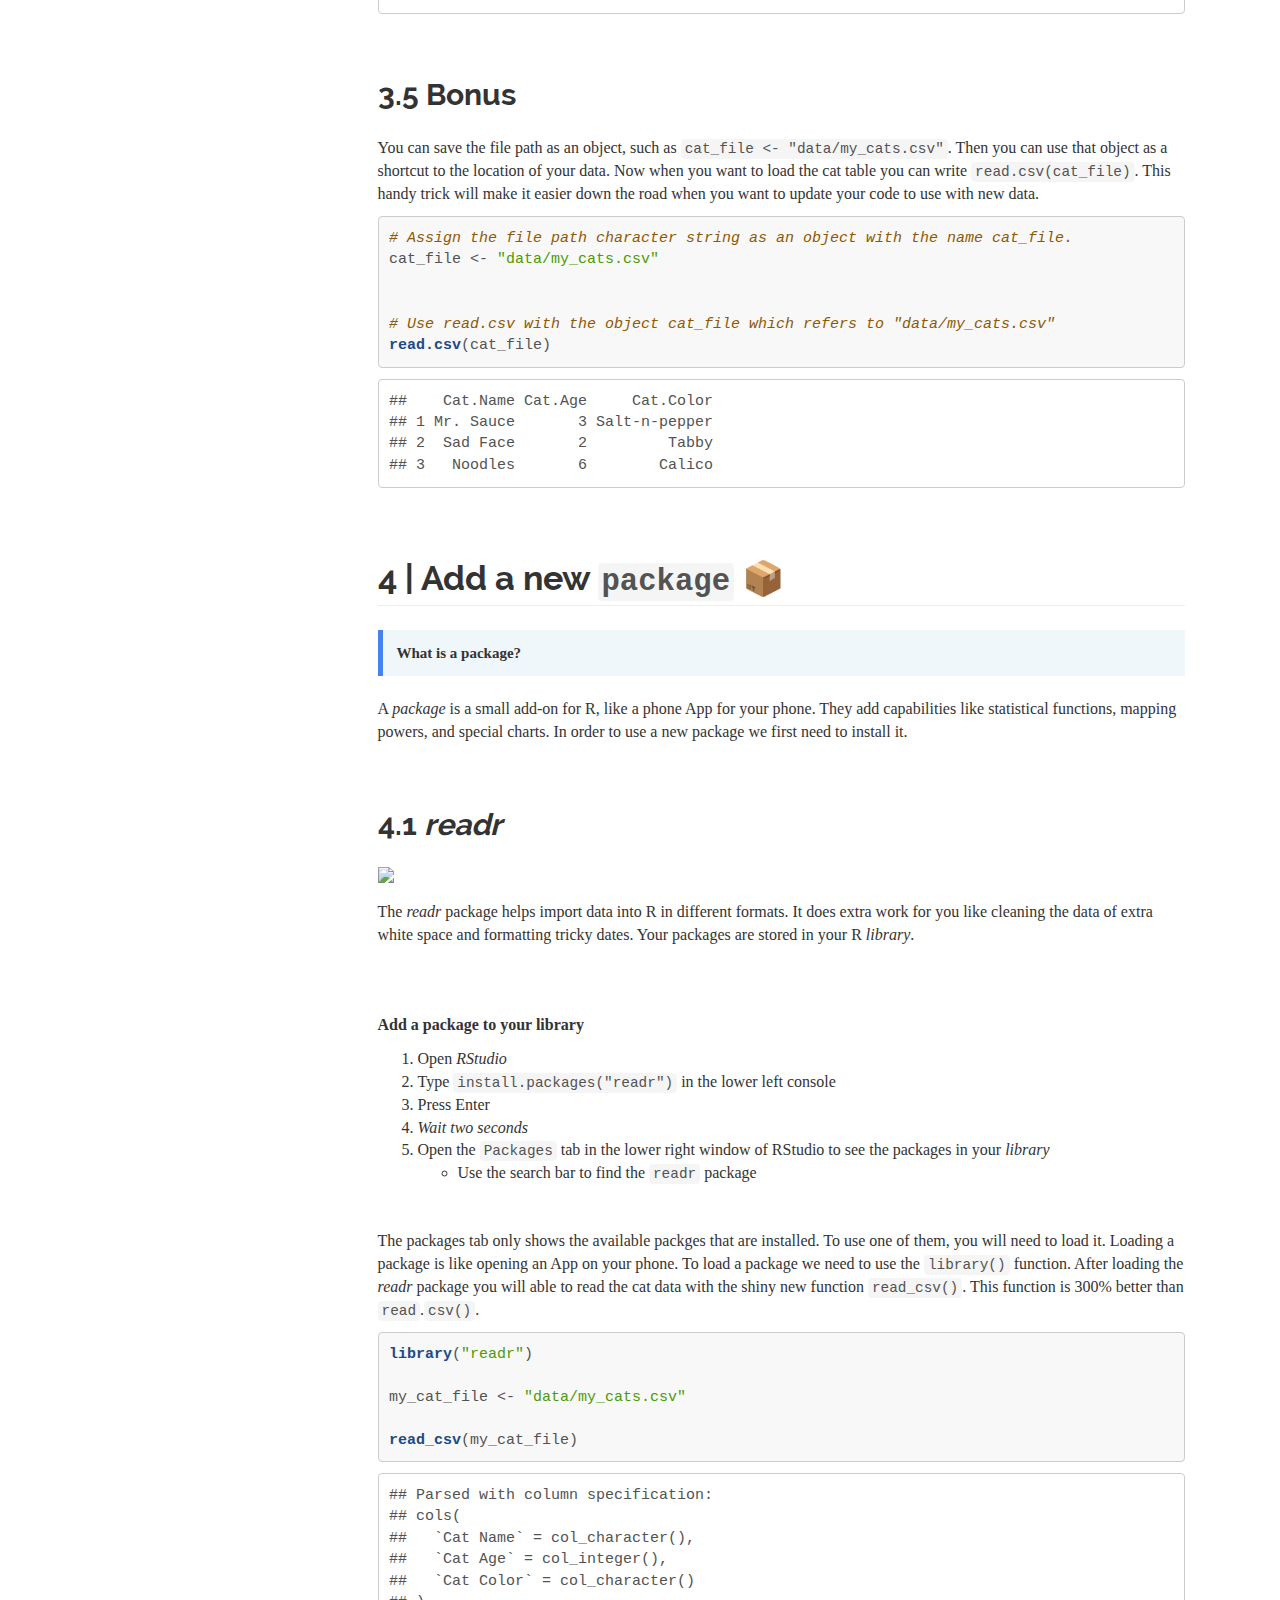
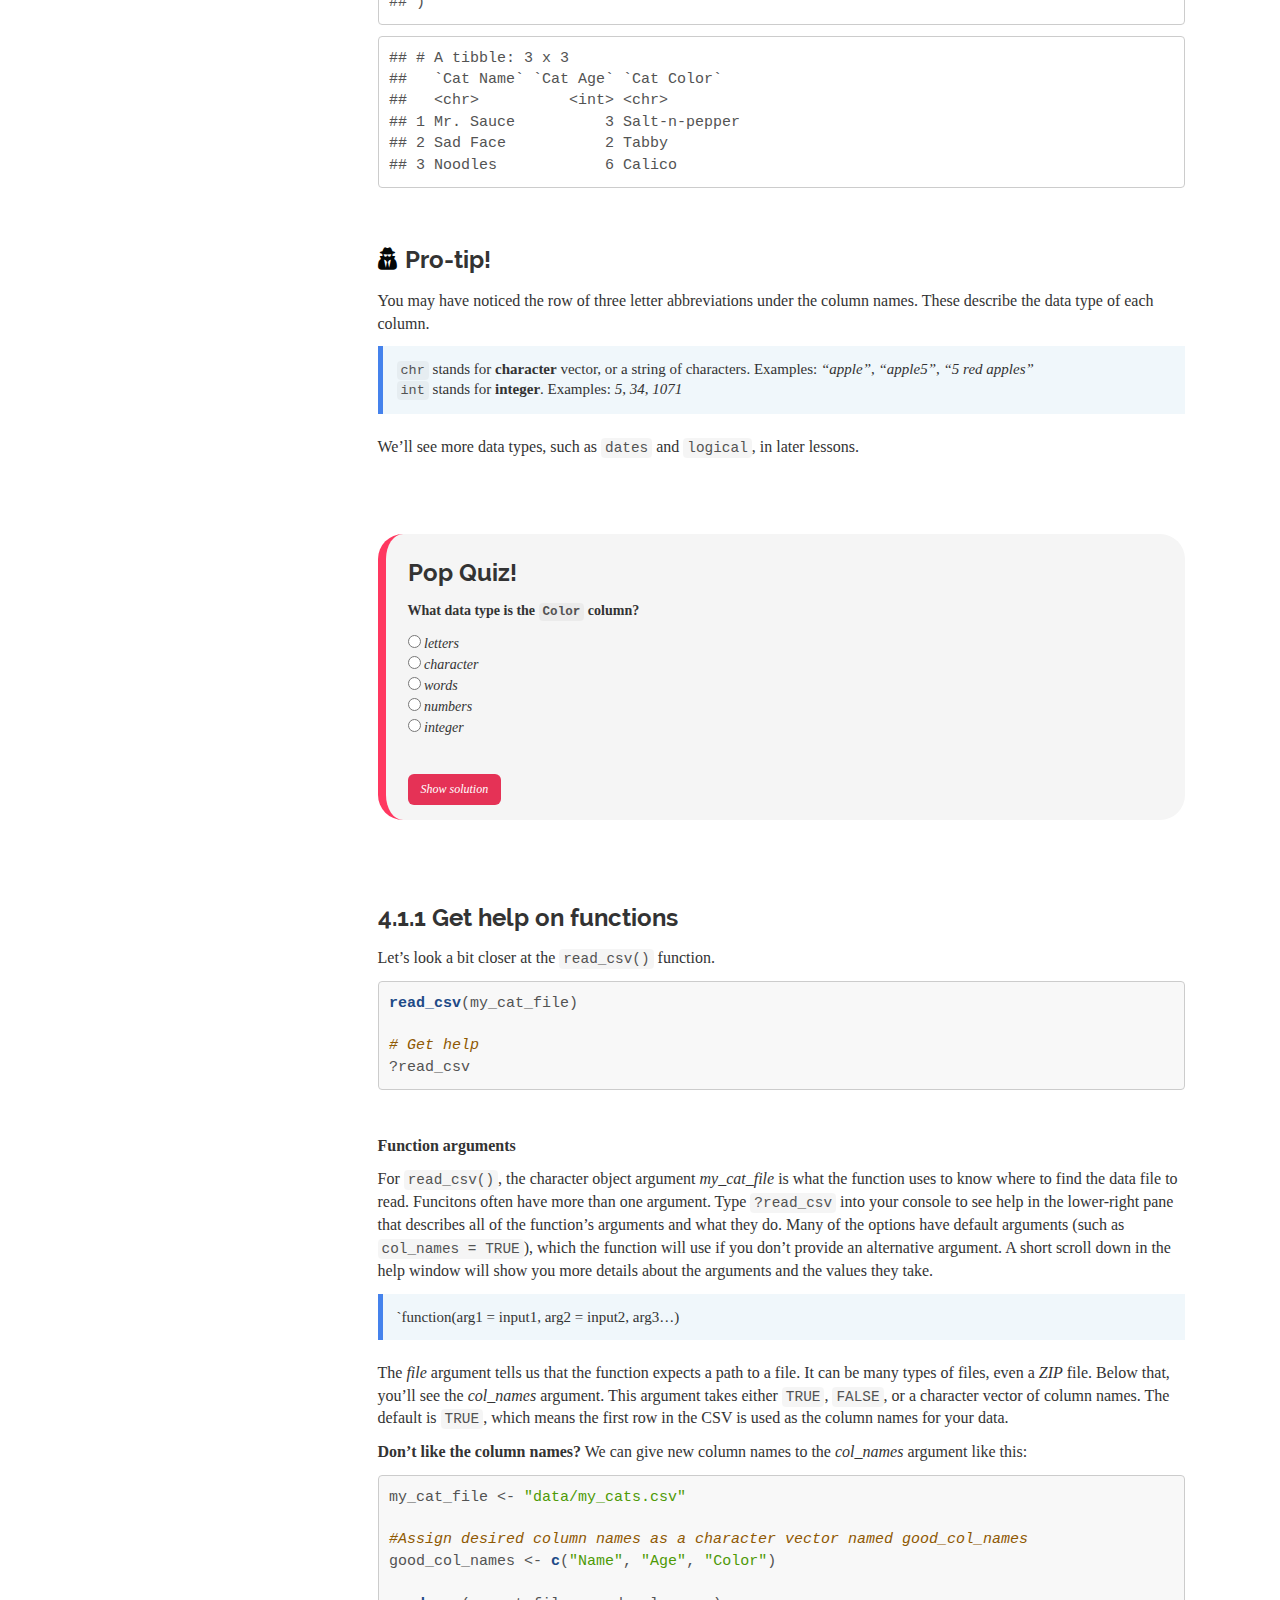
==== commit b45c335d: "simplify cat filenames" ====
--- a/01-Day1_lost_cats.html
+++ b/01-Day1_lost_cats.html
@@ -504,7 +504,7 @@
 <pre><code>## [1]  3.0  7.0 14.5</code></pre>
 <div class="quiz">
 <h3 id="pop-quiz-hotshot" class="unnumbered">Pop Quiz, hotshot!</h3>
-<p><em>Which of these names are valid for a new object? (Hint: You are allowed to test them.)</em></p>
+<p><strong>Which of these names are valid for a new object? (Hint: You are allowed to test them.)</strong></p>
 <p><input type="radio"> <em>my cat fred</em> <br> <input type="radio"> <em>my_CAT55</em> <br> <input type="radio"> <em>5cats</em> <br> <input type="radio"> <em>my-cat</em> <br> <input type="radio"> <em>Whatever!</em> <br></p>
 <br>
 <div class="toggle">
@@ -564,7 +564,7 @@
 <p>You call the function with input arguments inside parentheses and get an output object in return. You can make your own functions in R and call them almost anything you like, even <code>my_amazing_cat_function()</code>. Naming rules for functions and arguments are the same as those for objects (no spaces or special characters like <code>+</code>, <code>-</code>, <code>*</code>, <code>/</code>, <code>\</code>, <code>=</code>, or <code>!</code> and they can’t begin with a number, sorry).</p>
 <div class="quiz">
 <h3 id="pop-quiz" class="unnumbered">Pop Quiz!</h3>
-<p><em>Which of these is a valid function call?</em></p>
+<p><strong>Which of these is a valid function call?</strong></p>
 <p><input type="radio"> <em>lick(“paws” “tail”)</em> <br> <input type="radio"> <em>scratch, “couch”, “door”</em> <br> <input type="radio"> <em>sleep(3, “hours”)</em> <br> <input type="radio"> <em>meow(until fed)</em> <br> <input type="radio"> <em>shed(1 million, “hairs”)</em> <br></p>
 <br>
 <div class="toggle">
@@ -652,7 +652,7 @@
 </div>
 <div id="read-csv-into-r" class="section level2">
 <h2><span class="header-section-number">3.3</span> Read CSV into R</h2>
-<p>Copy the code below to your R script and run the line with the read.csv function (Hit CTRL + ENTER) which requires a character string as the first agrgument of the function. It will return a nice cat data frame called <code>my_cats</code>. The character string <code>&quot;data/my_cats.csv&quot;</code> inside the parentheses of the <code>read.csv()</code> function is the path of the data file.</p>
+<p>Copy the code below to your R script and run the line with the <code>read.csv</code> function (Hit <strong>CTRL + ENTER</strong>). It will return a nice cat data frame called <code>my_cats</code>. The character string <code>&quot;data/my_cats.csv&quot;</code> inside the parentheses of the <code>read.csv()</code> function is the path of the data file.</p>
 <div class="sourceCode"><pre class="sourceCode r"><code class="sourceCode r"><span class="kw">read.csv</span>(<span class="st">&quot;data/my_cats.csv&quot;</span>)</code></pre></div>
 <pre><code>##    Cat.Name Cat.Age     Cat.Color
 ## 1 Mr. Sauce       3 Salt-n-pepper
@@ -696,7 +696,7 @@
 <h1><span class="header-section-number">4</span> | Add a new <code>package</code> 📦</h1>
 <hr>
 <blockquote>
-<p>What is a package?</p>
+<p><strong>What is a package?</strong></p>
 </blockquote>
 <p>A <em>package</em> is a small add-on for R, like a phone App for your phone. They add capabilities like statistical functions, mapping powers, and special charts. In order to use a new package we first need to install it.</p>
 <div id="readr" class="section level2">
@@ -747,11 +747,9 @@
 <code>int</code> stands for <strong>integer</strong>. Examples: <em>5</em>, <em>34</em>, <em>1071</em></p>
 </blockquote>
 <p>We’ll see more data types, such as <code>dates</code> and <code>logical</code>, in later lessons.</p>
-<p><br></p>
-</div>
-<div id="pop-quiz-1" class="section level3 unnumbered">
-<h3>Pop Quiz!</h3>
-<p><em>What data type is the <code>Color</code> column?</em></p>
+<div class="quiz">
+<h3 id="pop-quiz-1" class="unnumbered">Pop Quiz!</h3>
+<p><strong>What data type is the <code>Color</code> column?</strong></p>
 <p><input type="radio"> <em>letters</em> <br> <input type="radio"> <em>character</em> <br> <input type="radio"> <em>words</em> <br> <input type="radio"> <em>numbers</em> <br> <input type="radio"> <em>integer</em> <br></p>
 <p><br></p>
 <div class="toggle">
@@ -781,7 +779,7 @@
 ##               (_(
 ## </code></pre>
 </div>
-<p><br></p>
+</div>
 </div>
 <div id="get-help-on-functions" class="section level3">
 <h3><span class="header-section-number">4.1.1</span> Get help on functions</h3>
@@ -844,13 +842,12 @@
 <p><strong>Key terms</strong></p>
 <p><code>package</code> An add-on for R that contains new functions someone created to help you. It’s like an App for R.<br />
 <code>library</code> The name of the folder that stores all your packages, and the function used to load a package.</p>
-<p><br></p>
-</div>
-<div id="pop-quiz-2" class="section level3 unnumbered">
-<h3>Pop Quiz!</h3>
-<p><em>What package does <code>read_csv()</code> come from?</em></p>
+<div class="quiz">
+<h3 id="pop-quiz-2" class="unnumbered">Pop Quiz!</h3>
+<p><br></p>
+<p><strong>What package does <code>read_csv()</code> come from?</strong></p>
 <p><input type="radio"> <em>dinosaur</em> <br> <input type="radio"> <em>get_data</em> <br> <input type="radio"> <em>readr</em> <br> <input type="radio"> <em>dplyr</em> <br> <input type="radio"> <em>tidyr</em> <br></p>
-<p><br></p>
+<br>
 <div class="toggle">
 <button class="btn_code">
 <em>Show solution</em>
@@ -859,11 +856,10 @@
 <p><i class="fa fa-check" aria-hidden="true" style="color: green;"></i> <code>readr</code></p>
 <p><em>Great job! You’re fur real.</em></p>
 </div>
-<p><br></p>
-<hr>
-<p><em>How would you load the package <code>catfinder</code>?</em></p>
+<p><br><br><br></p>
+<p><strong>How would you load the package <code>catfinder</code>?</strong></p>
 <p><input type="radio"> <em>catfinder()</em> <br> <input type="radio"> <em>library(“catfinder”)</em> <br> <input type="radio"> <em>load(“catfinder”)</em> <br> <input type="radio"> <em>package(“catfinder”)</em> <br></p>
-<p><br></p>
+<br>
 <div class="toggle">
 <button class="btn_code">
 <em>Show solution</em>
@@ -872,7 +868,7 @@
 <p><i class="fa fa-check" aria-hidden="true" style="color: green;"></i> <code>library(&quot;catfinder&quot;)</code></p>
 <p><em>Excellent! Keep the streak going.</em></p>
 </div>
-<p><br></p>
+</div>
 </div>
 </div>
 </div>
@@ -888,7 +884,7 @@
 <p>On your way home from work you find a <em>wet</em> and <em>mopey</em> cat sitting on your front stoop. Oh my! It looks so sad, maybe you can bring it inside and give it a treat.</p>
 <p>When you pick up the cat you notice a collar with a <strong>number</strong> on it.</p>
 <blockquote>
-<p><em>HINT: Check under your keyboard for your cat’s tag number.</em></p>
+<p><em>HINT: Your cat’s tag number is the same as the last digit of your birthday. Weird coincidence right?</em></p>
 </blockquote>
 <p>This gives you an idea! Your friend recently mentioned a list that has all the missing cats people have reported in the city. Maybe you can use the tag number to help find the lost kitty’s home.</p>
 <p><br></p>
@@ -998,10 +994,9 @@
 </blockquote>
 <p>That’s a lot of cats. And there’s more bad news. There’s no column for tag numbers. So which cat is yours? Let’s see… Does your cat look more like a <em>Mr. Buttons</em> or a <em>Furry Potter</em>? That’s a tough call. We need more information!</p>
 <p>Let’s explore the missing cat data a bit more. Hopefully we can find some way to pick out your cat.</p>
-<p><br></p>
-<div id="pop-quiz-hotshot-1" class="section level3 unnumbered">
-<h3>Pop Quiz, hotshot!</h3>
-<p><em>What is the second column in the <code>all_cats</code> data frame?</em></p>
+<div class="quiz">
+<h3 id="pop-quiz-hotshot-1" class="unnumbered">Pop Quiz, hotshot!</h3>
+<p><strong>What is the second column in the <code>all_cats</code> data frame?</strong></p>
 <p><input type="radio"> <em>age</em> <br> <input type="radio"> <em>gender</em> <br> <input type="radio"> <em>nametag</em> <br> <input type="radio"> <em>color</em> <br> <input type="radio"> <em>fur</em> <br></p>
 <p><br></p>
 <div class="toggle">
@@ -1012,7 +1007,6 @@
 <p><i class="fa fa-check" aria-hidden="true" style="color: green;"></i> <code>color</code></p>
 <p><em>You sure aren’t kitten around! Great work!</em></p>
 </div>
-<p><br></p>
 </div>
 </div>
 </div>
@@ -1293,11 +1287,9 @@
 <h3>Exercise <i class="fa fa-bicycle" aria-hidden="true" style="color: green"></i></h3>
 <p>Create a small table called <code>uk_oldies</code> that only has cats from the UK and are older than 20.</p>
 <p><em>Work with your neighbor to create the table.</em></p>
-<p><br></p>
-</div>
-<div id="pop-quiz-hotshot-2" class="section level3 unnumbered">
-<h3>Pop Quiz, hotshot!</h3>
-<p><em>Are there more cats with the color <code>striped</code> or <code>butterscotch</code>?</em></p>
+<div class="quiz">
+<h3 id="pop-quiz-hotshot-2" class="unnumbered">Pop Quiz, hotshot!</h3>
+<p><strong>Are there more cats with the color <code>striped</code> or <code>butterscotch</code>?</strong></p>
 <p><input type="radio"> <em>more butterscotch</em> <br> <input type="radio"> <em>more striped</em> <br> <input type="radio"> <em>same amount in both groups</em> <br></p>
 <p><br> <em>Hint: Start by creating a new table called <code>striped</code> using the code <code>filter(all_cats, color == ...)</code></em> <br></p>
 <div class="toggle">
@@ -1307,7 +1299,7 @@
 <p><br> <i class="fa fa-check" aria-hidden="true" style="color: green;"></i> <code>more striped</code></p>
 <p><em>Feline fine after that exercise! Great job!</em></p>
 </div>
-<p><br></p>
+</div>
 </div>
 </div>
 <div id="cat-challenge" class="section level2">
@@ -1322,7 +1314,10 @@
 <h2><span class="header-section-number">10.4</span> Cat challenge #2 🐱 🐱</h2>
 <hr>
 <p>Team up with your neighbor to think of a summary question to ask the table next to you about the missing cat data. Ask them the question and they’ll ask you a question about the cats in return.</p>
+<p><br></p>
+<blockquote>
 <p><em>Work with your neighbor to find the answer.</em></p>
+</blockquote>
 <p><br></p>
 <div id="play-time" class="section level3">
 <h3><span class="header-section-number">10.4.1</span> Play time</h3>
@@ -1357,8 +1352,10 @@
                   playful <span class="op">==</span><span class="st"> </span>?, 
                   age    ...)</code></pre></div>
 <p><br></p>
+<blockquote>
 <p><em>Hint: You can also use the cat’s <code>age</code> to help narrow down the number of potential cats.</em></p>
-<p><br> <br></p>
+</blockquote>
+<p><br><br></p>
 <div id="success" class="section level3 unnumbered">
 <h3>Success!</h3>
 <br>
@@ -1374,13 +1371,14 @@
 </div>
 <p><br><br></p>
 <p><span style="font-size: 22px;"> <i class="fa fa-group" aria-hidden="true" style="color:black;"></i>  <strong>Meet the R cats</strong>   <i class="fa fa-group" aria-hidden="true" style="color:black;"></i></span></p>
-<p>Introduce your <em>found cat</em>.</p>
+<p>Let’s introduce our rescued cats.</p>
 <div>
 <div class="figure">
-<img src="images/longmire2.png" align="left" style="margin-right:50px;" width="240" />
-
-</div>
-</div>
+<img src="images/longmire2.png" align="left" style="margin-right:40px;" width="240" />
+
+</div>
+</div>
+<p>Possible topics:</p>
 <blockquote>
 <ul>
 <li>Your found cat’s name and best personality trait.<br />
@@ -1389,14 +1387,14 @@
 </li>
 <li>Something you want to learn to do with data?<br />
 </li>
-<li>Dog or Cat? Lizard? Fish person?</li>
+<li>Are you a Cat person? Dog person? Lizard person? Fish person? Plant person?</li>
 </ul>
 </blockquote>
 <br><br><br><br><br><br><br>
 <div style="margin-top: 55px;">
  
 </div>
-<p><br></p>
+<p><br><br></p>
 <blockquote>
 <p><i class="fa fa-hourglass-half" aria-hidden="true" style="color:#040707;"></i> <strong>Time check</strong></p>
 <p>Recap:</p>
@@ -1410,7 +1408,7 @@
 </div>
 <div id="bonus-level" class="section level1 unnumbered">
 <h1><i class="fa fa-star" style="color:#ffff00"></i> <i class="fa fa-star" style="color:#ffff00"></i> Bonus level!! <i class="fa fa-star" style="color:#ffff00"></i> <i class="fa fa-star" style="color:#ffff00"></i></h1>
-<p>R wasn’t made to only look at cat data, but if that’s your thing there’s certainly more great cat data to be found. Other free data sets are available online and in R packages <em>(try typing <code>starwars</code> after you’ve loaded the <strong>dplyr</strong> package)</em>. One big advantage of CSVs is that you can easily share them online. Once there, researchers and collaborators can read the data directly into their R session using the data’s URL.</p>
+<p>R wasn’t made to only look at cat data, but if that’s your thing there’s certainly more great cat data to be found. Other free data sets are also available online and in R packages <em>(try typing <code>starwars</code> after you’ve loaded the <strong>dplyr</strong> package)</em>. One big advantage of CSVs is that you can easily share them online. Once there, researchers and collaborators can easily read your data directly into their own R session using the data’s URL.</p>
 <p>Kaggle <a href="https://www.kaggle.com/datasets">datasets</a> is one great resource for interesting data. The example below shows a data set of the top 5,000 rated movies on IMDB.</p>
 <div class="sourceCode"><pre class="sourceCode r"><code class="sourceCode r"><span class="co"># Below is a movie CSV file downloaded from the internet. </span>
 <span class="kw">library</span>(<span class="st">&quot;readr&quot;</span>)
@@ -1488,7 +1486,11 @@
 <h2>Congratulations! You’ve completed day 1.</h2>
 <br>
 <hr>
-<p>Return to <a href="index.html">RCamp</a>.</p>
+<div class="figure">
+<img src="https://s5.favim.com/orig/69/balloons-cat-colours-cute-Favim.com-623053.jpg" />
+
+</div>
+<p>Return to <a href="index.html">RCamp</a></p>
 <p><br></p>
 <script>
   $(".btn_code").click(function() {
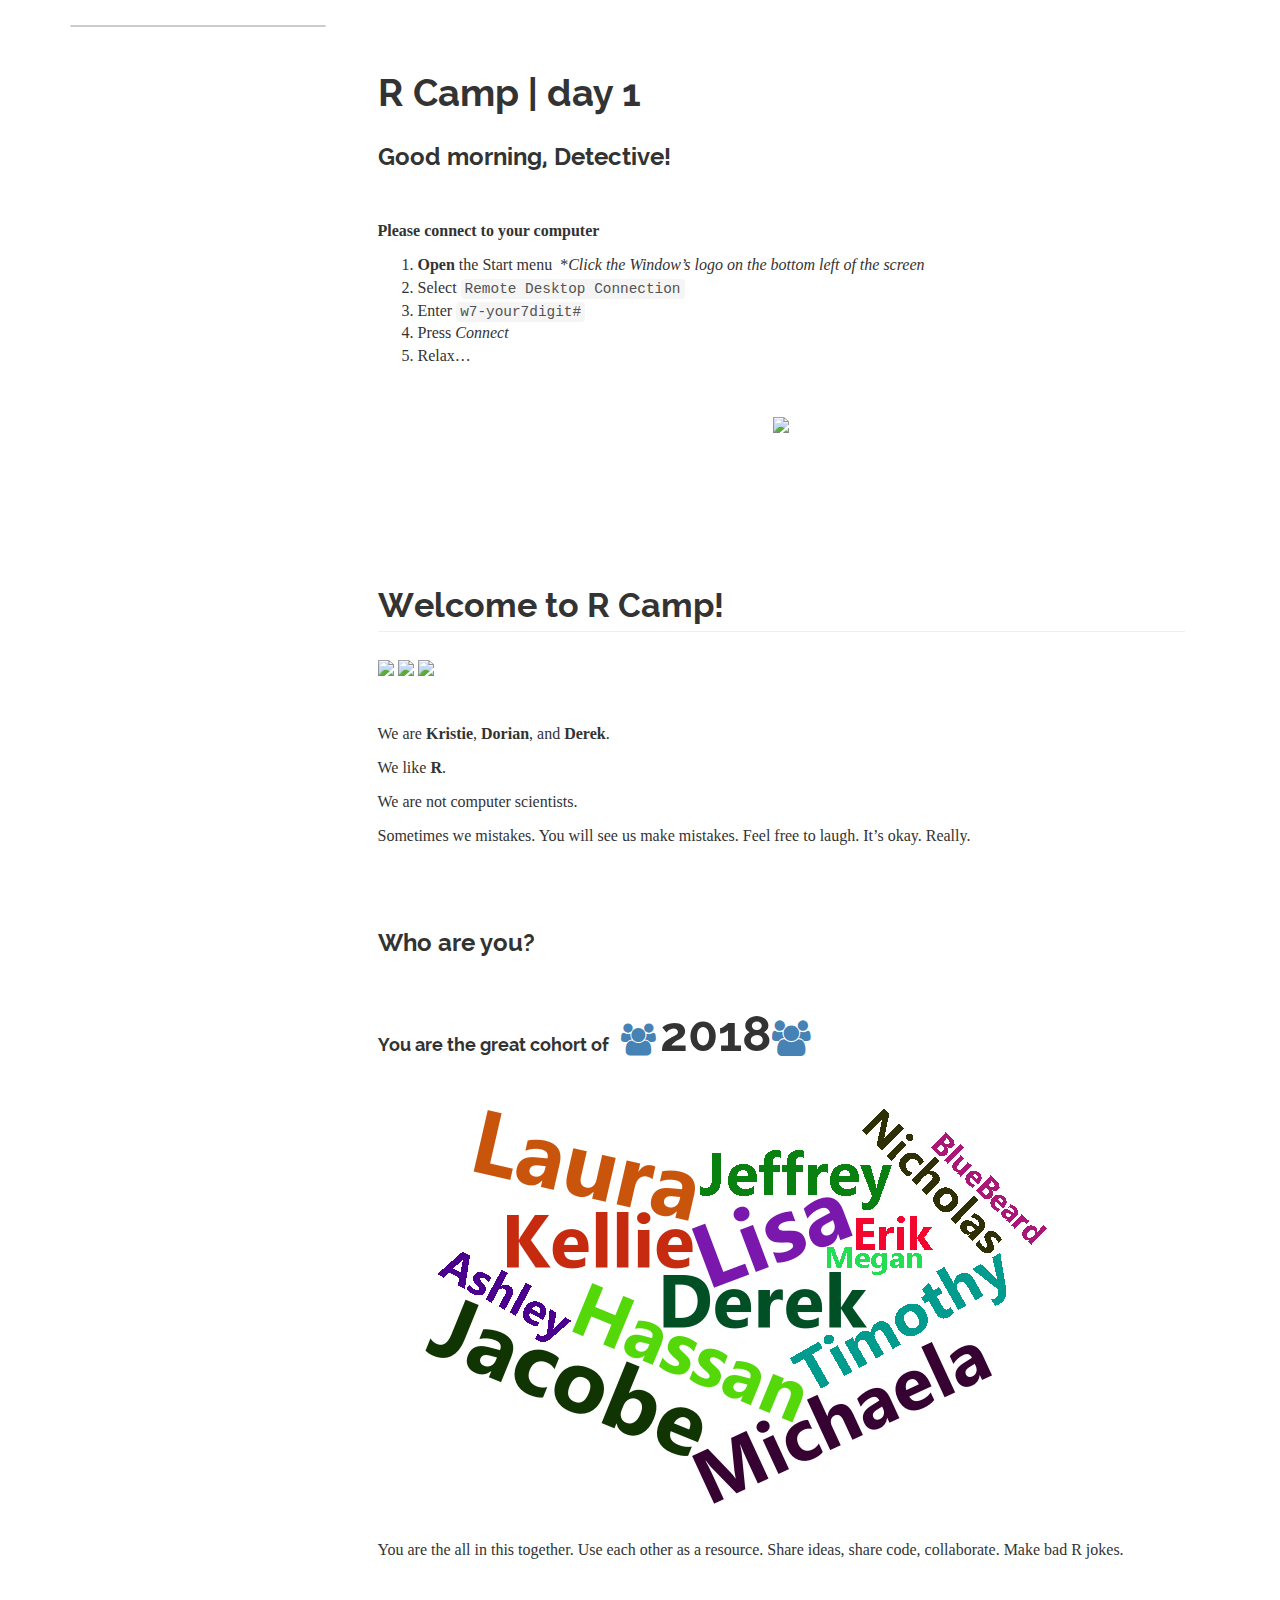
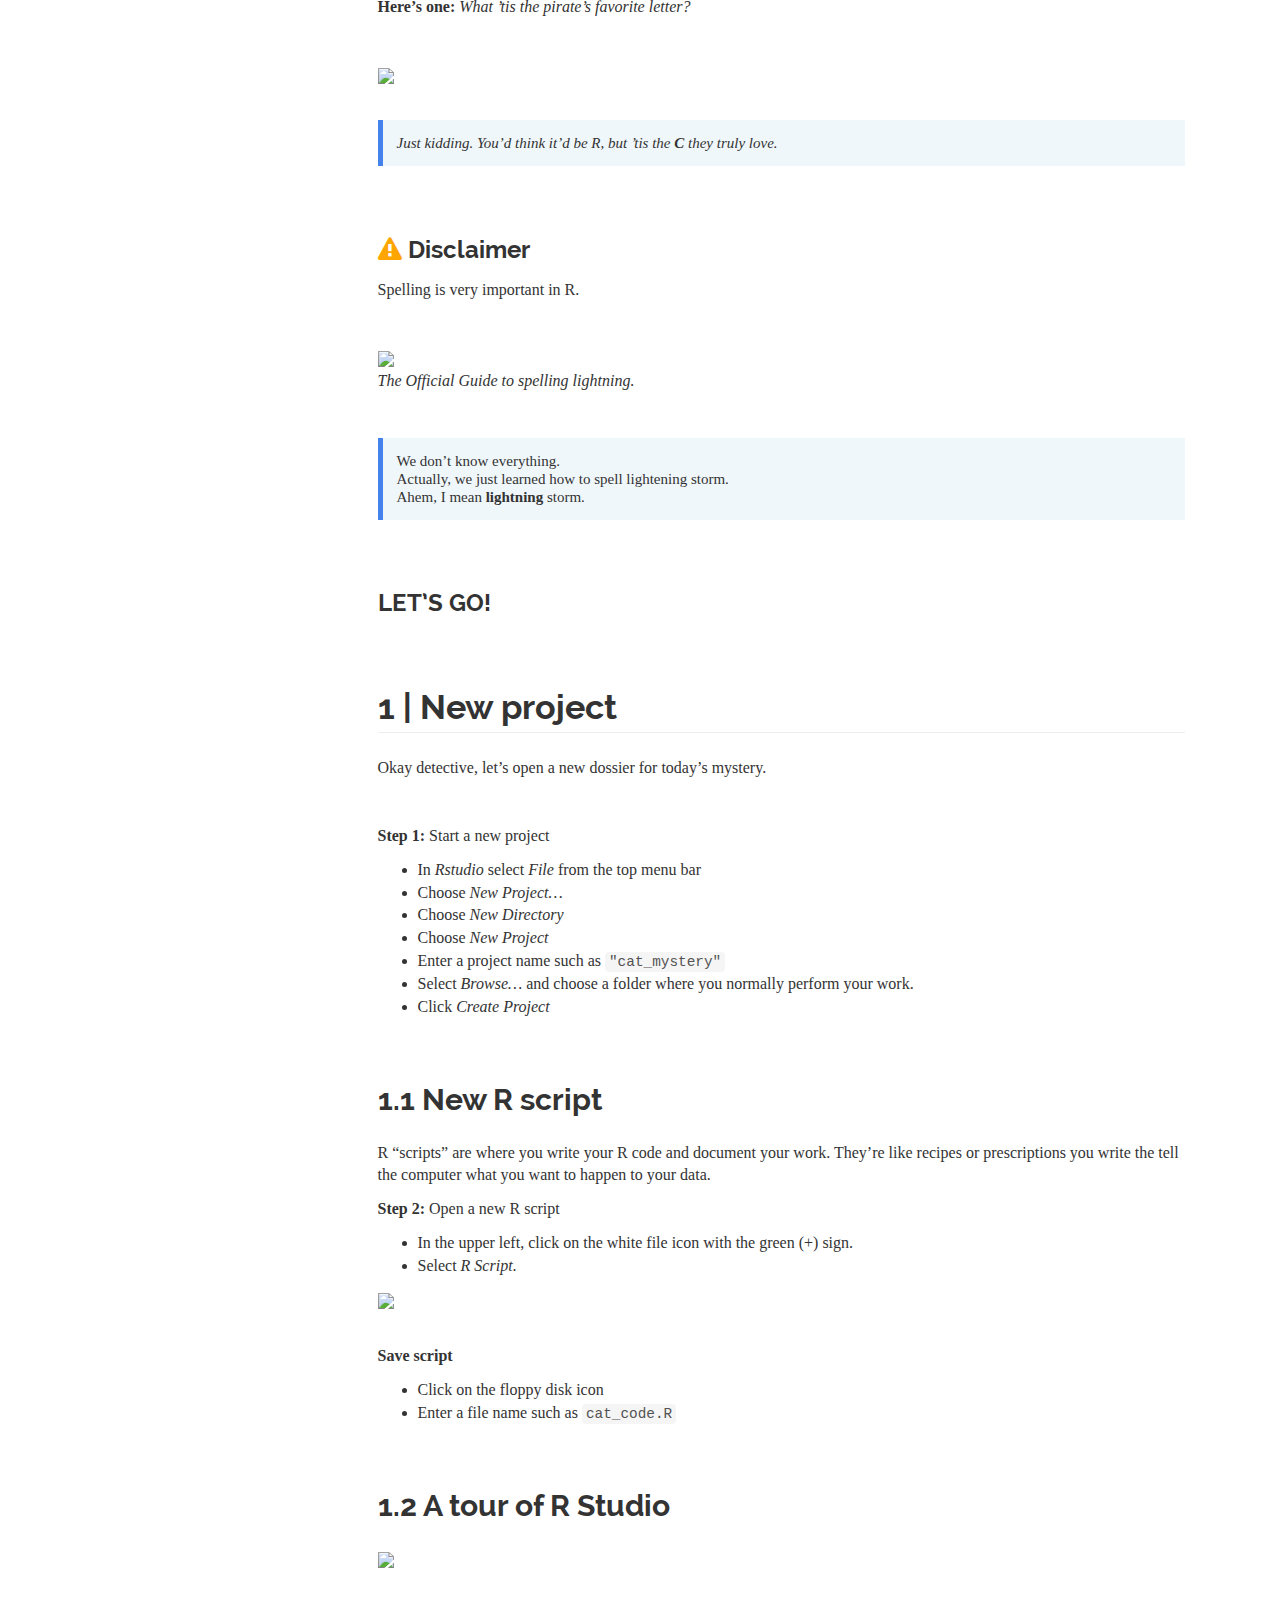
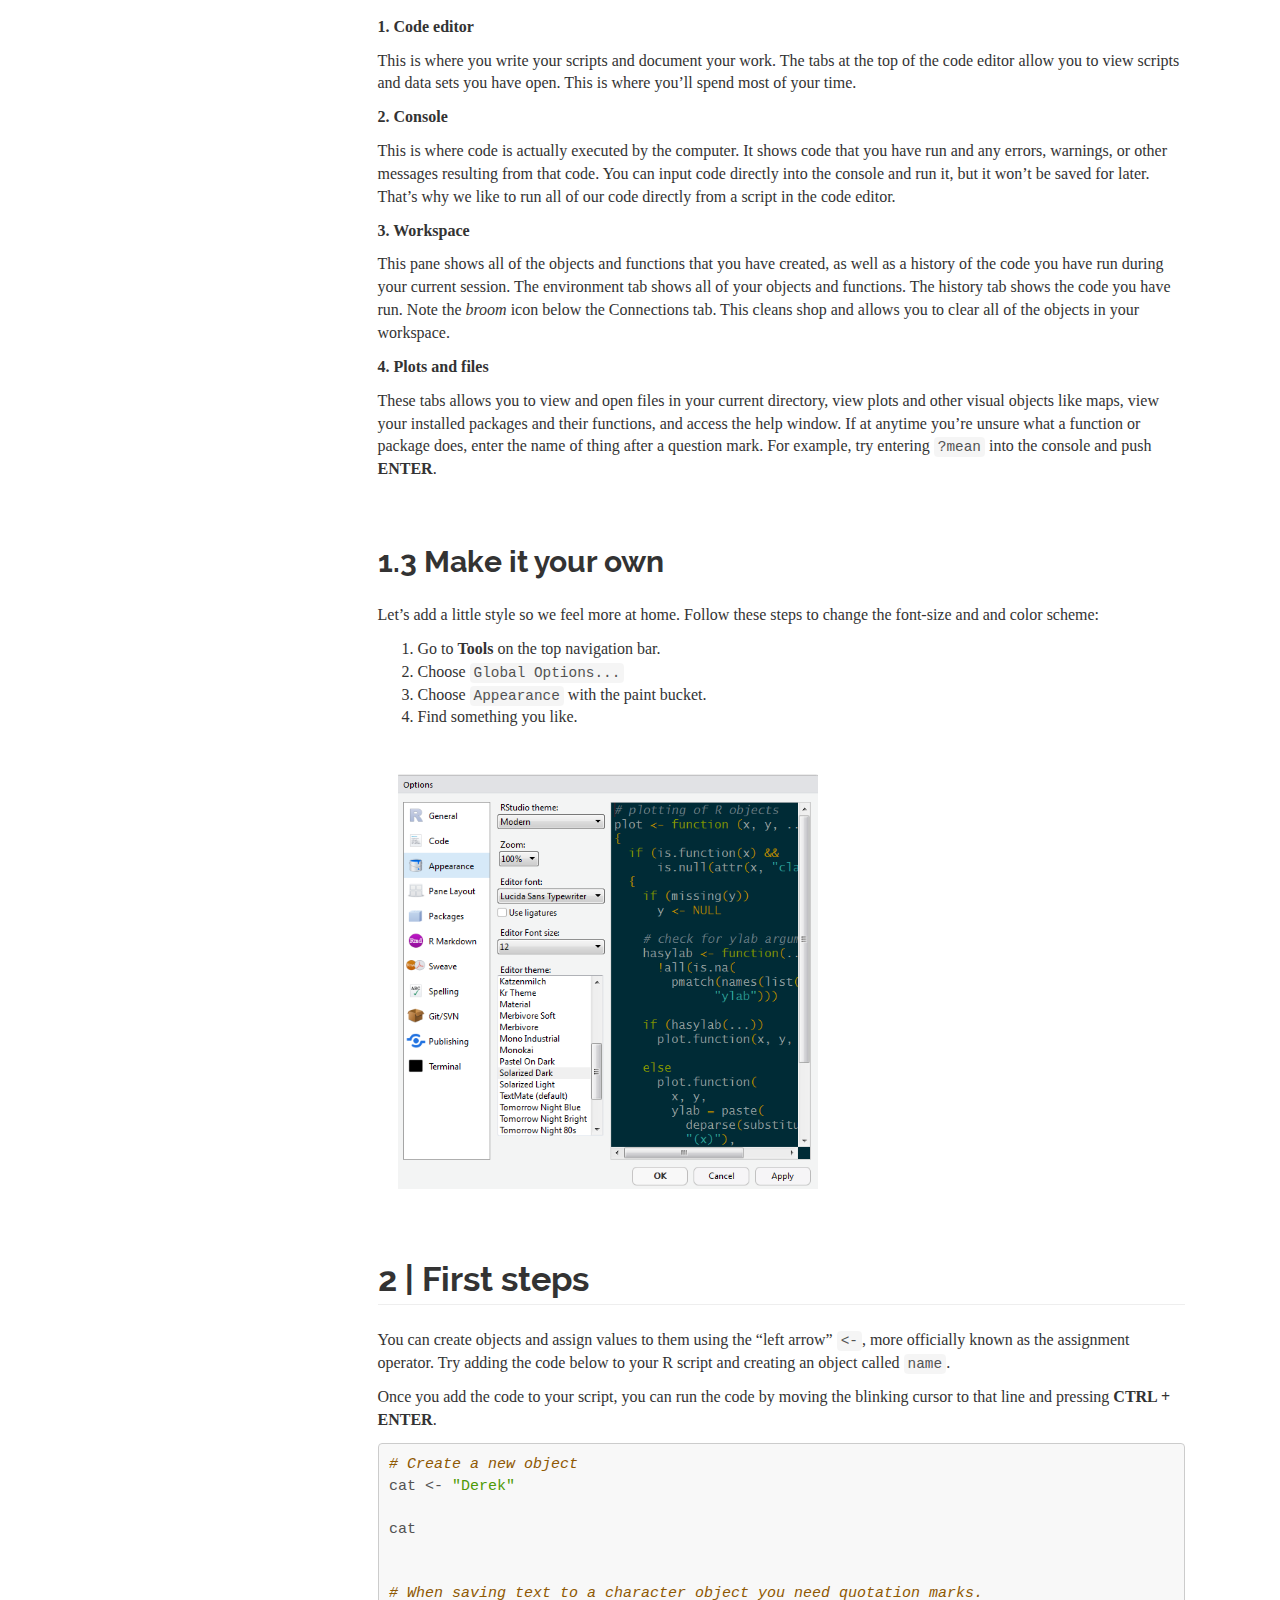
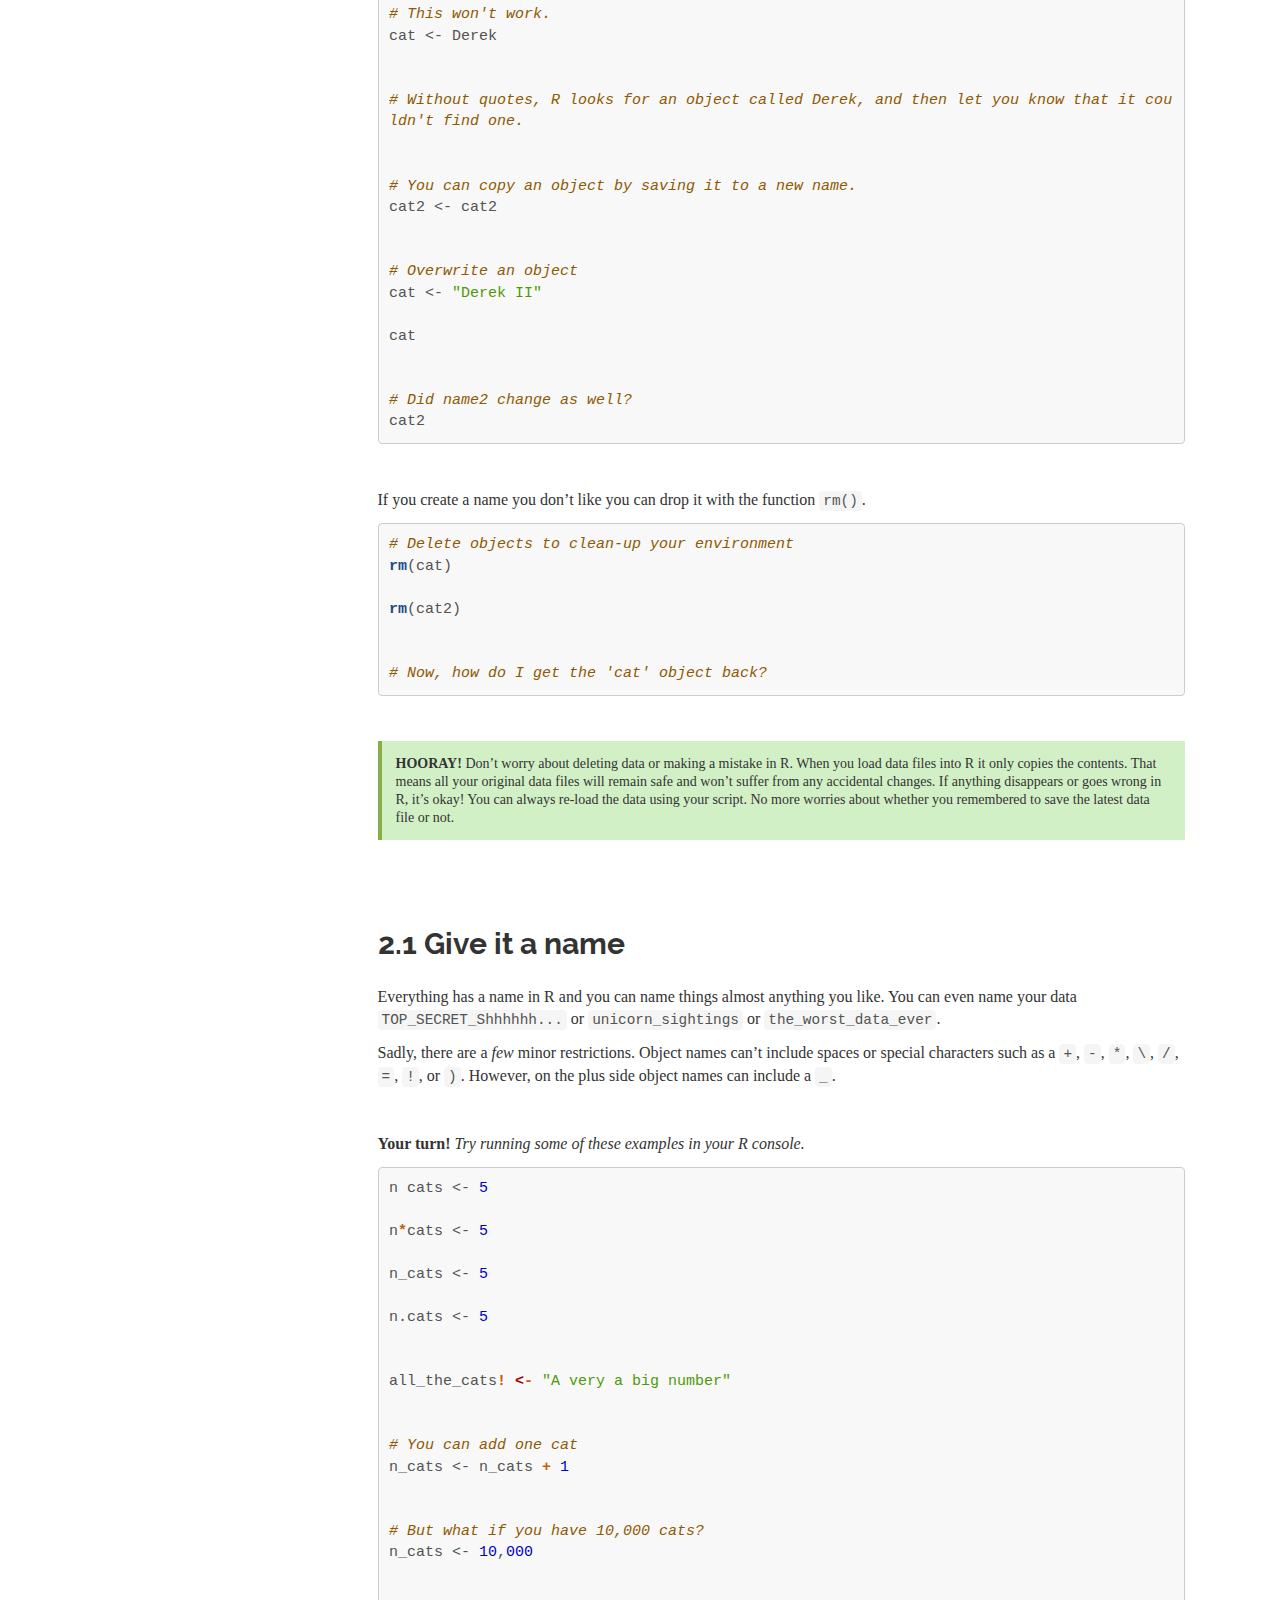
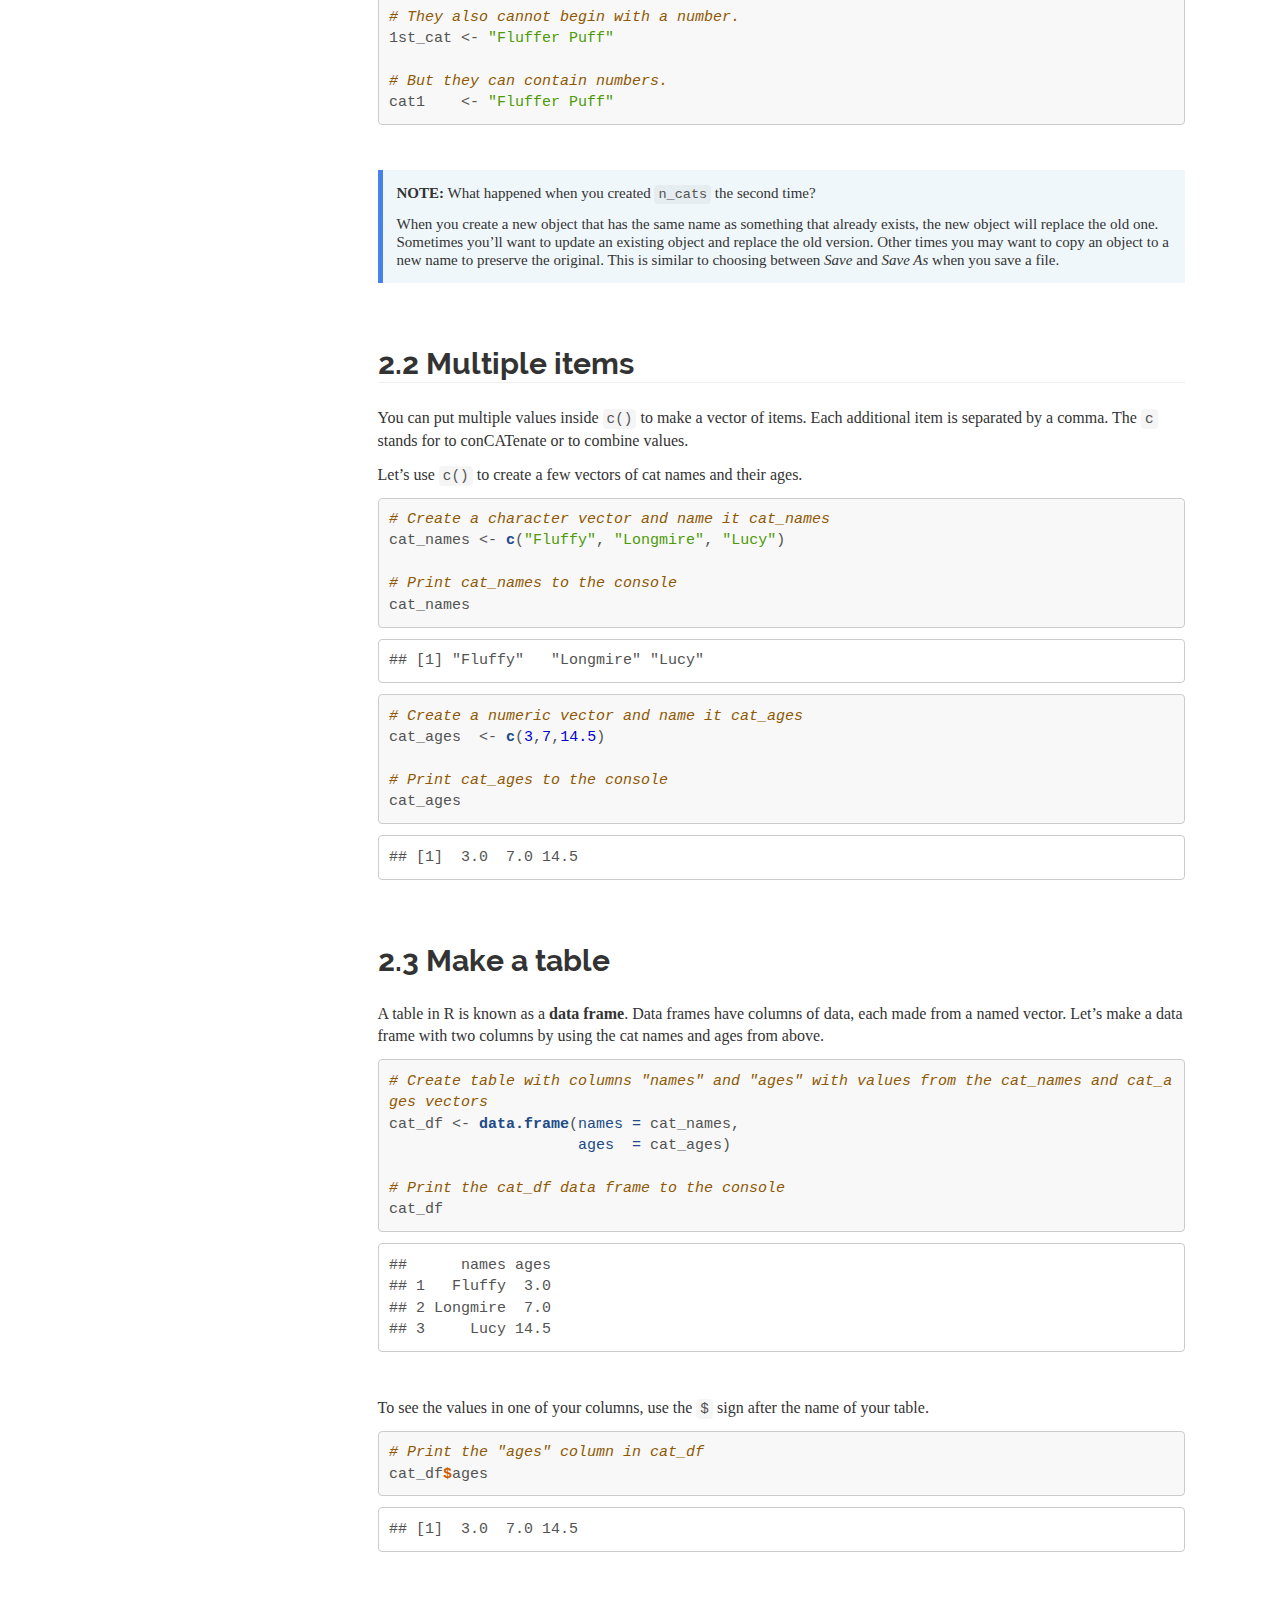
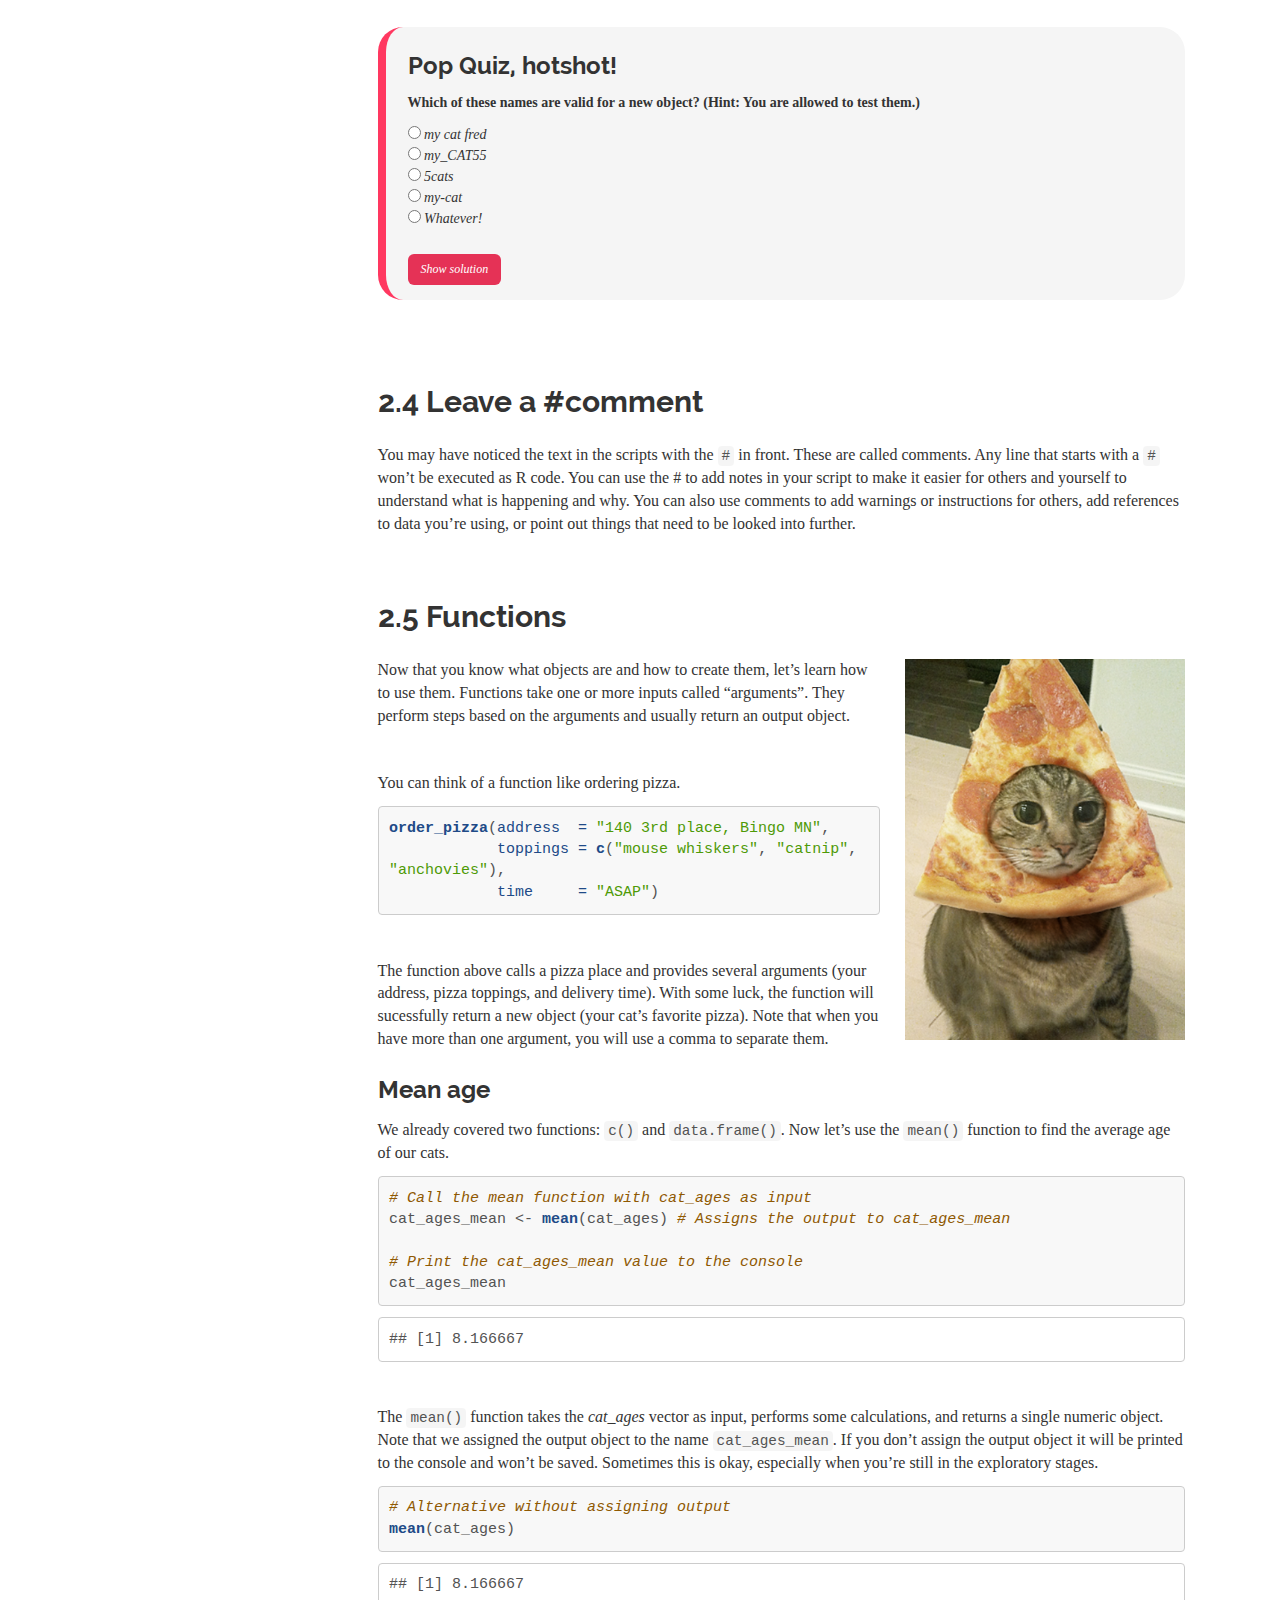
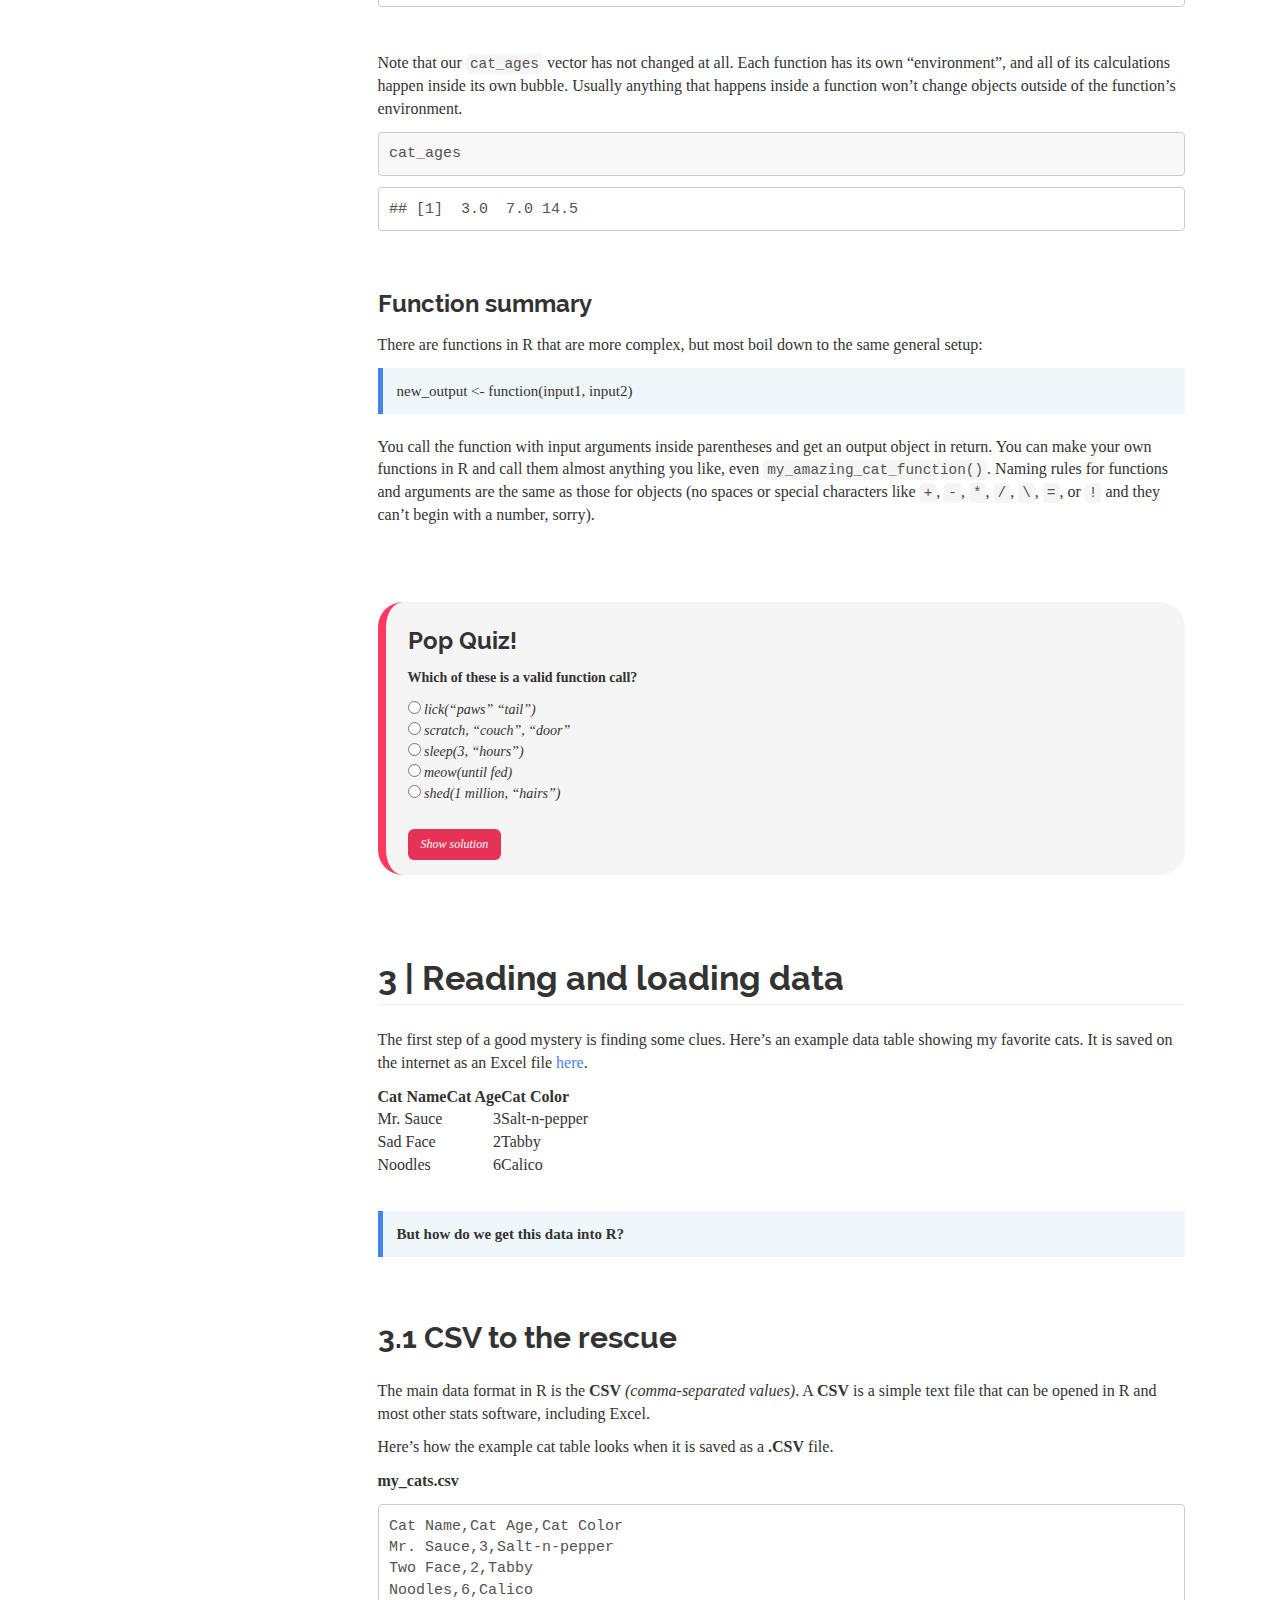
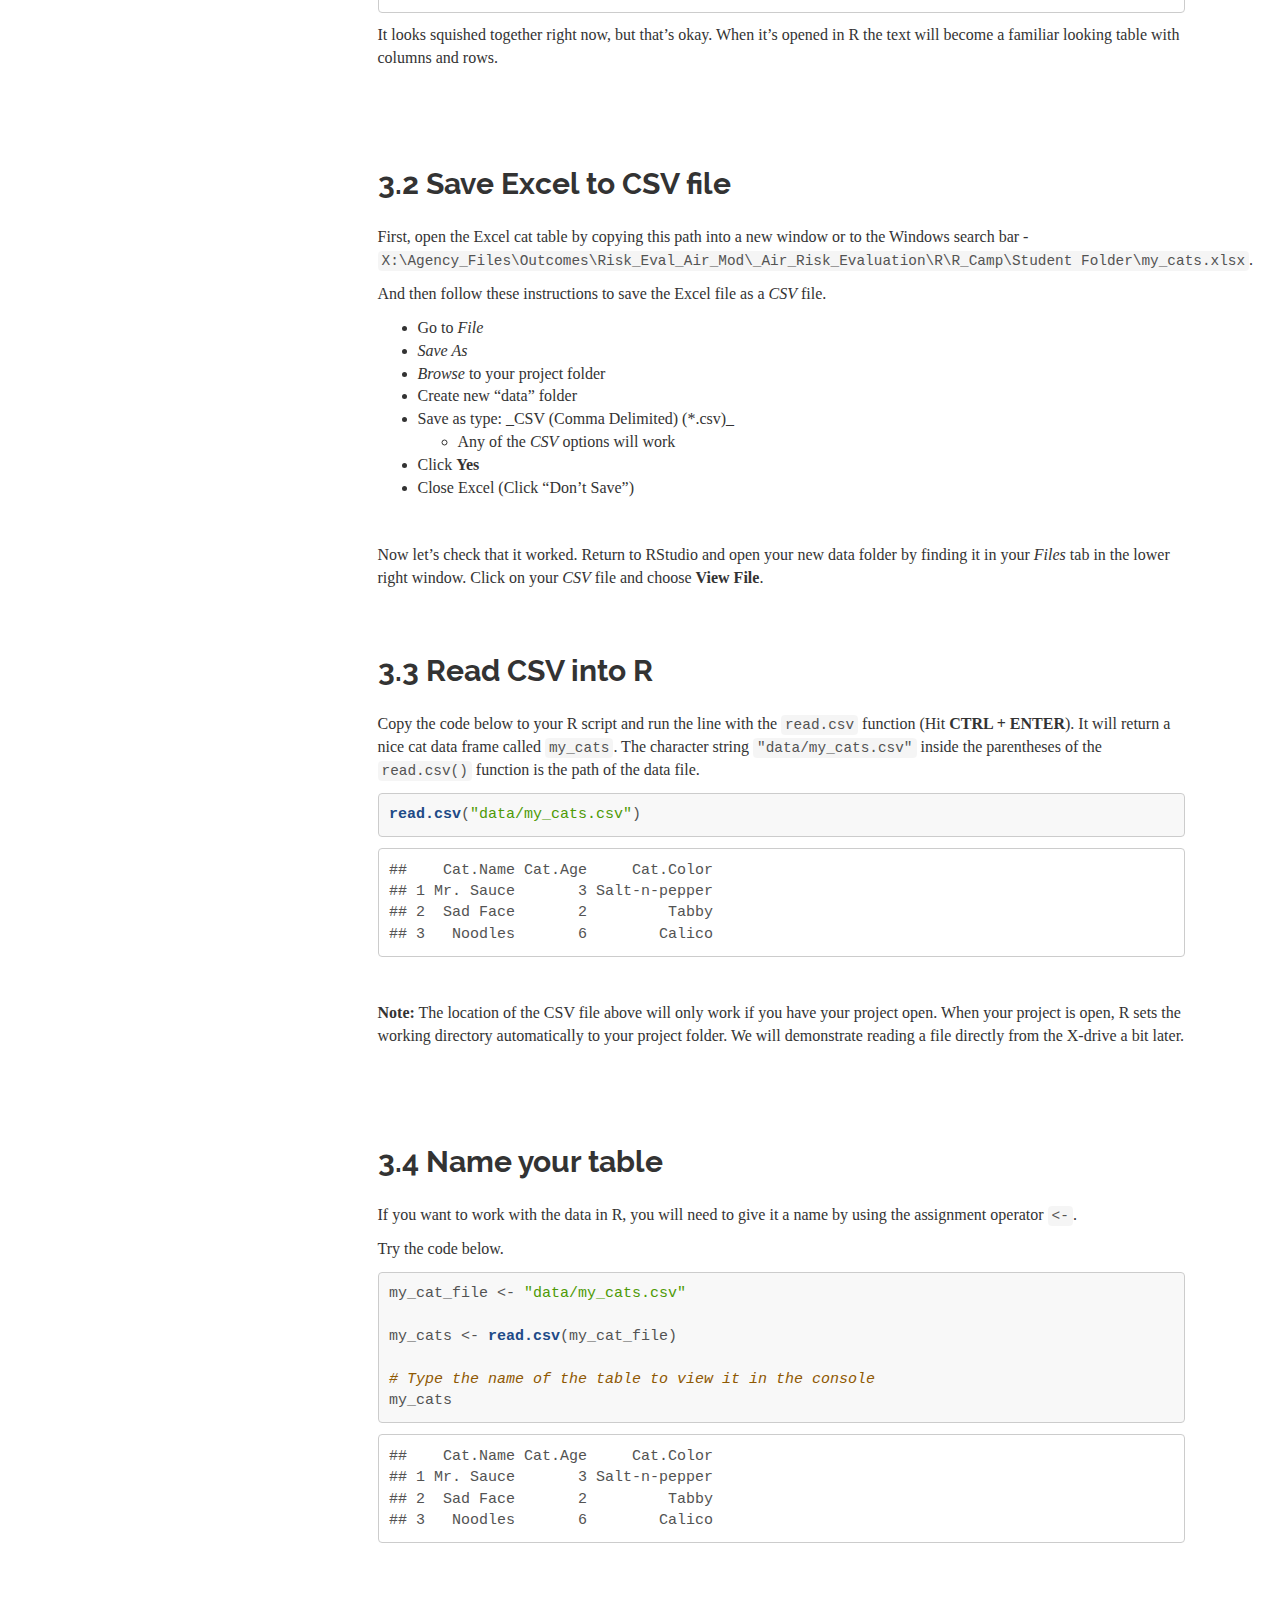
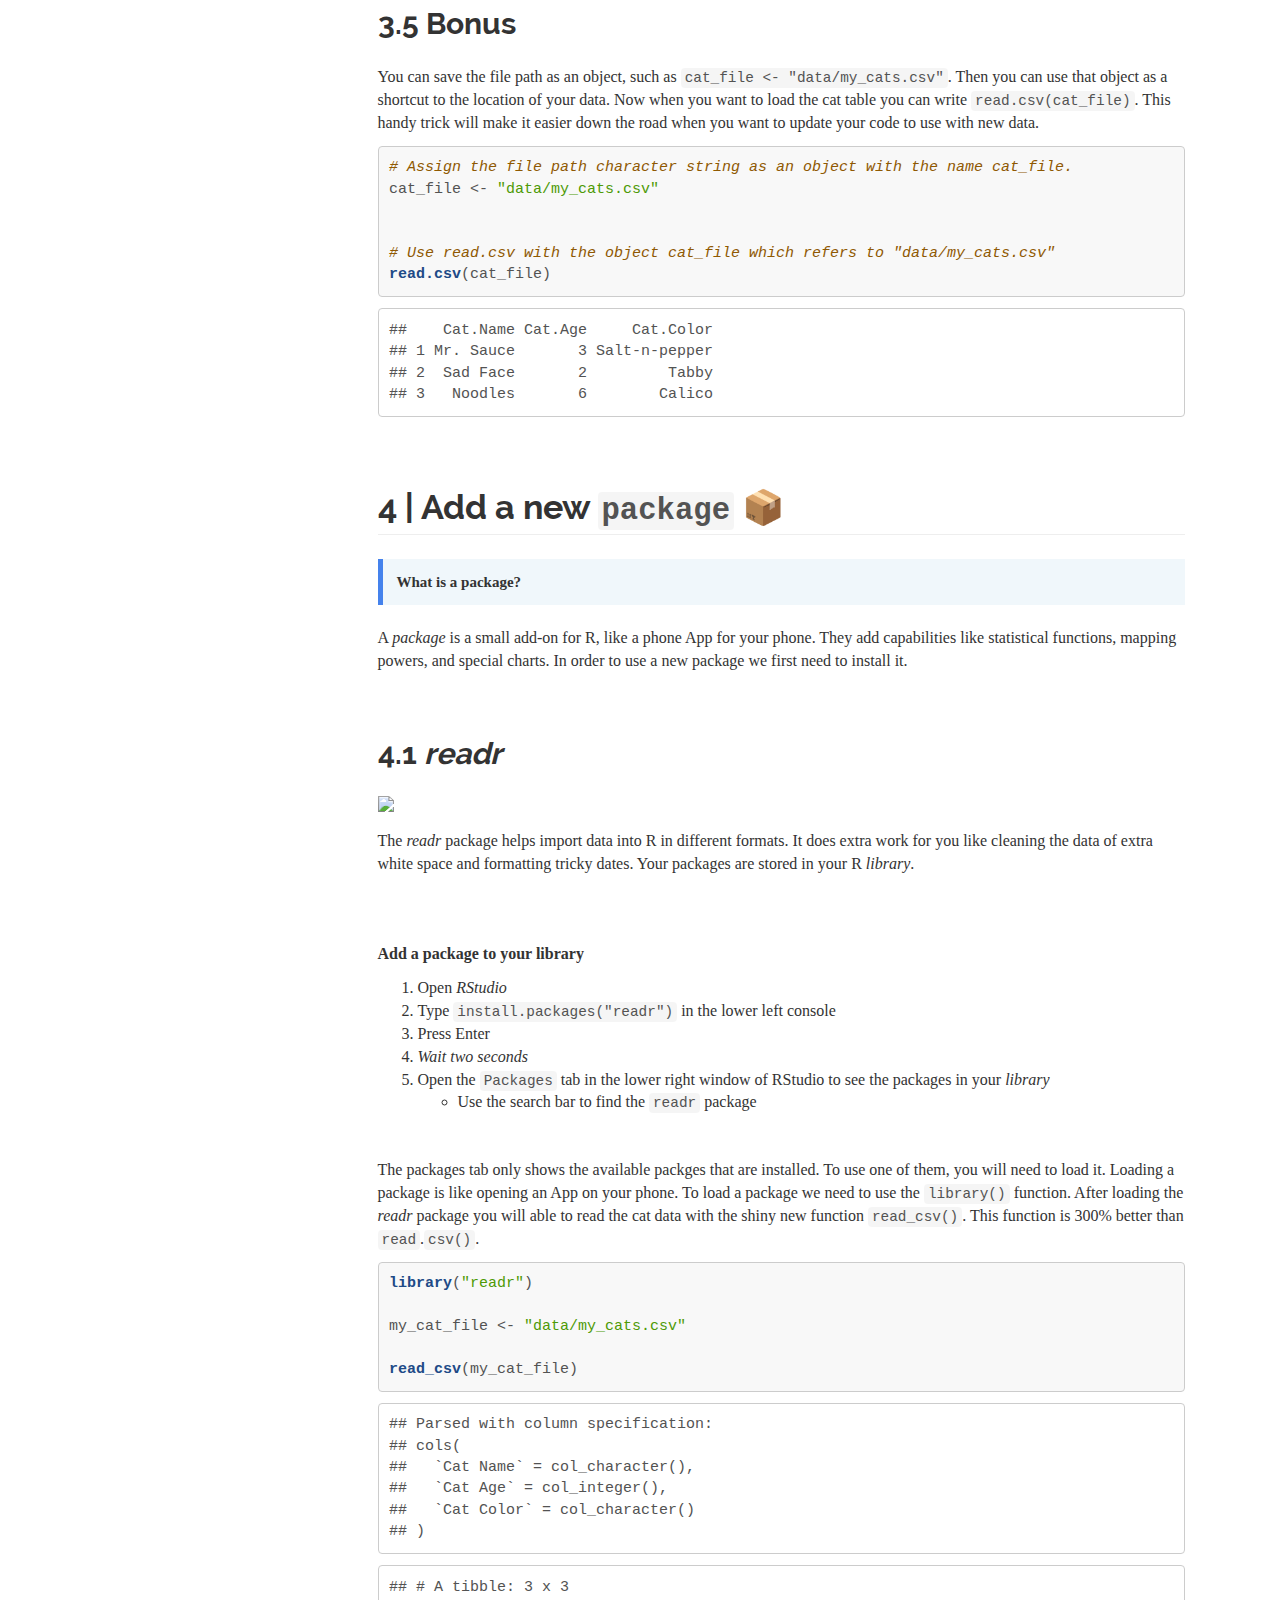
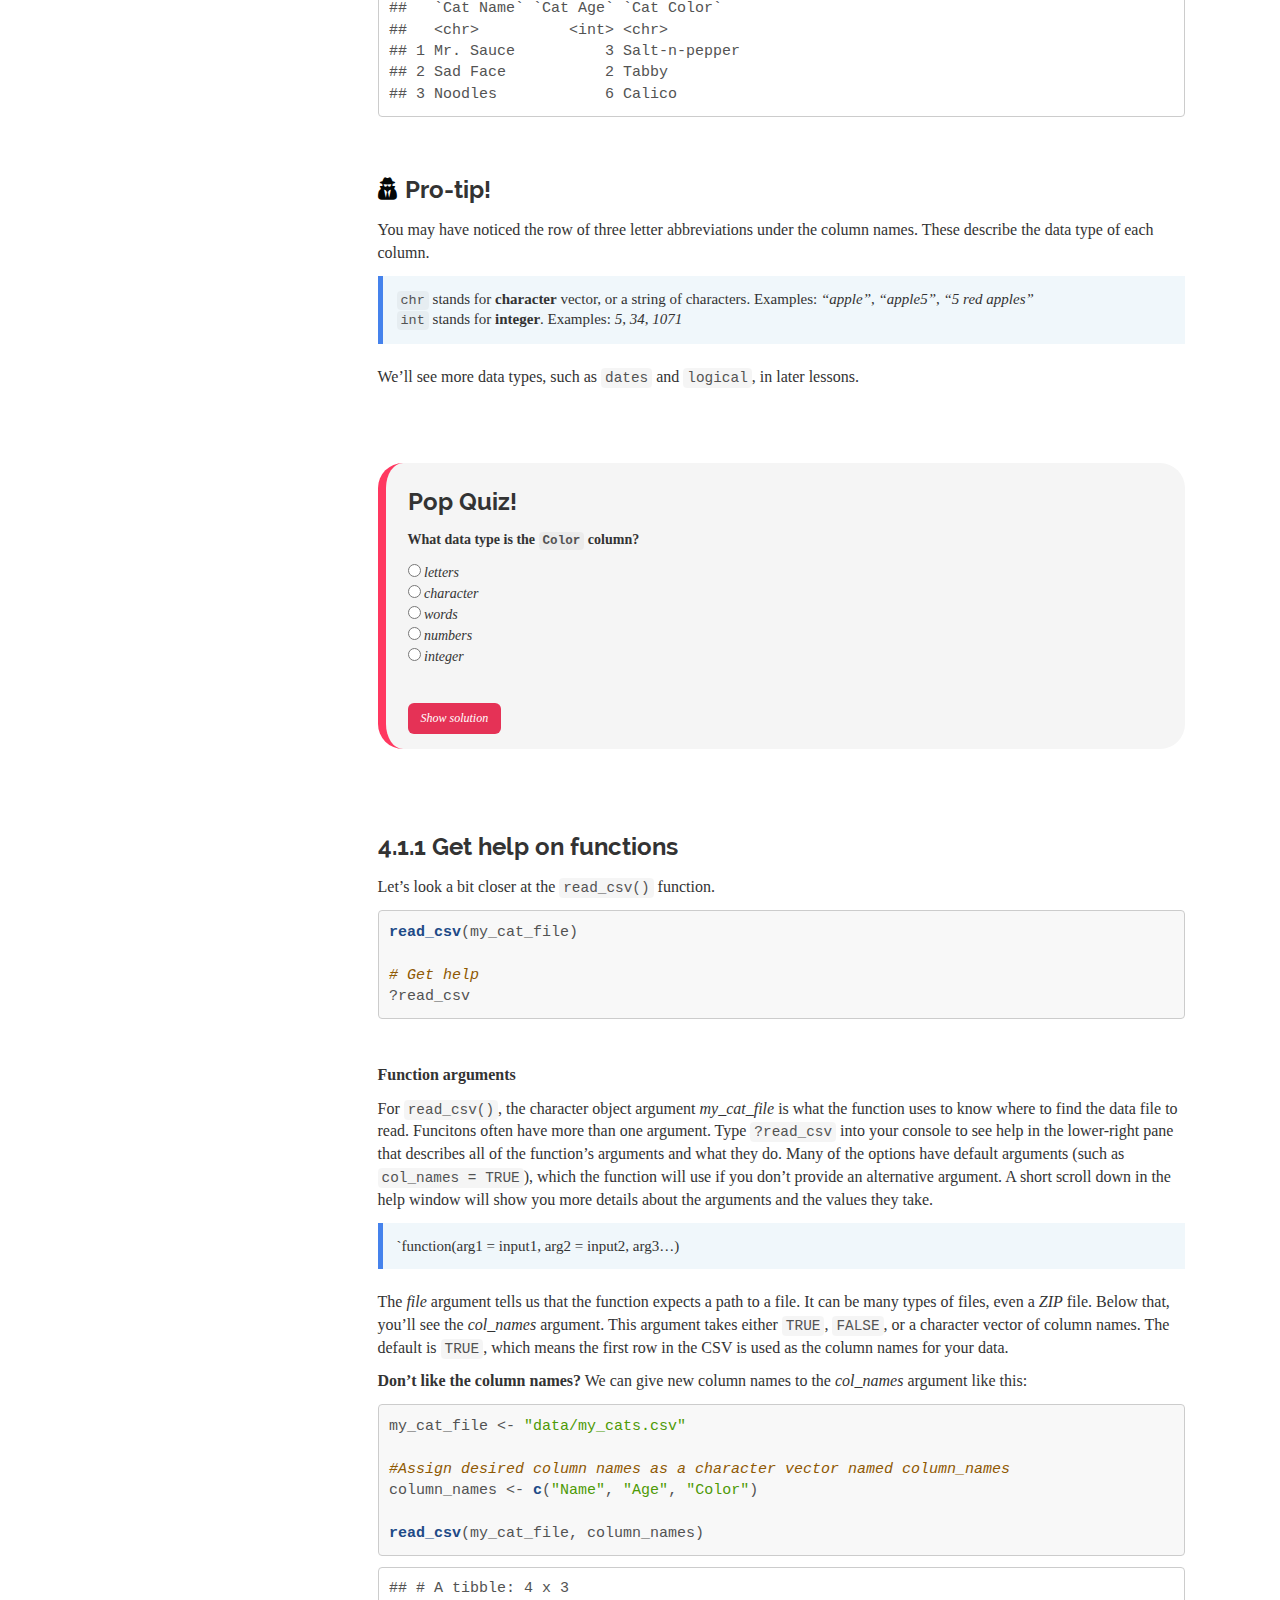
==== commit 156cd5fd: "sample files moved to data folder" ====
--- a/01-Day1_lost_cats.html
+++ b/01-Day1_lost_cats.html
@@ -263,7 +263,7 @@
 <p style="display:block; text-align:center;">
 <img src="https://pbs.twimg.com/media/DNhps0gUQAAcS55.jpg" width="520">
 </p>
-<p><br><br><br><br></p>
+<p><br><br><br></p>
 </div>
 <div id="welcome-to-r-camp" class="section level1 unnumbered">
 <h1>Welcome to R Camp!</h1>
@@ -426,7 +426,7 @@
 <span class="co"># Now, how do I get the &#39;cat&#39; object back?</span></code></pre></div>
 <p><br></p>
 <div class="tip">
-<p><strong>HOORAY!</strong> Don’t worry about deleting data or making a mistake in R. When you load data files into R the content is copied over. So the original files remain safe and never change. If anything disappears or goes wrong in R, it’s okay. You can always re-load the data using your script. So no more worries about whether you remembered to save the latest data file or not.</p>
+<p><strong>HOORAY!</strong> Don’t worry about deleting data or making a mistake in R. When you load data files into R it only copies the contents. That means all your original data files will remain safe and won’t suffer from any accidental changes. If anything disappears or goes wrong in R, it’s okay! You can always re-load the data using your script. No more worries about whether you remembered to save the latest data file or not.</p>
 </div>
 <p><br></p>
 <div id="give-it-a-name" class="section level2">
@@ -798,10 +798,10 @@
 <p><strong>Don’t like the column names?</strong> We can give new column names to the <em>col_names</em> argument like this:</p>
 <div class="sourceCode"><pre class="sourceCode r"><code class="sourceCode r">my_cat_file &lt;-<span class="st"> &quot;data/my_cats.csv&quot;</span>
 
-<span class="co">#Assign desired column names as a character vector named good_col_names</span>
-good_col_names &lt;-<span class="st"> </span><span class="kw">c</span>(<span class="st">&quot;Name&quot;</span>, <span class="st">&quot;Age&quot;</span>, <span class="st">&quot;Color&quot;</span>)
-
-<span class="kw">read_csv</span>(my_cat_file, good_col_names)</code></pre></div>
+<span class="co">#Assign desired column names as a character vector named column_names</span>
+column_names &lt;-<span class="st"> </span><span class="kw">c</span>(<span class="st">&quot;Name&quot;</span>, <span class="st">&quot;Age&quot;</span>, <span class="st">&quot;Color&quot;</span>)
+
+<span class="kw">read_csv</span>(my_cat_file, column_names)</code></pre></div>
 <pre><code>## # A tibble: 4 x 3
 ##   Name      Age     Color        
 ##   &lt;chr&gt;     &lt;chr&gt;   &lt;chr&gt;        
@@ -811,9 +811,9 @@
 ## 4 Noodles   6       Calico</code></pre>
 <p><br></p>
 <p>We now have the column names we want, but now the original column names in our CSV file show up as a row in our data. We want <code>read_csv</code> to ignore the first row. Let’s look through the help window and try to find an argument that can help us. The <code>skip</code> argument looks like it could be helpful. Sure enough, the description is exactly what we’re looking for here. The default is <code>skip = 0</code> (read every line), but we can skip the first line by providing <code>skip = 1</code>.</p>
-<div class="sourceCode"><pre class="sourceCode r"><code class="sourceCode r">good_col_names &lt;-<span class="st"> </span><span class="kw">c</span>(<span class="st">&quot;Name&quot;</span>, <span class="st">&quot;Age&quot;</span>, <span class="st">&quot;Color&quot;</span>)
-
-<span class="kw">read_csv</span>(my_cat_file, good_col_names, <span class="dt">skip =</span> <span class="dv">1</span>)</code></pre></div>
+<div class="sourceCode"><pre class="sourceCode r"><code class="sourceCode r">column_names &lt;-<span class="st"> </span><span class="kw">c</span>(<span class="st">&quot;Name&quot;</span>, <span class="st">&quot;Age&quot;</span>, <span class="st">&quot;Color&quot;</span>)
+
+<span class="kw">read_csv</span>(my_cat_file, column_names, <span class="dt">skip =</span> <span class="dv">1</span>)</code></pre></div>
 <pre><code>## Parsed with column specification:
 ## cols(
 ##   Name = col_character(),
@@ -833,7 +833,7 @@
 <p><code>feed_pets(dogs = &quot;dogfood&quot;, cats = &quot;catnip&quot;, fish = &quot;pellets&quot;)</code>.</p>
 </blockquote>
 <p>A shorthand way to write this would be <code>feed_pets(&quot;dogfood&quot;, &quot;catnip&quot;, &quot;pellets&quot;)</code>. If we write <code>feed_pets(&quot;dogfood&quot;, &quot;pellets&quot;, &quot;catnip&quot;)</code>, the function will send <em>fish pellets</em> to your cat and <em>catnip</em> to your fish. No good. If you really wanted to write “pellets” second, you would need to tell R which food item belongs to each animal, such as <code>feed_pets(&quot;dogfood&quot;, fish = &quot;pellets&quot;, cats = &quot;catnip&quot;)</code>.</p>
-<p>The same thing goes for <code>read_csv()</code>. In <code>read_csv(my_cat_file, good_col_names, skip = 1)</code>, R assumes the file is <code>my_cat_file</code> and col_names is <code>good_col_names</code>, but the <code>skip =</code> has to be included because <em>skip</em> is the 10th argument in <code>read_csv</code>. If we don’t include <code>skip =</code>, R will assume the value we entered is meant for the function’s 3rd argument.</p>
+<p>The same thing goes for <code>read_csv()</code>. In <code>read_csv(my_cat_file, column_names, skip = 1)</code>, R assumes the file is <code>my_cat_file</code> and that the col_names should be set to <code>column_names</code>. The <code>skip =</code> argument has to be included explicitly because <em>skip</em> is the <strong>10th</strong> argument in <code>read_csv()</code>. If we don’t include <code>skip =</code>, R will assume the value we entered is meant for the function’s <strong>3rd</strong> argument.</p>
 </div>
 <div id="pro-tip-1" class="section level3 unnumbered">
 <h3><i class="fa fa-user-secret" aria-hidden="true" style="color:#040707;"></i> Pro-tip!</h3>
@@ -918,28 +918,21 @@
 <div id="all-the-cats" class="section level1">
 <h1><span class="header-section-number">6</span> | All the cats!</h1>
 <hr>
-<p>Thanks to your friend you were able to download a list of all the missing cats from the city’s wepage. Follow the steps below to read the cat data into R.</p>
-<div id="find-the-files-path" class="section level2 unnumbered">
-<h2>Find the file’s path</h2>
-<p>Open this folder in a new window <code>X:\Agency_Files\Outcomes\Risk_Eval_Air_Mod\_Air_Risk_Evaluation\R\R_Camp\Student Folder</code>. Find the file <code>missing_cat_list.csv</code>.</p>
-</div>
-<div id="copy-the-files-location" class="section level2 unnumbered">
-<h2>Copy the file’s location</h2>
-<ul>
-<li>Hold Shift + Right click on the file name. Select “Copy as path” from the menu.</li>
-</ul>
-<p><em>or</em></p>
-<ul>
-<li>Copy the folder location from the path at the top of the explorer window.</li>
-</ul>
+<p>Thanks to your friend, you can download a list of all the missing cats in your town. Follow the steps below to read the cat data into R.</p>
+<div id="find-the-files-location" class="section level2 unnumbered">
+<h2>Find the file’s location</h2>
+<p>Open this URL in your browser <a href="https://github.com/MPCA-air/RCamp/tree/master/data" class="uri">https://github.com/MPCA-air/RCamp/tree/master/data</a>, and find the file <code>missing_cat_list.csv</code>. To download, <strong>Right click</strong> on your cat’s file and select <strong>Save Link As…</strong>. Navigate to your project folder and save the file into a folder named <code>data\</code>. Don’t have a <code>data</code> folder? Go ahead and create a new one.</p>
 </div>
 <div id="add-the-file-location-to-your-script" class="section level2 unnumbered">
 <h2>Add the file location to your script</h2>
 <p>Now you can paste the file’s location into the <code>read_csv()</code> function. Here’s a code snippet to get you started.</p>
 <div class="sourceCode"><pre class="sourceCode r"><code class="sourceCode r"><span class="kw">library</span>(<span class="st">&quot;readr&quot;</span>)
 
-all_cats_file &lt;-<span class="st"> &quot;X:/...&quot;</span>
-
+<span class="co"># Replace the `...` with the name of the file</span>
+all_cats_file &lt;-<span class="st"> &quot;data/...&quot;</span>
+
+
+<span class="co"># Replace the `...` with &#39;all_cats_file&#39;</span>
 all_cats &lt;-<span class="st"> </span><span class="kw">read_csv</span>(...)</code></pre></div>
 <p><br></p>
 <div class="toggle">
@@ -967,6 +960,13 @@
 ##   greedy = col_integer(),
 ##   owner_phone = col_character()
 ## )</code></pre>
+</div>
+<div class="tip">
+<h2 id="copy-a-files-location" class="unnumbered">Copy a file’s location</h2>
+<p>In <em>Windows</em> there’s a handy trick to copy the path to a file on your computer:</p>
+<ul>
+<li>Hold Shift + Right click on the file name. Select “Copy as path” from the menu.</li>
+</ul>
 </div>
 <div id="pro-tip-2" class="section level3 unnumbered">
 <h3><i class="fa fa-user-secret" aria-hidden="true" style="color:#040707;"></i> Pro-tip!</h3>
@@ -1271,9 +1271,9 @@
 <div class="sourceCode"><pre class="sourceCode r"><code class="sourceCode r"><span class="kw">filter</span>(all_cats, color <span class="op">%in%</span><span class="st"> </span><span class="kw">c</span>(<span class="st">&quot;orange&quot;</span>, <span class="st">&quot;striped&quot;</span>))</code></pre></div>
 <p><br></p>
 <blockquote>
-<p><em>What is the <code>c()</code> thing?</em></p>
-</blockquote>
-<p>You can put multiple values inside <em>c()</em> to make a vector of items. Each item in the vector is separated by a comma. Let’s create a short vector of your favorite colors.</p>
+<p><strong>What is that <code>c()</code> thing all about again?</strong></p>
+</blockquote>
+<p>You can put multiple values inside <code>c()</code> to make a vector of items. Each item in the vector is separated by a comma. Let’s create a short vector of your favorite colors.</p>
 <div class="sourceCode"><pre class="sourceCode r"><code class="sourceCode r"><span class="co"># This is an example vector</span>
 my_fave_colors &lt;-<span class="st"> </span><span class="kw">c</span>(<span class="st">&quot;green&quot;</span>, <span class="st">&quot;orange&quot;</span>, <span class="st">&quot;cornflower&quot;</span>)
 
@@ -1334,11 +1334,13 @@
 <h1><span class="header-section-number">11</span> | Lost cat traits</h1>
 <hr>
 <p><em>Congratulations! You’ve unlocked your cat’s personality.</em></p>
-<p>Thanks to all the quality time you spent with your cat, you now have some high quality data describing your cat’s personality. Use the cat’s tag number to find the corresponding CSV file in this folder <code>X:\Agency_Files\Outcomes\Risk_Eval_Air_Mod\_Air_Risk_Evaluation\R\R_Camp\Student Folder\Found cats</code>. Copy the file to your project’s <code>data\</code> folder.</p>
-<p><br></p>
-<p>Now you can read in a description of your found cat.</p>
+<p>Thanks to all the quality time you spent with your cat, you were able to collect some high quality data describing your cat’s personality. You can use your cat’s tag number to find the CSV file for your cat. Download your file from the <a href="https://github.com/MPCA-air/RCamp/tree/master/data/found_cats">Cat personality files</a>.</p>
+<p>To download, <strong>Right click</strong> on your cat’s file and select <strong>Save Link As…</strong>. Navigate to your project folder and save the file into a folder named <code>data\</code>.</p>
+<p><br></p>
+<p>Now you can read in the file with the personality traits of your cat.</p>
 <div class="sourceCode"><pre class="sourceCode r"><code class="sourceCode r"><span class="kw">library</span>(<span class="st">&quot;readr&quot;</span>)
 
+<span class="co"># Replace the `##` with your tag number</span>
 my_cat &lt;-<span class="st"> </span><span class="kw">read_csv</span>(<span class="st">&quot;data/foundcat_tag##.csv&quot;</span>)</code></pre></div>
 <p><br></p>
 <p>Take a minute to explore your cat’s personality traits. Can you guess its name?</p>
@@ -1347,21 +1349,25 @@
 <h2><span class="header-section-number">11.1</span> Find your cat</h2>
 <hr>
 <p>Almost there! Now you can use <code>filter()</code> to check if the <em>all_cats</em> table has a cat with a similar personality as yours. Let’s hope so.</p>
-<div class="sourceCode"><pre class="sourceCode r"><code class="sourceCode r">the_one &lt;-<span class="st"> </span><span class="kw">filter</span>(all_cats, 
+<p><br></p>
+<p><strong>Use <code>filter()</code> to find your cat in the big <em>all_cats</em> table.</strong></p>
+<div class="sourceCode"><pre class="sourceCode r"><code class="sourceCode r"><span class="co"># Replace the `?` marks with your cat&#39;s personality traits</span>
+the_one &lt;-<span class="st"> </span><span class="kw">filter</span>(all_cats, 
                   greedy  <span class="op">==</span><span class="st"> </span>?, 
                   playful <span class="op">==</span><span class="st"> </span>?, 
                   age    ...)</code></pre></div>
 <p><br></p>
 <blockquote>
-<p><em>Hint: You can also use the cat’s <code>age</code> to help narrow down the number of potential cats.</em></p>
+<p><em>Hint: You can also use the cat’s <code>age</code> range to help narrow down the number of potential cats.</em></p>
 </blockquote>
 <p><br><br></p>
 <div id="success" class="section level3 unnumbered">
 <h3>Success!</h3>
 <br>
 <hr>
-<p>Great work! You found your cat and you’ve earned yourself a detective badge. <strong>Let’s celebrate!</strong></p>
-<p><br></p>
+<p>Great work! You found your cat and you’ve earned yourself a detective badge.</p>
+<p><br></p>
+<p><strong>Let’s celebrate!</strong></p>
 <div class="toggle">
 <button class="btn_code">
 ~ Receive your badge ~
@@ -1396,8 +1402,7 @@
 </div>
 <p><br><br></p>
 <blockquote>
-<p><i class="fa fa-hourglass-half" aria-hidden="true" style="color:#040707;"></i> <strong>Time check</strong></p>
-<p>Recap:</p>
+<p><i class="fa fa-hourglass-half" aria-hidden="true" style="color:#040707;"></i> <strong>RECAP:</strong></p>
 <ul>
 <li><p>What packages have we added to our <code>library</code>?</p></li>
 <li><p>What new functions have we learned?</p></li>
@@ -1410,14 +1415,14 @@
 <h1><i class="fa fa-star" style="color:#ffff00"></i> <i class="fa fa-star" style="color:#ffff00"></i> Bonus level!! <i class="fa fa-star" style="color:#ffff00"></i> <i class="fa fa-star" style="color:#ffff00"></i></h1>
 <p>R wasn’t made to only look at cat data, but if that’s your thing there’s certainly more great cat data to be found. Other free data sets are also available online and in R packages <em>(try typing <code>starwars</code> after you’ve loaded the <strong>dplyr</strong> package)</em>. One big advantage of CSVs is that you can easily share them online. Once there, researchers and collaborators can easily read your data directly into their own R session using the data’s URL.</p>
 <p>Kaggle <a href="https://www.kaggle.com/datasets">datasets</a> is one great resource for interesting data. The example below shows a data set of the top 5,000 rated movies on IMDB.</p>
-<div class="sourceCode"><pre class="sourceCode r"><code class="sourceCode r"><span class="co"># Below is a movie CSV file downloaded from the internet. </span>
-<span class="kw">library</span>(<span class="st">&quot;readr&quot;</span>)
-
-movie_file_name &lt;-<span class="st"> &quot;X:/Agency_Files/Outcomes/Risk_Eval_Air_Mod/_Air_Risk_Evaluation/R/R_Camp/Student Folder/Sample data/IMDB.csv&quot;</span>
-
-
-<span class="co">#IMDB movie data as CSV</span>
-movies &lt;-<span class="st"> </span><span class="kw">read_csv</span>(movie_file_name)</code></pre></div>
+<div class="sourceCode"><pre class="sourceCode r"><code class="sourceCode r"><span class="kw">library</span>(<span class="st">&quot;readr&quot;</span>)
+
+<span class="co"># Below is a IMDB movie file stored on the internet as a CSV</span>
+movie_url &lt;-<span class="st"> &quot;https://raw.githubusercontent.com/MPCA-air/RCamp/master/data/movies/IMDB.csv&quot;</span>
+
+
+<span class="co"># Read the IMDB movie data and save as `movies`</span>
+movies &lt;-<span class="st"> </span><span class="kw">read_csv</span>(movie_url)</code></pre></div>
 <p><br></p>
 <p>Your challenge is to load the movie data (or use one of your own) and to practice using the <code>filter()</code>, <code>arrange()</code>, <code>mutate()</code>, and <code>summarize()</code> functions. When you’ve run out of time, save your script as “my_name.R” to this folder — <code>X:\Agency_Files\Data_Services\DAU\Data Analytics User Group\Shared\r\training\RCamp\Day1\Student scripts</code>.</p>
 <blockquote>
@@ -1447,7 +1452,9 @@
 <li>What were the highest and lowest grossing movies in this database?</li>
 <li>What actor or actress appears the most times in this database as actor1?</li>
 <li>How many Facebook likes has this actor or actress received?</li>
-<li>Filter the data set to your favorite movie, or a movie you have seen. What is the duration of that movie? 1. What movie has the longest duration? the shortest? Make a table including only the directors and the mean duration of their movies.</li>
+<li>Filter the data set to your favorite movie, or a movie you have seen. What is the duration of that movie?<br />
+</li>
+<li>What movie has the longest duration? the shortest? Make a table including only the directors and the mean duration of their movies.</li>
 </ol>
 <p><br></p>
 </div>
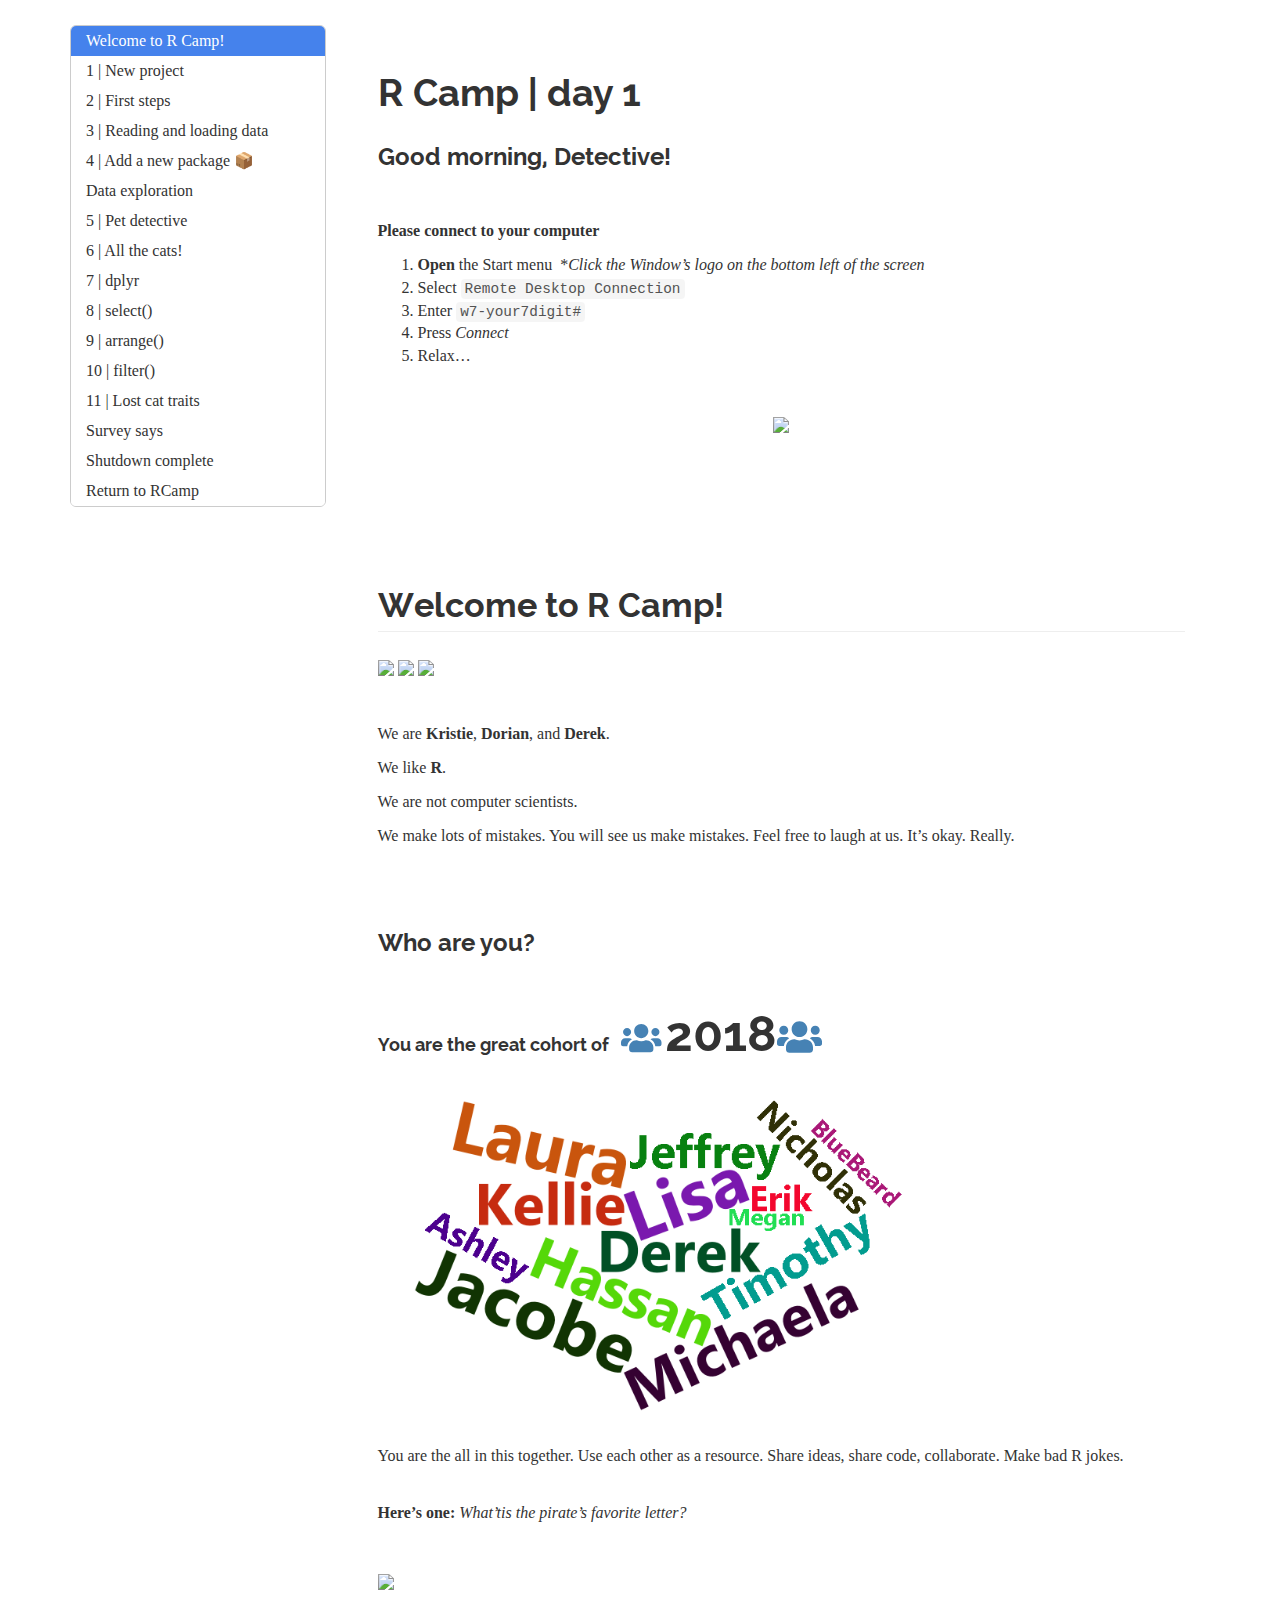
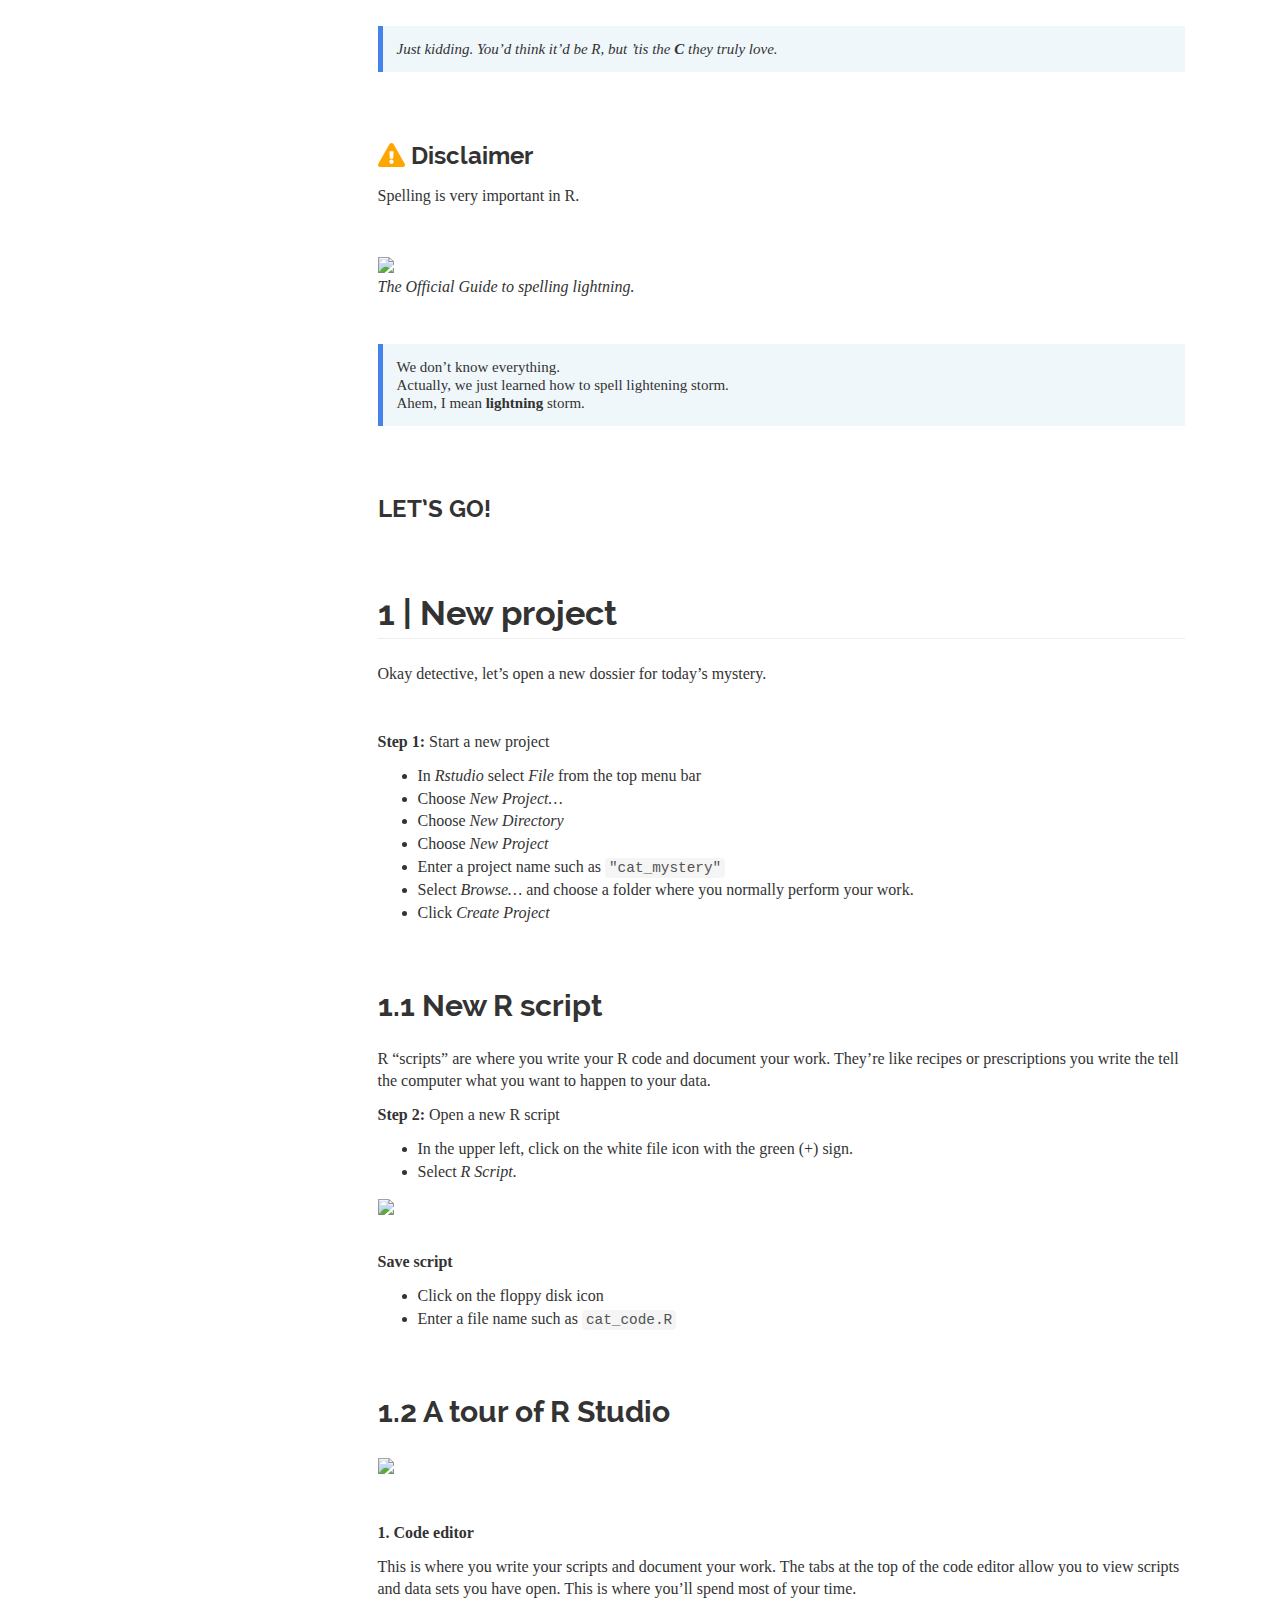
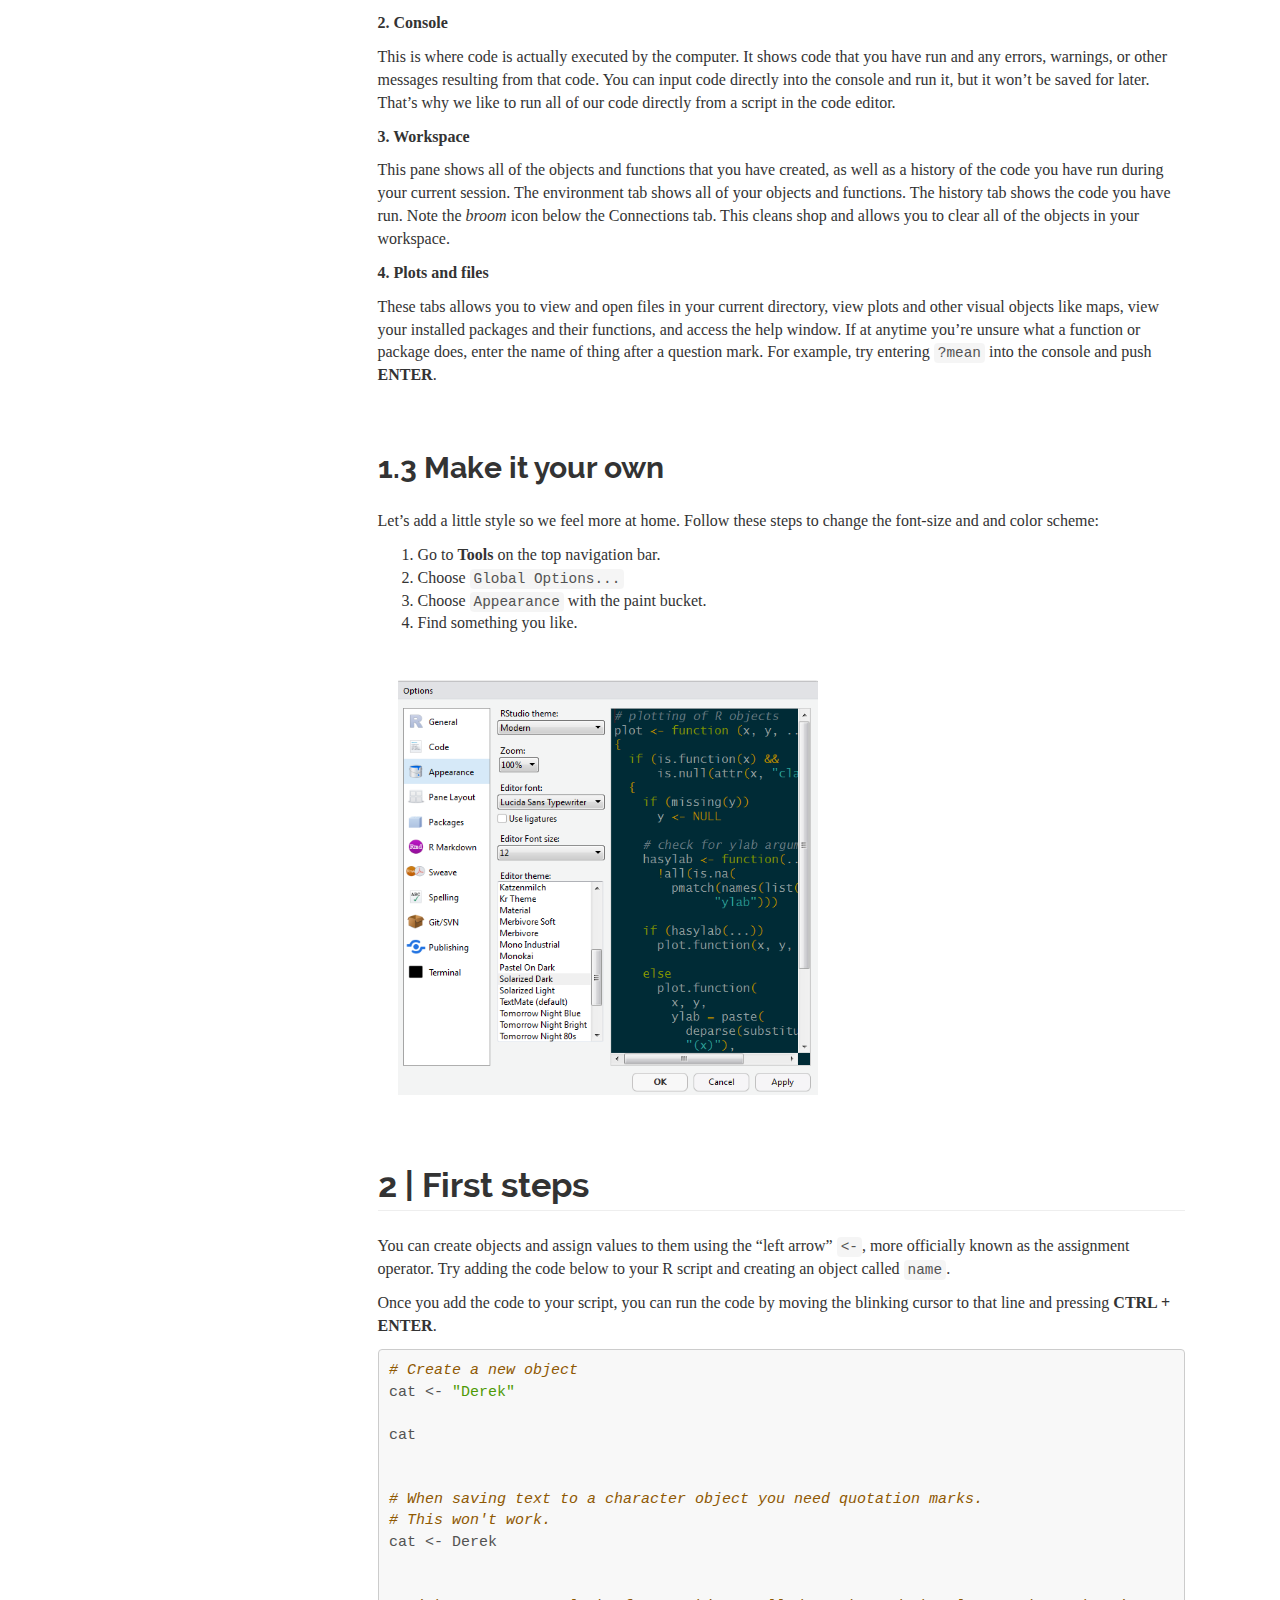
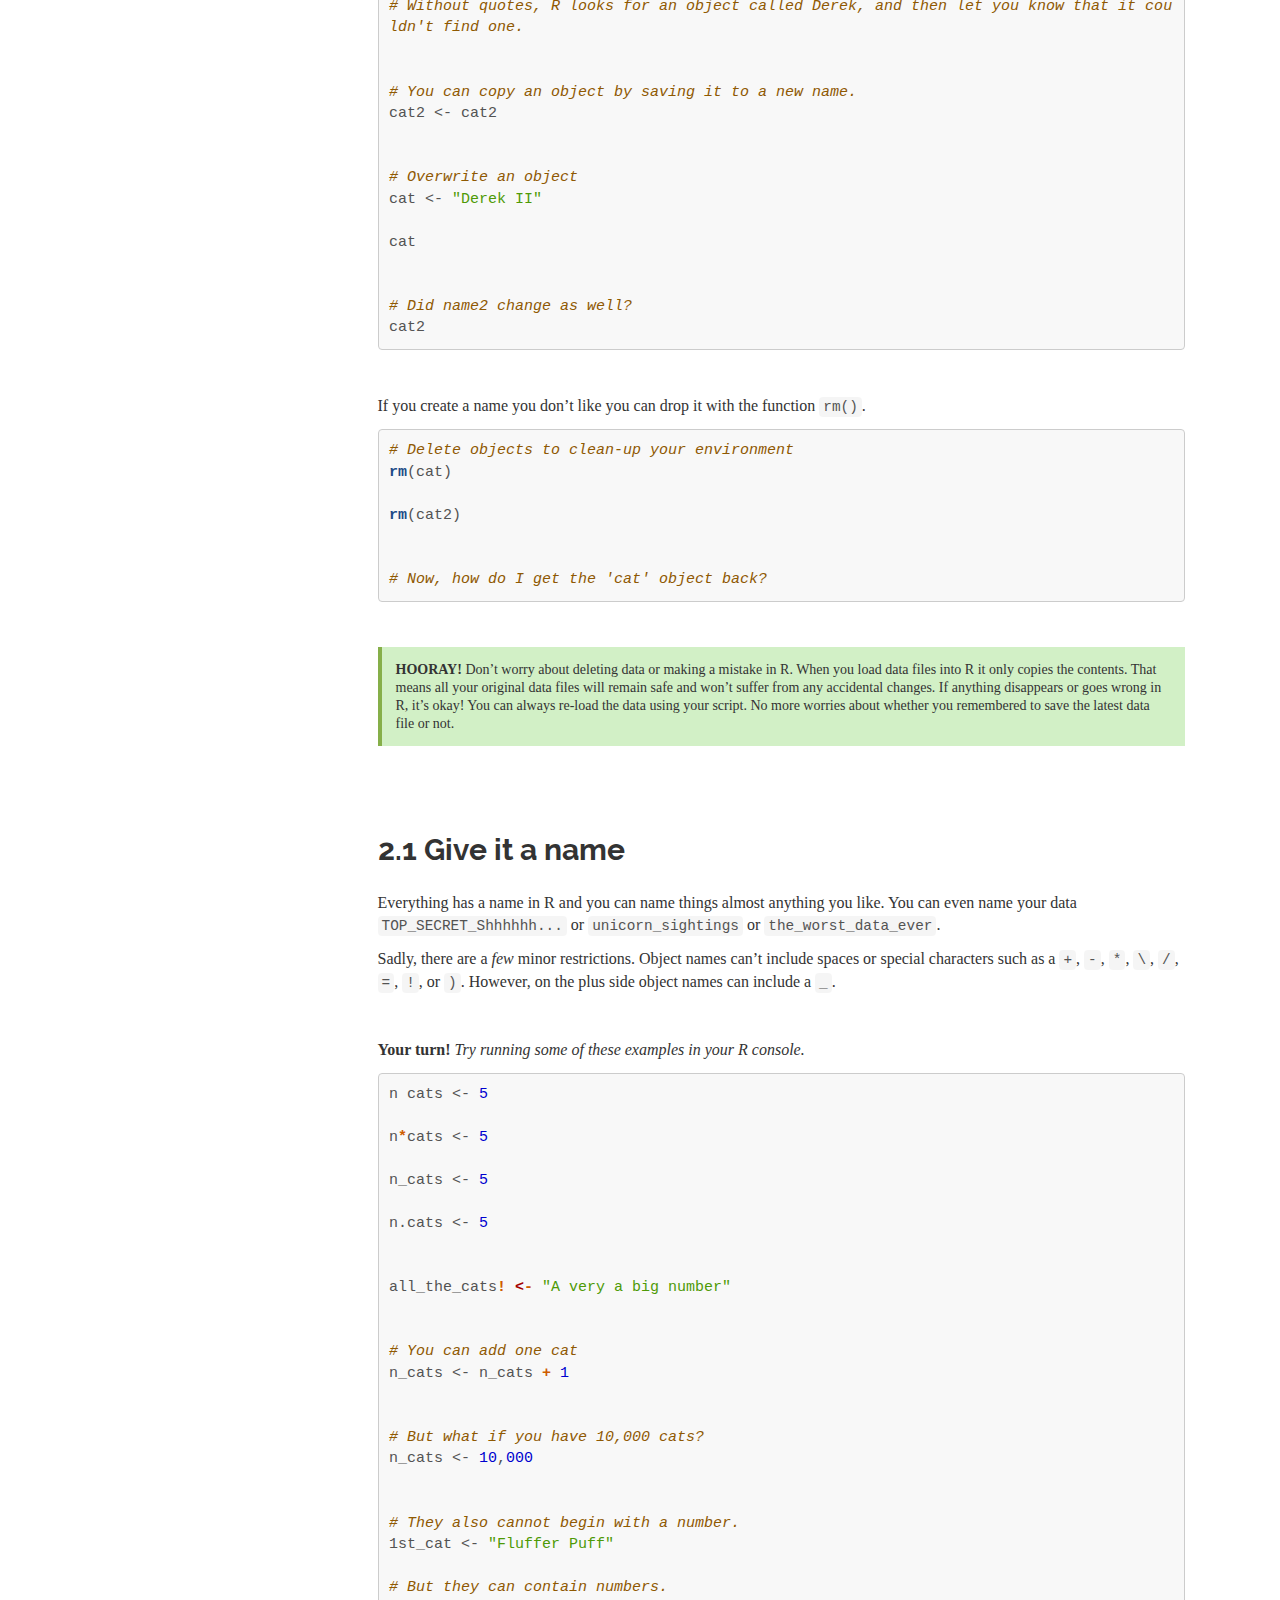
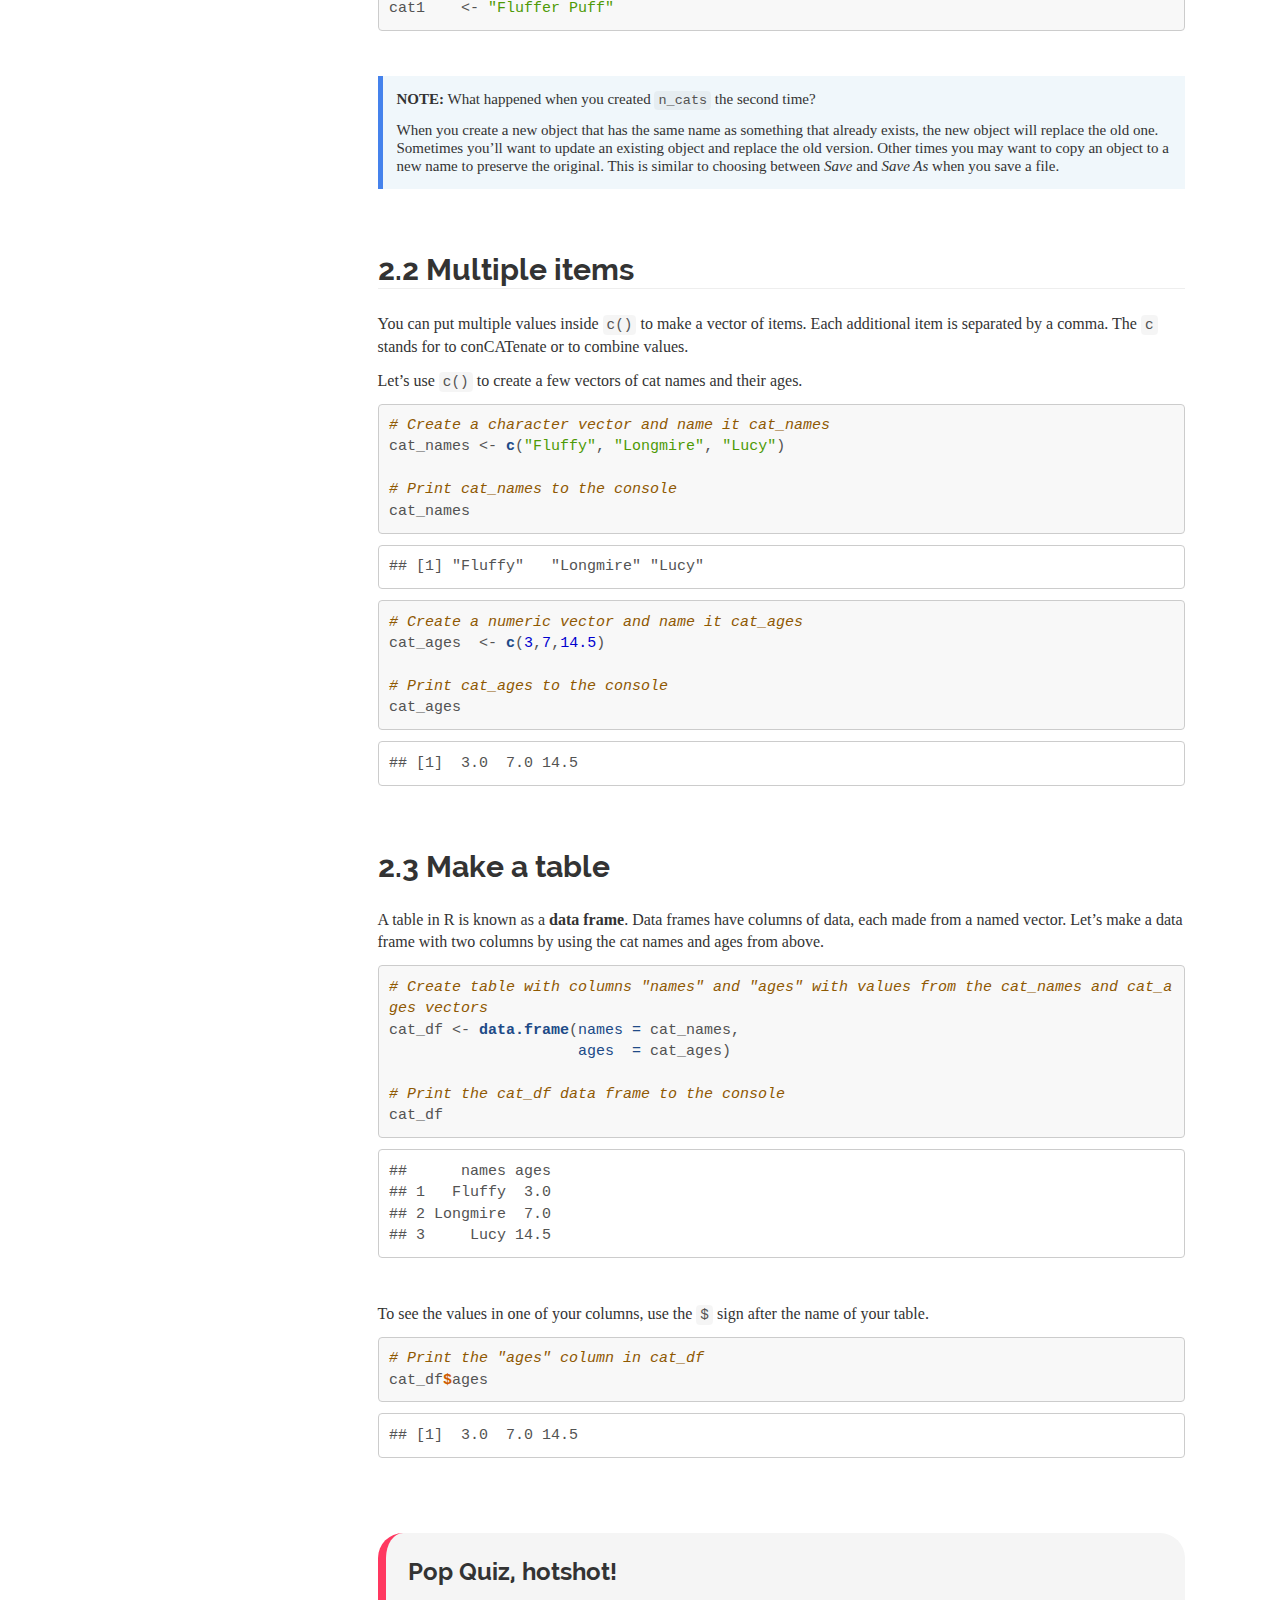
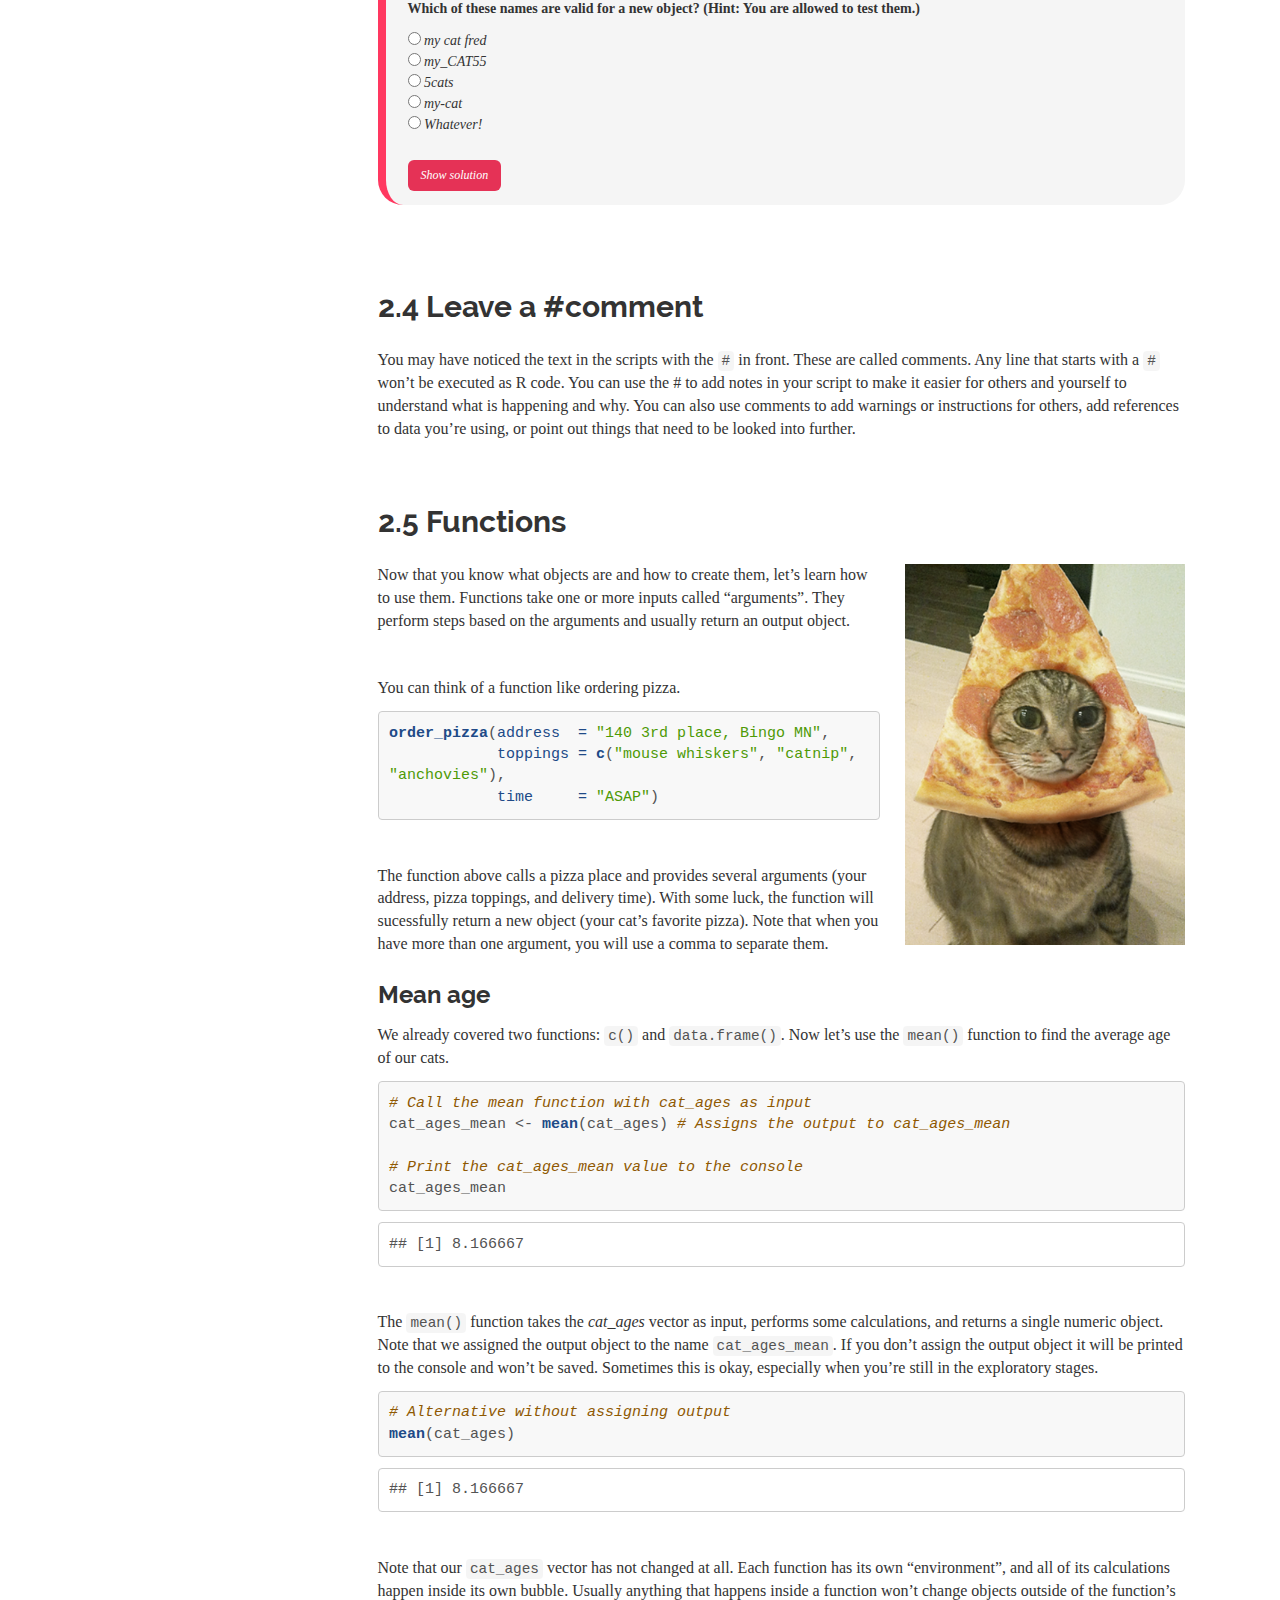
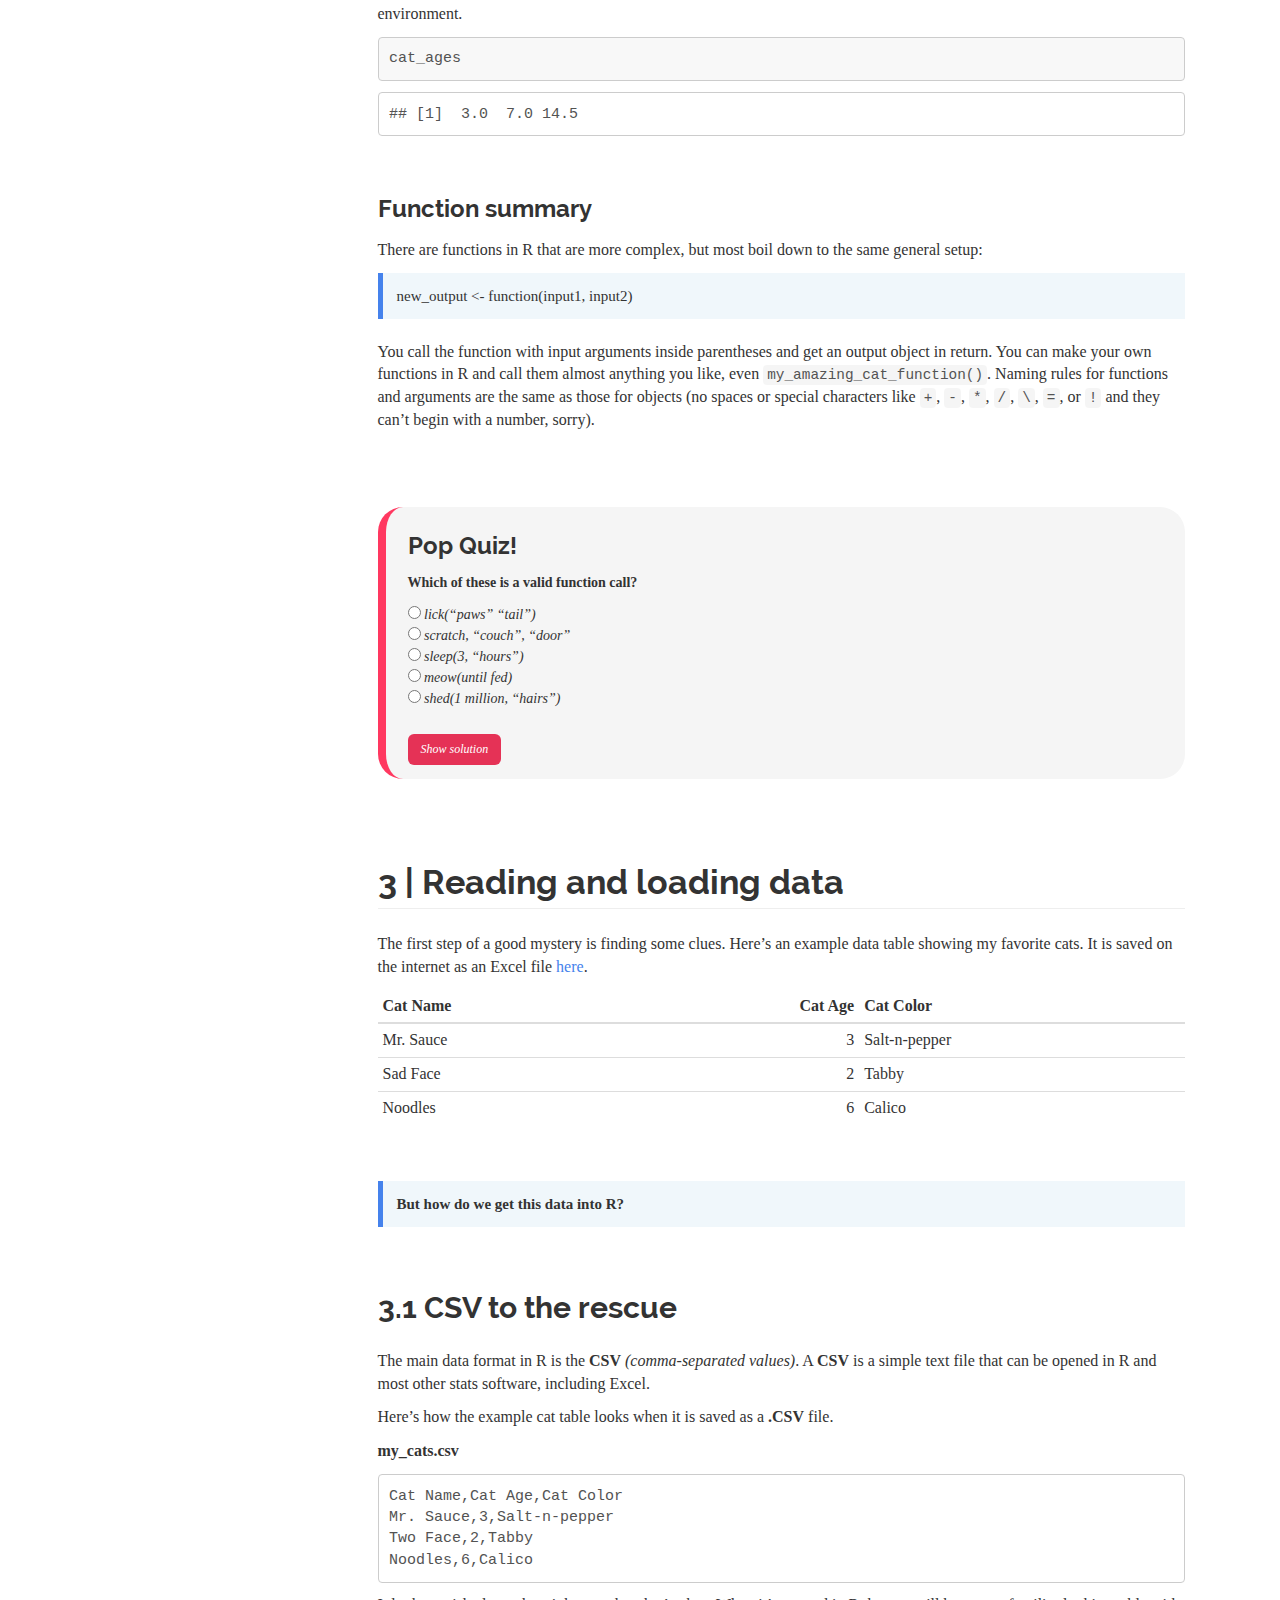
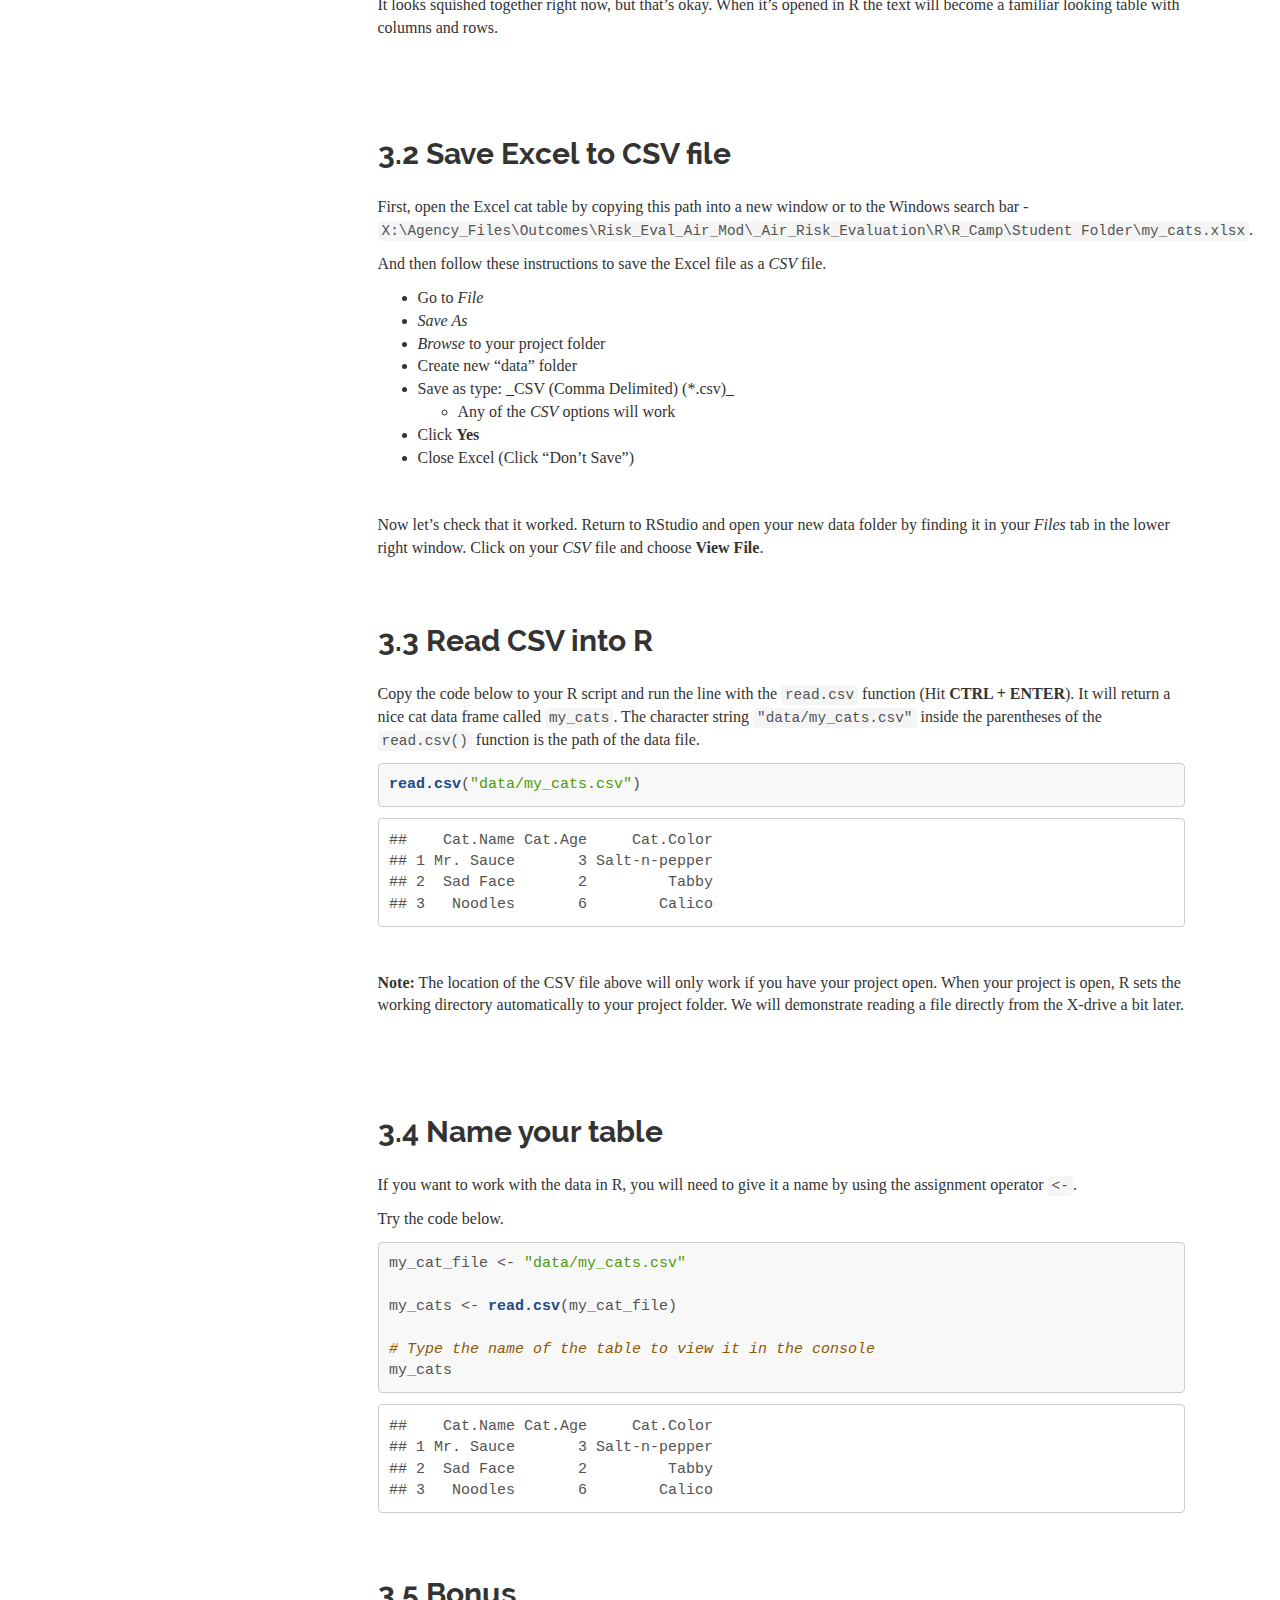
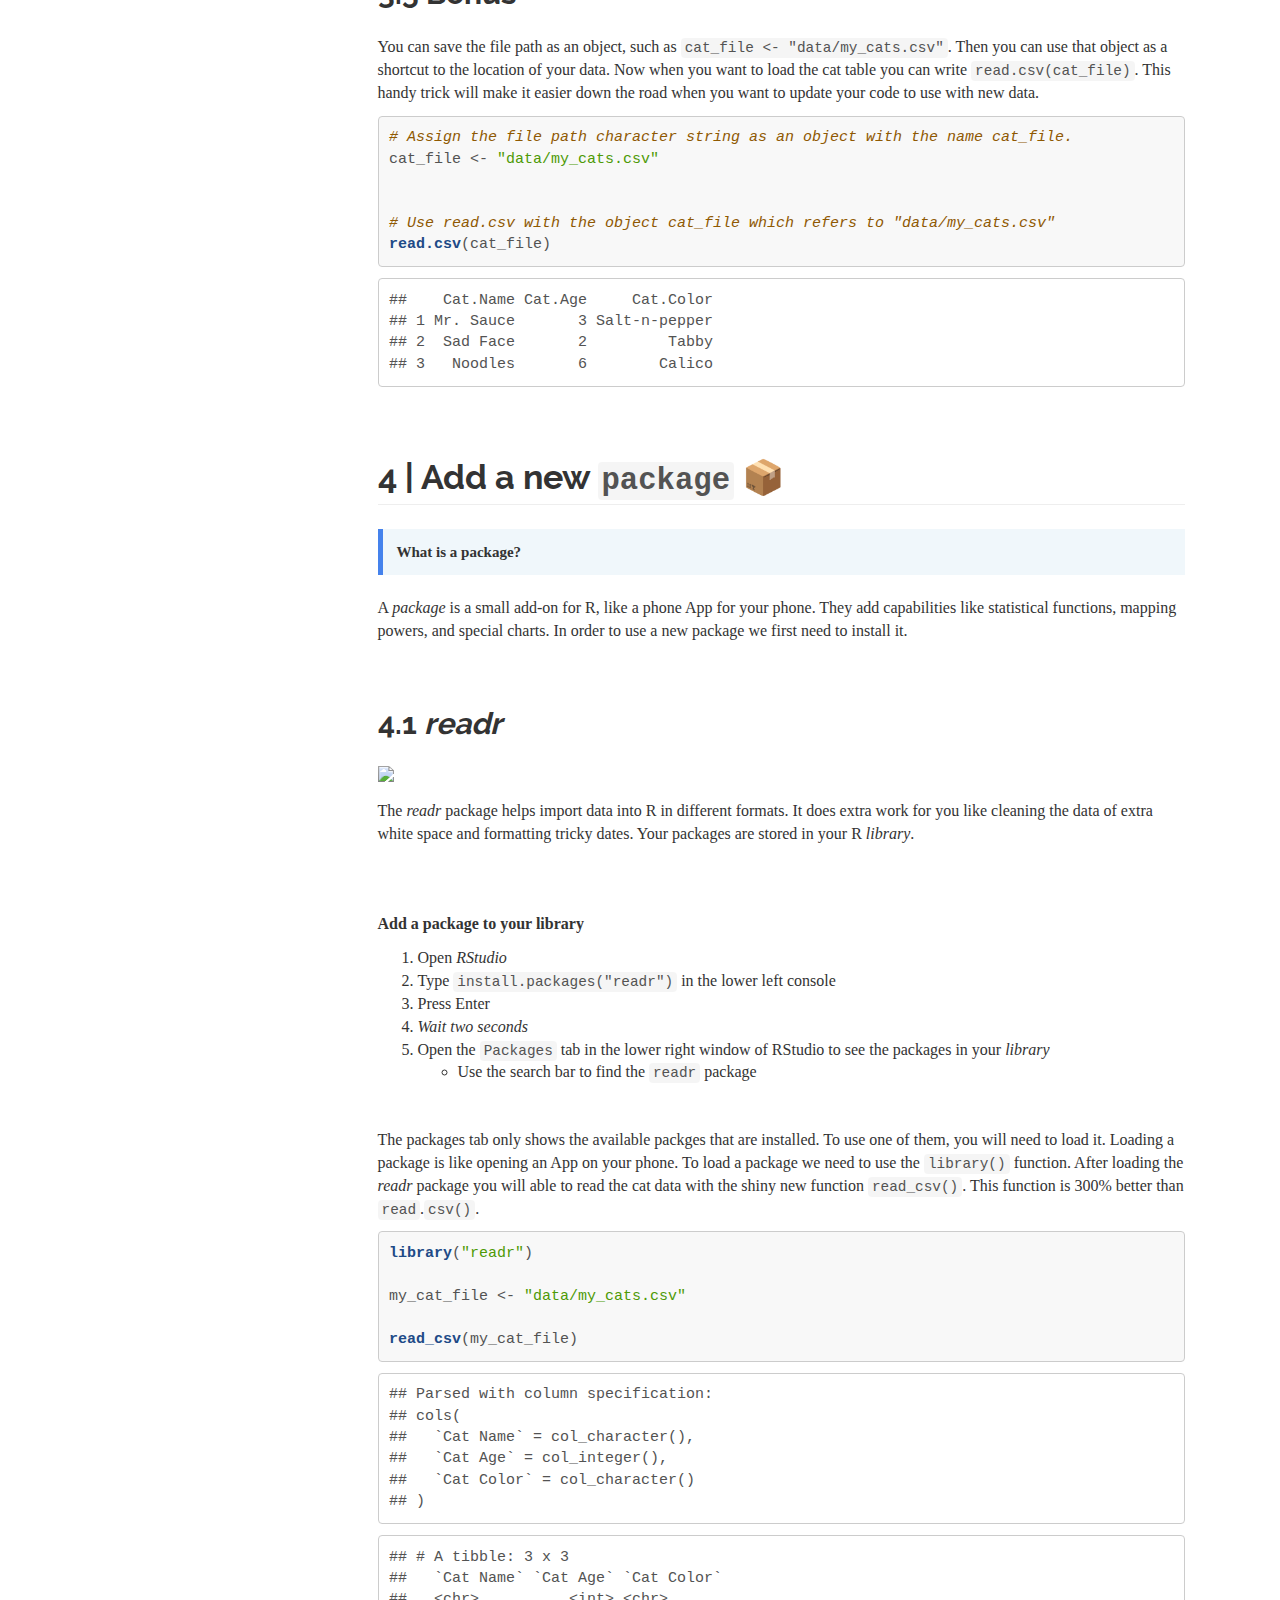
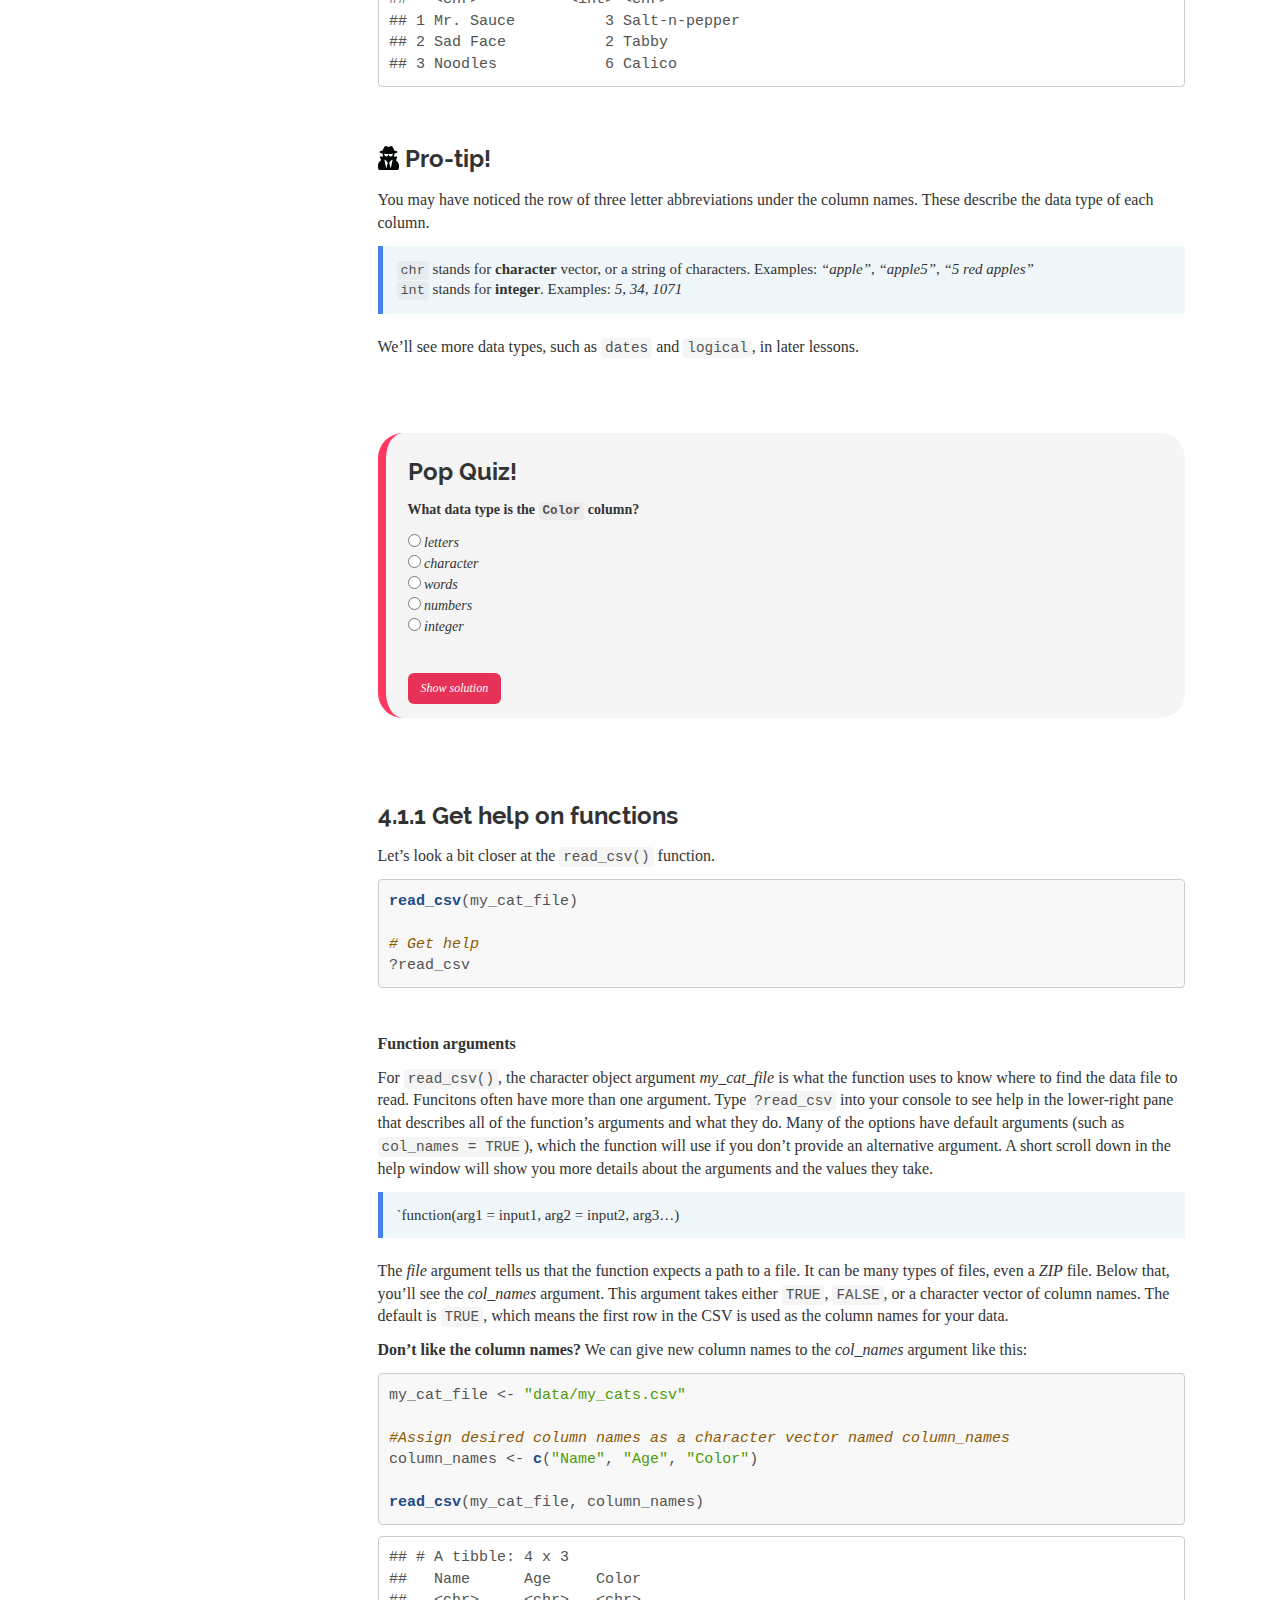
==== commit 5d8af401: "switch solution buttons to <details>" ====
--- a/01-Day1_lost_cats.html
+++ b/01-Day1_lost_cats.html
@@ -23,7 +23,9 @@
 <link href="01-Day1_lost_cats_files/tocify-1.9.1/jquery.tocify.css" rel="stylesheet" />
 <script src="01-Day1_lost_cats_files/tocify-1.9.1/jquery.tocify.js"></script>
 <script src="01-Day1_lost_cats_files/navigation-1.1/tabsets.js"></script>
-<link href="01-Day1_lost_cats_files/font-awesome-4.5.0/css/font-awesome.min.css" rel="stylesheet" />
+<link href="01-Day1_lost_cats_files/font-awesome-5.0.13/css/fa-svg-with-js.css" rel="stylesheet" />
+<script src="01-Day1_lost_cats_files/font-awesome-5.0.13/js/fontawesome-all.min.js"></script>
+<script src="01-Day1_lost_cats_files/font-awesome-5.0.13/js/fa-v4-shims.min.js"></script>
 
 
 <style type="text/css">code{white-space: pre;}</style>
@@ -121,6 +123,9 @@
 .tabbed-pane {
   padding-top: 12px;
 }
+.html-widget {
+  margin-bottom: 20px;
+}
 button.code-folding-btn:focus {
   outline: none;
 }
@@ -273,7 +278,7 @@
 <p>We are <strong>Kristie</strong>, <strong>Dorian</strong>, and <strong>Derek</strong>.</p>
 <p>We like <strong>R</strong>.</p>
 <p>We are not computer scientists.</p>
-<p>Sometimes we mistakes. You will see us make mistakes. Feel free to laugh. It’s okay. Really.</p>
+<p>We make lots of mistakes. You will see us make mistakes. Feel free to laugh at us. It’s okay. Really.</p>
 <p><br><br></p>
 <div id="who-are-you" class="section level3 unnumbered">
 <h3>Who are you?</h3>
@@ -281,13 +286,13 @@
 <div id="you-are-the-great-cohort-of-2018" class="section level4 unnumbered">
 <h4>You are the great cohort of   <span style="font-size: 1.8em;"><i class="fa fa-group" aria-hidden="true" style="color: steelblue;"></i></span> <span style="font-size: 2.7em;">2018</span><span style="font-size: 2em;"><i class="fa fa-group" aria-hidden="true" style="color: steelblue;"></i></span></h4>
 <div class="figure">
-<img src="images/name_cloud.png" widht="70%" />
+<img src="images/name_cloud.png" style="width:75.0%" />
 
 </div>
 <p><br></p>
 <p>You are the all in this together. Use each other as a resource. Share ideas, share code, collaborate. Make bad R jokes.<br />
 <br></p>
-<p><strong>Here’s one:</strong> <em>What ’tis the pirate’s favorite letter?</em></p>
+<p><strong>Here’s one:</strong> <em>What’tis the pirate’s favorite letter?</em></p>
 <p><br></p>
 <div class="figure">
 <img src="http://photos1.blogger.com/x/blogger/1599/2546/1600/667273/R-is-for-Pirate.jpg" width="230" />
@@ -506,15 +511,16 @@
 <h3 id="pop-quiz-hotshot" class="unnumbered">Pop Quiz, hotshot!</h3>
 <p><strong>Which of these names are valid for a new object? (Hint: You are allowed to test them.)</strong></p>
 <p><input type="radio"> <em>my cat fred</em> <br> <input type="radio"> <em>my_CAT55</em> <br> <input type="radio"> <em>5cats</em> <br> <input type="radio"> <em>my-cat</em> <br> <input type="radio"> <em>Whatever!</em> <br></p>
-<br>
-<div class="toggle">
+<br> <details> <summary>
 <button class="btn_code">
 <em>Show solution</em>
 </button>
-<p><br></p>
+</summary>
+<p>
 <p><i class="fa fa-check" aria-hidden="true" style="color: green;"></i> <code>my_CAT55</code></p>
 <p><em>Yes!! That was purrfect!</em></p>
-</div>
+</p>
+</details>
 </div>
 </div>
 <div id="leave-a-comment" class="section level2">
@@ -566,15 +572,16 @@
 <h3 id="pop-quiz" class="unnumbered">Pop Quiz!</h3>
 <p><strong>Which of these is a valid function call?</strong></p>
 <p><input type="radio"> <em>lick(“paws” “tail”)</em> <br> <input type="radio"> <em>scratch, “couch”, “door”</em> <br> <input type="radio"> <em>sleep(3, “hours”)</em> <br> <input type="radio"> <em>meow(until fed)</em> <br> <input type="radio"> <em>shed(1 million, “hairs”)</em> <br></p>
-<br>
-<div class="toggle">
+<br> <details> <summary>
 <button class="btn_code">
 <em>Show solution</em>
 </button>
-<p><br></p>
+</summary>
+<p>
 <p><i class="fa fa-check" aria-hidden="true" style="color: green;"></i> <code>sleep(3, &quot;hours&quot;)</code></p>
 <p><em>Correct! You’re quite good at this.</em></p>
-</div>
+</p>
+</details>
 </div>
 </div>
 </div>
@@ -752,12 +759,14 @@
 <p><strong>What data type is the <code>Color</code> column?</strong></p>
 <p><input type="radio"> <em>letters</em> <br> <input type="radio"> <em>character</em> <br> <input type="radio"> <em>words</em> <br> <input type="radio"> <em>numbers</em> <br> <input type="radio"> <em>integer</em> <br></p>
 <p><br></p>
-<div class="toggle">
+<details> <summary>
 <button class="btn_code">
 <em>Show solution</em>
 </button>
-<p><br></p>
+</summary>
+<p>
 <p><i class="fa fa-check" aria-hidden="true" style="color: green;"></i> <code>character</code></p>
+<pre><code>## Colors cannot be applied in this environment :( Try using a terminal or RStudio.</code></pre>
 <pre><code>## 
 ##  -------------- 
 ## Meow! Not too shabby for a tabby. 
@@ -778,7 +787,8 @@
 ##                ) )
 ##               (_(
 ## </code></pre>
-</div>
+</p>
+</details>
 </div>
 </div>
 <div id="get-help-on-functions" class="section level3">
@@ -847,27 +857,29 @@
 <p><br></p>
 <p><strong>What package does <code>read_csv()</code> come from?</strong></p>
 <p><input type="radio"> <em>dinosaur</em> <br> <input type="radio"> <em>get_data</em> <br> <input type="radio"> <em>readr</em> <br> <input type="radio"> <em>dplyr</em> <br> <input type="radio"> <em>tidyr</em> <br></p>
-<br>
-<div class="toggle">
+<br> <details> <summary>
 <button class="btn_code">
 <em>Show solution</em>
 </button>
-<p><br></p>
+</summary>
+<p>
 <p><i class="fa fa-check" aria-hidden="true" style="color: green;"></i> <code>readr</code></p>
 <p><em>Great job! You’re fur real.</em></p>
-</div>
-<p><br><br><br></p>
+</p>
+<p></details></p>
+<p><br></p>
 <p><strong>How would you load the package <code>catfinder</code>?</strong></p>
 <p><input type="radio"> <em>catfinder()</em> <br> <input type="radio"> <em>library(“catfinder”)</em> <br> <input type="radio"> <em>load(“catfinder”)</em> <br> <input type="radio"> <em>package(“catfinder”)</em> <br></p>
-<br>
-<div class="toggle">
+<br> <details> <summary>
 <button class="btn_code">
 <em>Show solution</em>
 </button>
-<p><br></p>
+</summary>
+<p>
 <p><i class="fa fa-check" aria-hidden="true" style="color: green;"></i> <code>library(&quot;catfinder&quot;)</code></p>
 <p><em>Excellent! Keep the streak going.</em></p>
-</div>
+</p>
+</details>
 </div>
 </div>
 </div>
@@ -934,12 +946,12 @@
 
 <span class="co"># Replace the `...` with &#39;all_cats_file&#39;</span>
 all_cats &lt;-<span class="st"> </span><span class="kw">read_csv</span>(...)</code></pre></div>
-<p><br></p>
-<div class="toggle">
+<br> <details> <summary>
 <button class="btn_code">
 <em>Show solution</em>
 </button>
-<p><br></p>
+</summary>
+<p>
 <div class="sourceCode"><pre class="sourceCode r"><code class="sourceCode r"><span class="kw">library</span>(<span class="st">&quot;readr&quot;</span>)
 
 all_cats_file &lt;-<span class="st"> &quot;X:/Agency_Files/Outcomes/Risk_Eval_Air_Mod/_Air_Risk_Evaluation/R/R_Camp/Student Folder/missing_cat_list.csv&quot;</span>
@@ -960,9 +972,11 @@
 ##   greedy = col_integer(),
 ##   owner_phone = col_character()
 ## )</code></pre>
-</div>
+</p>
+<p></details></p>
+<br>
 <div class="tip">
-<h2 id="copy-a-files-location" class="unnumbered">Copy a file’s location</h2>
+<h3 id="copy-a-files-location" class="unnumbered">Copy a file’s location</h3>
 <p>In <em>Windows</em> there’s a handy trick to copy the path to a file on your computer:</p>
 <ul>
 <li>Hold Shift + Right click on the file name. Select “Copy as path” from the menu.</li>
@@ -998,15 +1012,16 @@
 <h3 id="pop-quiz-hotshot-1" class="unnumbered">Pop Quiz, hotshot!</h3>
 <p><strong>What is the second column in the <code>all_cats</code> data frame?</strong></p>
 <p><input type="radio"> <em>age</em> <br> <input type="radio"> <em>gender</em> <br> <input type="radio"> <em>nametag</em> <br> <input type="radio"> <em>color</em> <br> <input type="radio"> <em>fur</em> <br></p>
-<p><br></p>
-<div class="toggle">
+<br> <details> <summary>
 <button class="btn_code">
 <em>Show solution</em>
 </button>
-<p><br></p>
+</summary>
+<p>
 <p><i class="fa fa-check" aria-hidden="true" style="color: green;"></i> <code>color</code></p>
 <p><em>You sure aren’t kitten around! Great work!</em></p>
-</div>
+</p>
+</details>
 </div>
 </div>
 </div>
@@ -1292,13 +1307,16 @@
 <p><strong>Are there more cats with the color <code>striped</code> or <code>butterscotch</code>?</strong></p>
 <p><input type="radio"> <em>more butterscotch</em> <br> <input type="radio"> <em>more striped</em> <br> <input type="radio"> <em>same amount in both groups</em> <br></p>
 <p><br> <em>Hint: Start by creating a new table called <code>striped</code> using the code <code>filter(all_cats, color == ...)</code></em> <br></p>
-<div class="toggle">
+<details> <summary>
 <button class="btn_code">
 <em>Show solution</em>
 </button>
-<p><br> <i class="fa fa-check" aria-hidden="true" style="color: green;"></i> <code>more striped</code></p>
+</summary>
+<p>
+<p><i class="fa fa-check" aria-hidden="true" style="color: green;"></i> <code>more striped</code></p>
 <p><em>Feline fine after that exercise! Great job!</em></p>
-</div>
+</p>
+</details>
 </div>
 </div>
 </div>
@@ -1361,21 +1379,22 @@
 <p><em>Hint: You can also use the cat’s <code>age</code> range to help narrow down the number of potential cats.</em></p>
 </blockquote>
 <p><br><br></p>
-<div id="success" class="section level3 unnumbered">
-<h3>Success!</h3>
+<div id="great-work" class="section level3 unnumbered">
+<h3>Great work!</h3>
 <br>
 <hr>
-<p>Great work! You found your cat and you’ve earned yourself a detective badge.</p>
-<p><br></p>
-<p><strong>Let’s celebrate!</strong></p>
-<div class="toggle">
+<p>You found your cat a home and you’ve earned yourself a detective badge.</p>
+<p><br></p>
+<details> <summary>
 <button class="btn_code">
-~ Receive your badge ~
+<strong>Receive your badge</strong>
 </button>
-<p><br></p>
+</summary>
+<p>
 <p><img src="https://ih0.redbubble.net/image.92273350.5722/sticker,220x200-bg,ffffff-pad,220x200,ffffff.u5.jpg" width="200" align="left" style="margin-top: -20px; margin-right: 30px;"></p>
-</div>
-<p><br><br></p>
+</p>
+<p></details></p>
+<p><br></p>
 <p><span style="font-size: 22px;"> <i class="fa fa-group" aria-hidden="true" style="color:black;"></i>  <strong>Meet the R cats</strong>   <i class="fa fa-group" aria-hidden="true" style="color:black;"></i></span></p>
 <p>Let’s introduce our rescued cats.</p>
 <div>
@@ -1410,53 +1429,6 @@
 </blockquote>
 </div>
 </div>
-</div>
-<div id="bonus-level" class="section level1 unnumbered">
-<h1><i class="fa fa-star" style="color:#ffff00"></i> <i class="fa fa-star" style="color:#ffff00"></i> Bonus level!! <i class="fa fa-star" style="color:#ffff00"></i> <i class="fa fa-star" style="color:#ffff00"></i></h1>
-<p>R wasn’t made to only look at cat data, but if that’s your thing there’s certainly more great cat data to be found. Other free data sets are also available online and in R packages <em>(try typing <code>starwars</code> after you’ve loaded the <strong>dplyr</strong> package)</em>. One big advantage of CSVs is that you can easily share them online. Once there, researchers and collaborators can easily read your data directly into their own R session using the data’s URL.</p>
-<p>Kaggle <a href="https://www.kaggle.com/datasets">datasets</a> is one great resource for interesting data. The example below shows a data set of the top 5,000 rated movies on IMDB.</p>
-<div class="sourceCode"><pre class="sourceCode r"><code class="sourceCode r"><span class="kw">library</span>(<span class="st">&quot;readr&quot;</span>)
-
-<span class="co"># Below is a IMDB movie file stored on the internet as a CSV</span>
-movie_url &lt;-<span class="st"> &quot;https://raw.githubusercontent.com/MPCA-air/RCamp/master/data/movies/IMDB.csv&quot;</span>
-
-
-<span class="co"># Read the IMDB movie data and save as `movies`</span>
-movies &lt;-<span class="st"> </span><span class="kw">read_csv</span>(movie_url)</code></pre></div>
-<p><br></p>
-<p>Your challenge is to load the movie data (or use one of your own) and to practice using the <code>filter()</code>, <code>arrange()</code>, <code>mutate()</code>, and <code>summarize()</code> functions. When you’ve run out of time, save your script as “my_name.R” to this folder — <code>X:\Agency_Files\Data_Services\DAU\Data Analytics User Group\Shared\r\training\RCamp\Day1\Student scripts</code>.</p>
-<blockquote>
-<p>Add your data file as well if it isn’t already on the X-drive.</p>
-</blockquote>
-<p><br></p>
-<p><strong>Create a new R script that answers a few questions about your data set: </strong></p>
-<ol style="list-style-type: decimal">
-<li>How many rows are in your data set?</li>
-<li>What are the column names?</li>
-<li>Find a mean of a single column.</li>
-<li>Use <code>group_by()</code> to summarize()` the values of a column based on a group it’s in.</li>
-<li>Use <code>mutate()</code> to convert one of your columns into a different unit (e.g. <code>lbs</code> to <code>Millions of lbs</code> or <code>grams</code> to <code>kilograms</code>).</li>
-<li><code>filter()</code> your data to a single category.</li>
-<li>Use <code>%in%</code> to filter your data to a few categories.</li>
-<li>Make up a question of your own and try to answer it using the data.</li>
-</ol>
-<blockquote>
-<p><em>Did answering these questions raise new questions about your data?</em></p>
-</blockquote>
-<p>Add some of these questions to your script using comments <code>#</code>.</p>
-<div class="sourceCode"><pre class="sourceCode r"><code class="sourceCode r"><span class="co"># Why does Facility A have no emissions?</span>
-<span class="co"># What happened to the County value for some monitors?</span>
-<span class="co"># Is this site really a million times bigger than that site??</span></code></pre></div>
-<p><strong>Some additional movie questions if you’re using the IMDB data: </strong></p>
-<ol style="list-style-type: decimal">
-<li>What were the highest and lowest grossing movies in this database?</li>
-<li>What actor or actress appears the most times in this database as actor1?</li>
-<li>How many Facebook likes has this actor or actress received?</li>
-<li>Filter the data set to your favorite movie, or a movie you have seen. What is the duration of that movie?<br />
-</li>
-<li>What movie has the longest duration? the shortest? Make a table including only the directors and the mean duration of their movies.</li>
-</ol>
-<p><br></p>
 </div>
 <div id="survey-says" class="section level1 unnumbered">
 <h1>Survey says</h1>
@@ -1497,14 +1469,12 @@
 <img src="https://s5.favim.com/orig/69/balloons-cat-colours-cute-Favim.com-623053.jpg" />
 
 </div>
-<p>Return to <a href="index.html">RCamp</a></p>
-<p><br></p>
-<script>
-  $(".btn_code").click(function() {
-    $(this.parentNode).toggleClass("open");
-  });
-</script>
-</div>
+<p><br></p>
+</div>
+</div>
+<div id="return-to-rcamp" class="section level1 unnumbered">
+<h1>Return to <a href="index.html">RCamp</a></h1>
+<p><br></p>
 </div>
 
 
--- a/01-Day1_lost_cats_files/font-awesome-5.0.13/css/fa-svg-with-js.css
+++ b/01-Day1_lost_cats_files/font-awesome-5.0.13/css/fa-svg-with-js.css
@@ -0,0 +1,345 @@
+/*!
+ * Font Awesome Free 5.0.13 by @fontawesome - https://fontawesome.com
+ * License - https://fontawesome.com/license (Icons: CC BY 4.0, Fonts: SIL OFL 1.1, Code: MIT License)
+ */
+svg:not(:root).svg-inline--fa {
+  overflow: visible; }
+
+.svg-inline--fa {
+  display: inline-block;
+  font-size: inherit;
+  height: 1em;
+  overflow: visible;
+  vertical-align: -.125em; }
+  .svg-inline--fa.fa-lg {
+    vertical-align: -.225em; }
+  .svg-inline--fa.fa-w-1 {
+    width: 0.0625em; }
+  .svg-inline--fa.fa-w-2 {
+    width: 0.125em; }
+  .svg-inline--fa.fa-w-3 {
+    width: 0.1875em; }
+  .svg-inline--fa.fa-w-4 {
+    width: 0.25em; }
+  .svg-inline--fa.fa-w-5 {
+    width: 0.3125em; }
+  .svg-inline--fa.fa-w-6 {
+    width: 0.375em; }
+  .svg-inline--fa.fa-w-7 {
+    width: 0.4375em; }
+  .svg-inline--fa.fa-w-8 {
+    width: 0.5em; }
+  .svg-inline--fa.fa-w-9 {
+    width: 0.5625em; }
+  .svg-inline--fa.fa-w-10 {
+    width: 0.625em; }
+  .svg-inline--fa.fa-w-11 {
+    width: 0.6875em; }
+  .svg-inline--fa.fa-w-12 {
+    width: 0.75em; }
+  .svg-inline--fa.fa-w-13 {
+    width: 0.8125em; }
+  .svg-inline--fa.fa-w-14 {
+    width: 0.875em; }
+  .svg-inline--fa.fa-w-15 {
+    width: 0.9375em; }
+  .svg-inline--fa.fa-w-16 {
+    width: 1em; }
+  .svg-inline--fa.fa-w-17 {
+    width: 1.0625em; }
+  .svg-inline--fa.fa-w-18 {
+    width: 1.125em; }
+  .svg-inline--fa.fa-w-19 {
+    width: 1.1875em; }
+  .svg-inline--fa.fa-w-20 {
+    width: 1.25em; }
+  .svg-inline--fa.fa-pull-left {
+    margin-right: .3em;
+    width: auto; }
+  .svg-inline--fa.fa-pull-right {
+    margin-left: .3em;
+    width: auto; }
+  .svg-inline--fa.fa-border {
+    height: 1.5em; }
+  .svg-inline--fa.fa-li {
+    width: 2em; }
+  .svg-inline--fa.fa-fw {
+    width: 1.25em; }
+
+.fa-layers svg.svg-inline--fa {
+  bottom: 0;
+  left: 0;
+  margin: auto;
+  position: absolute;
+  right: 0;
+  top: 0; }
+
+.fa-layers {
+  display: inline-block;
+  height: 1em;
+  position: relative;
+  text-align: center;
+  vertical-align: -.125em;
+  width: 1em; }
+  .fa-layers svg.svg-inline--fa {
+    -webkit-transform-origin: center center;
+            transform-origin: center center; }
+
+.fa-layers-text, .fa-layers-counter {
+  display: inline-block;
+  position: absolute;
+  text-align: center; }
+
+.fa-layers-text {
+  left: 50%;
+  top: 50%;
+  -webkit-transform: translate(-50%, -50%);
+          transform: translate(-50%, -50%);
+  -webkit-transform-origin: center center;
+          transform-origin: center center; }
+
+.fa-layers-counter {
+  background-color: #ff253a;
+  border-radius: 1em;
+  -webkit-box-sizing: border-box;
+          box-sizing: border-box;
+  color: #fff;
+  height: 1.5em;
+  line-height: 1;
+  max-width: 5em;
+  min-width: 1.5em;
+  overflow: hidden;
+  padding: .25em;
+  right: 0;
+  text-overflow: ellipsis;
+  top: 0;
+  -webkit-transform: scale(0.25);
+          transform: scale(0.25);
+  -webkit-transform-origin: top right;
+          transform-origin: top right; }
+
+.fa-layers-bottom-right {
+  bottom: 0;
+  right: 0;
+  top: auto;
+  -webkit-transform: scale(0.25);
+          transform: scale(0.25);
+  -webkit-transform-origin: bottom right;
+          transform-origin: bottom right; }
+
+.fa-layers-bottom-left {
+  bottom: 0;
+  left: 0;
+  right: auto;
+  top: auto;
+  -webkit-transform: scale(0.25);
+          transform: scale(0.25);
+  -webkit-transform-origin: bottom left;
+          transform-origin: bottom left; }
+
+.fa-layers-top-right {
+  right: 0;
+  top: 0;
+  -webkit-transform: scale(0.25);
+          transform: scale(0.25);
+  -webkit-transform-origin: top right;
+          transform-origin: top right; }
+
+.fa-layers-top-left {
+  left: 0;
+  right: auto;
+  top: 0;
+  -webkit-transform: scale(0.25);
+          transform: scale(0.25);
+  -webkit-transform-origin: top left;
+          transform-origin: top left; }
+
+.fa-lg {
+  font-size: 1.33333em;
+  line-height: 0.75em;
+  vertical-align: -.0667em; }
+
+.fa-xs {
+  font-size: .75em; }
+
+.fa-sm {
+  font-size: .875em; }
+
+.fa-1x {
+  font-size: 1em; }
+
+.fa-2x {
+  font-size: 2em; }
+
+.fa-3x {
+  font-size: 3em; }
+
+.fa-4x {
+  font-size: 4em; }
+
+.fa-5x {
+  font-size: 5em; }
+
+.fa-6x {
+  font-size: 6em; }
+
+.fa-7x {
+  font-size: 7em; }
+
+.fa-8x {
+  font-size: 8em; }
+
+.fa-9x {
+  font-size: 9em; }
+
+.fa-10x {
+  font-size: 10em; }
+
+.fa-fw {
+  text-align: center;
+  width: 1.25em; }
+
+.fa-ul {
+  list-style-type: none;
+  margin-left: 2.5em;
+  padding-left: 0; }
+  .fa-ul > li {
+    position: relative; }
+
+.fa-li {
+  left: -2em;
+  position: absolute;
+  text-align: center;
+  width: 2em;
+  line-height: inherit; }
+
+.fa-border {
+  border: solid 0.08em #eee;
+  border-radius: .1em;
+  padding: .2em .25em .15em; }
+
+.fa-pull-left {
+  float: left; }
+
+.fa-pull-right {
+  float: right; }
+
+.fa.fa-pull-left,
+.fas.fa-pull-left,
+.far.fa-pull-left,
+.fal.fa-pull-left,
+.fab.fa-pull-left {
+  margin-right: .3em; }
+
+.fa.fa-pull-right,
+.fas.fa-pull-right,
+.far.fa-pull-right,
+.fal.fa-pull-right,
+.fab.fa-pull-right {
+  margin-left: .3em; }
+
+.fa-spin {
+  -webkit-animation: fa-spin 2s infinite linear;
+          animation: fa-spin 2s infinite linear; }
+
+.fa-pulse {
+  -webkit-animation: fa-spin 1s infinite steps(8);
+          animation: fa-spin 1s infinite steps(8); }
+
+@-webkit-keyframes fa-spin {
+  0% {
+    -webkit-transform: rotate(0deg);
+            transform: rotate(0deg); }
+  100% {
+    -webkit-transform: rotate(360deg);
+            transform: rotate(360deg); } }
+
+@keyframes fa-spin {
+  0% {
+    -webkit-transform: rotate(0deg);
+            transform: rotate(0deg); }
+  100% {
+    -webkit-transform: rotate(360deg);
+            transform: rotate(360deg); } }
+
+.fa-rotate-90 {
+  -ms-filter: "progid:DXImageTransform.Microsoft.BasicImage(rotation=1)";
+  -webkit-transform: rotate(90deg);
+          transform: rotate(90deg); }
+
+.fa-rotate-180 {
+  -ms-filter: "progid:DXImageTransform.Microsoft.BasicImage(rotation=2)";
+  -webkit-transform: rotate(180deg);
+          transform: rotate(180deg); }
+
+.fa-rotate-270 {
+  -ms-filter: "progid:DXImageTransform.Microsoft.BasicImage(rotation=3)";
+  -webkit-transform: rotate(270deg);
+          transform: rotate(270deg); }
+
+.fa-flip-horizontal {
+  -ms-filter: "progid:DXImageTransform.Microsoft.BasicImage(rotation=0, mirror=1)";
+  -webkit-transform: scale(-1, 1);
+          transform: scale(-1, 1); }
+
+.fa-flip-vertical {
+  -ms-filter: "progid:DXImageTransform.Microsoft.BasicImage(rotation=2, mirror=1)";
+  -webkit-transform: scale(1, -1);
+          transform: scale(1, -1); }
+
+.fa-flip-horizontal.fa-flip-vertical {
+  -ms-filter: "progid:DXImageTransform.Microsoft.BasicImage(rotation=2, mirror=1)";
+  -webkit-transform: scale(-1, -1);
+          transform: scale(-1, -1); }
+
+:root .fa-rotate-90,
+:root .fa-rotate-180,
+:root .fa-rotate-270,
+:root .fa-flip-horizontal,
+:root .fa-flip-vertical {
+  -webkit-filter: none;
+          filter: none; }
+
+.fa-stack {
+  display: inline-block;
+  height: 2em;
+  position: relative;
+  width: 2em; }
+
+.fa-stack-1x,
+.fa-stack-2x {
+  bottom: 0;
+  left: 0;
+  margin: auto;
+  position: absolute;
+  right: 0;
+  top: 0; }
+
+.svg-inline--fa.fa-stack-1x {
+  height: 1em;
+  width: 1em; }
+
+.svg-inline--fa.fa-stack-2x {
+  height: 2em;
+  width: 2em; }
+
+.fa-inverse {
+  color: #fff; }
+
+.sr-only {
+  border: 0;
+  clip: rect(0, 0, 0, 0);
+  height: 1px;
+  margin: -1px;
+  overflow: hidden;
+  padding: 0;
+  position: absolute;
+  width: 1px; }
+
+.sr-only-focusable:active, .sr-only-focusable:focus {
+  clip: auto;
+  height: auto;
+  margin: 0;
+  overflow: visible;
+  position: static;
+  width: auto; }
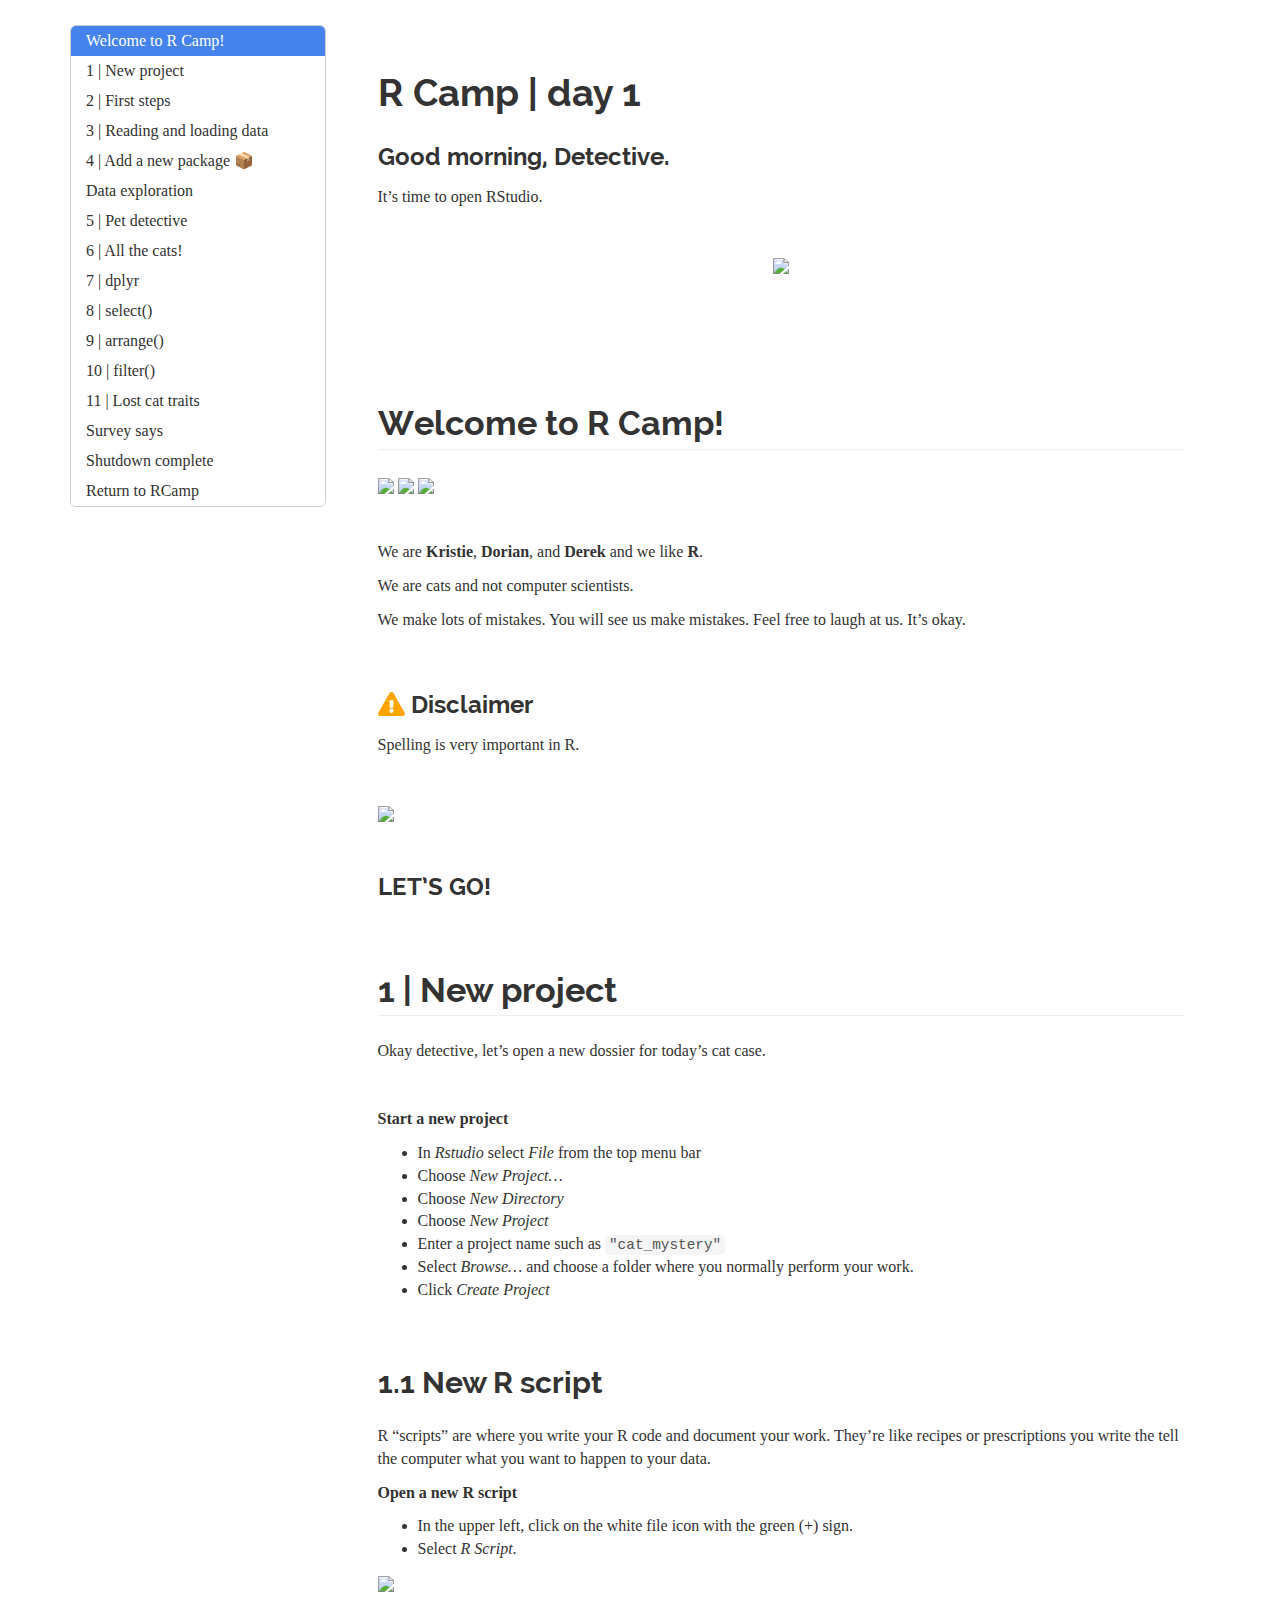
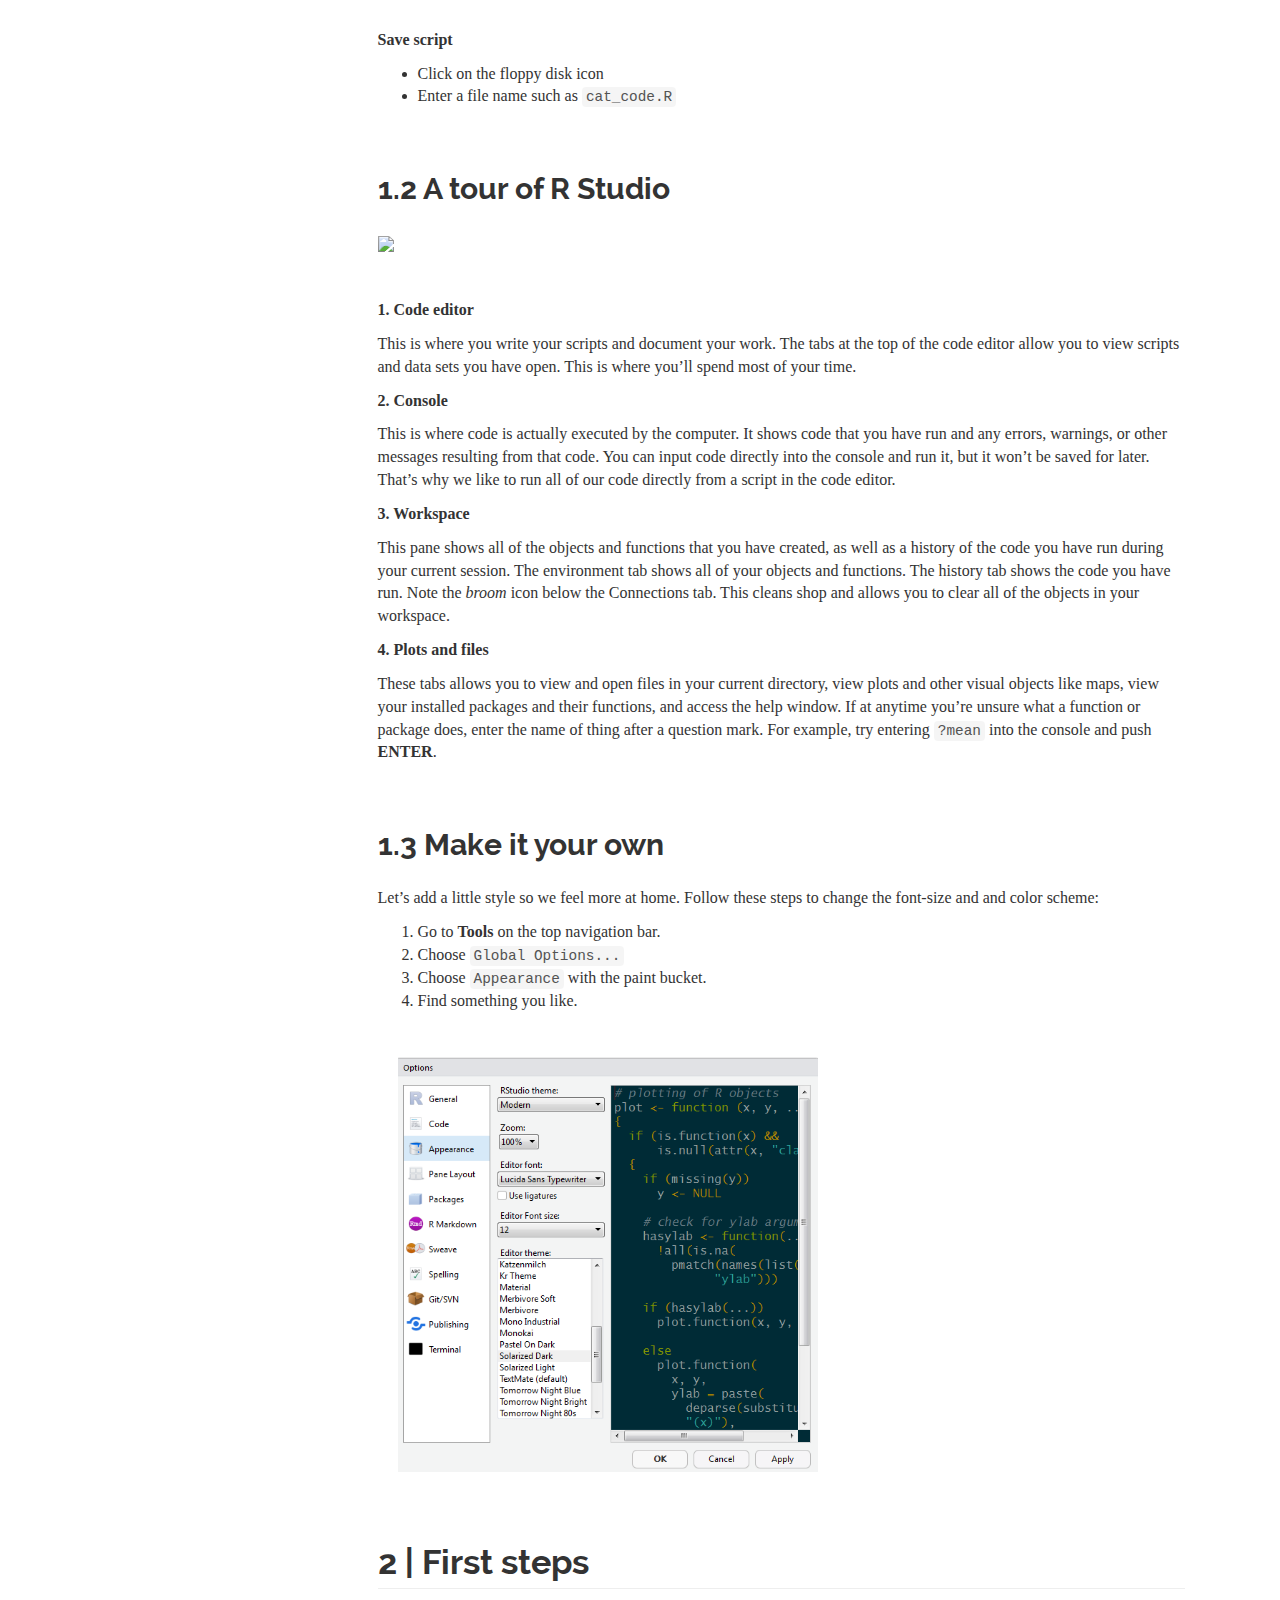
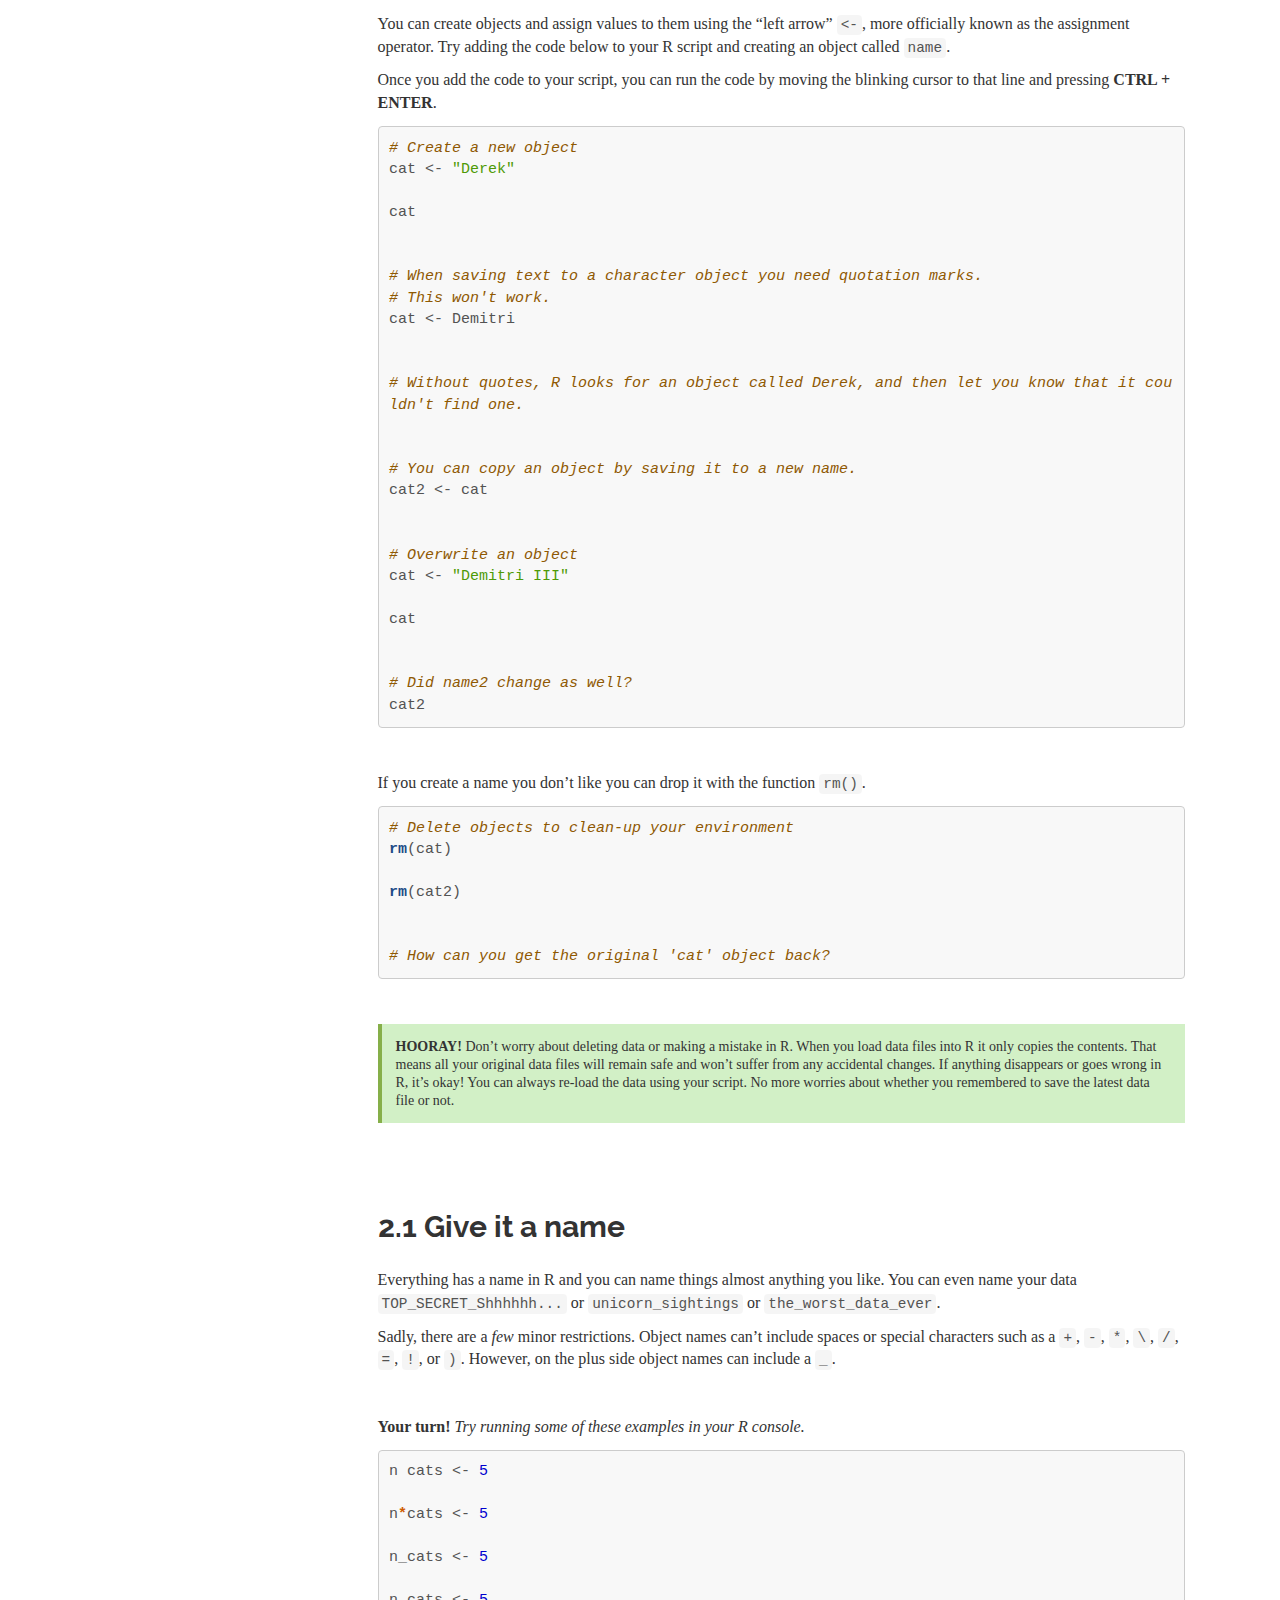
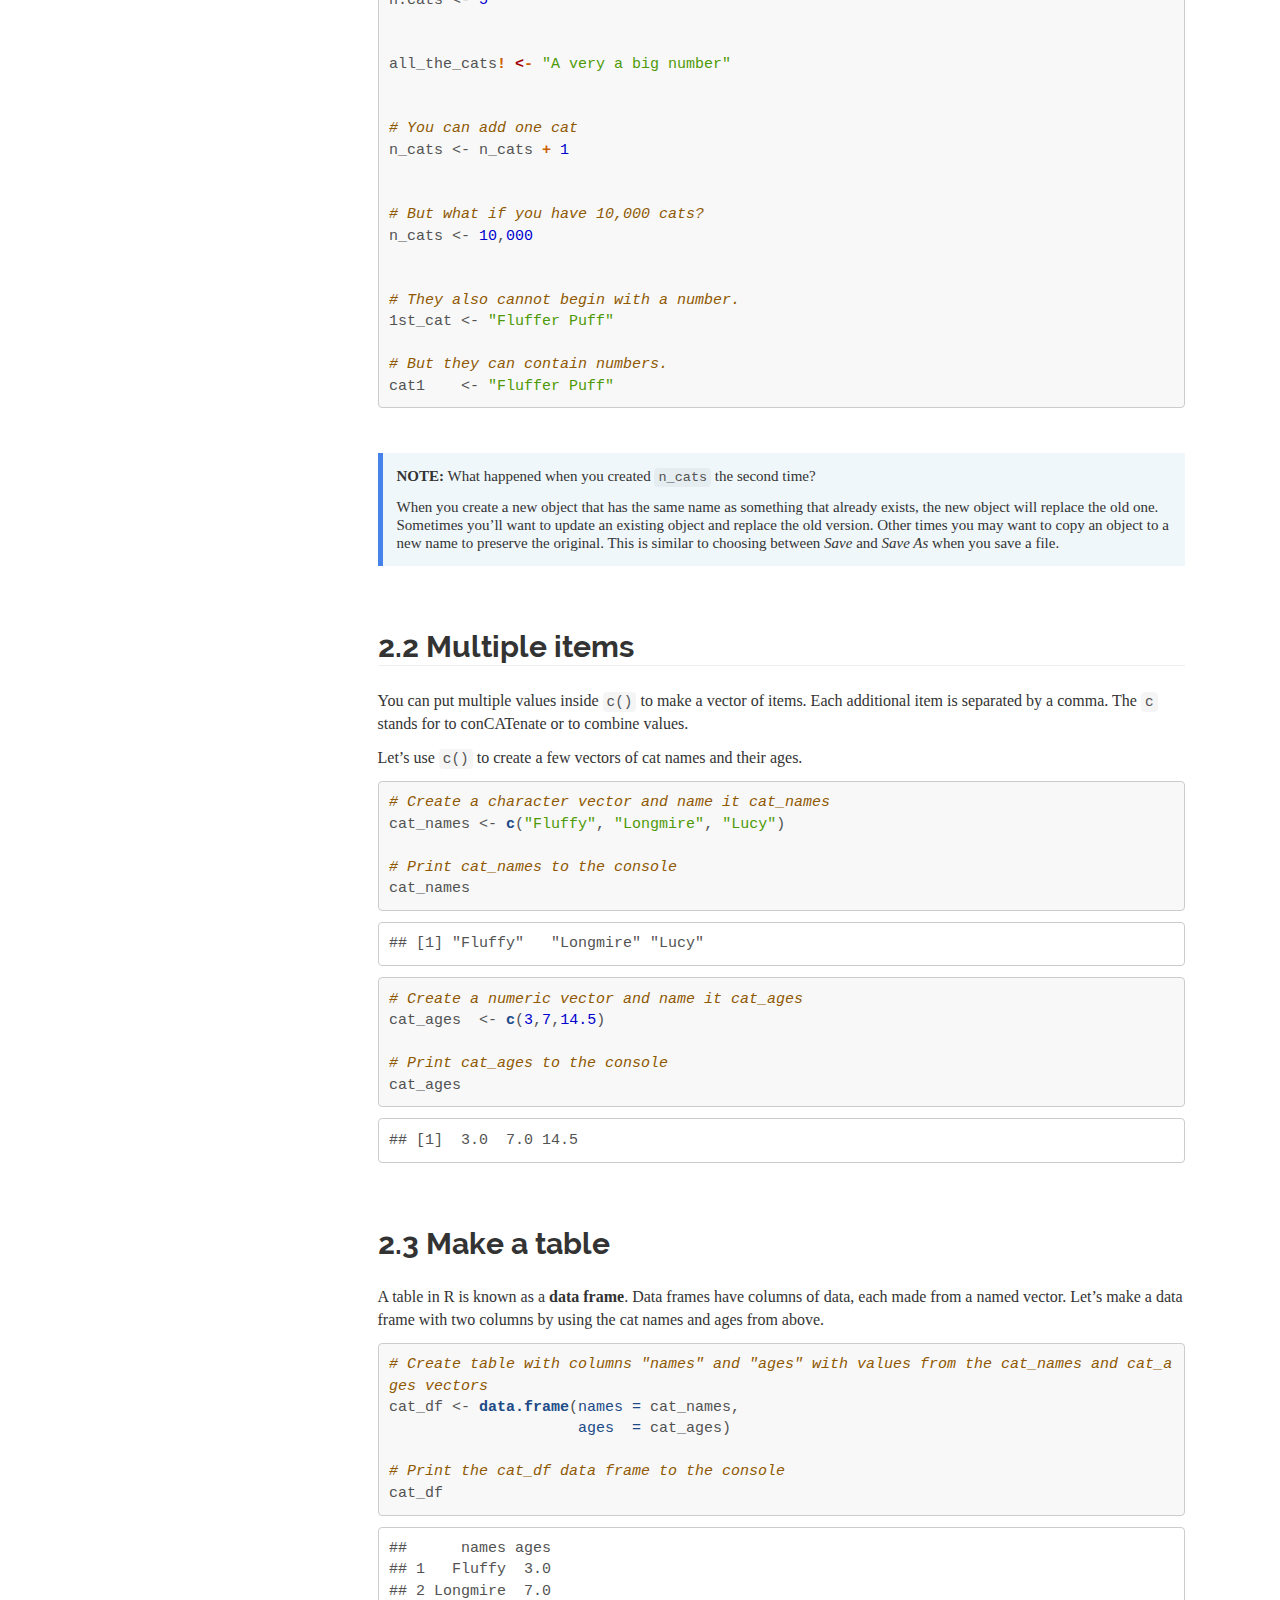
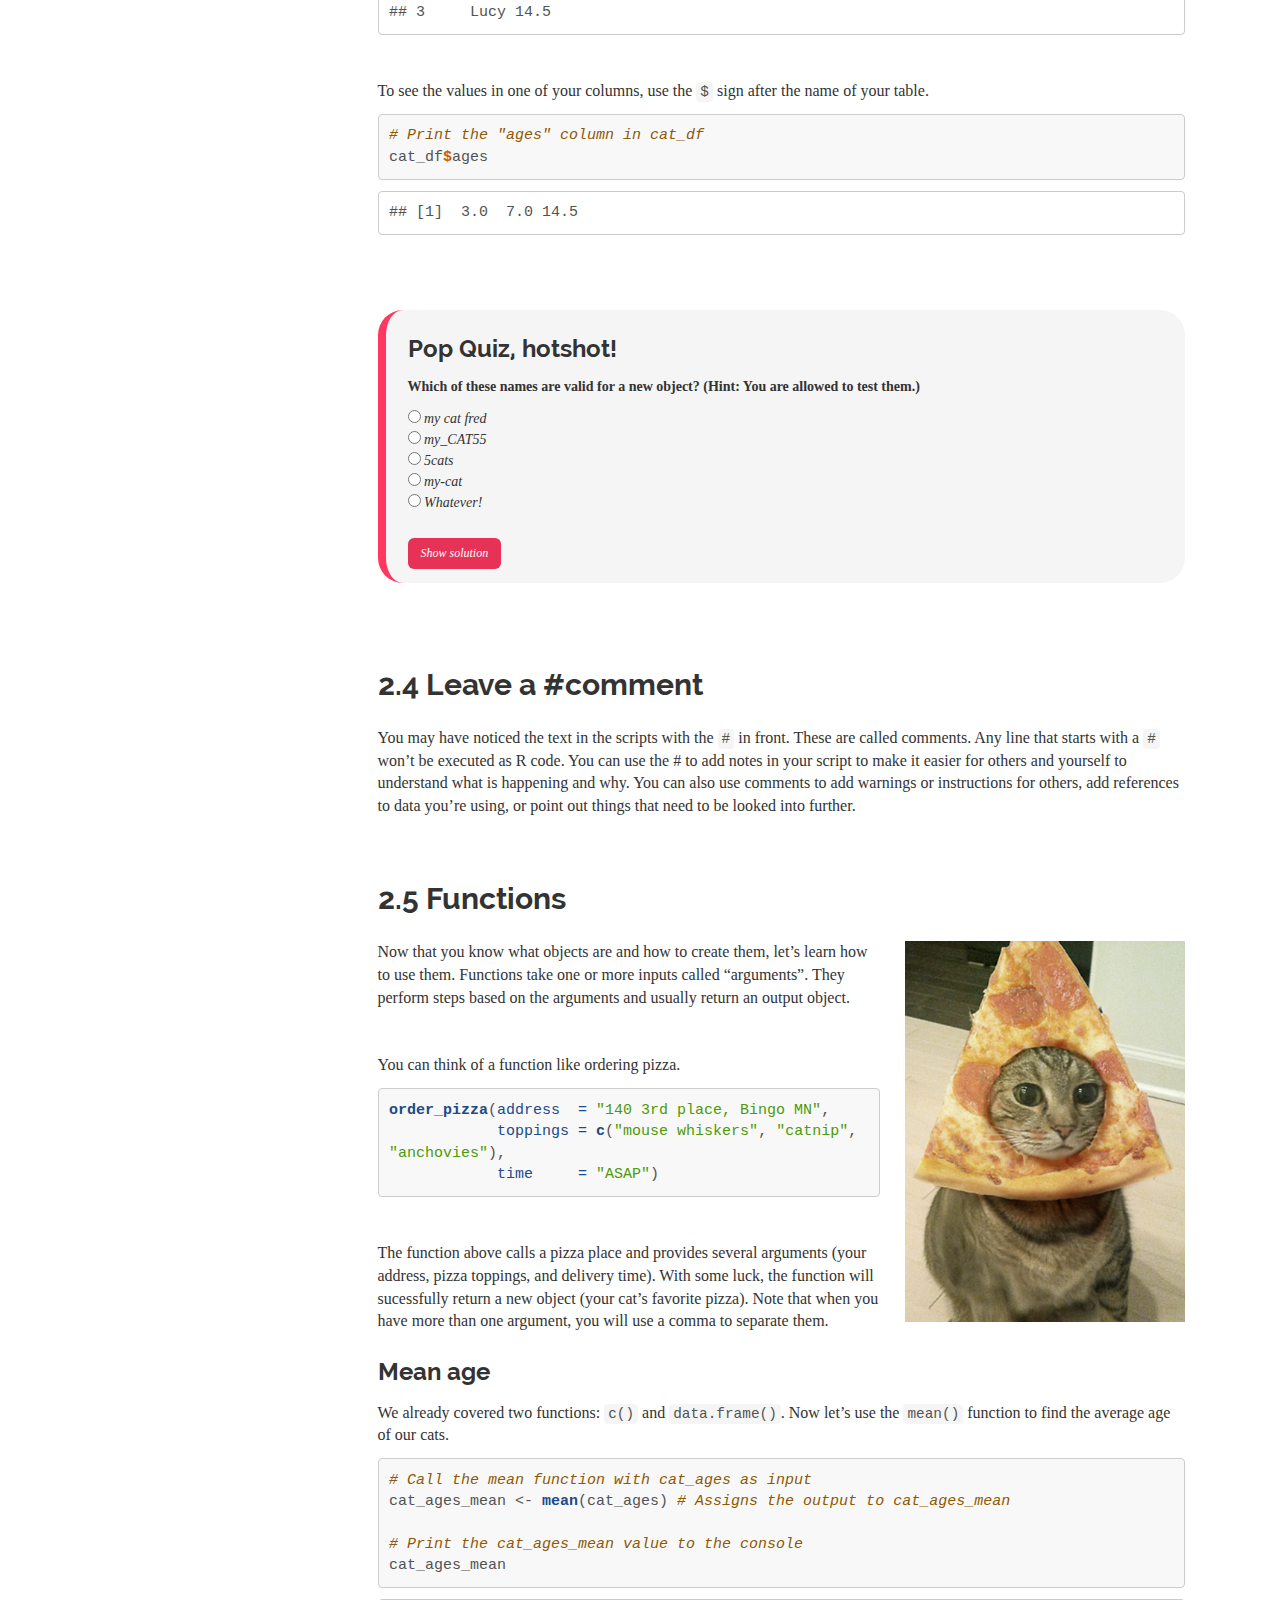
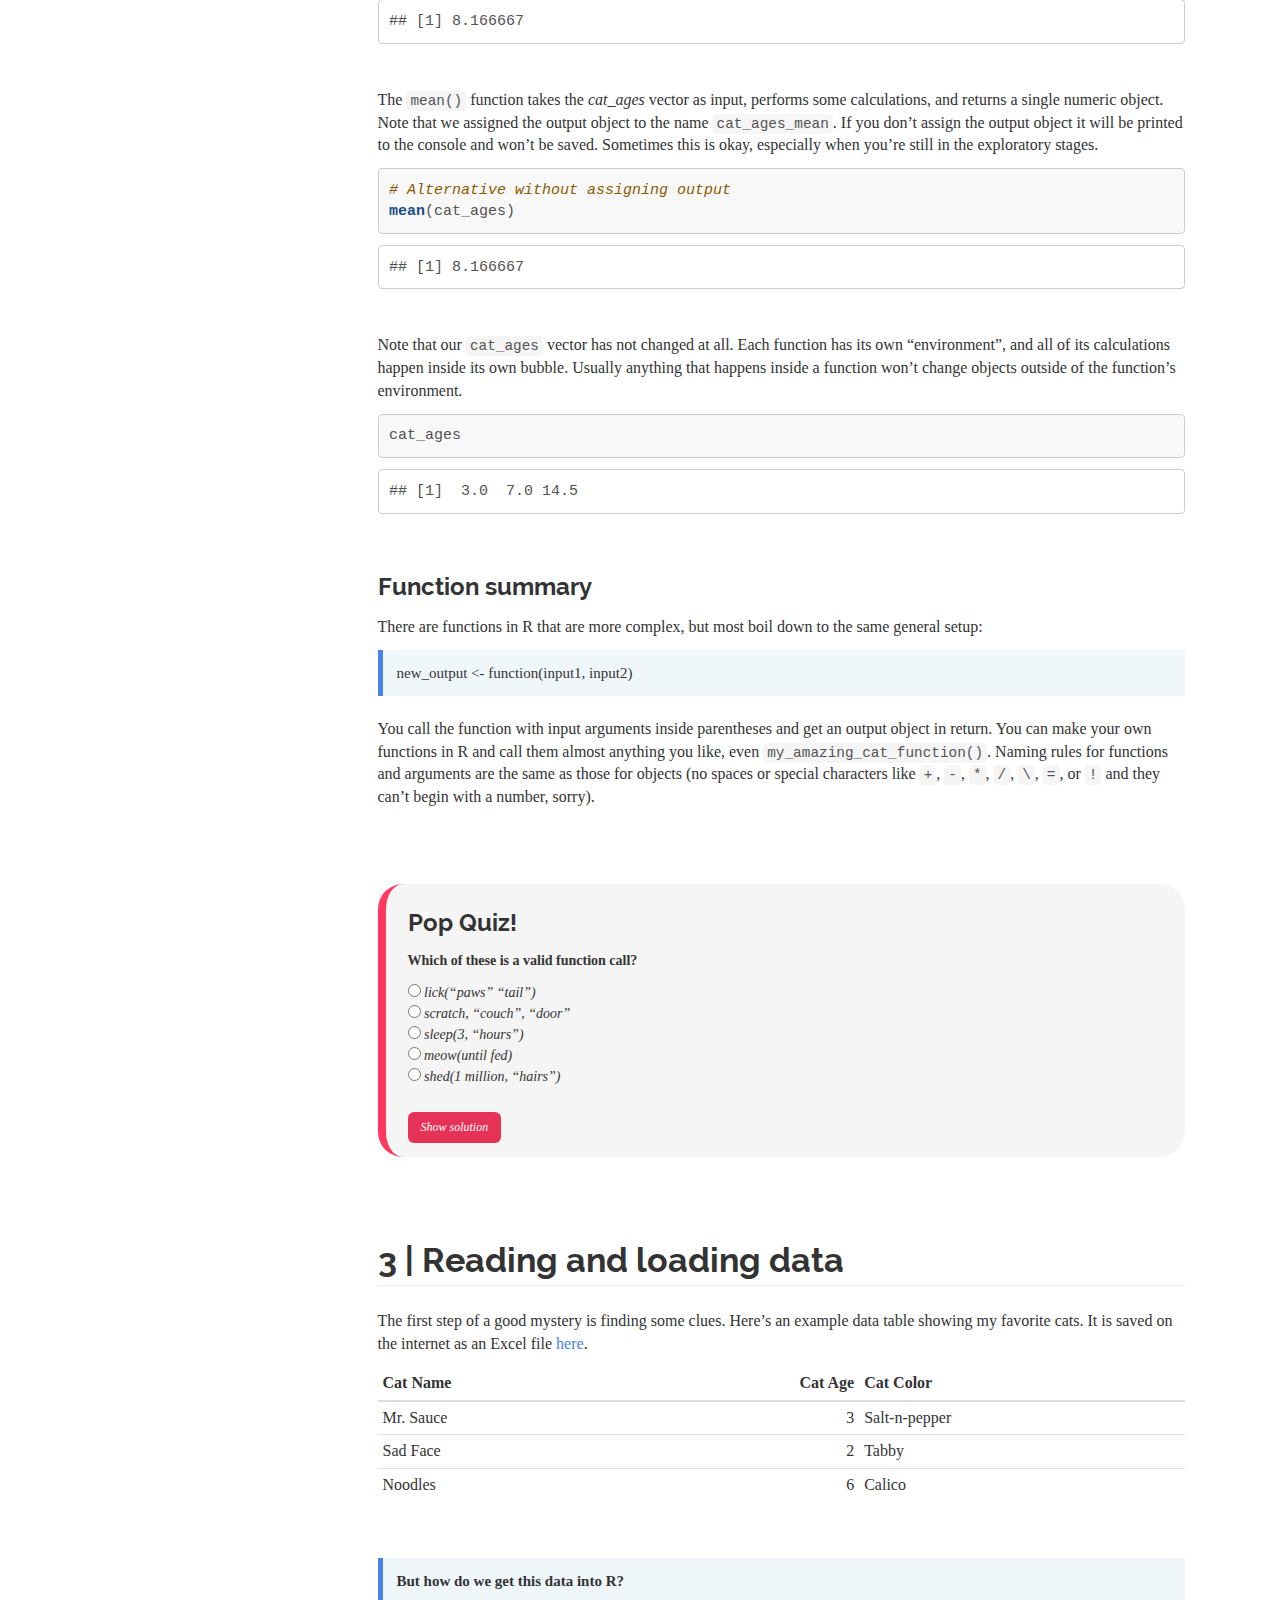
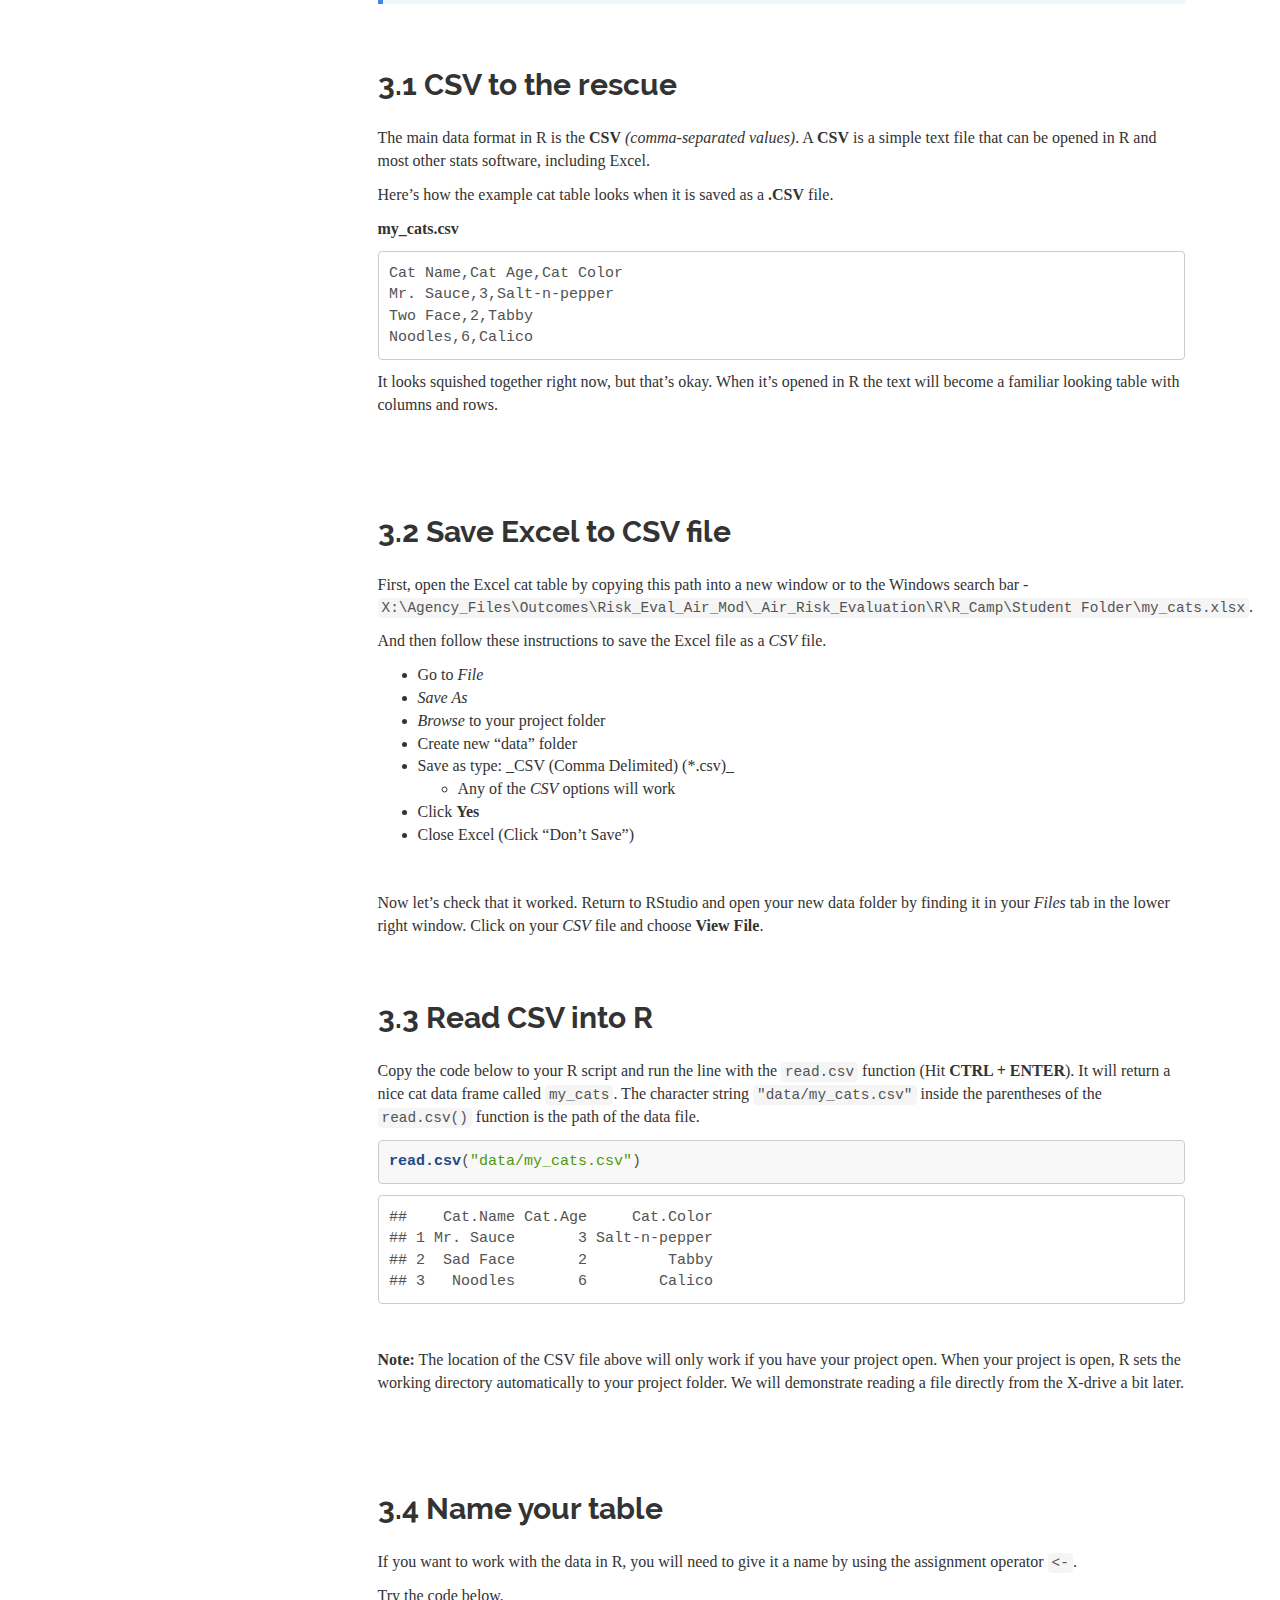
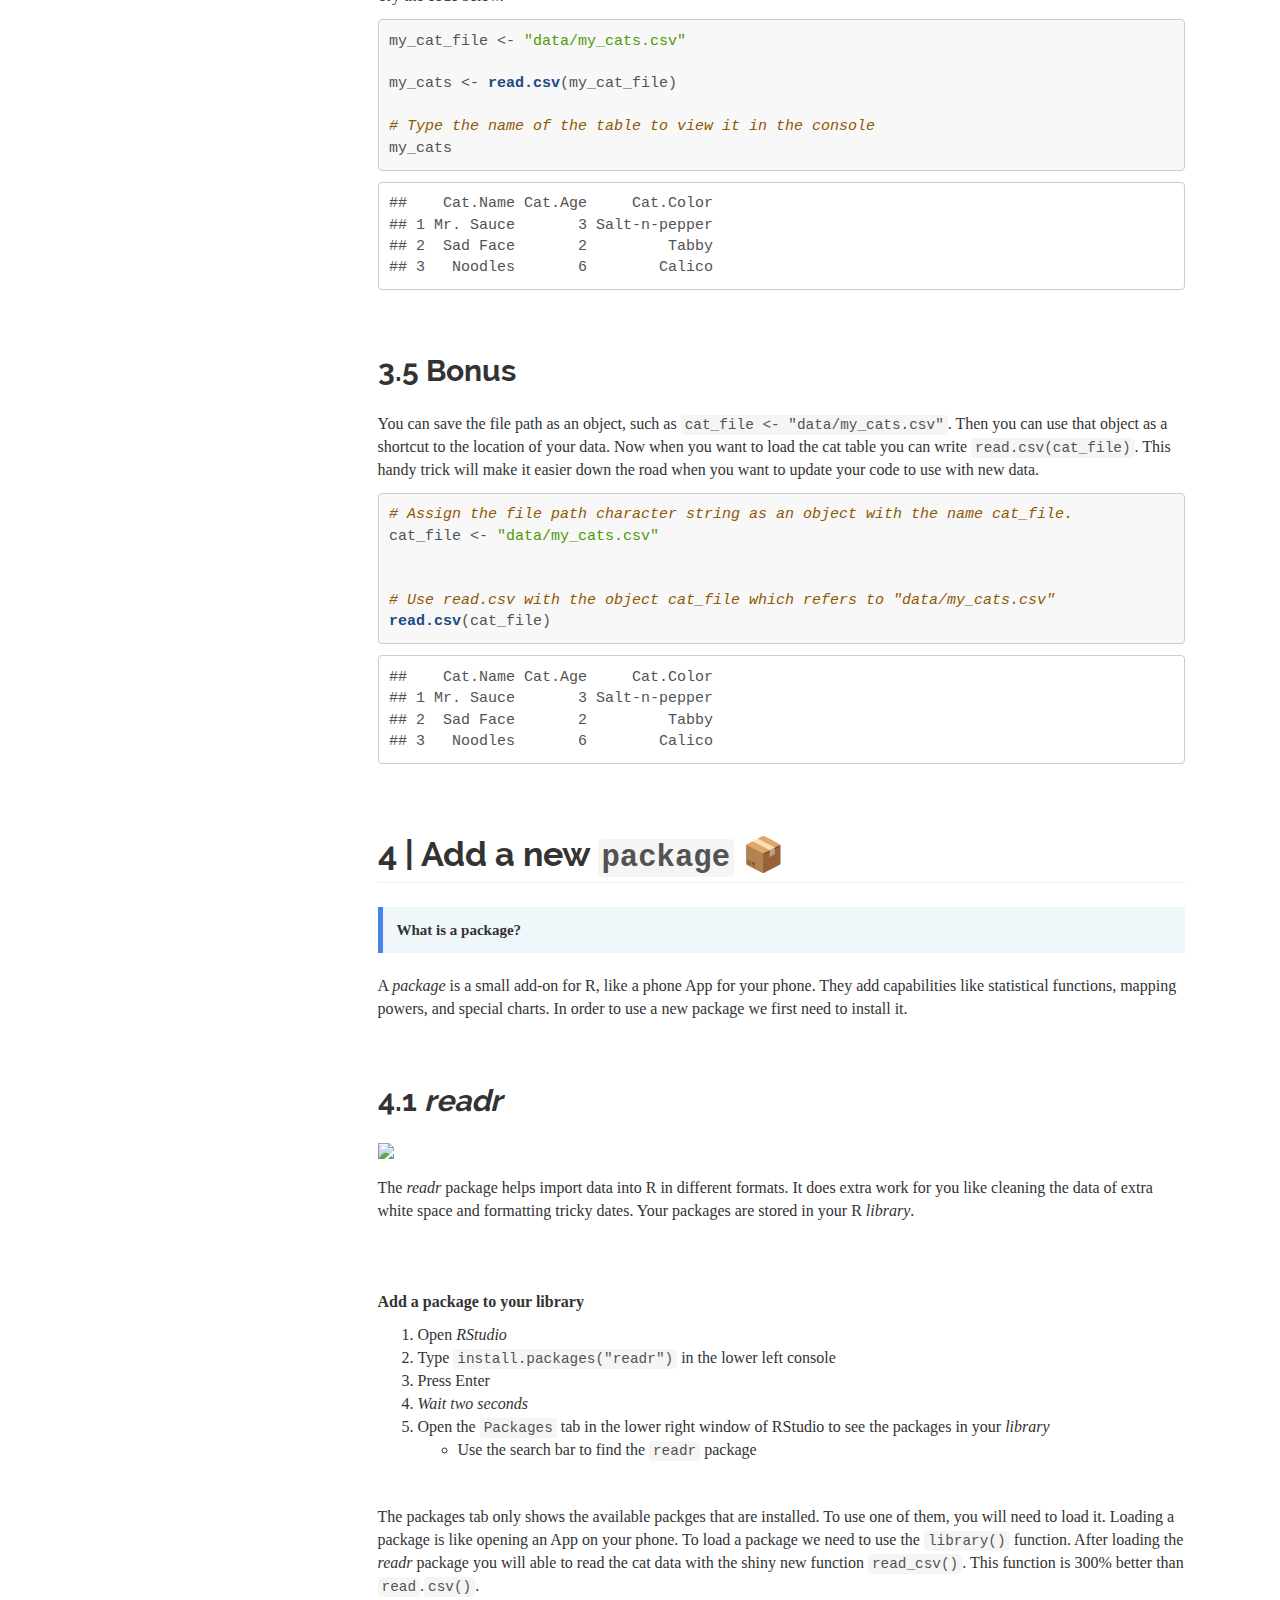
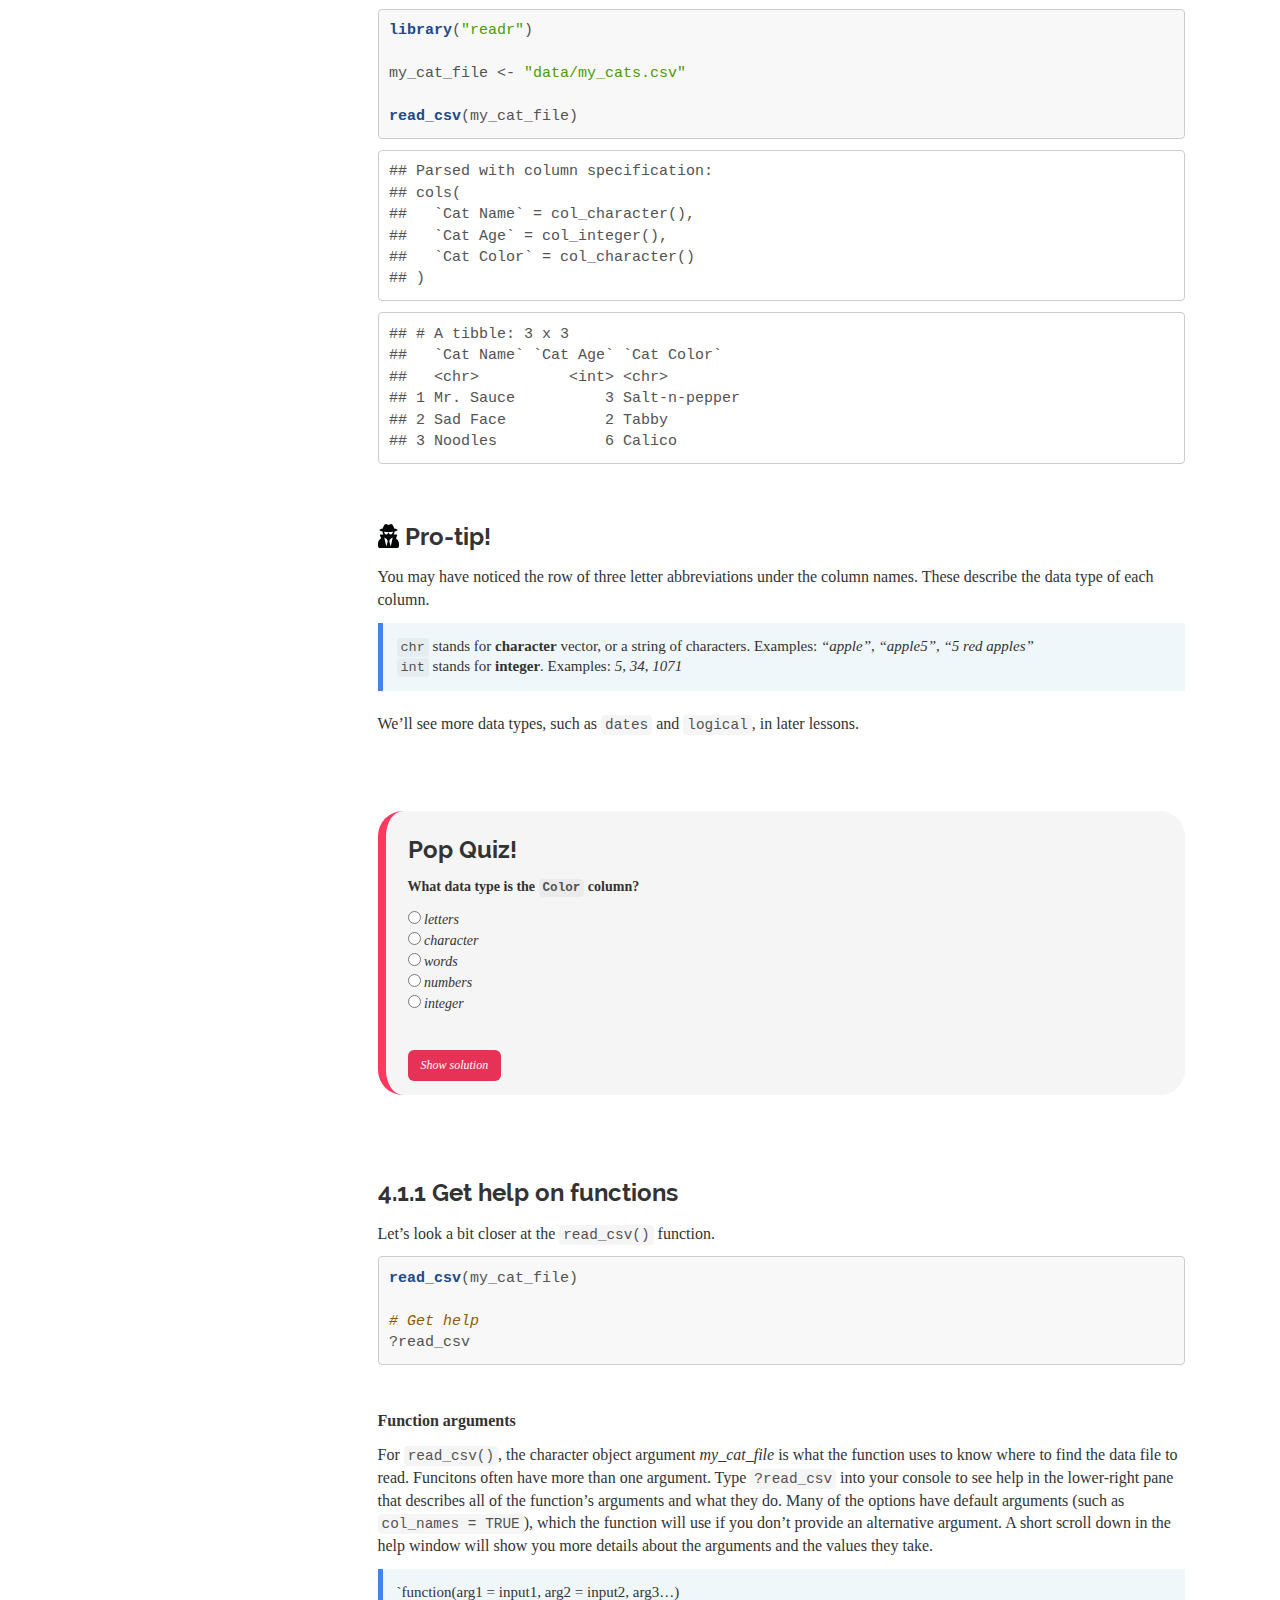
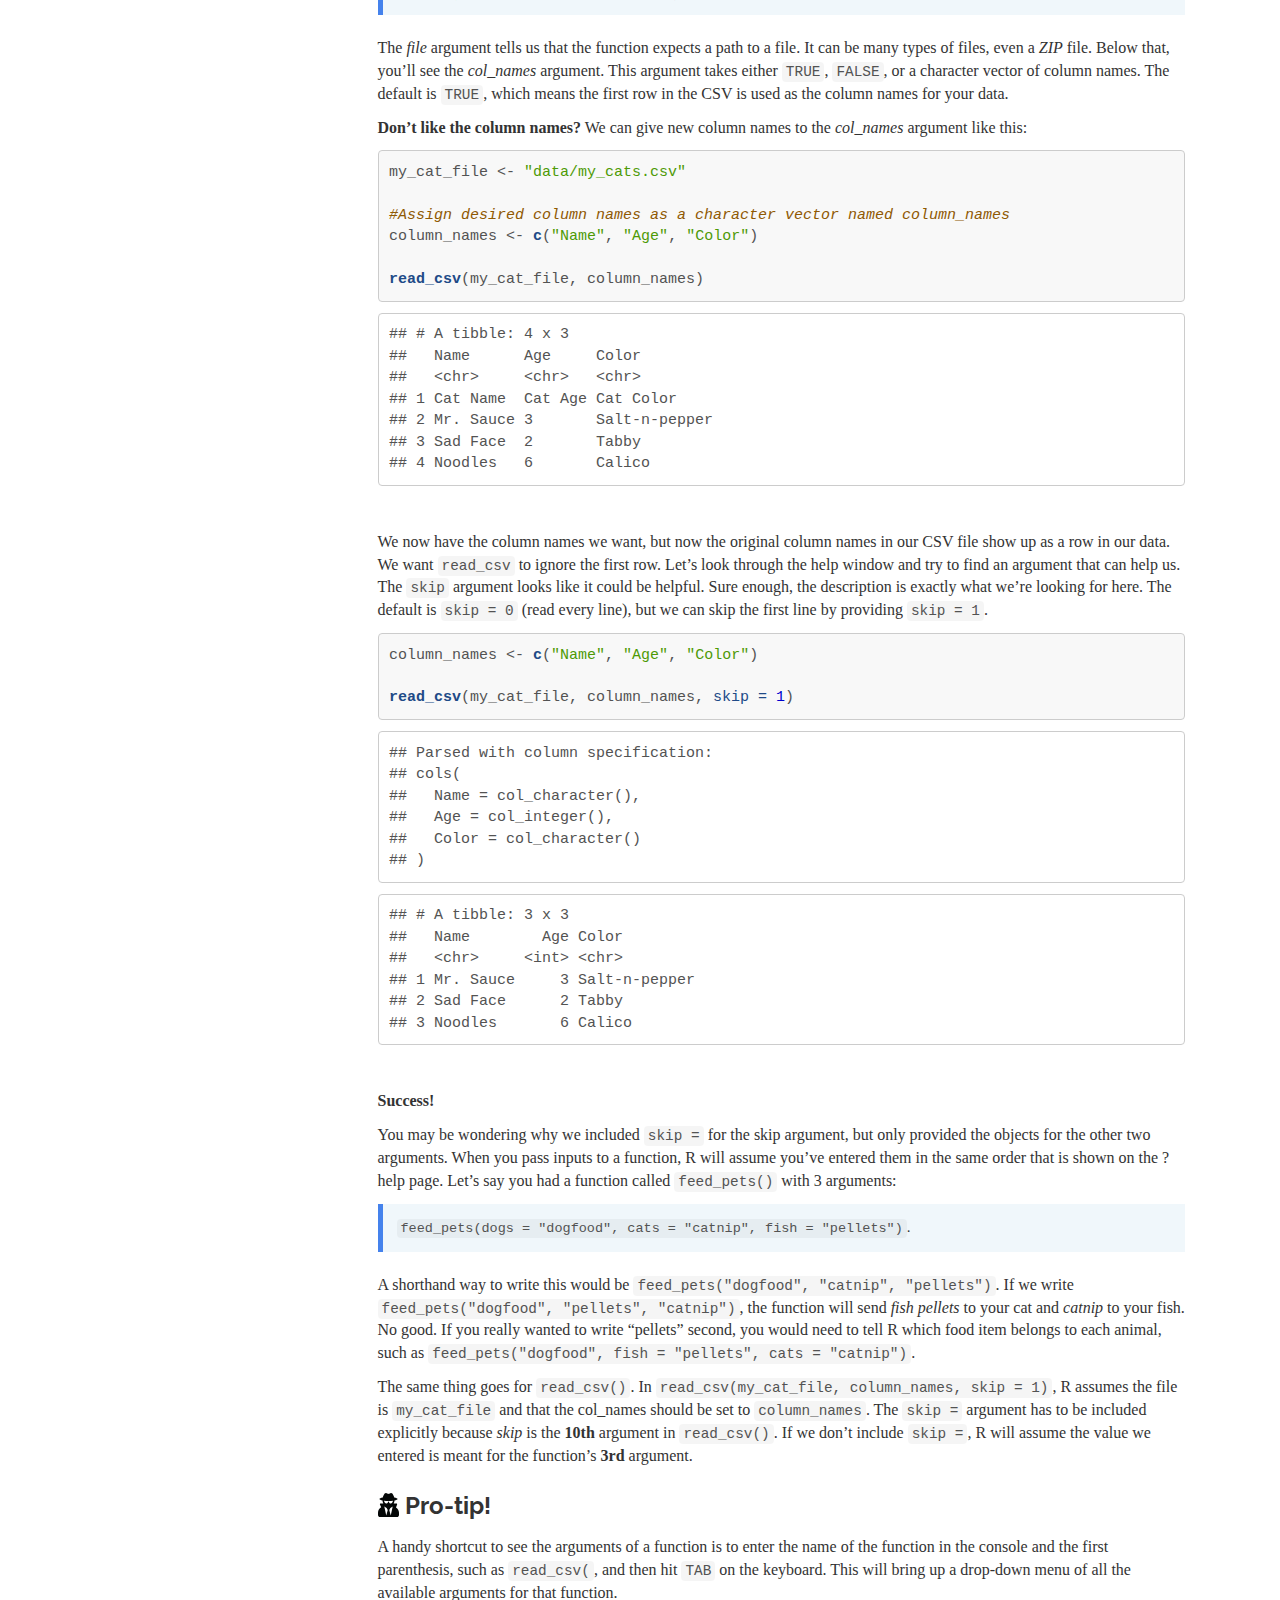
==== commit 8a9ba297: "drop remote connect intructions" ====
--- a/01-Day1_lost_cats.html
+++ b/01-Day1_lost_cats.html
@@ -253,58 +253,24 @@
 </div>
 
 
-<div id="good-morning-detective" class="section level3 unnumbered">
-<h3>Good morning, Detective!</h3>
-<p><br></p>
-<p><strong>Please connect to your computer</strong></p>
-<ol style="list-style-type: decimal">
-<li><strong>Open</strong> the Start menu  *<em>Click the Window’s logo on the bottom left of the screen</em></li>
-<li>Select <code>Remote Desktop Connection</code></li>
-<li>Enter <code>w7-your7digit#</code></li>
-<li>Press <em>Connect</em></li>
-<li>Relax…</li>
-</ol>
+<div id="good-morning-detective." class="section level3 unnumbered">
+<h3>Good morning, Detective.</h3>
+<p>It’s time to open RStudio.</p>
 <p><br></p>
 <p style="display:block; text-align:center;">
 <img src="https://pbs.twimg.com/media/DNhps0gUQAAcS55.jpg" width="520">
 </p>
-<p><br><br><br></p>
+<p><br><br></p>
 </div>
 <div id="welcome-to-r-camp" class="section level1 unnumbered">
 <h1>Welcome to R Camp!</h1>
 <hr>
 <p><img src="http://placekitten.com/g/247/252" /> <img src="http://placekitten.com/g/249/251" /> <img src="http://placekitten.com/g/249/253" /></p>
 <p><br></p>
-<p>We are <strong>Kristie</strong>, <strong>Dorian</strong>, and <strong>Derek</strong>.</p>
-<p>We like <strong>R</strong>.</p>
-<p>We are not computer scientists.</p>
-<p>We make lots of mistakes. You will see us make mistakes. Feel free to laugh at us. It’s okay. Really.</p>
-<p><br><br></p>
-<div id="who-are-you" class="section level3 unnumbered">
-<h3>Who are you?</h3>
-<p><br></p>
-<div id="you-are-the-great-cohort-of-2018" class="section level4 unnumbered">
-<h4>You are the great cohort of   <span style="font-size: 1.8em;"><i class="fa fa-group" aria-hidden="true" style="color: steelblue;"></i></span> <span style="font-size: 2.7em;">2018</span><span style="font-size: 2em;"><i class="fa fa-group" aria-hidden="true" style="color: steelblue;"></i></span></h4>
-<div class="figure">
-<img src="images/name_cloud.png" style="width:75.0%" />
-
-</div>
-<p><br></p>
-<p>You are the all in this together. Use each other as a resource. Share ideas, share code, collaborate. Make bad R jokes.<br />
-<br></p>
-<p><strong>Here’s one:</strong> <em>What’tis the pirate’s favorite letter?</em></p>
-<p><br></p>
-<div class="figure">
-<img src="http://photos1.blogger.com/x/blogger/1599/2546/1600/667273/R-is-for-Pirate.jpg" width="230" />
-
-</div>
-<p><br></p>
-<blockquote>
-<p><em>Just kidding. You’d think it’d be R, but ’tis the <strong>C</strong> they truly love.</em></p>
-</blockquote>
-<p><br></p>
-</div>
-</div>
+<p>We are <strong>Kristie</strong>, <strong>Dorian</strong>, and <strong>Derek</strong> and we like <strong>R</strong>.</p>
+<p>We are cats and not computer scientists.</p>
+<p>We make lots of mistakes. You will see us make mistakes. Feel free to laugh at us. It’s okay.</p>
+<p><br></p>
 <div id="disclaimer" class="section level3 unnumbered">
 <h3><i class="fa fa-exclamation-triangle" aria-hidden="true" style="color:orange;"></i> Disclaimer</h3>
 <p>Spelling is very important in R.</p>
@@ -313,13 +279,6 @@
 <img src="https://blog.wdtinc.com/hs-fs/hubfs/blog-files/lightning_spelling.jpg?t=1509031247746&amp;width=600&amp;name=lightning_spelling.jpg" />
 
 </div>
-<p><em>The Official Guide to spelling lightning.</em></p>
-<p><br></p>
-<blockquote>
-<p>We don’t know everything.<br />
-Actually, we just learned how to spell lightening storm.<br />
-Ahem, I mean <strong>lightning</strong> storm.</p>
-</blockquote>
 <p><br></p>
 </div>
 <div id="lets-go" class="section level3 unnumbered">
@@ -329,9 +288,9 @@
 <div id="new-project" class="section level1">
 <h1><span class="header-section-number">1</span> | New project</h1>
 <hr>
-<p>Okay detective, let’s open a new dossier for today’s mystery.</p>
-<p><br></p>
-<p><strong>Step 1:</strong> Start a new project</p>
+<p>Okay detective, let’s open a new dossier for today’s cat case.</p>
+<p><br></p>
+<p><strong>Start a new project</strong></p>
 <ul>
 <li>In <em>Rstudio</em> select <em>File</em> from the top menu bar</li>
 <li>Choose <em>New Project…</em></li>
@@ -344,7 +303,7 @@
 <div id="new-r-script" class="section level2">
 <h2><span class="header-section-number">1.1</span> New R script</h2>
 <p>R “scripts” are where you write your R code and document your work. They’re like recipes or prescriptions you write the tell the computer what you want to happen to your data.</p>
-<p><strong>Step 2:</strong> Open a new R script</p>
+<p><strong>Open a new R script</strong></p>
 <ul>
 <li>In the upper left, click on the white file icon with the green (+) sign.</li>
 <li>Select <em>R Script</em>.</li>
@@ -402,18 +361,18 @@
 
 <span class="co"># When saving text to a character object you need quotation marks.</span>
 <span class="co"># This won&#39;t work.</span>
-cat &lt;-<span class="st"> </span>Derek
+cat &lt;-<span class="st"> </span>Demitri
 
 
 <span class="co"># Without quotes, R looks for an object called Derek, and then let you know that it couldn&#39;t find one. </span>
 
 
 <span class="co"># You can copy an object by saving it to a new name.</span>
-cat2 &lt;-<span class="st"> </span>cat2
+cat2 &lt;-<span class="st"> </span>cat
 
 
 <span class="co"># Overwrite an object</span>
-cat &lt;-<span class="st"> &quot;Derek II&quot;</span>
+cat &lt;-<span class="st"> &quot;Demitri III&quot;</span>
   
 cat
 
@@ -428,7 +387,7 @@
 <span class="kw">rm</span>(cat2)
 
 
-<span class="co"># Now, how do I get the &#39;cat&#39; object back?</span></code></pre></div>
+<span class="co"># How can you get the original &#39;cat&#39; object back?</span></code></pre></div>
 <p><br></p>
 <div class="tip">
 <p><strong>HOORAY!</strong> Don’t worry about deleting data or making a mistake in R. When you load data files into R it only copies the contents. That means all your original data files will remain safe and won’t suffer from any accidental changes. If anything disappears or goes wrong in R, it’s okay! You can always re-load the data using your script. No more worries about whether you remembered to save the latest data file or not.</p>
@@ -511,11 +470,7 @@
 <h3 id="pop-quiz-hotshot" class="unnumbered">Pop Quiz, hotshot!</h3>
 <p><strong>Which of these names are valid for a new object? (Hint: You are allowed to test them.)</strong></p>
 <p><input type="radio"> <em>my cat fred</em> <br> <input type="radio"> <em>my_CAT55</em> <br> <input type="radio"> <em>5cats</em> <br> <input type="radio"> <em>my-cat</em> <br> <input type="radio"> <em>Whatever!</em> <br></p>
-<br> <details> <summary>
-<button class="btn_code">
-<em>Show solution</em>
-</button>
-</summary>
+<br> <details> <summary class = "btn_code"><em>Show solution</em></summary>
 <p>
 <p><i class="fa fa-check" aria-hidden="true" style="color: green;"></i> <code>my_CAT55</code></p>
 <p><em>Yes!! That was purrfect!</em></p>
@@ -572,11 +527,7 @@
 <h3 id="pop-quiz" class="unnumbered">Pop Quiz!</h3>
 <p><strong>Which of these is a valid function call?</strong></p>
 <p><input type="radio"> <em>lick(“paws” “tail”)</em> <br> <input type="radio"> <em>scratch, “couch”, “door”</em> <br> <input type="radio"> <em>sleep(3, “hours”)</em> <br> <input type="radio"> <em>meow(until fed)</em> <br> <input type="radio"> <em>shed(1 million, “hairs”)</em> <br></p>
-<br> <details> <summary>
-<button class="btn_code">
-<em>Show solution</em>
-</button>
-</summary>
+<br> <details> <summary class = "btn_code"><em>Show solution</em></summary>
 <p>
 <p><i class="fa fa-check" aria-hidden="true" style="color: green;"></i> <code>sleep(3, &quot;hours&quot;)</code></p>
 <p><em>Correct! You’re quite good at this.</em></p>
@@ -759,11 +710,7 @@
 <p><strong>What data type is the <code>Color</code> column?</strong></p>
 <p><input type="radio"> <em>letters</em> <br> <input type="radio"> <em>character</em> <br> <input type="radio"> <em>words</em> <br> <input type="radio"> <em>numbers</em> <br> <input type="radio"> <em>integer</em> <br></p>
 <p><br></p>
-<details> <summary>
-<button class="btn_code">
-<em>Show solution</em>
-</button>
-</summary>
+<details> <summary class = "btn_code"><em>Show solution</em></summary>
 <p>
 <p><i class="fa fa-check" aria-hidden="true" style="color: green;"></i> <code>character</code></p>
 <pre><code>## Colors cannot be applied in this environment :( Try using a terminal or RStudio.</code></pre>
@@ -857,11 +804,7 @@
 <p><br></p>
 <p><strong>What package does <code>read_csv()</code> come from?</strong></p>
 <p><input type="radio"> <em>dinosaur</em> <br> <input type="radio"> <em>get_data</em> <br> <input type="radio"> <em>readr</em> <br> <input type="radio"> <em>dplyr</em> <br> <input type="radio"> <em>tidyr</em> <br></p>
-<br> <details> <summary>
-<button class="btn_code">
-<em>Show solution</em>
-</button>
-</summary>
+<br> <details> <summary class = "btn_code"><em>Show solution</em></summary>
 <p>
 <p><i class="fa fa-check" aria-hidden="true" style="color: green;"></i> <code>readr</code></p>
 <p><em>Great job! You’re fur real.</em></p>
@@ -870,11 +813,7 @@
 <p><br></p>
 <p><strong>How would you load the package <code>catfinder</code>?</strong></p>
 <p><input type="radio"> <em>catfinder()</em> <br> <input type="radio"> <em>library(“catfinder”)</em> <br> <input type="radio"> <em>load(“catfinder”)</em> <br> <input type="radio"> <em>package(“catfinder”)</em> <br></p>
-<br> <details> <summary>
-<button class="btn_code">
-<em>Show solution</em>
-</button>
-</summary>
+<br> <details> <summary class = "btn_code"><em>Show solution</em></summary>
 <p>
 <p><i class="fa fa-check" aria-hidden="true" style="color: green;"></i> <code>library(&quot;catfinder&quot;)</code></p>
 <p><em>Excellent! Keep the streak going.</em></p>
@@ -946,11 +885,7 @@
 
 <span class="co"># Replace the `...` with &#39;all_cats_file&#39;</span>
 all_cats &lt;-<span class="st"> </span><span class="kw">read_csv</span>(...)</code></pre></div>
-<br> <details> <summary>
-<button class="btn_code">
-<em>Show solution</em>
-</button>
-</summary>
+<br> <details> <summary class = "btn_code"><em>Show solution</em></summary>
 <p>
 <div class="sourceCode"><pre class="sourceCode r"><code class="sourceCode r"><span class="kw">library</span>(<span class="st">&quot;readr&quot;</span>)
 
@@ -1012,11 +947,7 @@
 <h3 id="pop-quiz-hotshot-1" class="unnumbered">Pop Quiz, hotshot!</h3>
 <p><strong>What is the second column in the <code>all_cats</code> data frame?</strong></p>
 <p><input type="radio"> <em>age</em> <br> <input type="radio"> <em>gender</em> <br> <input type="radio"> <em>nametag</em> <br> <input type="radio"> <em>color</em> <br> <input type="radio"> <em>fur</em> <br></p>
-<br> <details> <summary>
-<button class="btn_code">
-<em>Show solution</em>
-</button>
-</summary>
+<br> <details> <summary class = "btn_code"><em>Show solution</em></summary>
 <p>
 <p><i class="fa fa-check" aria-hidden="true" style="color: green;"></i> <code>color</code></p>
 <p><em>You sure aren’t kitten around! Great work!</em></p>
@@ -1307,11 +1238,7 @@
 <p><strong>Are there more cats with the color <code>striped</code> or <code>butterscotch</code>?</strong></p>
 <p><input type="radio"> <em>more butterscotch</em> <br> <input type="radio"> <em>more striped</em> <br> <input type="radio"> <em>same amount in both groups</em> <br></p>
 <p><br> <em>Hint: Start by creating a new table called <code>striped</code> using the code <code>filter(all_cats, color == ...)</code></em> <br></p>
-<details> <summary>
-<button class="btn_code">
-<em>Show solution</em>
-</button>
-</summary>
+<details> <summary class = "btn_code"><em>Show solution</em></summary>
 <p>
 <p><i class="fa fa-check" aria-hidden="true" style="color: green;"></i> <code>more striped</code></p>
 <p><em>Feline fine after that exercise! Great job!</em></p>
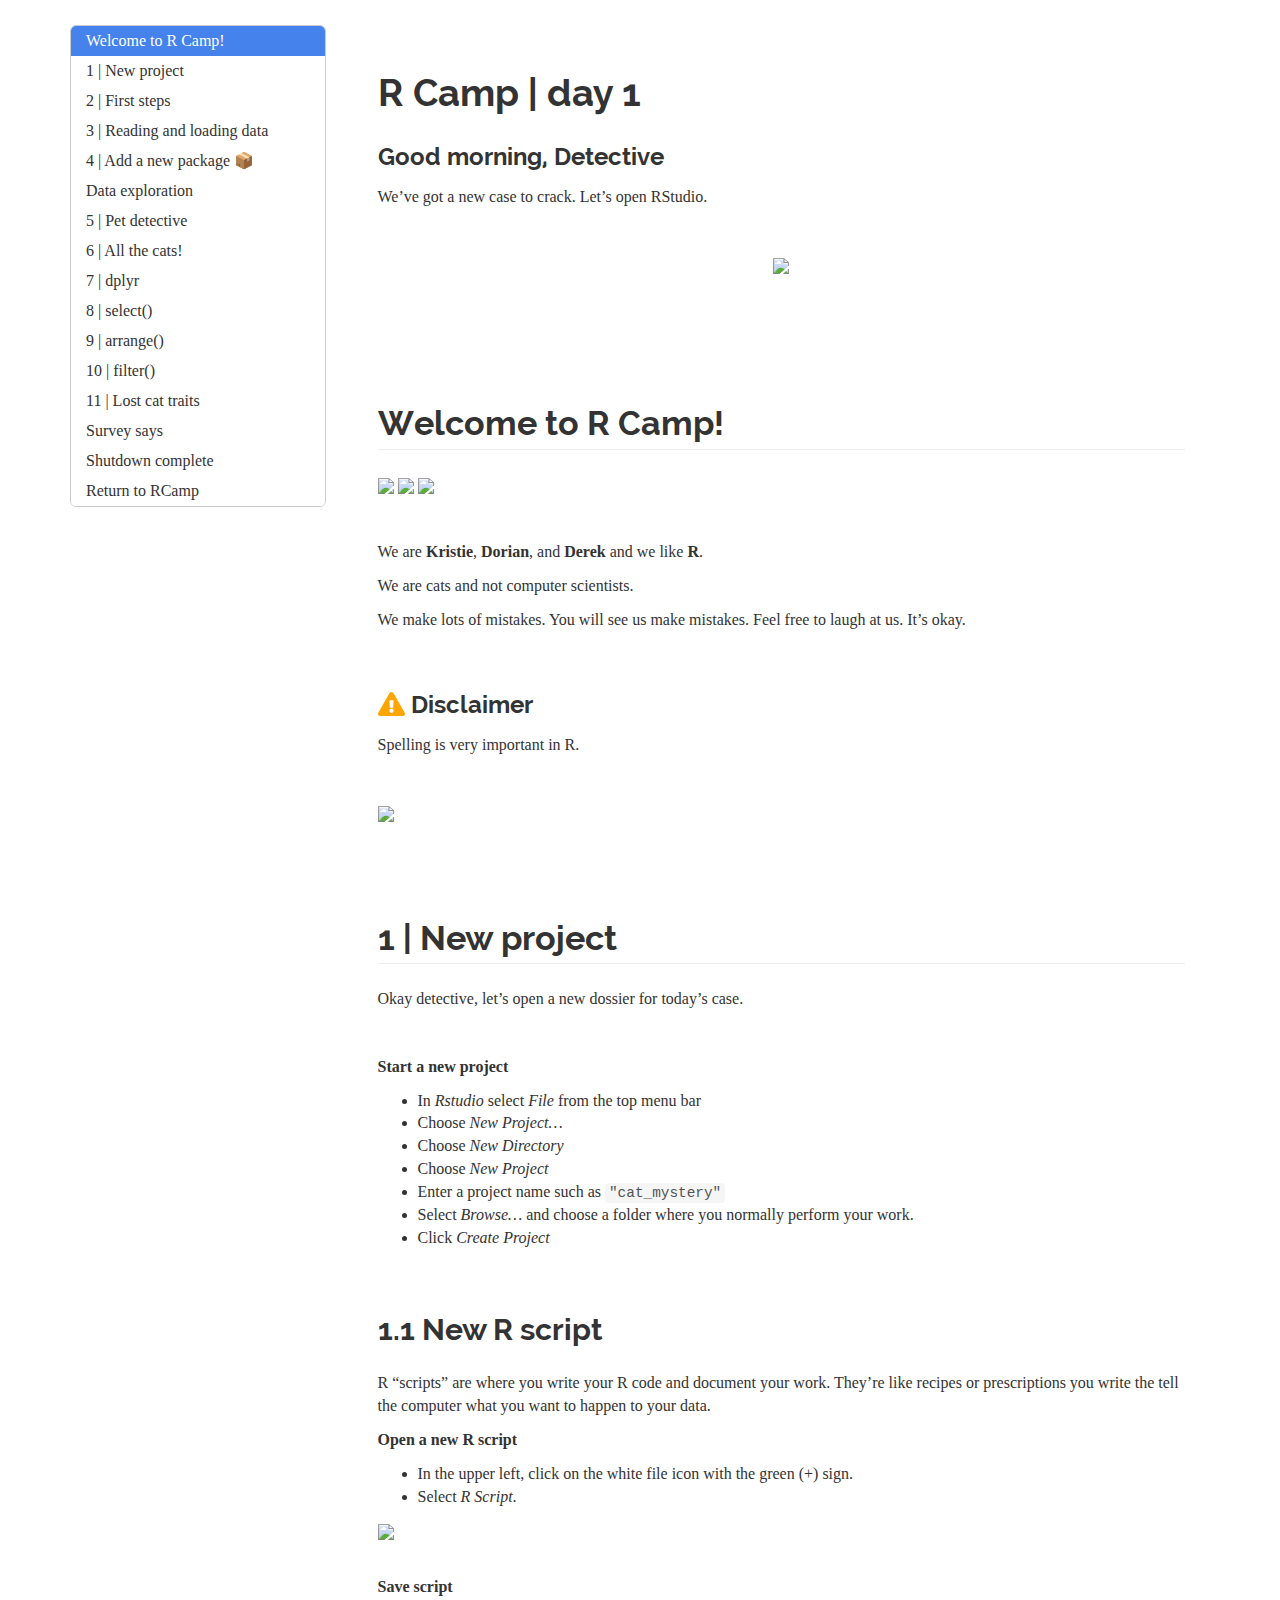
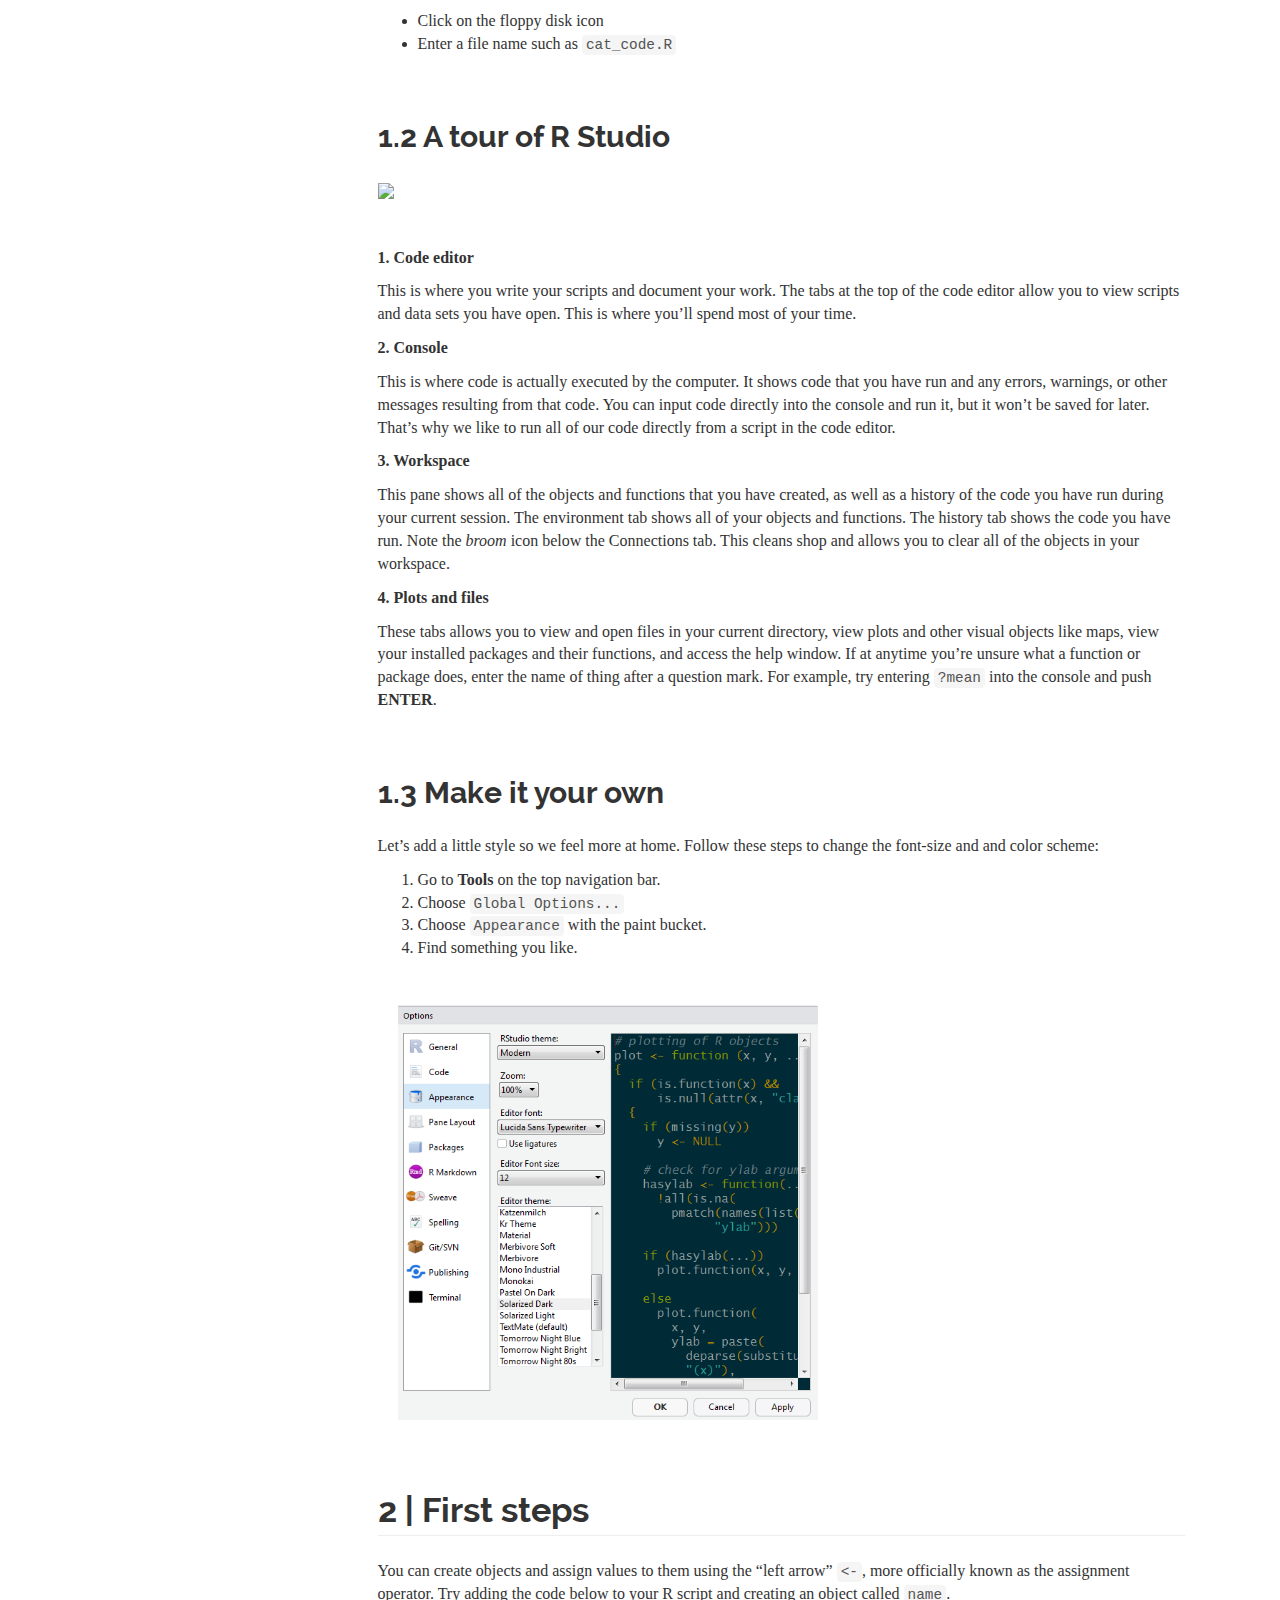
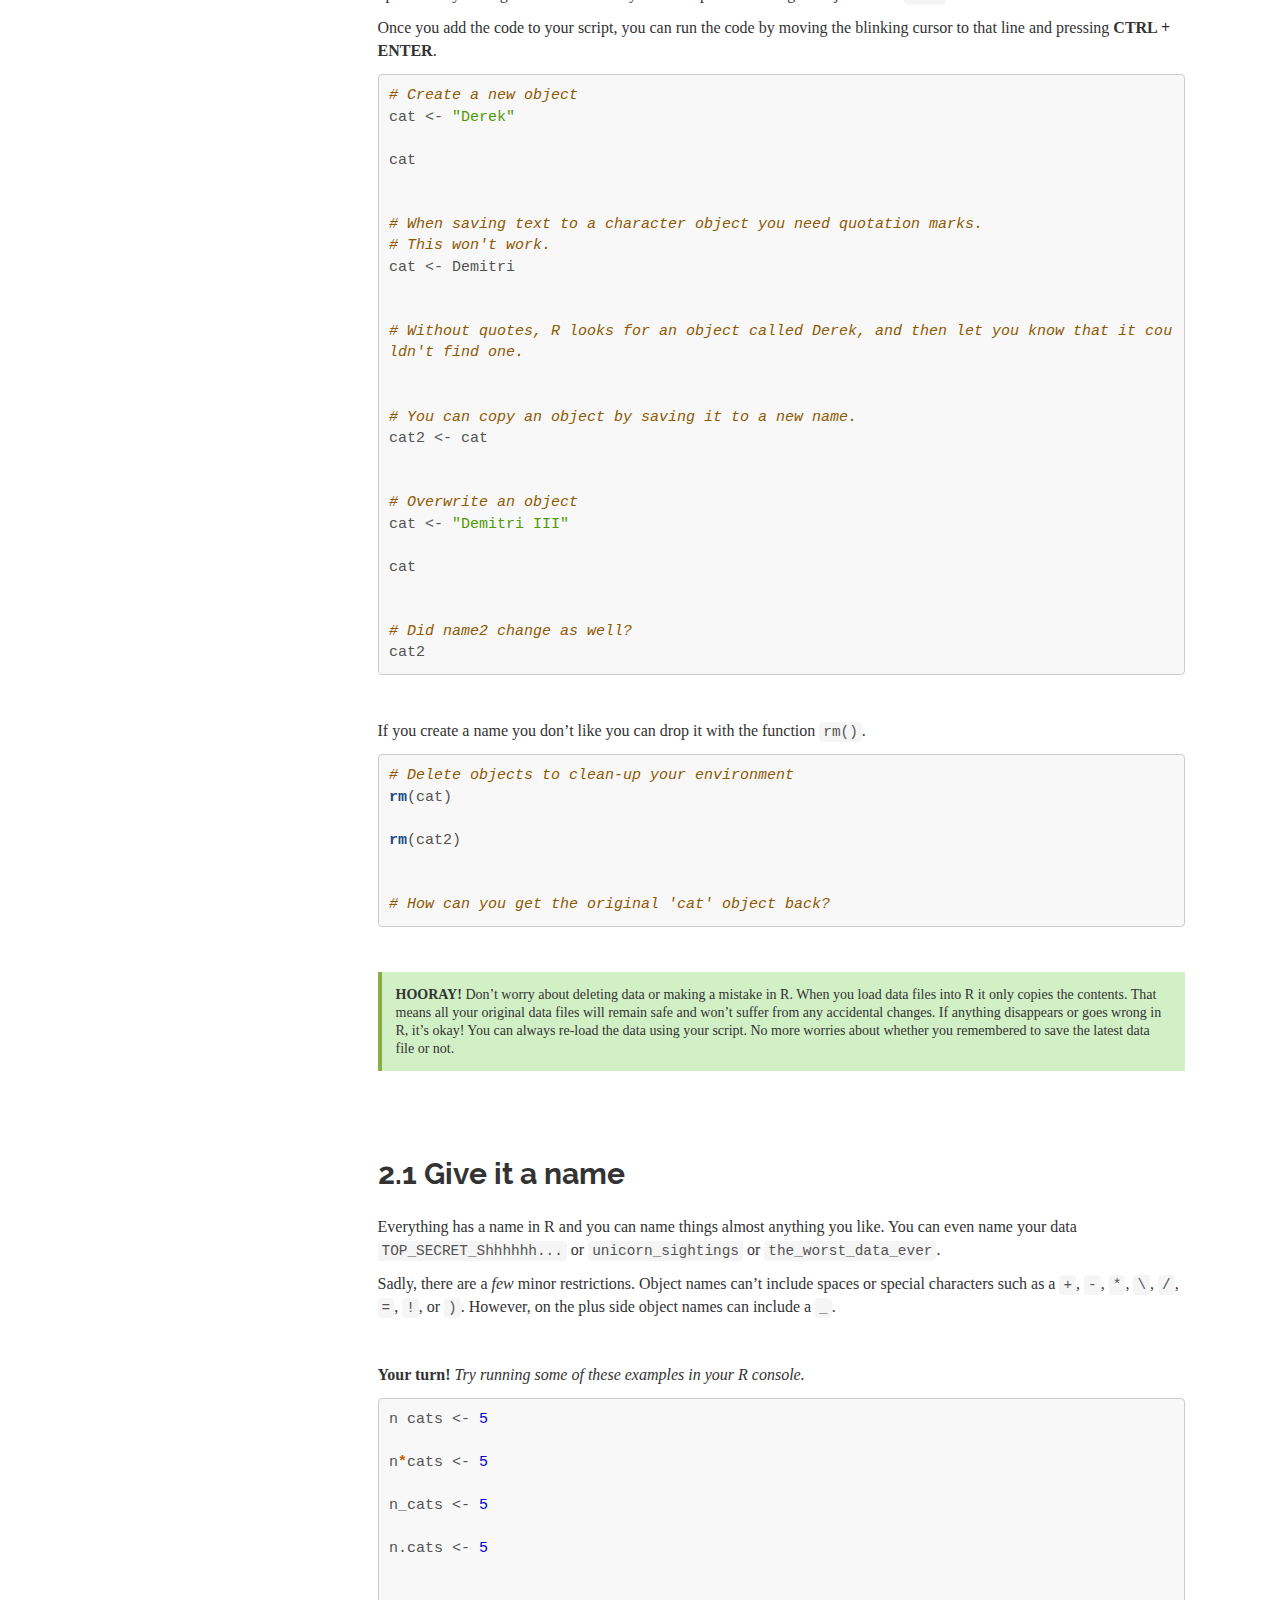
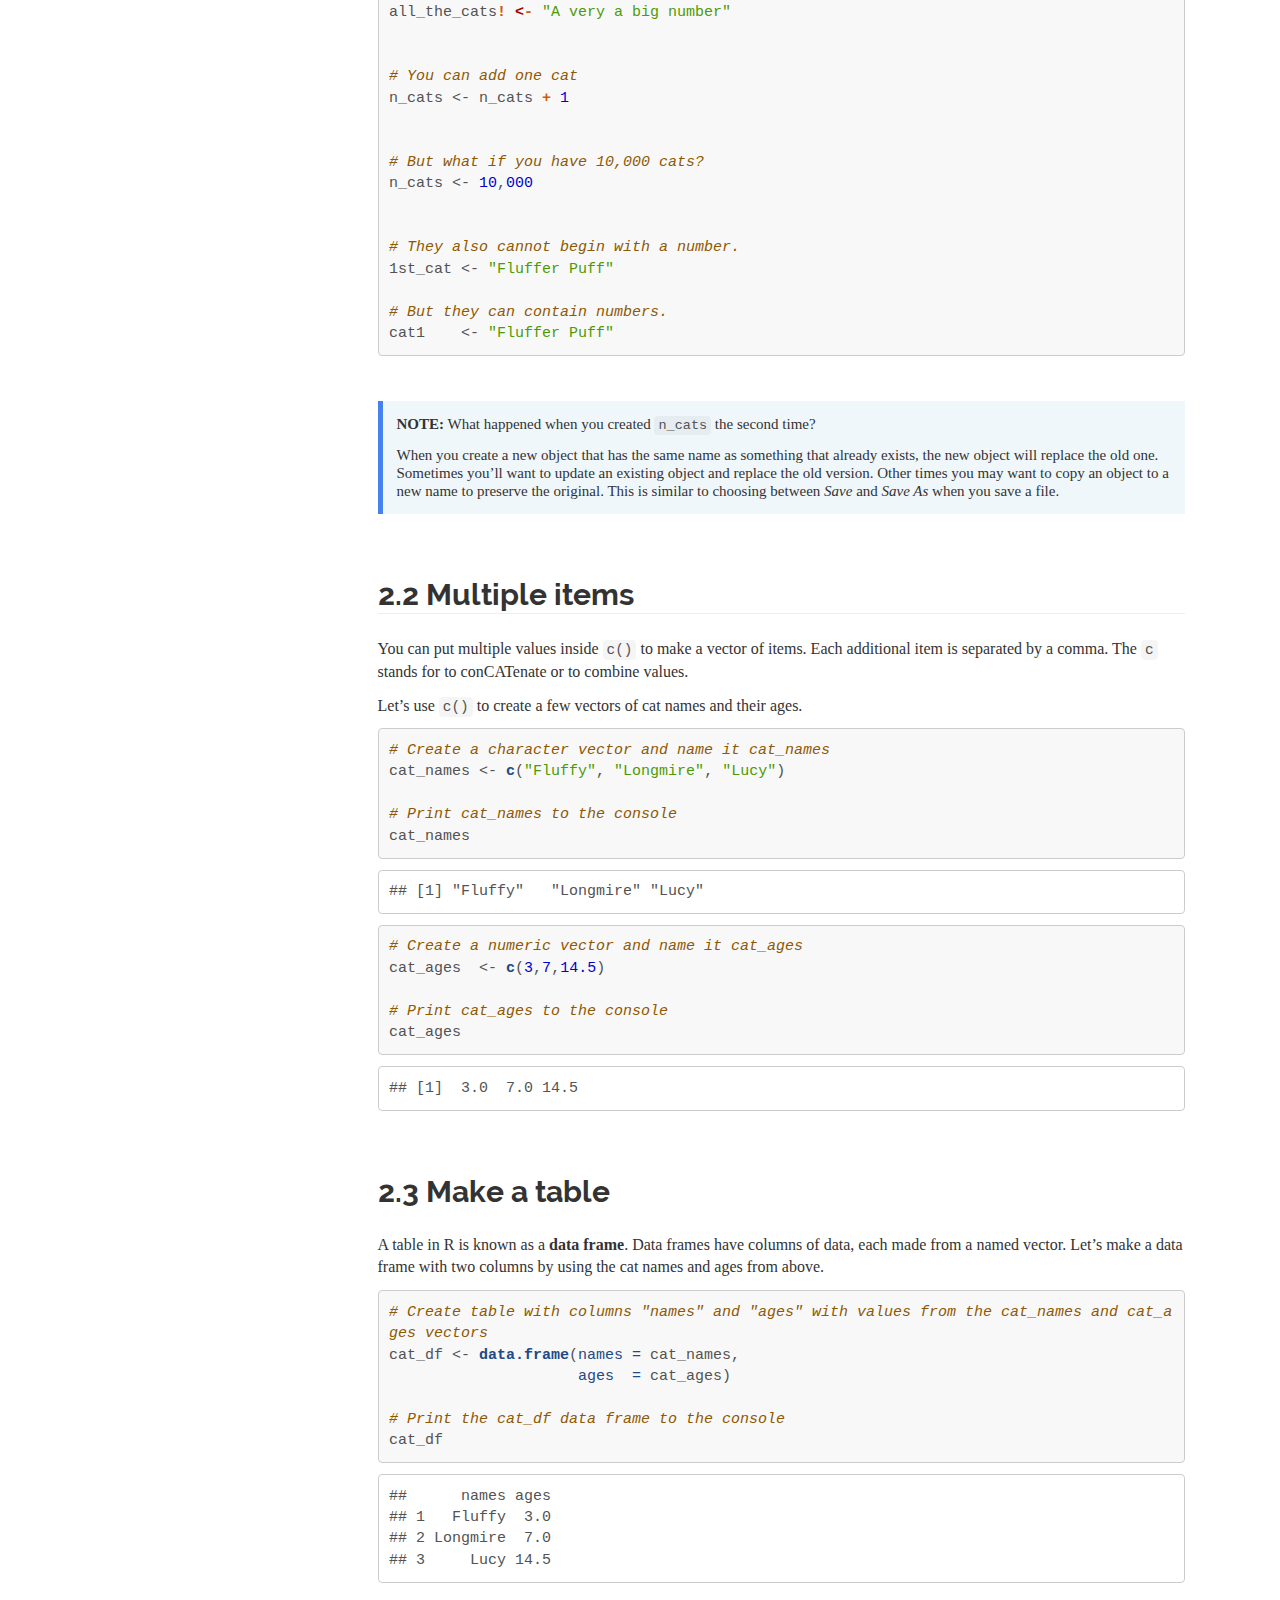
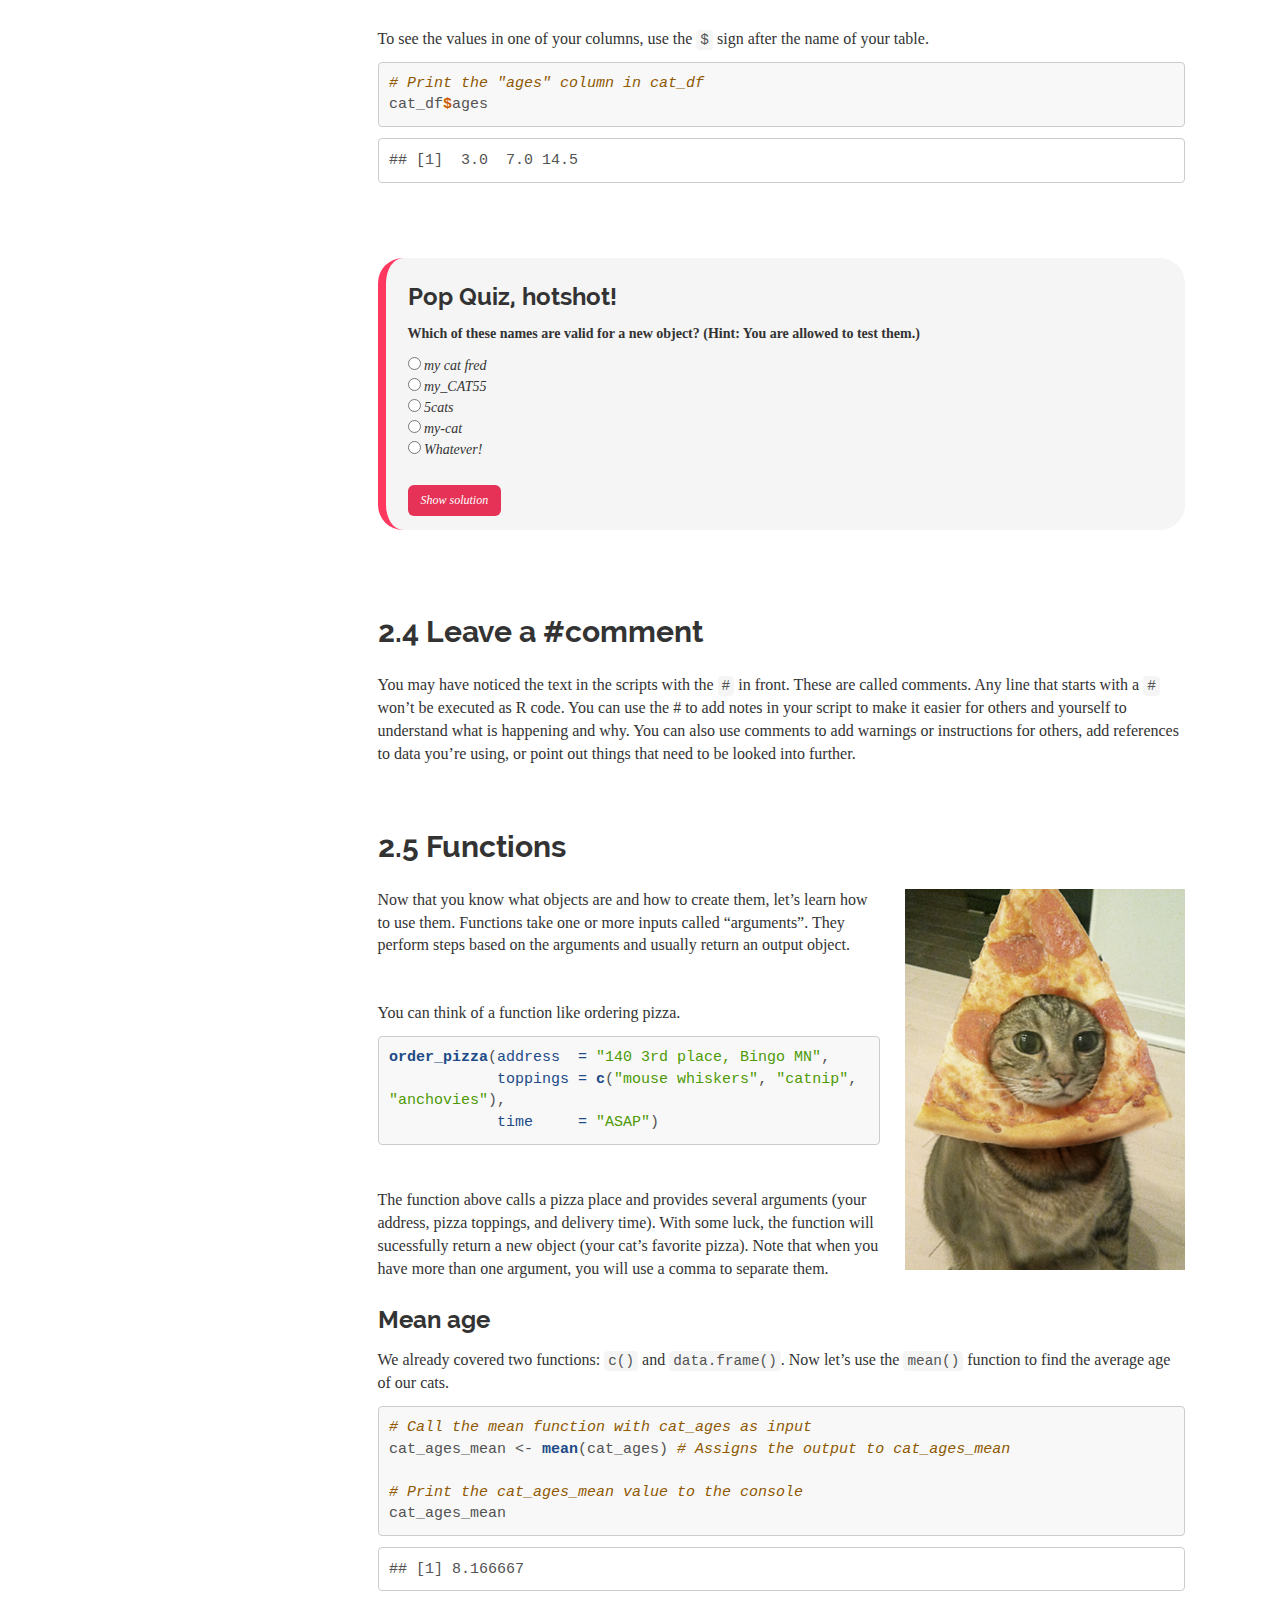
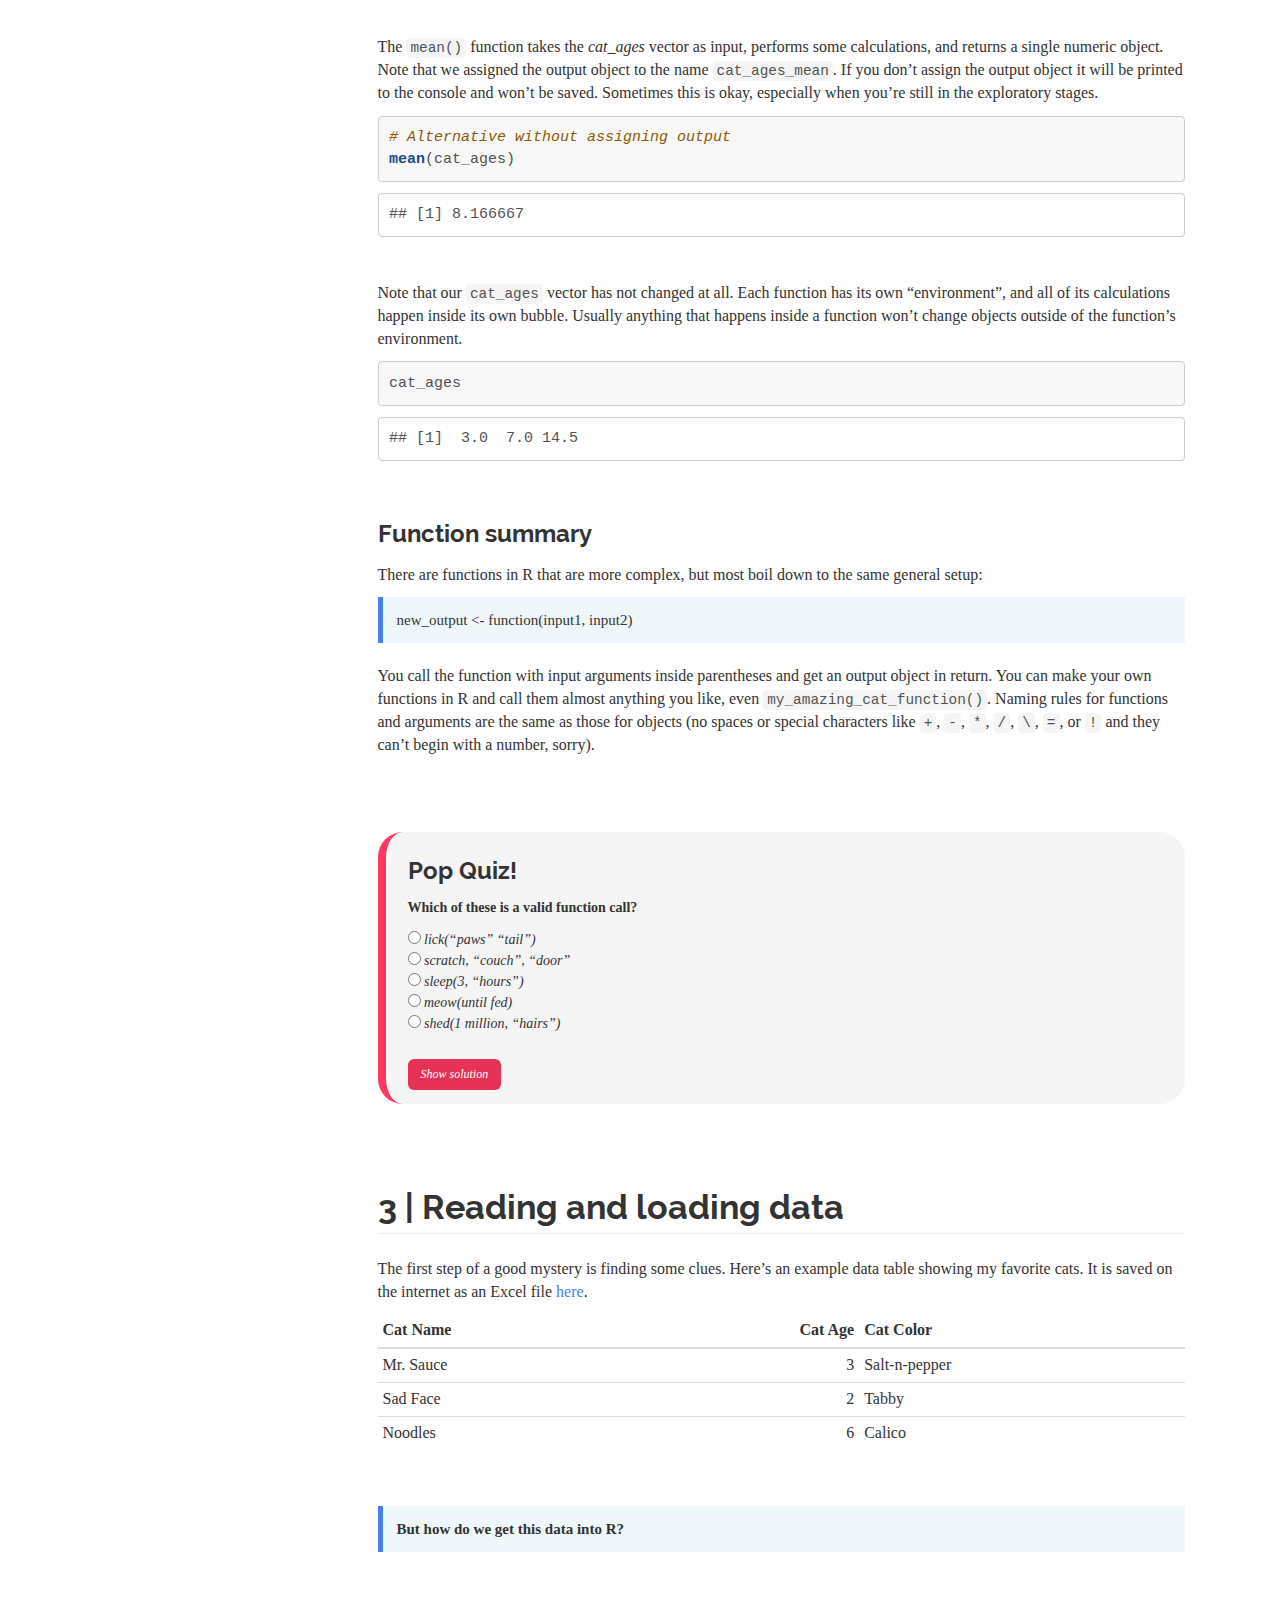
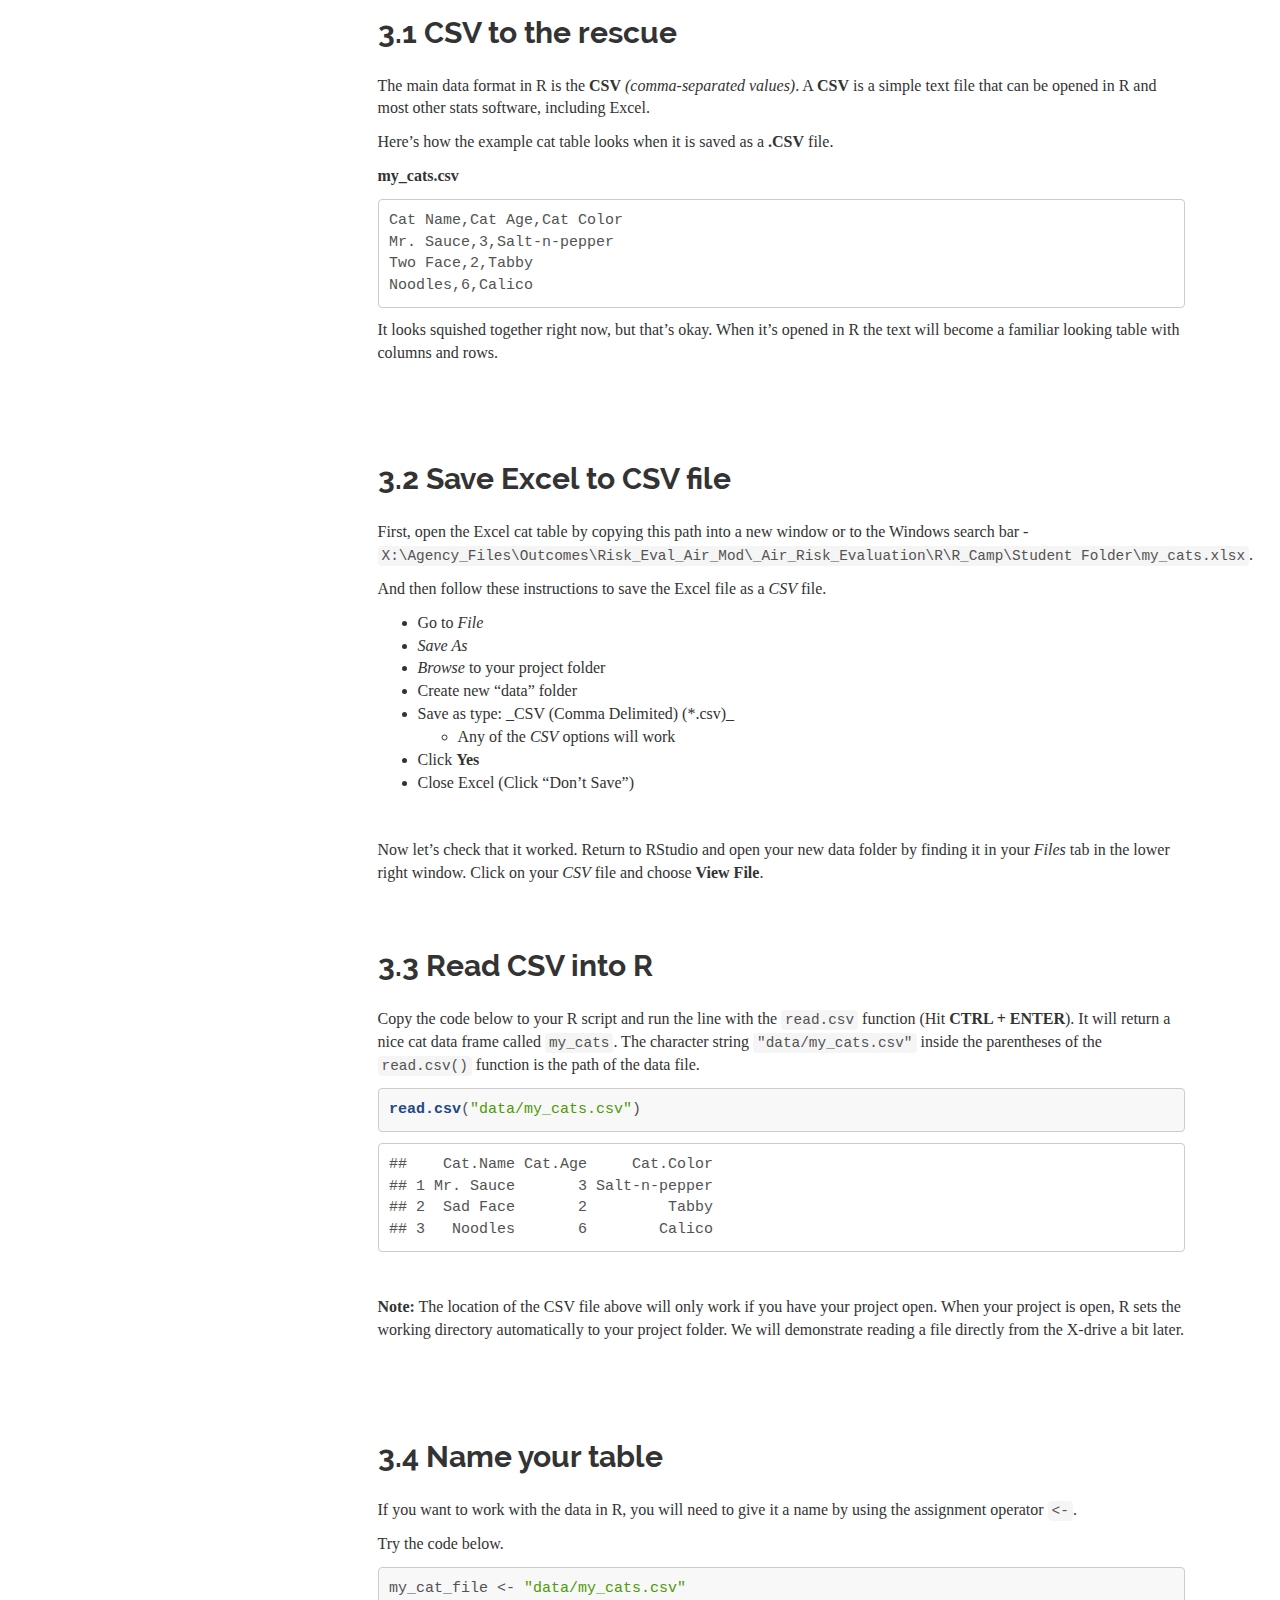
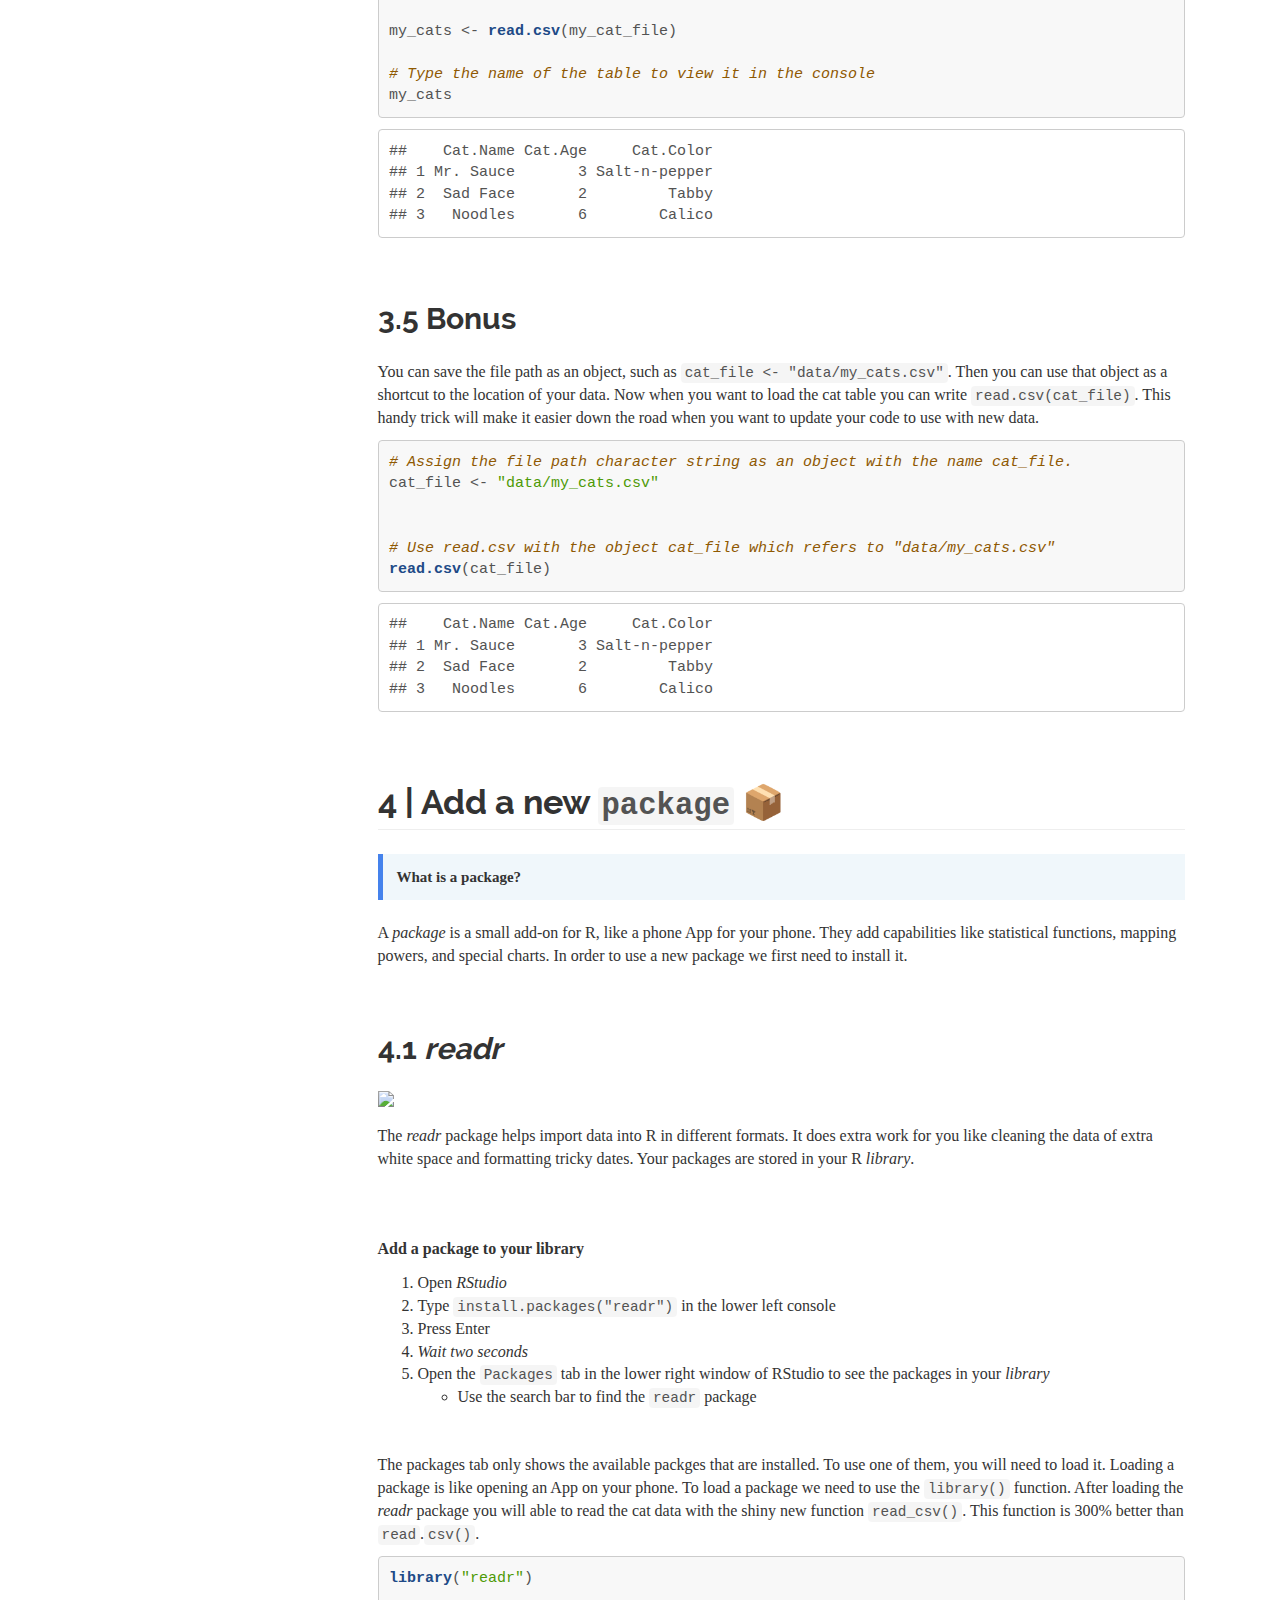
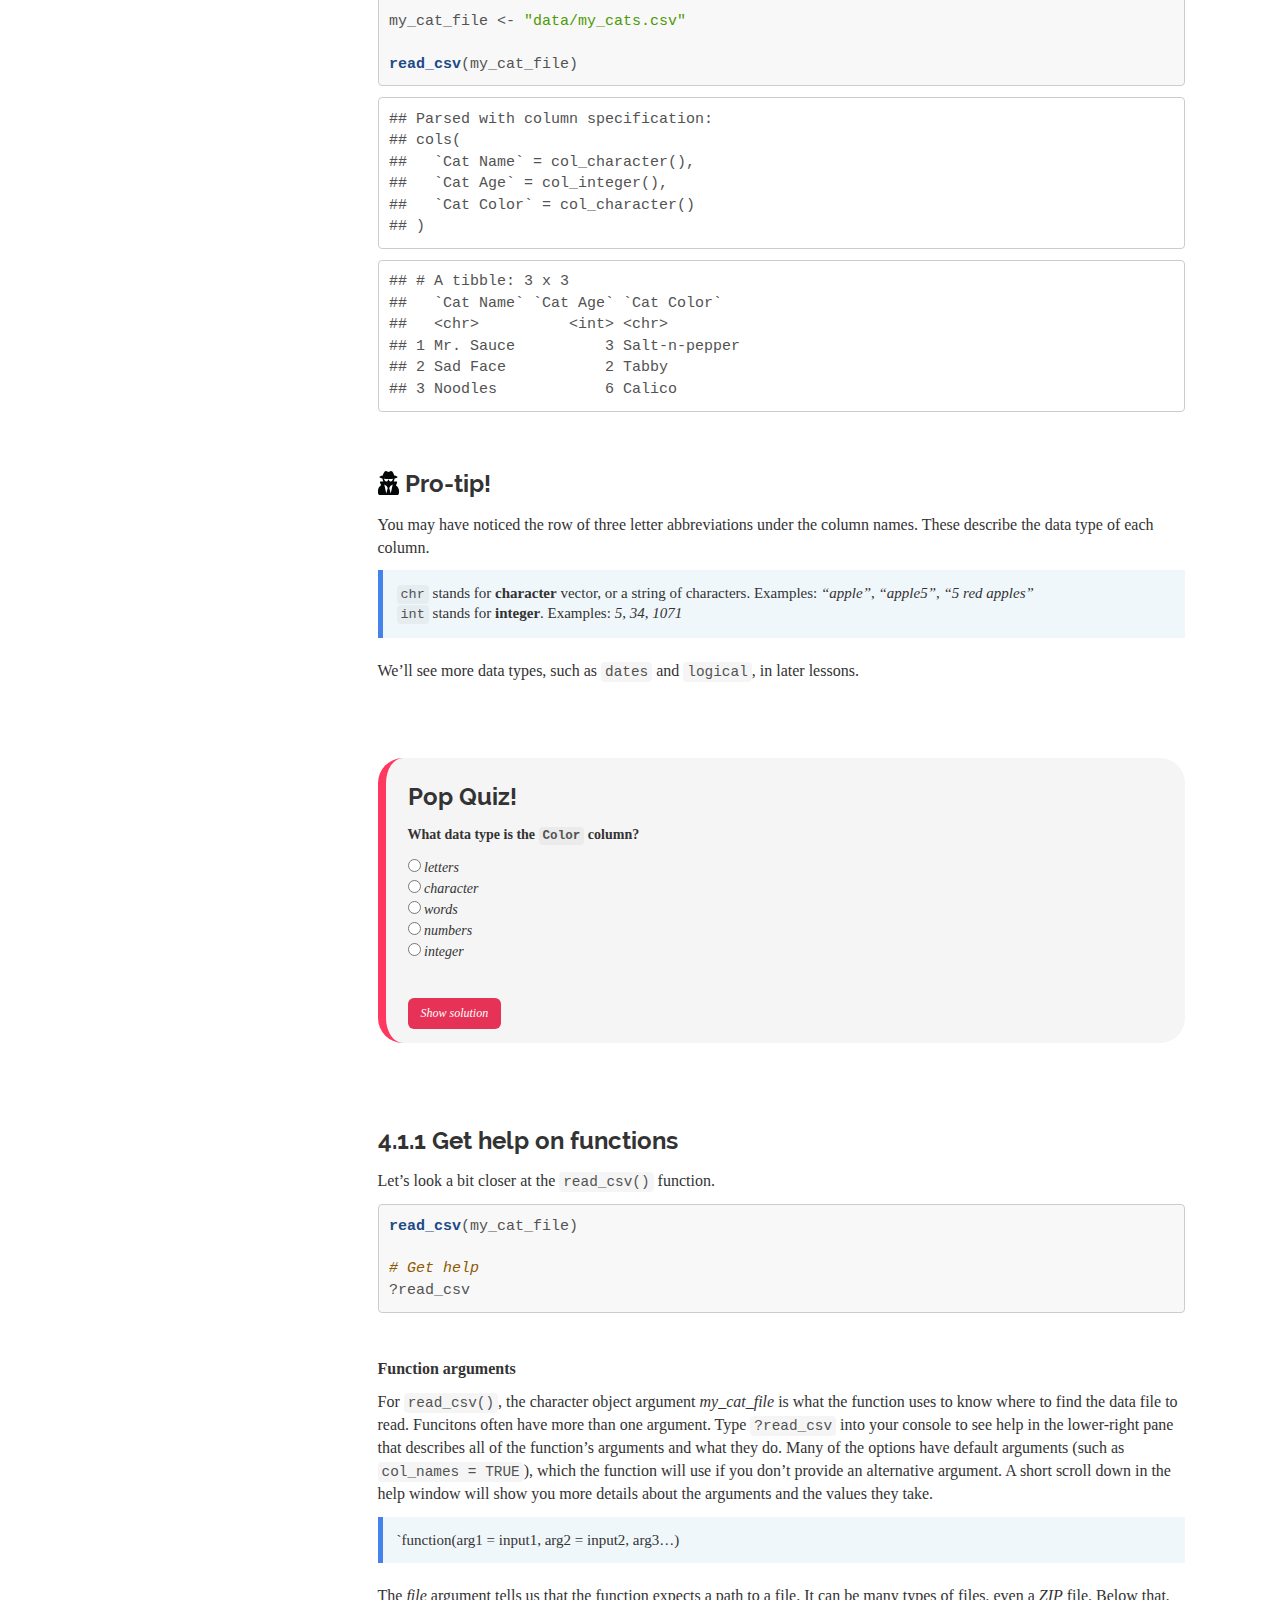
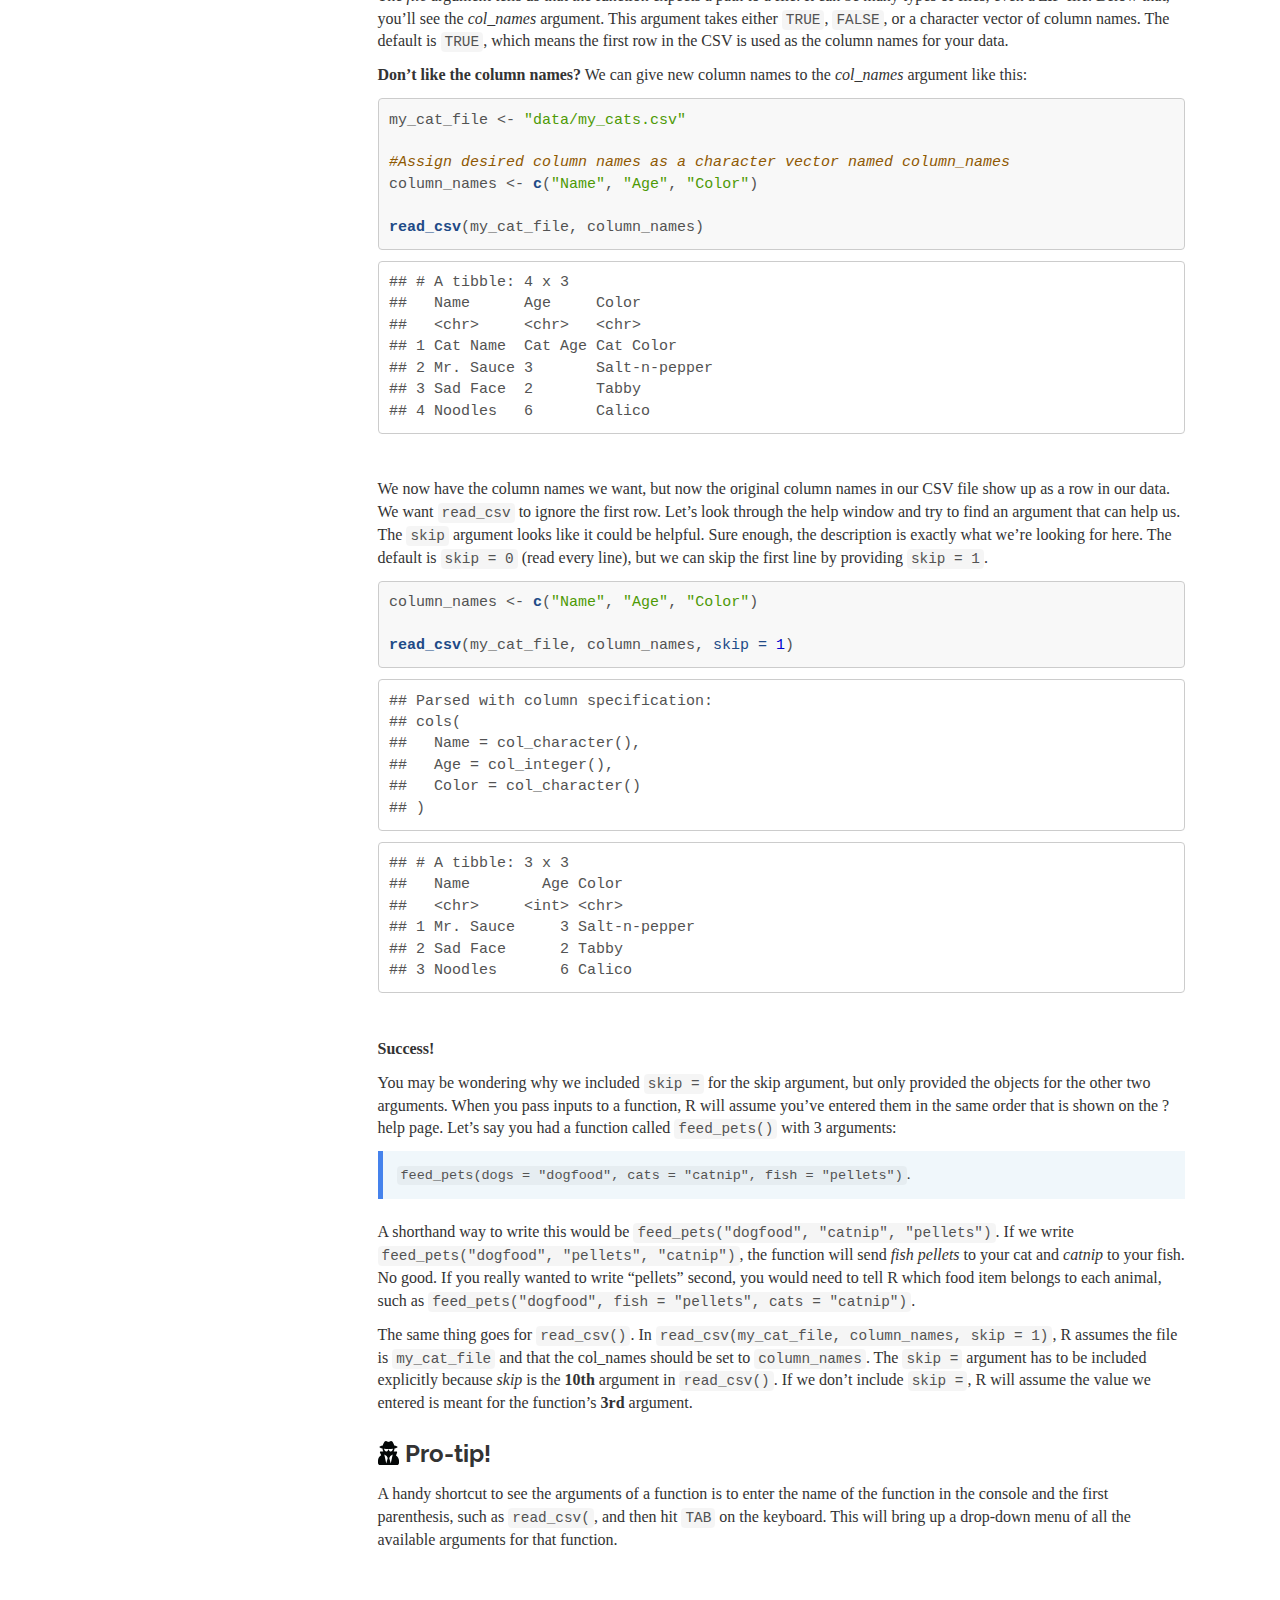
==== commit 42b14b9d: "spacing" ====
--- a/01-Day1_lost_cats.html
+++ b/01-Day1_lost_cats.html
@@ -253,9 +253,9 @@
 </div>
 
 
-<div id="good-morning-detective." class="section level3 unnumbered">
-<h3>Good morning, Detective.</h3>
-<p>It’s time to open RStudio.</p>
+<div id="good-morning-detective" class="section level3 unnumbered">
+<h3>Good morning, Detective</h3>
+<p>We’ve got a new case to crack. Let’s open RStudio.</p>
 <p><br></p>
 <p style="display:block; text-align:center;">
 <img src="https://pbs.twimg.com/media/DNhps0gUQAAcS55.jpg" width="520">
@@ -281,14 +281,11 @@
 </div>
 <p><br></p>
 </div>
-<div id="lets-go" class="section level3 unnumbered">
-<h3>LET’S GO!</h3>
-</div>
 </div>
 <div id="new-project" class="section level1">
 <h1><span class="header-section-number">1</span> | New project</h1>
 <hr>
-<p>Okay detective, let’s open a new dossier for today’s cat case.</p>
+<p>Okay detective, let’s open a new dossier for today’s case.</p>
 <p><br></p>
 <p><strong>Start a new project</strong></p>
 <ul>
